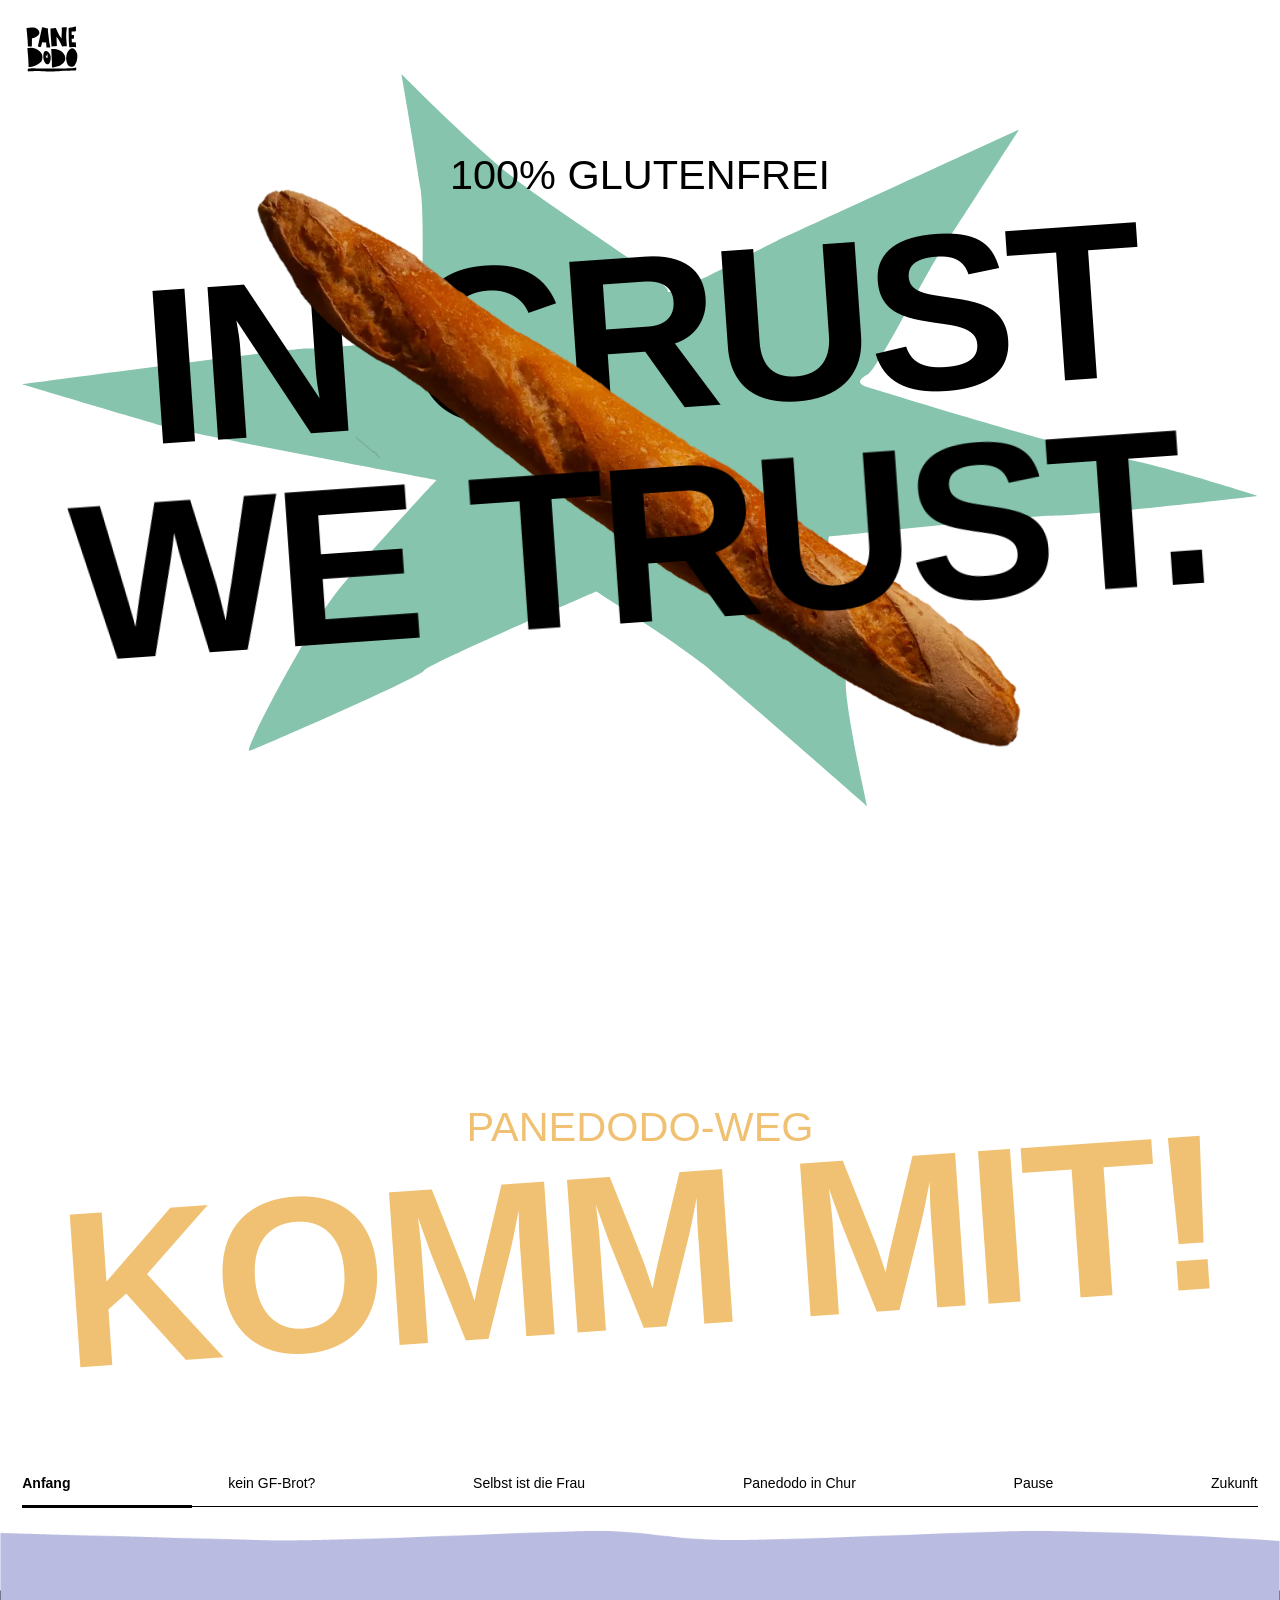
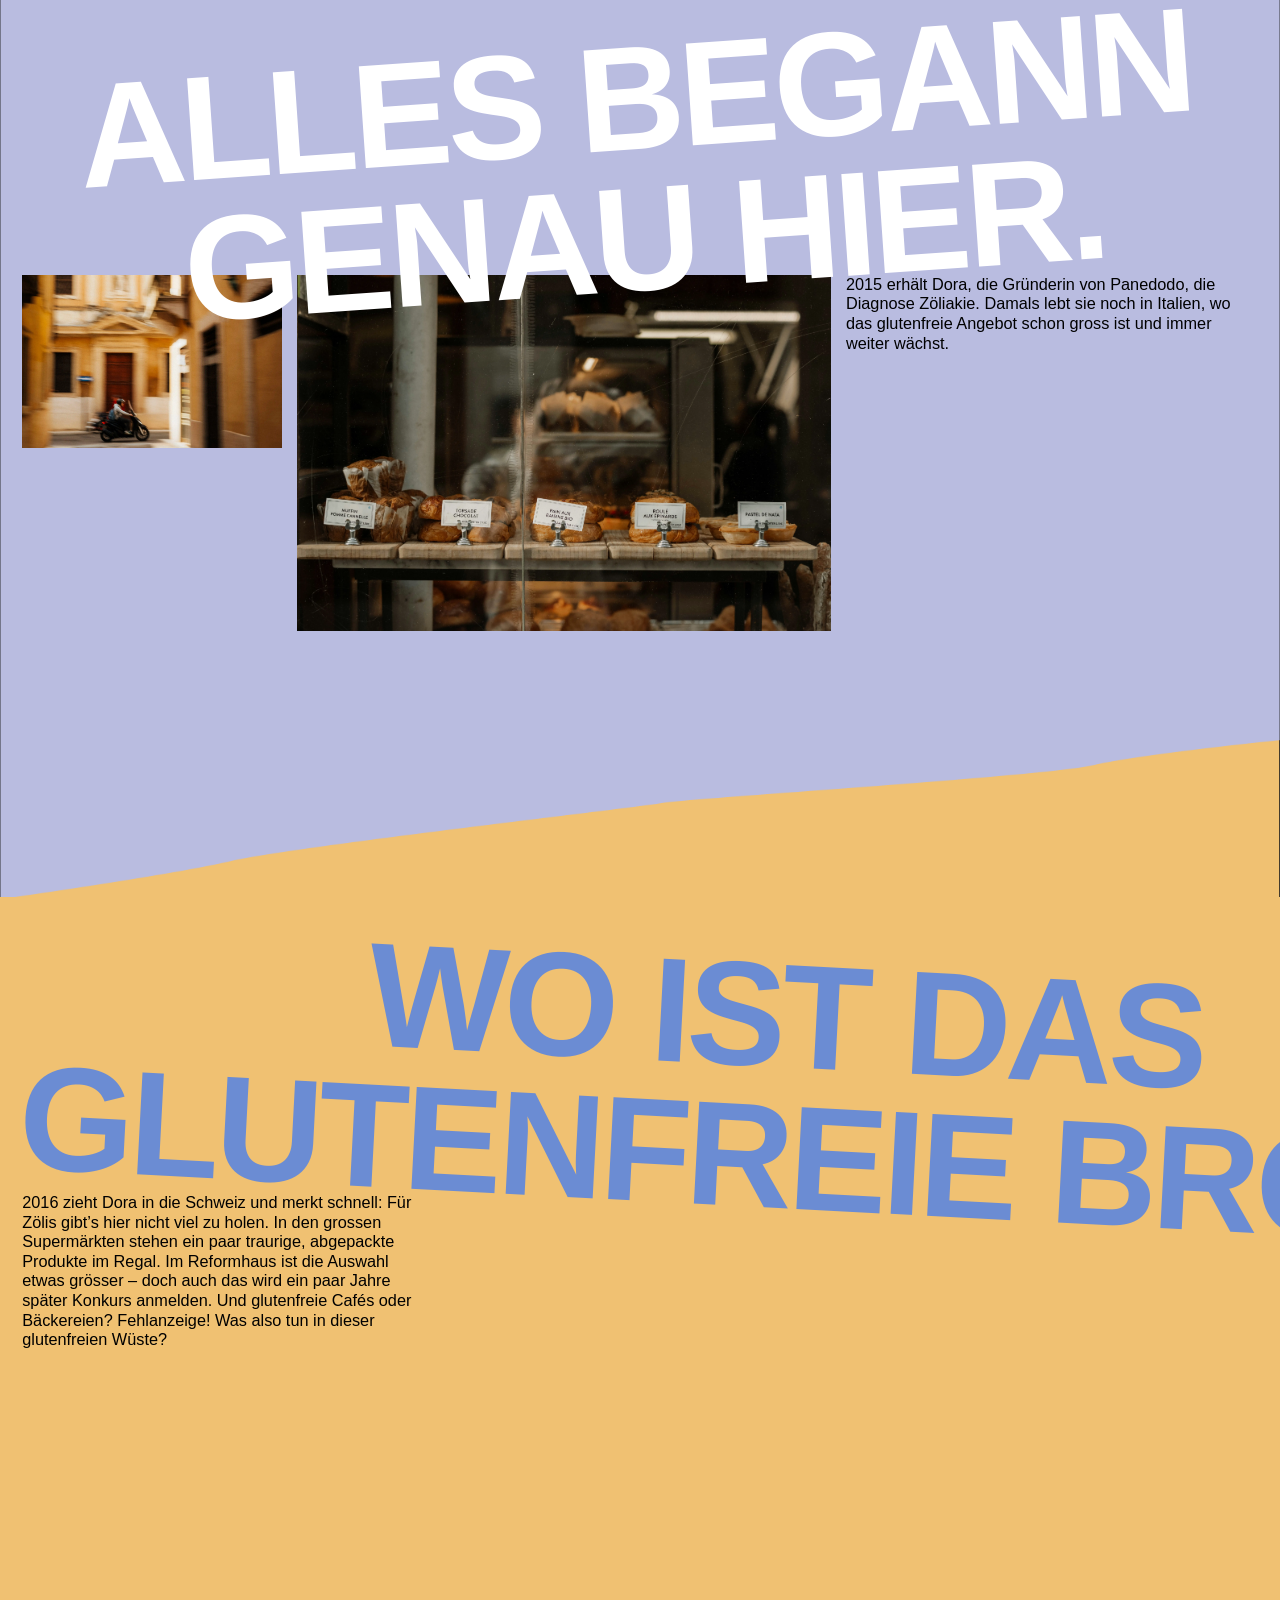
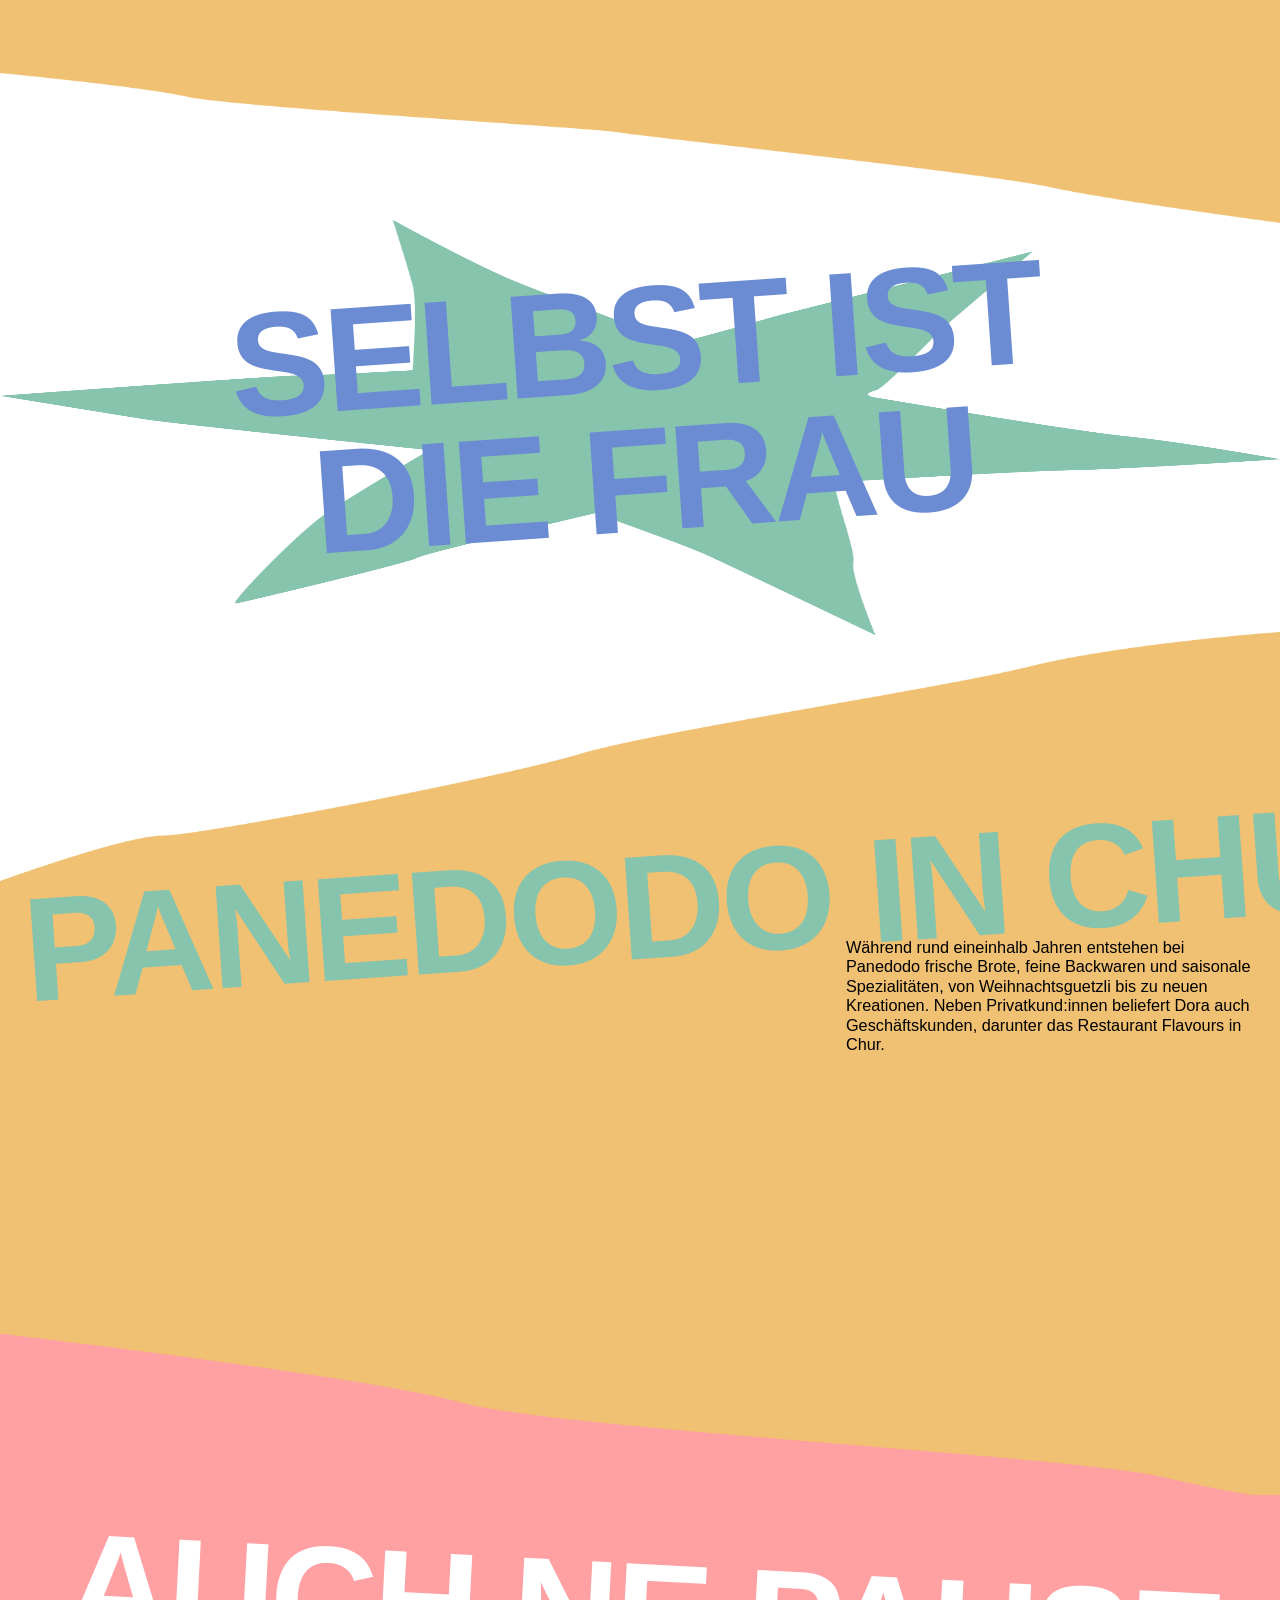
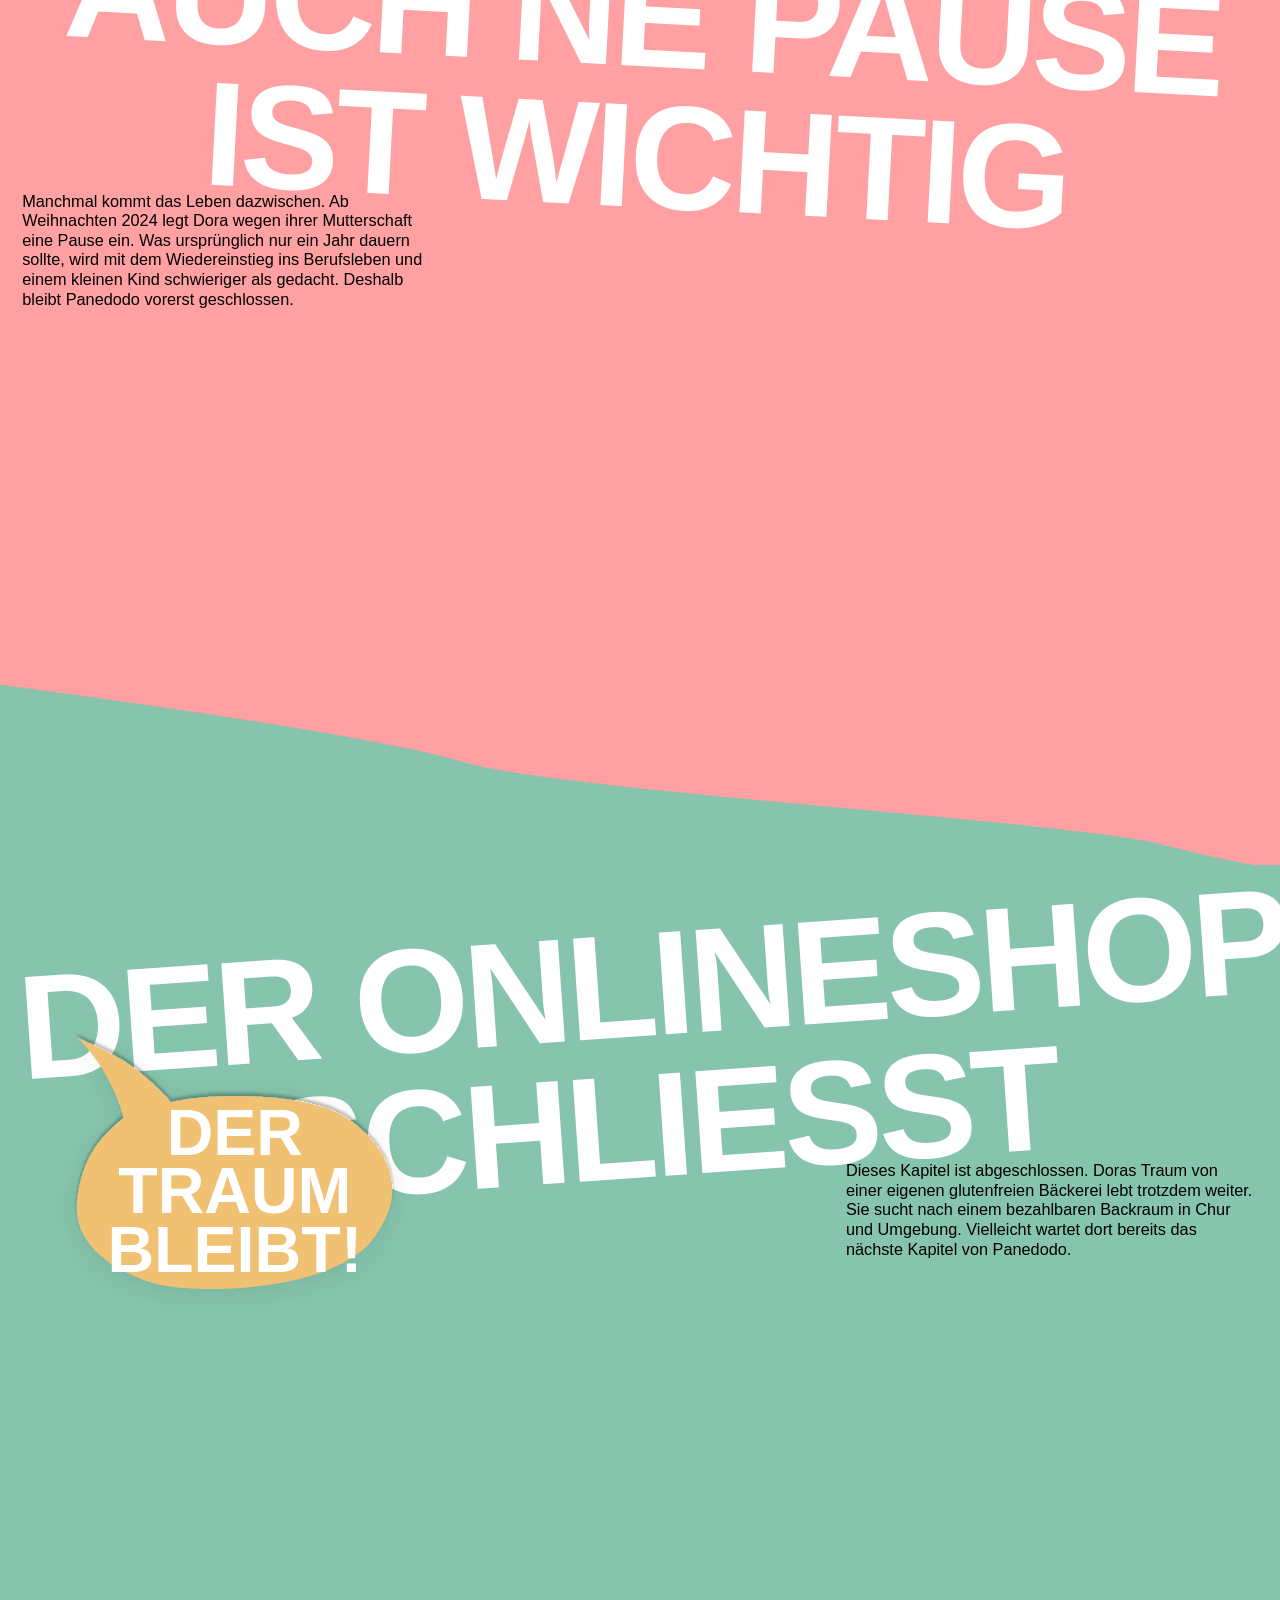
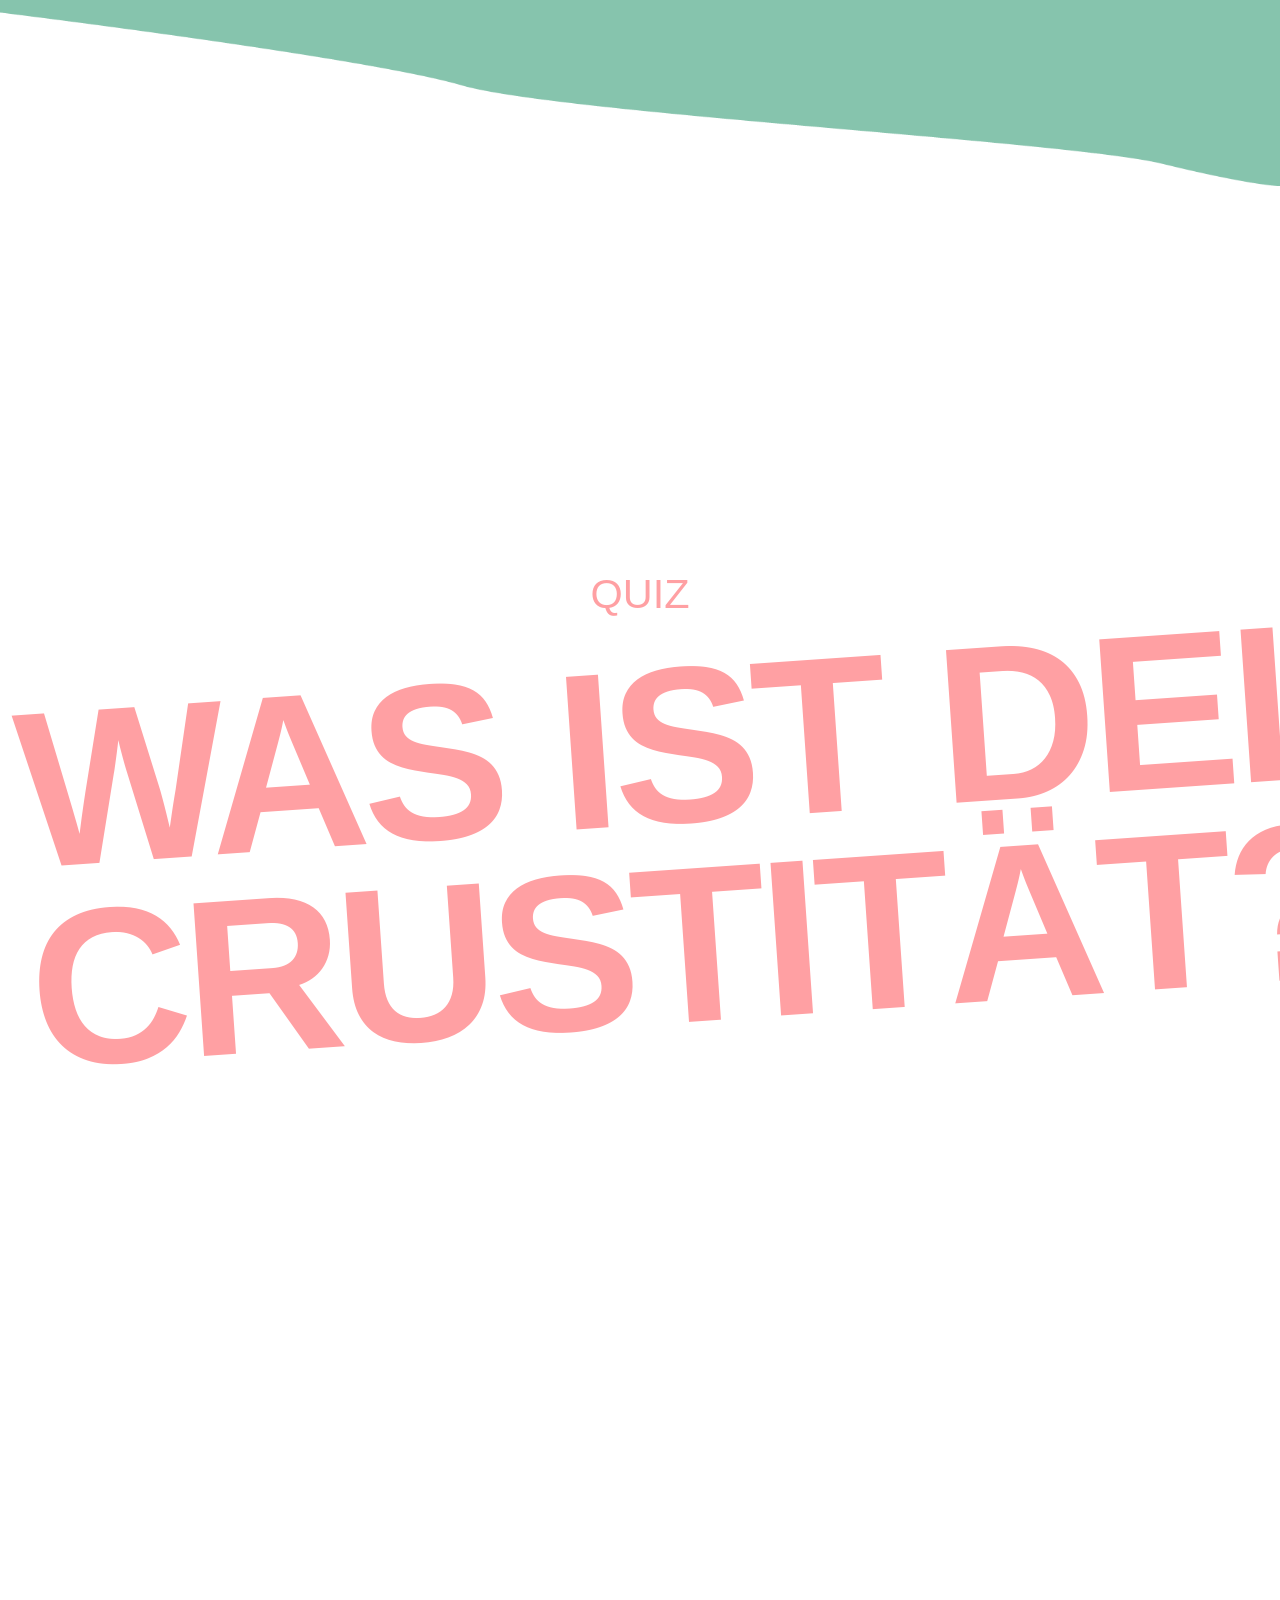
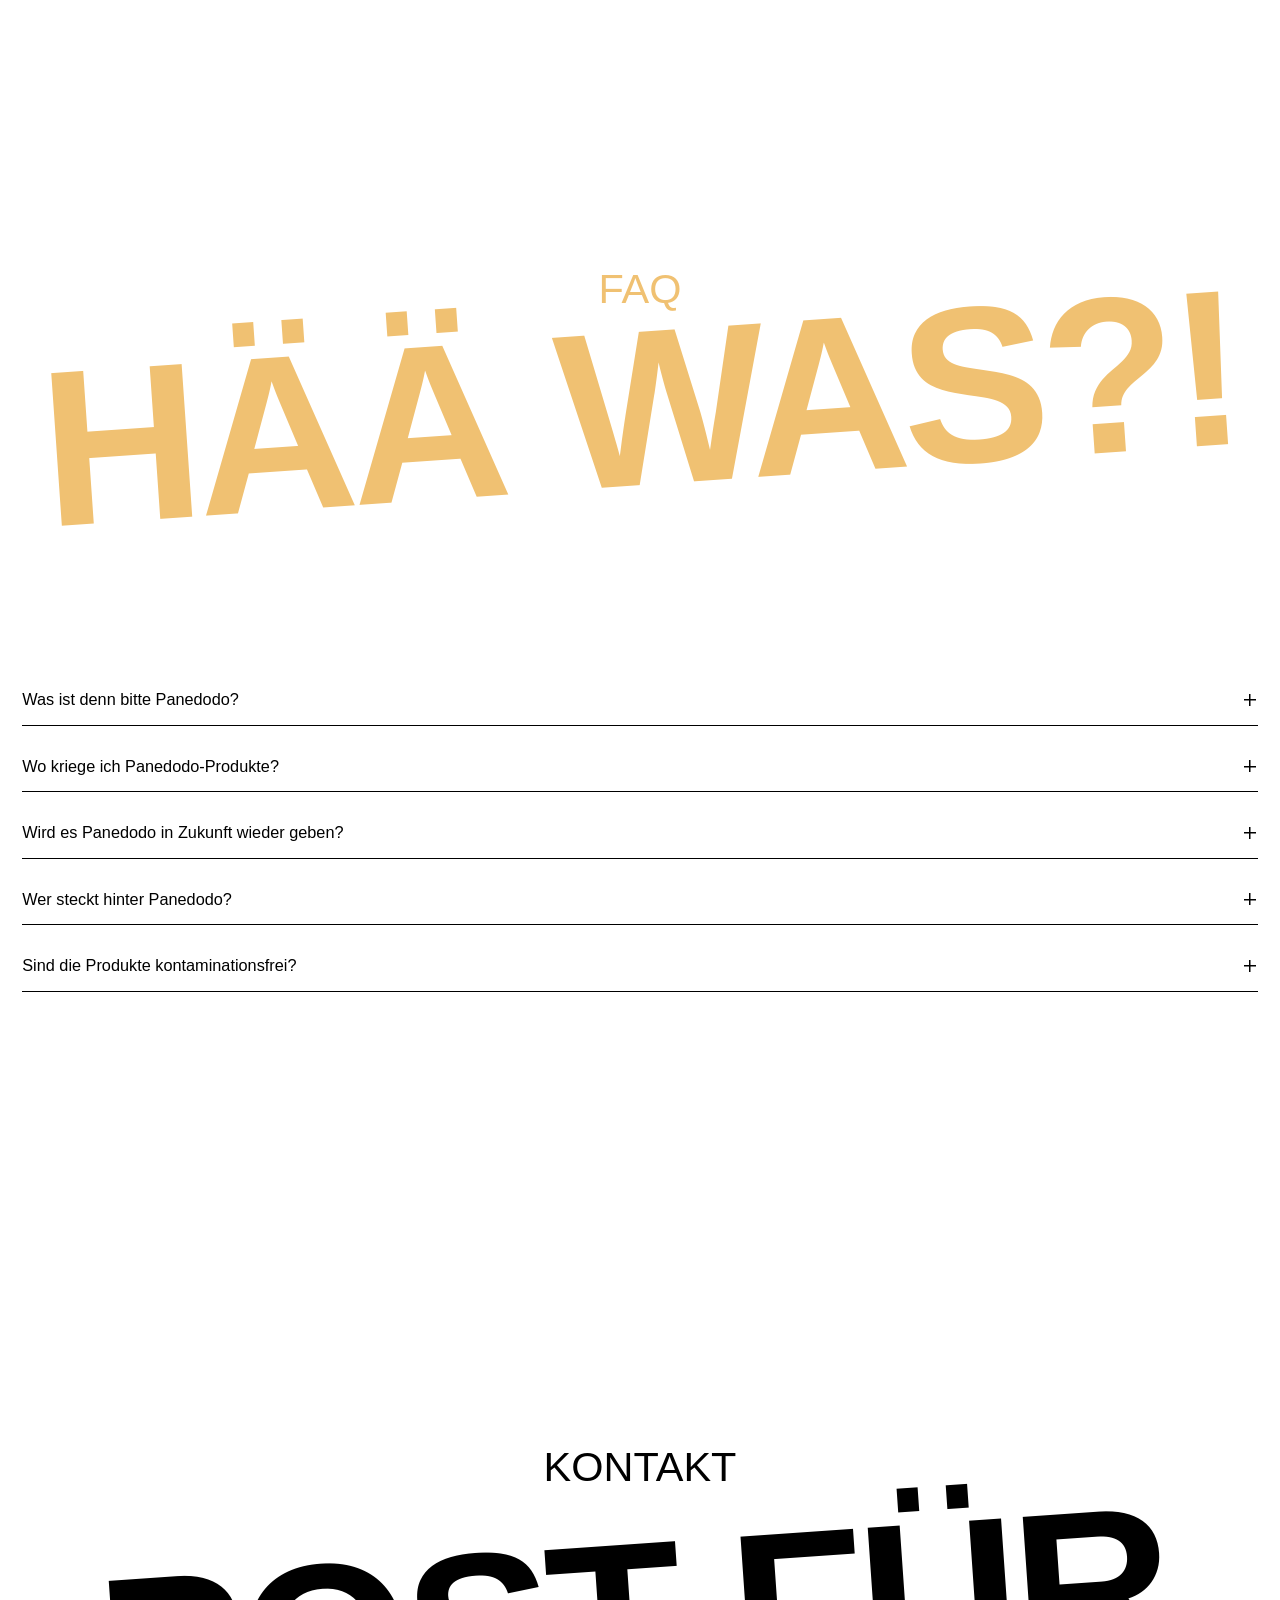
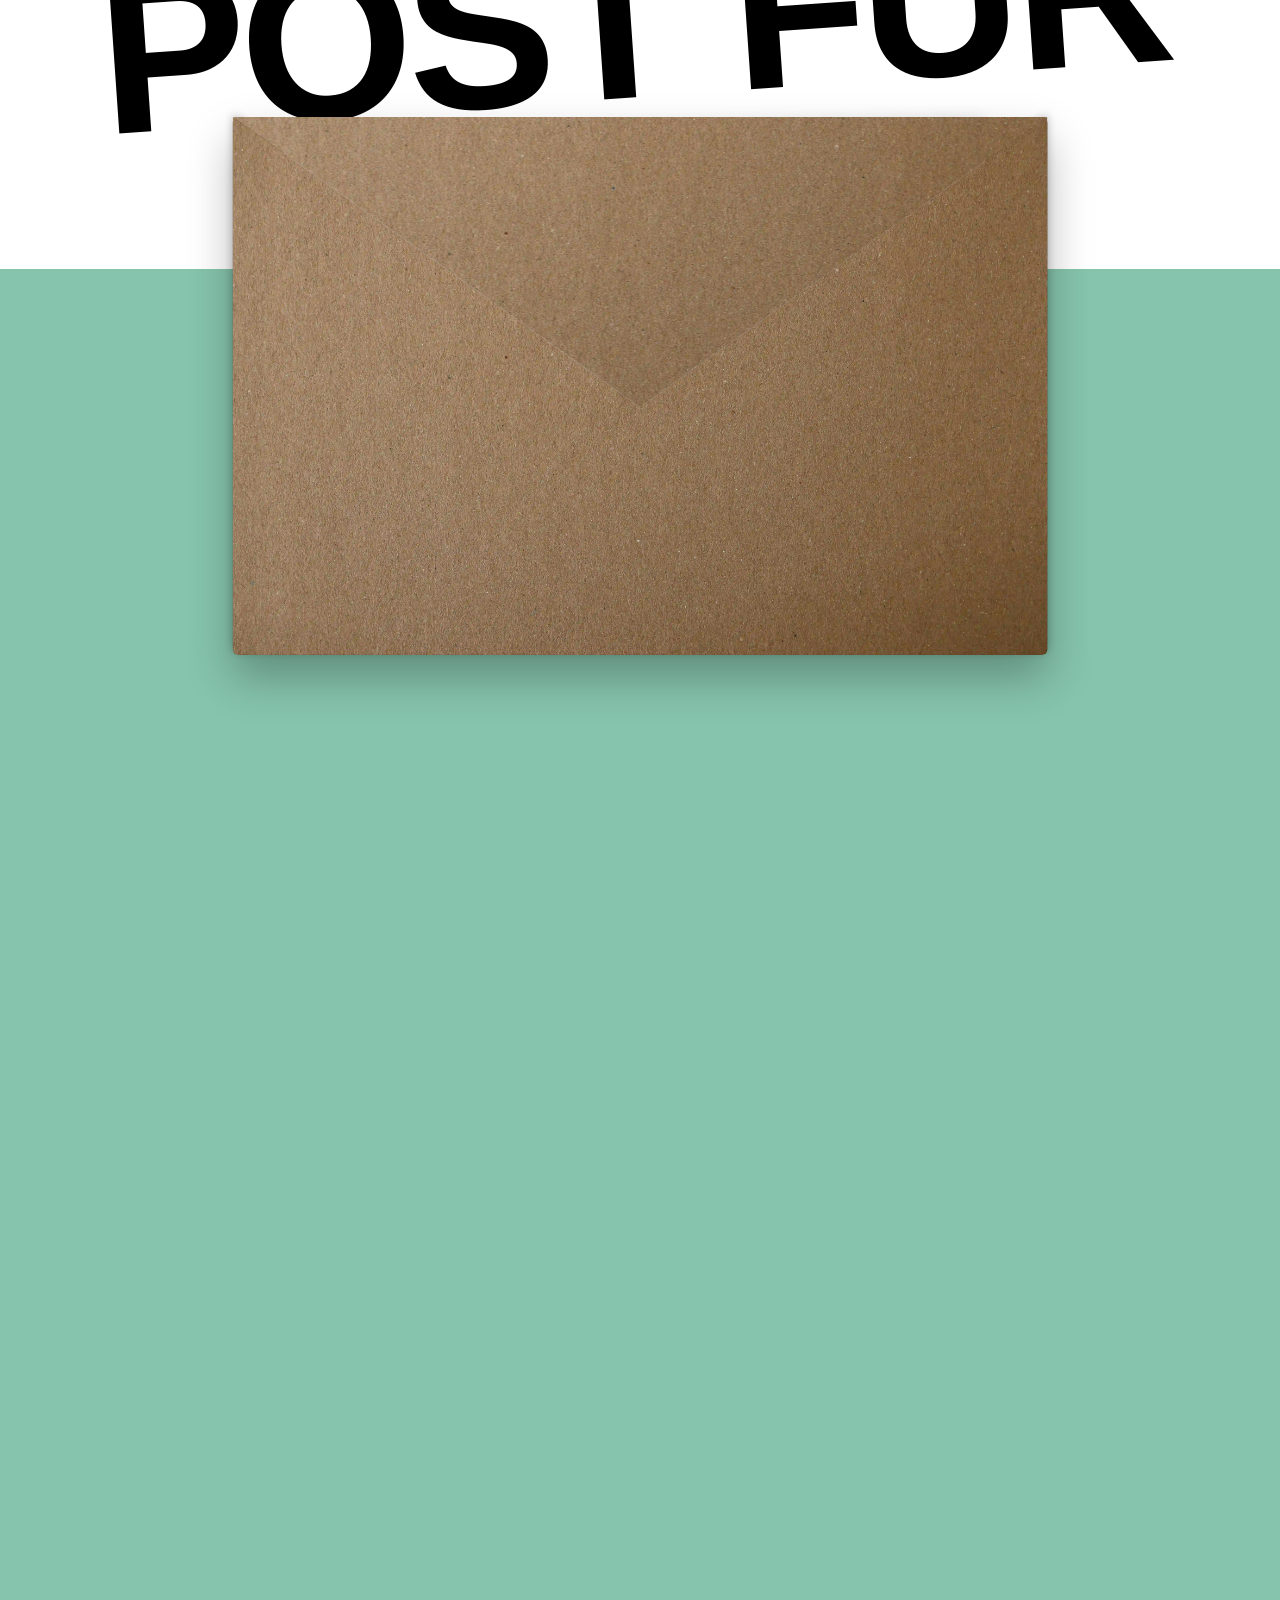
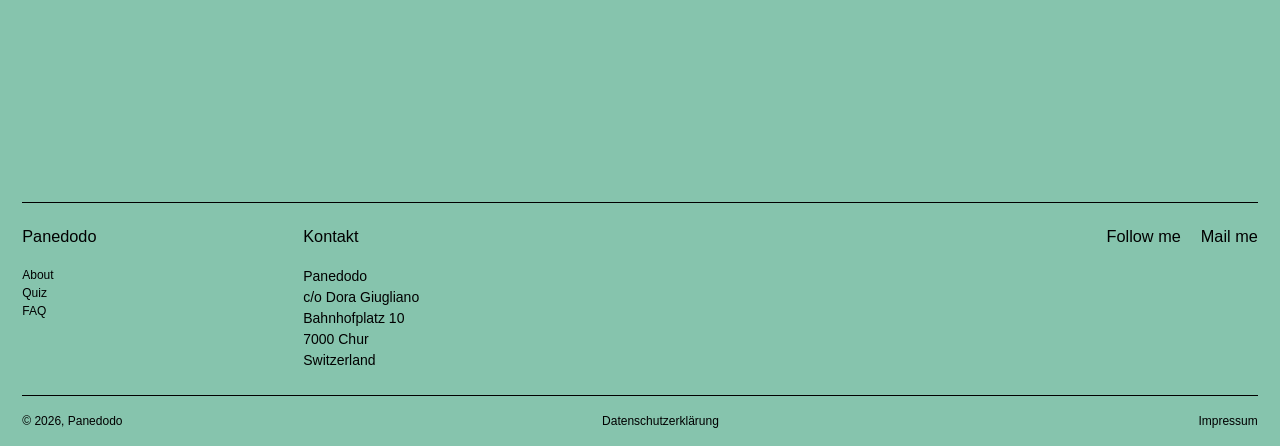
==== index.html @ 568fc1db "Anpassugen Richi (fade in images, remove subtitles style, spelling mistakes, ..)" ====
<!doctype html>
<html lang="de-CH">
<head>
  <meta charset="utf-8">
  <meta name="viewport" content="width=device-width, initial-scale=1">
  <title>Panedodo – 100% glutenfrei. In Crust We Trust.</title>
  <meta name="description" content="Panedodo ist eine glutenfreie Hausbäckerei im Raum Chur: online bestellen, vor Ort abholen.">
  <link rel="stylesheet" href="css/styles.css?v=1.1">
</head>
<body>

<a class="logo" href="#top" aria-label="Panedodo – zur Startseite">
  <img src="assets/logo.svg" alt="Panedodo" width="81" height="81">
</a>

<main id="top" class="page">

  <!-- ============ HERO ============ -->
  <section class="hero" aria-labelledby="hero-title">
    <img class="hero__star" src="assets/star.svg" alt="" aria-hidden="true">
    <div class="hero__star-mobile" aria-hidden="true"></div>
    <div class="title-unit">
      <p class="eyebrow">100% Glutenfrei</p>
      <h1 id="hero-title" class="display">In Crust</h1>
      <!--<h1 id="hero-title" class="display">We Trust.</h1>-->
    </div>
    <img class="hero__baguette" src="assets/baguette.webp" alt="Glutenfreies Baguette" width="970" height="707" >
    <h1 class="display title-unit" style="z-index: 9999">we trust.</h1>
  </section>

  <!-- ============ PANEDODO-WEG ============ -->
  <section class="weg" id="weg" aria-labelledby="weg-title">
    <div class="title-unit title-unit--yellow">
      <p class="eyebrow">Panedodo-Weg</p>
      <h2 id="weg-title" class="display" data-title-parallax-range="30">Komm mit!</h2>
    </div>

    <nav class="tabs" aria-label="Schritte des Panedodo-Wegs">
      <ul class="tabs__list">
        <li><a class="tabs__link is-active" href="#anfang">Anfang</a></li>
        <li><a class="tabs__link" href="#gf-brot">kein GF-Brot?</a></li>
        <li><a class="tabs__link" href="#selbst">Selbst ist die Frau</a></li>
        <li><a class="tabs__link" href="#panedodo">Panedodo in Chur</a></li>
        <li><a class="tabs__link" href="#pause">Pause</a></li>
        <li><a class="tabs__link" href="#zukunft">Zukunft</a></li>
      </ul>
      <span class="tabs__indicator" aria-hidden="true"></span>
    </nav>

    <!-- Als alles begann -->
    <article class="step mise" id="anfang">
      <div class="mise__bg" aria-hidden="true"></div>

      <div class="mise__content" style="margin-top: 50px;">
        <div class="title-unit mise__header">
          <h2 class="display display--sm mise__title" style="color: #ffff">Alles begann  <br> genau hier.</h2>
        </div> 


        <!-- Universal 12-Column Grid (Figma: 12 Cols, 15px Gap, 30px Gutter) -->
        <div class="grid-12 body-element" style="margin-top: -40px; margin-bottom: 150px;">
          <!-- Bilder: Spalten 1 bis 6 (Quer: Spalten 1–2, Hoch: Spalten 3–6) -->
          <div class="body-element__media col-6 col-start-1" style="grid-column: 1 / span 8;">
            <div class="body-element__img-quer-wrap col-2 col-start-1" style="grid-column: 1 / span 2;">
              <img src="assets/panedodo-placeholderimg-quer.webp" alt="Als alles begann - Impression Italien" width="247" height="165" class="body-element__img body-element__img--quer" data-fade-in>
            </div>
            <div class="body-element__img-hoch-wrap col-4 col-start-3" style="grid-column: 3 / span 4;">
              <img src="assets/pd-anfang-quer-gross.webp" alt="Als alles begann - Bäckerei Auslage" width="510" height="764" class="body-element__img body-element__img--hoch" data-fade-in>
            </div>
          </div>

          <!-- Text: Spalten 7 bis 12 -->
          <div class="body-element__text body-unit col-6 col-start-7" style="grid-column: 9 / span 5;">
            <!--<h3 class="lead body-element__title">2015 erhält Dora, die Gründerin von Panedodo, die Diagnose Zöliakie</h3>-->
            <p class="body-element__desc">2015 erhält Dora, die Gründerin von Panedodo, die Diagnose Zöliakie. Damals lebt sie noch in Italien, wo das glutenfreie Angebot schon gross ist und immer weiter wächst.</p>
          </div>
        <!--</div>
           <div class="bubble bubble--pink aufgehen__bubble" data-parallax-range="45">
        <span class="bubble__text">zzz...</span>
      </div>-->
      </div>

      </div>
    </article>

    <!-- Kein GF-Brot-->
    <article class="step mise" id="gf-brot" style="margin-top: 0;">
      <div class="gf__bg" aria-hidden="true"></div>

      <div class="mise__content">
        <div class="title-unit mise__header">
          <h2 class="display display--sm mise__title" style="color: #6b8cd3">Wo ist das <br>Glutenfreie Brot?</h2>
        </div>

        <!-- Universal 12-Column Grid (Figma: 12 Cols, 15px Gap, 30px Gutter) -->
        <div class="grid-12 body-element" style="margin-top: -40px; margin-bottom: 150px;">
          <!-- Bilder: Spalten 7 bis 12 (Quer: Spalten 7–8, Hoch: Spalten 9–12) -->
          <div class="body-element__media col-6 col-start-7" style="grid-column: 5 / span 8;">
            <div class="body-element__img-quer-wrap col-2 col-start-1" style="grid-column: 1 / span 2;">
              <img src="assets/yiseul-han-R9ywGNOeG8s-unsplash.jpg" alt="Als alles begann - Impression Italien" width="247" height="165" class="body-element__img body-element__img--quer" data-fade-in>
            </div>
            <div class="body-element__img-hoch-wrap col-4 col-start-3" style="grid-column: 3 / span 4;">
              <img src="assets/pd-gf-brot-quer-gross.webp" alt="Als alles begann - Bäckerei Auslage" width="510" height="764" class="body-element__img body-element__img--hoch" data-fade-in>
            </div>
          </div>

          <!-- Text: Spalten 1 bis 6 -->
          <div class="body-element__text body-unit col-6 col-start-1" style="grid-column: 1 / span 4;">
            <p class="body-element__desc">2016 zieht Dora in die Schweiz und merkt schnell: Für Zölis gibt’s hier nicht viel zu holen. In den grossen Supermärkten stehen ein paar traurige, abgepackte Produkte im Regal. Im Reformhaus ist die Auswahl etwas grösser – doch auch das wird ein paar Jahre später Konkurs anmelden. Und glutenfreie Cafés oder Bäckereien? Fehlanzeige! Was also tun in dieser glutenfreien Wüste?</p>
          </div>
        </div>
      </div>

    </article>

    <!-- Selbst ist die Frau -->
  <article class="step mise" id="selbst" style="margin-top: 0;">
      <div class="selbst__bg" aria-hidden="true"></div>

      <div class="mise__content">
        <div class="title-unit mise__header">
          <h2 class="display display--sm mise__title" style="color: #6b8cd3">Selbst ist <br> die Frau</h2>
        </div>

        <!-- Universal 12-Column Grid (Figma: 12 Cols, 15px Gap, 30px Gutter) -->
        <div class="grid-12 body-element" style="margin-top: -40px;">
          <div class="body-element__text body-unit selbst__mobile-text">
            <h3 class="lead body-element__title">Aus einer Idee wird Panedodo</h3>
            <p class="body-element__desc"> Im August 2023 nimmt Dora die Sache selbst in die Hand. Sie beginnt, bei sich zu Hause zu backen. Über einen Onlineshop verkauft sie ihre Kreationen zur Abholung in Chur. So entsteht Panedodo – aus einem Bedürfnis und ganz viel Leidenschaft.</p>
          </div>

          <!-- Bilder: Spalten 1 bis 6 (Quer: Spalten 1–2, Hoch: Spalten 3–6) -->
          <!--<div class="body-element__media col-6 col-start-1" style="grid-column: 1 / span 6;">
            <div class="body-element__img-quer-wrap col-2 col-start-1" style="grid-column: 1 / span 2;">
              <img src="assets/panedodo-placeholderimg-quer.webp" alt="Als alles begann - Impression Italien" width="247" height="165" class="body-element__img body-element__img--quer">
            </div>
            <div class="body-element__img-hoch-wrap col-4 col-start-3" style="grid-column: 3 / span 4;">
              <img src="assets/panedodo-placeholderimg-hoch.webp" alt="Als alles begann - Bäckerei Auslage" width="510" height="764" class="body-element__img body-element__img--hoch">
            </div>
          </div>
        -->

          <!-- Text: Spalten 7 bis 12 
          <div class="body-element__text body-unit col-6 col-start-7" style="grid-column: 4 / span 6;">
            <h3 class="lead body-element__title">Aus einer Idee wird Panedodo</h3>
            <p class="body-element__desc">Im August 2023 nimmt Dora die Sache selbst in die Hand. Sie beginnt, bei sich zu Hause zu backen. Über einen Onlineshop verkauft sie ihre Kreationen zur Abholung in Chur. So entsteht Panedodo – aus einem Bedürfnis und ganz viel Leidenschaft.</p>
          </div>
        </div>
        -->
           <div class="bubble bubble--pink aufgehen__bubble" data-parallax-range="45" data-fade-in>
        <span class="bubble__text">Im August 2023 nimmt <br> Dora die Sache selbst in die Hand. Sie beginnt, bei sich zu Hause zu backen. Über einen Onlineshop verkauft sie ihre Kreationen zur Abholung in Chur. </span>
      </div>
      </div>

    </article>

    <!-- Panedodo in Chur -->
  <article class="step mise" id="panedodo" style="margin-top: 0;">
      <div class="panedodo__bg" aria-hidden="true"></div>

      <div class="mise__content" style="margin-top: 150px;">
        <div class="title-unit mise__header">
          <h2 class="display display--sm mise__title" style="color: #86c4ad">Panedodo in Chur</h2>
        </div>

        <!-- Universal 12-Column Grid (Figma: 12 Cols, 15px Gap, 30px Gutter) -->
        <div class="grid-12 body-element" style="margin-top: -40px; margin-bottom: 150px;">
          <!-- Bilder: Spalten 1 bis 6 (Quer: Spalten 1–2, Hoch: Spalten 3–6) -->
          <div class="body-element__media col-6 col-start-1" style="grid-column: 1 / span 8;">
            <div class="body-element__img-quer-wrap col-2 col-start-1" style="grid-column: 1 / span 3;">
              <img src="assets/pd-verpackungsimg-2.jpg" alt="Als alles begann - Impression Italien" width="247" height="165" class="body-element__img body-element__img--quer" data-fade-in>
            </div>
            <div class="body-element__img-hoch-wrap col-4 col-start-3" style="grid-column: 4 / span 4;">
              <video src="assets/pd-verpackungsvid.mp4" width="510" height="764" class="body-element__img body-element__img--hoch" autoplay muted loop playsinline aria-label="Glutenfreies Brot in der Bäckerei" data-fade-in>
              </video>
            </div>
          </div>

          <!-- Text: Spalten 7 bis 12 -->
          <div class="body-element__text body-unit col-6 col-start-7" style="grid-column: 9 / span 5;">
            <p class="body-element__desc">Während rund eineinhalb Jahren entstehen bei Panedodo frische Brote, feine Backwaren und saisonale Spezialitäten, von Weihnachtsguetzli bis zu neuen Kreationen. Neben Privatkund:innen beliefert Dora auch Geschäftskunden, darunter das Restaurant Flavours in Chur.</p>
          </div>
        <!--</div>
           <div class="bubble bubble--pink aufgehen__bubble" data-parallax-range="45">
        <span class="bubble__text">zzz...</span>
      </div>-->
      </div>

    </article>

    <!-- Pause -->
    <article class="step mise" id="pause" style="margin-top: 0;">
      <div class="pause__bg" aria-hidden="true"></div>

      <div class="mise__content">
        <div class="title-unit mise__header">
          <h2 class="display display--sm mise__title" style="color: #ffff">Auch ne Pause <br> ist wichtig</h2>
        </div>
  

        <!-- Universal 12-Column Grid (Figma: 12 Cols, 15px Gap, 30px Gutter) -->
        <div class="grid-12 body-element" style="margin-top: -40px; margin-bottom: 150px;">
          <!-- Bilder: Spalten 7 bis 12 -->
          <div class="body-element__media col-6 col-start-7" style="grid-column: 5 / span 8;">
            <div class="body-element__img-quer-wrap col-2 col-start-1" style="grid-column: 1 / span 2;">
              <img src="assets/sandy-millar-QqNBE173O5w-unsplash.jpg" alt="Als alles begann - Impression Italien" width="247" height="165" class="body-element__img body-element__img--quer" data-fade-in>
            </div>
           
            <div class="body-element__img-hoch-wrap col-4 col-start-3" style="grid-column: 3 / span 4;">
              <img src="assets/0_10.png" alt="Als alles begann - Bäckerei Auslage" width="510" height="764" class="body-element__img body-element__img--hoch" data-fade-in>
            </div>
          </div>

          <!-- Text: Spalten 1 bis 6 -->
          <div class="body-element__text body-unit col-6 col-start-1" style="grid-column: 1 / span 4;">
            <p class="body-element__desc">Manchmal kommt das Leben dazwischen. Ab Weihnachten 2024 legt Dora wegen ihrer Mutterschaft eine Pause ein. Was ursprünglich nur ein Jahr dauern sollte, wird mit dem Wiedereinstieg ins Berufsleben und einem kleinen Kind schwieriger als gedacht. Deshalb bleibt Panedodo vorerst geschlossen.</p>
          </div>
        </div>
      </div>

    </article>
    
      <!-- Zukunft -->
    <article class="step mise" id="zukunft" style="margin-top: 0;">
      <div class="zukunft__bg" aria-hidden="true"></div>

      <div class="mise__content">
        <div class="title-unit mise__header">
          <h2 class="display display--sm mise__title" style="color: #ffff">Der Onlineshop <br>schliesst<span class="zukunft__mobile-title">, aber der Traum bleibt!</span></h2>
        </div>

        <!-- Universal 12-Column Grid (Figma: 12 Cols, 15px Gap, 30px Gutter) -->
        <div class="grid-12 body-element" style="margin-top: -40px; margin-bottom: 150px;">
          <!-- Bilder: Spalten 1 bis 6 (Quer: Spalten 1–2, Hoch: Spalten 3–6) -->
          <div class="body-element__media col-6 col-start-1" style="grid-column: 1 / span 8;">
            <div class="body-element__img-quer-wrap col-2 col-start-1" style="grid-column: 1 / span 2;">
              <picture>
                <source media="(max-width: 800px)" srcset="assets/pd-zukunft-quer-mobile.webp">
                <img src="assets/pd-zukunft-quer.webp" alt="Panedodo – Zukunft" width="247" height="165" class="body-element__img body-element__img--quer" data-fade-in>
              </picture>
            </div>
            <div class="body-element__img-hoch-wrap col-4 col-start-3" style="grid-column: 3 / span 4;">
              <img src="assets/pd-zukunft-hoch.webp" alt="Als alles begann - Bäckerei Auslage" width="510" height="764" class="body-element__img body-element__img--hoch" data-fade-in>
            </div>
          </div>

          <!-- Text: Spalten 7 bis 12 -->
          <div class="body-element__text body-unit col-6 col-start-7" style="grid-column: 9 / span 5;">
            <p class="body-element__desc">Dieses Kapitel ist abgeschlossen. Doras Traum von einer eigenen glutenfreien Bäckerei lebt trotzdem weiter. Sie sucht nach einem bezahlbaren Backraum in Chur und Umgebung. Vielleicht wartet dort bereits das nächste Kapitel von Panedodo.</p>
          </div>
          <div class="bubble bubble--yellow aufgehen__bubble" data-parallax-range="45">
        <span class="bubble__text">der Traum bleibt!</span>
      </div>
        </div>
      </div>

    </article>

  </section>

  <!-- ============ QUIZ ============ -->
  <section class="quiz" id="quiz" aria-labelledby="quiz-title" style="margin-top: 200px;">
    <div class="quiz__bg" aria-hidden="true"></div>
    <div class="title-unit title-unit--pink">
      <p class="eyebrow">Quiz</p>
      <h2 id="quiz-title" class="display">Was ist deine<br>Crustität?</h2>
    </div>
    <div class="quiz__paper" data-fade-in>
      <form class="quiz__frame" data-quiz>
        <div class="progress" role="progressbar" aria-valuemin="1" aria-valuemax="9" aria-valuenow="1" aria-label="Fortschritt">
          <span class="progress__bar"></span>
        </div>
        <fieldset class="quiz__step">
          <legend class="quiz__question" data-question>«Harte Schale, weicher Kern», trifft das auf dich zu?</legend>
          <div class="quiz__answers" data-answers></div>
        </fieldset>
        <p class="quiz__result" data-result hidden></p>
        <div class="quiz__actions">
          <button class="btn btn--black" type="submit" data-next disabled>Next</button>
        </div>
      </form>
    </div>
  </section>

  <!-- ============ FAQ ============ -->
  <section class="faq" id="faq" aria-labelledby="faq-title" style="margin-top: 200px;">
    <div class="title-unit title-unit--yellow">
      <p class="eyebrow">FAQ</p>
      <h2 id="faq-title" class="display" style="margin-bottom: 100px;" data-title-parallax-range="35">Hää Was?!</h2>
    </div>

    <div class="faq__container">
      <div class="faq__block">
        <details class="faq__item">
          <summary>Was ist denn bitte Panedodo?</summary>
          <p>Panedodo ist eine Hausbäckerei im Raum Chur. Sie funktioniert nach dem Prinzip «online bestellen, vor Ort abholen». Alle Backwaren werden auf Anfrage frisch produziert.</p>
        </details>
        <details class="faq__item"><summary>Wo kriege ich Panedodo-Produkte?</summary><p>Panedodo-Produkte sind zurzeit nicht erhältlich. Aufgrund von Mutterschaft und dem Wiedereinstieg ins Berufsleben legt Panedodo eine Pause ein.</p></details>
        <details class="faq__item"><summary>Wird es Panedodo in Zukunft wieder geben?</summary><p>Auch wenn der Onlineshop geschlossen ist, lebt der Traum von einer eigenen glutenfreien Bäckerei weiter. Dora ist auf der Suche nach einem bezahlbaren Backraum in Chur und Umgebung, um ein neues Kapitel aufzuschlagen. Updates zur Neueröffnung werden über Instagram veröffentlicht.</p></details>
        <details class="faq__item"><summary>Wer steckt hinter Panedodo?</summary><p>Panedodo ist eine Einzelfirma. Die Gründerin Dora ist selbst von Zöliakie betroffen und perfektioniert seit Jahren die Kunst des glutenfreien Backens. Nun hat sie entschieden, ihre Backwaren der Öffentlichkeit zugänglich zu machen.</p></details>
        <details class="faq__item"><summary>Sind die Produkte kontaminationsfrei?</summary><p>Ja. Alle Backwaren sind in einer glutenfreien Backstube gefertigt, wo der verbindliche Grenzwert von 20 ppm garantiert nicht überschritten werden kann. Zopf und Focaccia werden mit glutenfreiem Weizen hergestellt. Darauf wird auch auf der entsprechenden Produktseite hingewiesen.</p></details>
        
      </div>
        
    </div>
  </section>

  <!-- ============ KONTAKT + FOOTER ============ -->
  <div class="green-zone" style="margin-top: 200px;">
    <section class="kontakt" id="kontakt" aria-labelledby="kontakt-title">
      <div class="kontakt__pin">
        <div class="title-unit kontakt__title">
          <p class="eyebrow">Kontakt</p>
          <h2 id="kontakt-title" class="display">Post für<br>mich</h2>
        </div>
        <div class="env" data-env>
          <div class="env__back" aria-hidden="true"></div>
          <div class="env__flap" aria-hidden="true">
            <div class="env__face env__face--out"></div>
            <div class="env__face env__face--in"></div>
          </div>
          <form class="env__letter" action="mailto:ciao@panedodo.ch" method="post" enctype="text/plain">
            <div class="field-row">
              <label class="field"><span class="sr-only">Name</span><input type="text" name="name" placeholder="Name" autocomplete="name"></label>
              <label class="field"><span class="sr-only">E-Mail (Pflichtfeld)</span><input type="email" name="email" placeholder="E-Mail*" autocomplete="email" required></label>
            </div>
            <label class="field"><span class="sr-only">Telefonnummer</span><input type="tel" name="phone" placeholder="Telefonnummer" autocomplete="tel"></label>
            <label class="field"><span class="sr-only">Kommentar</span><textarea name="message" rows="2" placeholder="Kommentar"></textarea></label>
            <button class="btn btn--black" type="submit">Senden</button>
          </form>
          <div class="env__front" aria-hidden="true">
            <div class="env__front-shape"></div>
          </div>
        </div>
      </div>
    </section>

    <footer class="footer">
      <div class="footer__main">
        <div class="footer__cols">
          <nav class="footer__col" aria-label="Seiten">
            <p class="footer__title">Panedodo</p>
            <ul class="footer__small">
              <li><a href="#panedodo">About</a></li>
              <li><a href="#quiz">Quiz</a></li>
              <li><a href="#faq">FAQ</a></li>
            </ul>
          </nav>
          <div class="footer__col">
            <p class="footer__title">Kontakt</p>
            <address class="footer__address">Panedodo<br>c/o Dora Giugliano<br>Bahnhofplatz 10<br>7000 Chur<br>Switzerland</address>
          </div>
        </div>
        <div class="footer__social">
          <div>
            <a class="footer_title" href="https://www.instagram.com/pane.dodo/">Follow me</a>
          </div>
          <a class="footer_title" href="mailto:ciao@panedodo.ch">Mail me</a>
        </div>
      </div>
      <div class="footer__legal">
        <span>© 2026, Panedodo</span>
        <a href="datenschutzerklaerung.html">Datenschutzerklärung</a>
        <a href="impressum.html">Impressum</a>
      </div>
    </footer>
  </div>
</main>

<a class="to-top" href="#top" aria-label="Nach oben">
  <svg viewBox="0 0 24 24" width="28" height="28" aria-hidden="true"><path d="M11 20V7.83l-5.59 5.59L4 12l8-8 8 8-1.41 1.41L13 7.83V20h-2Z" fill="currentColor"/></svg>
</a>

<script src="js/main.js" defer></script>
</body>
</html>
---- css/styles.css ----
/* =========================================================
   Panedodo – umgesetzt aus Figma «Panedodo UI Design» / Page «Code»
   Basisbreite im Design: 1728px. Alle Collage-Masse skalieren
   mit --u (1 Design-Pixel), darunter greifen Mobile-Regeln.
   ========================================================= */

/* ---------- Fonts ----------
   «panedodo Display» und «Neue Haas Unica Pro» sind lizenzierte Schriften.
   Lege die Webfont-Dateien in /fonts ab (Dateinamen unten), dann werden sie
   überall geladen. Lokal installierte Schriften werden zuerst verwendet. */
@font-face {
  font-family: "panedodo Display";
  src: local("panedodo Display SemiBold"), local("panedodoDisplay-SemiBold"),
       url("../fonts/panedodo-display-semibold.woff2") format("woff2");
  font-weight: 600;
  font-display: swap;
}
@font-face {
  font-family: "Neue Haas Unica Pro";
  src: local("Neue Haas Unica Pro Medium"), local("NeueHaasUnicaPro-Medium"),
       url("../fonts/neue-haas-unica-pro-medium.woff2") format("woff2");
  font-weight: 500;
  font-display: swap;
}
@font-face {
  font-family: "Neue Haas Unica Pro";
  src: local("Neue Haas Unica Pro Black"), local("NeueHaasUnicaPro-Black"),
       url("../fonts/neue-haas-unica-pro-black.woff2") format("woff2");
  font-weight: 900;
  font-display: swap;
}

/* ---------- Tokens ---------- */
:root {
  --u: min(1px, calc(100vw / 1728));

  --c-black: #000;
  --c-white: #fff;
  --c-green: #86c4ad;
  --c-yellow: #f0c172;
  --c-pink: #ffa0a3;
  --c-pink-dark: #f39ea3;
  --c-blue: #6b8cd3;
  --c-lavender: #b9bce0;
  --c-lavender-2: #b9bef5;
  --c-progress: #9cb0c9;
  --c-progress-active: #486284;

  --f-display: "panedodo Display", Impact, "Arial Narrow", "Arial Black", sans-serif;
  --f-body: "Neue Haas Unica Pro", "Helvetica Neue", Helvetica, Arial, sans-serif;

  /* Typo-Skala (Figma: 300 / 100 / 56 / 22 / 14 / 12) */
  --fs-display: max(calc(300 * var(--u)), 3.6rem);
  --fs-eyebrow: max(calc(56 * var(--u)), 1.5rem);
  --fs-body: clamp(1rem, calc(22 * var(--u)), 1.375rem);
  --fs-small: 0.875rem;
  --fs-tiny: 0.75rem;

  --gutter: max(calc(30 * var(--u)), 16px);
  --section-gap: calc(256 * var(--u));
}

/* ---------- Base ---------- */
*, *::before, *::after { box-sizing: border-box; }
html { scroll-behavior: smooth; overflow-x: clip; }
@media (prefers-reduced-motion: reduce) { html { scroll-behavior: auto; } }
body {
  margin: 0;
  background: var(--c-white);
  color: var(--c-black);
  font-family: var(--f-body);
  font-weight: 500;
  font-size: var(--fs-body);
  line-height: 1.2;
  -webkit-font-smoothing: antialiased;
  overflow-x: clip;
}
img { display: block; max-width: 100%; height: auto; }
a { color: inherit; }
p, h1, h2, h3, ul, figure { margin: 0; }
ul { list-style: none; padding: 0; }
button, input, textarea { font: inherit; color: inherit; }
.sr-only {
  position: absolute; width: 1px; height: 1px; padding: 0; margin: -1px;
  overflow: hidden; clip: rect(0 0 0 0); white-space: nowrap; border: 0;
}
:focus-visible { outline: 2px solid var(--c-blue); outline-offset: 3px; }

.page {
  position: relative;
  max-width: 1728px;
  margin: 0 auto;
  overflow-x: visible;
  overflow-y: visible;
  display: flex;
  flex-direction: column;
  gap: var(--section-gap);
}

/* ---------- Typo-Komponenten ---------- */
.title-unit {
  position: relative;
  z-index: 1;
  text-align: center;
  padding-inline: var(--gutter);
}
.display[data-title-parallax-range] { transform: translateY(var(--title-parallax-y, 0px)) rotate(-4deg); }
.eyebrow {
  font-size: var(--fs-eyebrow);
  line-height: 0.9;
  text-transform: uppercase;
  margin-bottom: calc(48 * var(--u));
}
.display {
  font-family: var(--f-display);
  font-weight: 600;
  font-size: var(--fs-display);
  line-height: 0.9;
  letter-spacing: -0.03em;
  text-transform: uppercase;
  text-wrap: balance;
  transform: rotate(-4deg);
}
.display--sm {
  font-size: max(calc(200 * var(--u)), 2.5rem);
  line-height: 0.95;
  color: var(--c-black);
}
@media (min-width: 801px) { .display { white-space: nowrap; } }
.title-unit--yellow { color: var(--c-yellow); }
.title-unit--pink { color: var(--c-pink); }
.title-unit--green { color: var(--c-green); }

.body-unit { display: flex; flex-direction: column; align-items: flex-start; gap: calc(32 * var(--u)); gap: max(calc(32 * var(--u)), 16px); }
.body-unit .lead { font-size: var(--fs-eyebrow); line-height: 0.9; text-transform: uppercase; }
.body-unit p:not(.lead) { font-size: var(--fs-body); line-height: 1.2; }

.legal-page {
  min-height: 100vh;
  padding: max(180px, calc(220 * var(--u))) var(--gutter) 120px;
  display: flex; flex-direction: column; align-items: center; gap: 64px;
}
.legal-page .title-unit { width: 100%; }
.legal-page .display { white-space: normal; }
.legal-page__content { width: min(900px, 100%); }
.legal-page__section + .legal-page__section { margin-top: 32px; }
.legal-page__section h2 { font-size: var(--fs-body); font-weight: 900; margin-bottom: 16px; }
.legal-page__section p { line-height: 1.45; }
.legal-page__section p + p { margin-top: 16px; }
.legal-page__list { display: flex; flex-direction: column; gap: 24px; padding-left: 1.5em; }
.legal-page__list li { padding-left: 8px; }
.legal-page__list li::marker { font-weight: 900; }
.legal-page__list h2 { font-size: var(--fs-body); font-weight: 900; margin-bottom: 8px; }
.legal-page__list li > p + p { margin-top: 12px; }
.legal-page__list p, .legal-page__note { line-height: 1.45; }
.legal-page__intro { margin-bottom: 24px; line-height: 1.45; }
.legal-page__note { margin-top: 32px; }

/* ---------- Buttons ---------- */
.btn {
  --btn-bg: var(--c-black); --btn-fg: var(--c-white);
  position: relative; isolation: isolate;
  display: inline-flex; align-items: center; justify-content: center;
  padding: 22px 52px;
  border: 0; border-radius: 0; background: none; color: var(--btn-fg);
  font-size: var(--fs-body); line-height: 1;
  text-decoration: none; cursor: pointer;
  transition: transform .2s cubic-bezier(.3,.8,.3,1), opacity .15s ease;
}
.btn::before {
  content: ""; position: absolute; inset: 0; z-index: -1;
  background: var(--btn-bg);
  -webkit-mask: url("../assets/btn-blob.svg") center / 100% 100% no-repeat;
  mask: url("../assets/btn-blob.svg") center / 100% 100% no-repeat;
  transition: transform .35s cubic-bezier(.3,.8,.3,1), filter .2s;
}
.btn:hover { transform: translateY(-2px); }
.btn:hover::before { transform: rotate(-2.5deg) scale(1.05, 1.08); filter: brightness(1.06); }
.btn:active::before { transform: scale(.97); }
.btn:focus-visible { outline: 2px solid var(--c-black); outline-offset: 4px; border-radius: 40px; }
.btn:disabled { opacity: .35; cursor: not-allowed; transform: none; }
.btn:disabled::before { transform: none; }
.btn--yellow { --btn-bg: var(--c-yellow); --btn-fg: var(--c-black); }
.btn--black  { --btn-bg: var(--c-black); --btn-fg: var(--c-white); }
.btn--blue   { --btn-bg: var(--c-blue); --btn-fg: var(--c-black); }
.quiz__actions .btn,
.env__letter .btn {
  --btn-size: min(calc(1100 * var(--u)), 92vw, 96svh);
  padding: calc(var(--btn-size) * .016) calc(var(--btn-size) * .055);
  font-size: var(--fs-body);
}

/* ---------- Logo + To-Top ---------- */
.logo {
  position: fixed; z-index: 20;
  top: max(calc(30 * var(--u)), 12px); left: max(calc(30 * var(--u)), 12px);
  width: max(calc(81 * var(--u)), 52px);
}
.to-top {
  position: fixed; z-index: 30; isolation: isolate;
  right: var(--gutter); bottom: var(--gutter);
  width: 72px; height: 54px; border-radius: 0;
  display: grid; place-items: center;
  background: none; color: var(--c-white);
  opacity: 0; pointer-events: none; transform: translateY(10px);
  transition: opacity .2s ease, transform .2s ease;
}
.to-top::before {
  content: ""; position: absolute; inset: 0; z-index: -1; background: var(--c-pink);
  --to-top-arrow-mask: url("data:image/svg+xml,%3Csvg%20xmlns='http://www.w3.org/2000/svg'%20viewBox='0%200%2024%2024'%3E%3Cpath%20fill='white'%20d='M11%2020V7.83l-5.59%205.59L4%2012l8-8%208%208-1.41%201.41L13%207.83V20h-2Z'/%3E%3C/svg%3E");
  -webkit-mask: url("../assets/btn-blob-round.svg") center / 100% 100% no-repeat;
  mask: url("../assets/btn-blob-round.svg") center / 100% 100% no-repeat;
  transition: transform .35s cubic-bezier(.3,.8,.3,1);
}
@supports (mask-composite: exclude) or (-webkit-mask-composite: xor) {
  .to-top::before {
    -webkit-mask:
      url("../assets/btn-blob-round.svg") center / 100% 100% no-repeat,
      var(--to-top-arrow-mask) center / 28px 28px no-repeat;
    -webkit-mask-composite: xor;
    mask:
      url("../assets/btn-blob-round.svg") center / 100% 100% no-repeat,
      var(--to-top-arrow-mask) center / 28px 28px no-repeat;
    mask-composite: exclude;
  }
  .to-top svg { opacity: 0; }
}
.to-top:hover::before { transform: rotate(-4deg) scale(1.08, 1.12); }
.to-top.is-visible { opacity: 1; pointer-events: auto; transform: none; }

/* ---------- Hero ---------- */
.hero {
  position: relative;
  min-height: calc(1240 * var(--u));
  padding: max(calc(210 * var(--u)), 90px) 0 calc(72 * var(--u));
}
.hero__star {
  position: absolute; left: calc(30 * var(--u)); top: calc(100 * var(--u));
  width: calc(1668 * var(--u));
  transform: translateY(var(--hero-star-parallax-y, 0px));
}
.hero__star-mobile { display: none; }
.hero .display { line-height: 0.95;
position: relative; z-index: 1;
}
.hero__baguette {
  position: absolute; z-index: 2;
  left: calc(342 * var(--u)); top: calc(249 * var(--u));
  width: calc(1044 * var(--u));
  transform: translateY(var(--parallax-y, 0px)) scaleX(-1);
  pointer-events: none;
}

/* ---------- Panedodo-Weg ---------- */
.weg { position: relative; }

.tabs {
  --tabs-padding-top: max(calc(124 * var(--u)), 40px);
  --logo-top: max(calc(30 * var(--u)), 12px);
  --logo-size: max(calc(81 * var(--u)), 52px);
  position: sticky; z-index: 20;
  top: calc(var(--logo-top) + var(--logo-size) - var(--tabs-padding-top));
  margin: 0 var(--gutter);
  padding: var(--tabs-padding-top) 0 0;
  background: transparent;
}
.tabs__list {
  display: flex; justify-content: space-between; gap: 15px;
  padding-bottom: 12px;
  border-bottom: 1px solid var(--c-black);
  font-size: var(--fs-small); line-height: 1.5;
  overflow-x: auto; scrollbar-width: none;
}
.tabs__list::-webkit-scrollbar { display: none; }
.tabs__link { text-decoration: none; white-space: nowrap; font-weight: 500; }
.tabs__link.is-active { font-weight: 900; }
.tabs__indicator {
  position: absolute; left: 0; bottom: -1px;
  width: 170px; height: 3px; background: var(--c-black);
  transition: transform .3s ease, width .3s ease;
}

.step { position: relative; }

/* Als alles begann (Mise en Place) */
.mise {
  position: relative;
  margin-top: max(calc(32 * var(--u)), 8px);
  margin-bottom: -1px;
  padding: calc(64 * var(--u)) 0 calc(120 * var(--u));
}
.mise__bg {
  position: absolute; inset: 0;
  background: url("../assets/bg_mise.webp") center / 100% 100% no-repeat;
  z-index: 0;
}
.mise__content {
  position: relative;
  z-index: 1;
  display: flex;
  flex-direction: column;
  gap: max(calc(48 * var(--u)), 32px);
}
.mise__header {
  text-align: center;
}
.mise__title {
  display: inline-block;
  color: var(--c-black);
}

#gf-brot .mise__title {
  transform: rotate(3deg);
}

#pause .mise__title {
  transform: rotate(3deg);
}

/* =========================================================
   Universal 12-Column Grid (Figma: 12 Spalten, 15px Gap, 30px Gutter)
   ========================================================= */
.grid-12,
.body-element {
  display: grid;
  grid-template-columns: repeat(12, minmax(0, 1fr));
  column-gap: max(calc(15 * var(--u)), 15px);
  row-gap: max(calc(32 * var(--u)), 24px);
  align-items: start;
  width: 100%;
  padding-inline: var(--gutter);
  box-sizing: border-box;
}

/* Fallback-Spannweite (default: 6 Spalten) oder direkt überschreibbar */
.grid-12 > *,
.body-element > * {
  grid-column: var(--col, var(--col-start, auto) / span var(--col-span, 6));
}

#gf-brot .body-element > *,
#pause .body-element > * {
  grid-row: 1;
}

/* Spalten-Utility-Klassen */
.col-1  { grid-column: auto / span 1; }
.col-2  { grid-column: auto / span 2; }
.col-3  { grid-column: auto / span 3; }
.col-4  { grid-column: auto / span 4; }
.col-5  { grid-column: auto / span 5; }
.col-6  { grid-column: auto / span 6; }
.col-7  { grid-column: auto / span 7; }
.col-8  { grid-column: auto / span 8; }
.col-9  { grid-column: auto / span 9; }
.col-10 { grid-column: auto / span 10; }
.col-11 { grid-column: auto / span 11; }
.col-12 { grid-column: 1 / -1; }

.col-start-1  { grid-column-start: 1; }
.col-start-2  { grid-column-start: 2; }
.col-start-3  { grid-column-start: 3; }
.col-start-4  { grid-column-start: 4; }
.col-start-5  { grid-column-start: 5; }
.col-start-6  { grid-column-start: 6; }
.col-start-7  { grid-column-start: 7; }
.col-start-8  { grid-column-start: 8; }
.col-start-9  { grid-column-start: 9; }
.col-start-10 { grid-column-start: 10; }
.col-start-11 { grid-column-start: 11; }
.col-start-12 { grid-column-start: 12; }

/* Bilder-Grid: Teilt die 6 Spalten in 2 Spalten (Quer) + 4 Spalten (Hoch) */
.body-element__media {
  display: grid;
  grid-template-columns: repeat(6, minmax(0, 1fr));
  column-gap: max(calc(15 * var(--u)), 15px);
  align-items: start;
  width: 100%;
}
.weg .body-element__media,
.weg .body-element__text {
  transform: translateY(var(--weg-parallax-y, 0px));
}
.body-element__img-quer-wrap {
  grid-column: 1 / span 2;
  width: 100%;
}
#zukunft .body-element__img-quer-wrap { align-self: end; }
.body-element__img-hoch-wrap {
  grid-column: 3 / span 4;
  width: 100%;
}
.body-element__img {
  width: 100%;
  height: auto;
  display: block;
}
[data-fade-in] {
  transition: opacity 1s ease-out, transform 1s cubic-bezier(.16, 1, .3, 1);
}
[data-fade-in].is-fade-pending { opacity: 0; transform: translateY(12px) scale(.36); }
[data-fade-in].is-fade-visible { opacity: 1; transform: none; }
.body-element__text {
  display: flex;
  flex-direction: column;
  align-items: flex-start;
  gap: max(calc(32 * var(--u)), 20px);
}
.selbst__mobile-text { display: none; }
.body-element__title {
  font-family: var(--f-body);
  font-size: max(calc(72 * var(--u)), 1.75rem);
  font-weight: 500;
  line-height: 0.9;
  text-transform: uppercase;
  color: var(--c-black);
  margin: 0;
}
.body-element__desc {
  font-family: var(--f-body);
  font-size: var(--fs-body);
  line-height: 1.2;
  color: var(--c-black);
  margin: 0;
}

/* Kneten */
.kneten { height: auto; }
.kneten__img { width: 100%; height: auto; }
.kneten__bubble {
  position: absolute; left: calc(1260 * var(--u)); top: calc(200  * var(--u));
  transform: translateY(var(--bubble-parallax-y, 0px));
}

.gf__bg {
  position: absolute; inset: 0;
  background: url("../assets/bg-gf-brot.webp") center / 100% 100% no-repeat;
  z-index: 0;
  margin-top: -2px;
}

.selbst__bg {
  position: absolute; inset: 0;
  background: url("../assets/bg-selbst.webp") center / 100% 100% no-repeat;
  z-index: 0;
  margin-top: -2px;
}

.panedodo__bg {
  position: absolute; inset: 0;
  background: url("../assets/bg-panedodo.webp") center / 100% 100% no-repeat;
  z-index: 0;
  margin-top: -2px;
}

.pause__bg {
  position: absolute; inset: 0;
  background: url("../assets/bg-pause.webp") center / 100% 100% no-repeat;
  z-index: 0;
  margin-top: -2px;
}

.zukunft__bg {
  position: absolute; inset: 0;
  background: url("../assets/bg-zukunft.webp") center / 100% 100% no-repeat;
  z-index: 0;
  margin-top: -2px;
}




/* Sprechblase */
.bubble {
  --bw: max(calc(436 * var(--u)), 150px);
  width: var(--bw); height: calc(var(--bw) * 347 / 436);
  display: flex; align-items: center; justify-content: center;
  padding: calc(var(--bw) * .069) calc(var(--bw) * .069) calc(var(--bw) * .275);
  position: relative;
  filter: drop-shadow(0 4px 12px rgba(0,0,0,.08));
}
.bubble::before {
  content: "";
  position: absolute;
  inset: 0;
  background: center / 100% 100% no-repeat;
  transform: scaleY(-1);
}
.bubble--yellow::before { background-image: url("../assets/bubble_yellow.svg"); }
.bubble--pink::before   { background-image: url("../assets/bubble_pink.svg"); }
.bubble__text {
  position: relative;
  margin-bottom: calc(var(--bw) * -0.400);
  z-index: 1;
  font-family: var(--f-body); font-weight: 500;
  font-size: var(--fs-body); line-height: 1.2;
  color: var(--c-white); text-align: center;
}
#zukunft .bubble__text {
  font-family: var(--f-display); font-weight: 600;
  font-size: calc(var(--bw) * .200); line-height: 0.9;
  text-transform: uppercase;
}
.zukunft__mobile-title { display: none; }

/* Aufgehen */
.aufgehen { padding: calc(256 * var(--u)) var(--gutter); }
.aufgehen__title {
  display: flex; flex-direction: column; gap: calc(200 * var(--u));
  color: var(--c-yellow); text-align: center;
}
.aufgehen__img {
  position: absolute; z-index: 1;
  left: calc(46 * var(--u)); top: calc(207 * var(--u));
  width: calc(1652 * var(--u));
}
.aufgehen__bubble {
  position: absolute; z-index: 2; left: calc(99 * var(--u)); top: calc(219 * var(--u));
  transform: translateY(var(--bubble-parallax-y, 0px));
}

/* Backen & Verpacken */
.backen {
  display: flex; flex-direction: column;
  gap: calc(124 * var(--u));
  padding-top: calc(256 * var(--u));
  padding-bottom: calc(256 * var(--u));
}
.backen__bg {
  position: absolute; z-index: 0; inset: 0;
  background: url("../assets/bg_backen.webp") center / 100% 100% no-repeat;
}
.backen > .title-unit {
  position: relative; z-index: 1; left: auto; top: auto; width: 100%;
}
.backen__img {
  position: relative; z-index: 1;
  left: auto; top: auto;
  width: calc(1729 * var(--u)); max-width: none; height: auto;
  margin-left: calc(30 * var(--u));
}
.backen__body {
  position: relative; z-index: 2;
  width: calc(826 * var(--u));
  margin: 0 0 0 calc(480 * var(--u));
}

/* Mampf */
.mampf {
  height: calc(865 * var(--u));
  display: flex; align-items: center; justify-content: center;
  background:
    url("../assets/stoerer.svg") center / contain no-repeat,
    url("../assets/mampf_mouth.webp") center / contain no-repeat;
}
.mampf .title-unit { width: 100%; }

/* ---------- Quiz ---------- */
.quiz { position: relative; padding-bottom: calc(40 * var(--u)); }
.quiz__bg {
  position: absolute; left: 0; right: 0; top: calc(328 * var(--u));
  height: calc(935 * var(--u));
  background: url("../assets/bg_quiz.svg") center / 100% 100% no-repeat;
  transform: translateY(var(--quiz-bg-parallax-y, 0px));
}
.mise__bg,
.gf__bg,
.panedodo__bg,
.pause__bg,
.zukunft__bg,
.quiz__bg {
  left: 50%; right: auto; width: 100vw; margin-left: -50vw;
}
.quiz .title-unit { z-index: 0; }
.quiz__paper {
  position: relative; z-index: 1;
  margin-top: calc(-77 * var(--u));
  min-height: calc(502 * var(--u));
  margin-left: calc(300 * var(--u)); margin-right: calc(300 * var(--u));
  padding: calc(77 * var(--u)) var(--gutter) calc(60 * var(--u));
  background: url("../assets/story/paper.webp") center top / 100% 100% no-repeat;
  transform: translateY(var(--quiz-paper-parallax-y, 0px));
  display: flex; justify-content: center;
}
.quiz__frame {
  width: min(calc(916 * var(--u)), 100%);
  display: flex; flex-direction: column; gap: max(calc(54 * var(--u)), 20px);
}
.progress { position: relative; height: 2px; }
.progress::before {
  content: ""; position: absolute; inset: 0.5px 0 auto 0; height: 1px; background: var(--c-progress);
}
.progress__bar {
  position: absolute; left: 0; top: 0; height: 2px; width: 33.33%;
  background: var(--c-progress-active); transition: width .3s ease;
}
.quiz__step { border: 0; margin: 0; padding: 0; min-width: 0; }
.quiz__question {
  display: block; width: 100%; padding: 0;
  text-align: center; font-size: var(--fs-body); margin-bottom: max(calc(54 * var(--u)), 20px);
}
.quiz__answers { display: flex; flex-direction: column; align-items: center; gap: 20px; }
.answer {
  position: relative; isolation: isolate;
  display: flex; align-items: center; justify-content: center;
  width: min(100%, 700px); aspect-ratio: 4075.26 / 465.5;
  min-height: 48px; padding: 8px 24px;
  border: 0; border-radius: 0; background: transparent;
  font-size: var(--fs-tiny); line-height: 1.5; cursor: pointer;
  transition: color .15s ease;
}
.answer::before,
.answer::after {
  content: ""; position: absolute; inset: 0; z-index: -1;
  background: var(--c-black);
}
.answer::before {
  -webkit-mask: url("../assets/btn-blob-lang-outline.svg") center / 100% 100% no-repeat;
  mask: url("../assets/btn-blob-lang-outline.svg") center / 100% 100% no-repeat;
}
.answer::after {
  opacity: 0;
  -webkit-mask: url("../assets/btn-blob-lang.svg") center / 100% 100% no-repeat;
  mask: url("../assets/btn-blob-lang.svg") center / 100% 100% no-repeat;
  transition: opacity .15s ease;
}
.answer input { position: absolute; opacity: 0; pointer-events: none; }
.answer:hover::after { opacity: .08; }
.answer:has(input:checked) { color: var(--c-white); }
.answer:has(input:checked)::after { opacity: 1; }
.answer:has(input:focus-visible) { outline: 2px solid var(--c-blue); outline-offset: 3px; }
.quiz__result { text-align: center; font-size: var(--fs-body); }
.quiz__result strong { display: block; font-family: var(--f-display); font-weight: 600; font-size: var(--fs-eyebrow); line-height: .9; text-transform: uppercase; margin-top: 12px; }
.quiz__actions { display: flex; justify-content: flex-end; }

/* ---------- Shop ---------- */
.shop { position: relative; display: flex; flex-direction: column; align-items: center; gap: 32px; }
.shop .title-unit { width: 100%; }
.card__media--toggle {
  display: block; width: 100%; aspect-ratio: 443 / 279;
  padding: 0; border: 0; background: transparent; overflow: hidden;
  cursor: pointer; text-align: left;
}
.card__media--toggle img {
  position: absolute; inset: 0; height: 100%;
  transition: opacity .25s ease;
}
.card__media--toggle .card__image-alt { opacity: 0; }
.card__media--toggle:hover .card__image-alt,
.card__media--toggle:focus-visible .card__image-alt,
.card__media--toggle.is-alternate .card__image-alt { opacity: 1; }
.stoerer {
  position: fixed; z-index: 10000;
  left: calc(1119 * var(--u)); top: calc(150 * var(--u));
  width: calc(576 * var(--u)); aspect-ratio: 576 / 290;
  min-width: 220px;
  background: url("../assets/stoerer.svg") center / 100% 100% no-repeat;
  filter: drop-shadow(0 4px 12px rgba(0,0,0,.08));
  display: flex; align-items: center; justify-content: center;
}
.stoerer p {
  width: 35%;
  font-family: var(--f-display); font-weight: 600;
  font-size: max(calc(18 * var(--u)), 9px); line-height: 1.2;
  color: var(--c-white); text-transform: uppercase; text-align: center;
  transform: translateY(-4%);
}
.shop__grid {
  width: min(1389px, 100% - 2 * var(--gutter));
  display: grid; grid-template-columns: repeat(3, minmax(0, 1fr));
  column-gap: 30px; row-gap: max(calc(72 * var(--u)), 40px);
}
.card { display: flex; flex-direction: column; gap: 24px; }
.card__media { position: relative; }
.card__media img { width: 100%; aspect-ratio: 443 / 279; object-fit: cover; }
.badge {
  position: absolute; top: 4.5%; right: 2.5%;
  padding: 12px 24px; border-radius: 30px;
  background: var(--c-black); color: var(--c-white);
  font-size: var(--fs-body); line-height: 1;
}
.card__head { display: flex; justify-content: space-between; gap: 16px; margin-bottom: -15px; }
.card__head h3 { font-size: var(--fs-body); font-weight: 500; }
.card__price { white-space: nowrap; }
.card__text {
  padding: 15px 0; margin-top: 9px;
  border-top: 1px solid var(--c-black);
  font-size: var(--fs-small); line-height: 1.5;
}

/* ---------- FAQ ---------- */
.faq { display: flex; flex-direction: column; align-items: center; gap: 32px; }
.faq .title-unit { width: 100%; }
.faq__container { width: min(1388px, 100% - 2 * var(--gutter)); display: flex; flex-direction: column; gap: 64px; }
.faq__block { display: flex; flex-direction: column; gap: 16px; }
.faq__heading {
  color: var(--c-yellow); text-align: center; text-transform: uppercase;
  font-size: var(--fs-eyebrow); line-height: .9; font-weight: 500;
  margin-bottom: 16px;
}
.faq__item { border-bottom: 1px solid var(--c-black); padding: 15px 0; }
.faq__item summary {
  display: flex; justify-content: space-between; align-items: flex-start; gap: 16px;
  list-style: none; cursor: pointer;
}
.faq__item summary::-webkit-details-marker { display: none; }
.faq__item summary::after {
  content: ""; flex: none; width: 16px; height: 16px; margin-top: .1em;
  background:
    linear-gradient(currentColor, currentColor) center / 12px 1.5px no-repeat,
    linear-gradient(currentColor, currentColor) center / 1.5px 12px no-repeat;
  transition: transform .2s ease;
}
.faq__item[open] summary::after {
  background: linear-gradient(currentColor, currentColor) center / 9px 1.5px no-repeat;
}
.faq__item p { margin-top: 24px; max-width: 60em; }

/* ---------- Kontakt + Footer (grüne Fläche) ---------- */
.green-zone {
  position: relative;
  display: flex; flex-direction: column; gap: var(--section-gap);
  width: 100vw; margin-inline: calc(50% - 50vw);
  background:
    url("../assets/bg_green.svg") left top calc(208 * var(--u)) / 100% auto no-repeat,
    linear-gradient(transparent calc(208 * var(--u) + 26vw), var(--c-green) calc(208 * var(--u) + 26vw));
  background-position: 0 calc(208 * var(--u) + var(--green-bg-parallax-y, 0px)), 0 0;
}
.kontakt {
  display: block; position: relative; gap: 0;
  height: auto; min-height: 0; scroll-snap-align: none;
  --W: min(calc(1100 * var(--u)), 92vw, 96svh);
  --H: calc(var(--W) * .66);
  --flap: 1; --rise: 1; --form: 1; --drop: 0;
}
.js .kontakt { height: 340vh; height: 340svh; --flap: 0; --rise: 0; --form: 0; }
.kontakt__pin {
  position: sticky; top: 0; height: 100vh; height: 100svh;
  display: flex; flex-direction: column; align-items: center;
}
html:not(.js) .kontakt__pin { position: relative; }
.kontakt .title-unit { width: 100%; }
.kontakt__title {
  position: absolute; z-index: 1; top: calc(var(--logo-top, 30px) + 4svh); left: 0; right: 0;
  transform: translateY(calc(var(--drop) * -4svh));
}
.env {
  position: absolute; left: 50%; bottom: 3svh; z-index: 2;
  width: var(--W); height: var(--H);
  transform: translateX(-50%) translateY(calc(var(--drop) * 4svh));
  perspective: 1800px;
}
.env > * { position: absolute; }
.env__back {
  inset: 0; border-radius: 6px;
  background: linear-gradient(rgb(0 0 0 / .18), rgb(0 0 0 / .05)), #c9a26e url("../assets/post/kraft.webp") center / cover;
  box-shadow: 0 calc(30 * var(--u)) calc(60 * var(--u)) rgb(0 0 0 / .28);
}
.env__flap {
  left: 0; top: 0; width: 100%; height: calc(var(--H) * .54);
  transform-origin: 50% 0; transform-style: preserve-3d;
  transform: rotateX(calc(var(--flap) * 180deg));
  z-index: 6;
}
.env__flap[data-side="back"] { z-index: 2; }
.env__face {
  position: absolute; inset: 0; backface-visibility: hidden;
  clip-path: polygon(0 0, 100% 0, 50% 100%);
}
.env__face--out {
  background: linear-gradient(160deg, rgb(255 255 255 / .12), rgb(0 0 0 / .12)), #c9a26e url("../assets/post/kraft.webp") center / cover;
}
.env__face--in {
  transform: rotateY(180deg);
  background: linear-gradient(rgb(0 0 0 / .32), rgb(0 0 0 / .12)), #b88d58 url("../assets/post/kraft.webp") center / cover;
}
.env__letter {
  left: 7%; width: 86%; height: calc(var(--W) * .6 + var(--W) * var(--grow, 0) * var(--rise)); bottom: calc(var(--H) * .06); z-index: 3;
  transform: translateY(calc(var(--rise) * var(--H) * -.45)) rotate(calc((1 - var(--rise)) * -1.5deg));
  background: #fbf7ee url("../assets/story/paper.webp") center / cover;
  border-radius: 3px; box-shadow: 0 -6px 18px rgb(0 0 0 / .12);
  display: flex; flex-direction: column; align-items: center; justify-content: flex-start;
  padding: calc(var(--W) * .045) calc(var(--W) * .12) 0; margin: 0; gap: calc(var(--W) * .006);
}
.env__letter > * { opacity: var(--form); transform: translateY(calc((1 - var(--form)) * 18px)); }
.env__letter-title {
  font-family: var(--f-display); font-weight: 600; text-transform: uppercase;
  font-size: calc(var(--W) * .05); line-height: 1; margin-bottom: calc(var(--W) * .012); color: var(--c-blue);
}
.env__letter .field-row { display: flex; width: 100%; gap: 15px; margin-bottom: 0; }
.env__letter .field { width: 100%; }
.env__letter > .field, .env__letter .field-row { margin-bottom: 0; }
.env__letter .field input, .env__letter .field textarea { height: calc(var(--W) * .068); min-height: 40px; padding: 10px 0; font-size: var(--fs-body); }
.env__letter .field textarea { height: calc(var(--W) * .085); resize: none; }
.env__letter .btn { margin-top: calc(var(--W) * .012); }
.env__front { inset: 0; z-index: 4; pointer-events: none; filter: drop-shadow(0 -3px 5px rgb(0 0 0 / .28)); }
.env__front-shape {
  position: absolute; inset: 0; border-radius: 0 0 6px 6px;
  clip-path: polygon(0 0, 50% 54%, 100% 0, 100% 100%, 0 100%);
  background: linear-gradient(to bottom right, rgb(255 255 255 / .1), rgb(0 0 0 / .1)), #c9a26e url("../assets/post/kraft.webp") center / cover;
}
@media (max-width: 800px) {
  .kontakt { --W: min(94vw, 56svh); --grow: .35; }
  .env__letter { padding-inline: 9%; }
  .env__letter .field-row { flex-direction: column; gap: 0; }
  .env__letter .field input { height: 40px; }
  .env__letter .field textarea { height: 56px; }
  .env__letter-title { font-size: 1.1rem; }
  .kontakt__title { top: calc(80px + 2svh); }
}
@media (prefers-reduced-motion: reduce) {
  [data-fade-in] { opacity: 1; transform: none; transition: none; }
  .js .kontakt { height: auto; --flap: 1; --rise: 1; --form: 1; --drop: 0; }
  .js .kontakt__pin { position: relative; }
}
.field { display: block; width: 100%; }
.field input, .field textarea {
  display: block; width: 100%;
  height: 48px; padding: 15px 0;
  border: 0; border-bottom: 1px solid var(--c-black); border-radius: 0;
  background: transparent; font-size: var(--fs-body); line-height: 1.2;
  resize: vertical;
}
.field input::placeholder, .field textarea::placeholder { color: var(--c-black); opacity: 1; }
.field input:focus, .field textarea:focus { outline: none; border-bottom-width: 2px; }
.footer {
  position: relative; z-index: 2;
  margin: 0 var(--gutter);
  padding-top: calc(500 * var(--u));
}
.footer__main {
  display: flex; justify-content: space-between; gap: 32px;
  padding: 24px 0;
  border-top: 1px solid var(--c-black);
  border-bottom: 1px solid var(--c-black);
}
.footer__cols { display: flex; gap: 16px; }
.footer__col { width: 265px; }
.footer__title { font-size: var(--fs-body); margin-bottom: 1.2em; }
.footer__small, .footer__address { font-size: var(--fs-tiny); line-height: 1.5; font-style: normal; }
.footer__address { font-size: var(--fs-small); }
.footer__small a, .footer__legal a, .footer__mail, .footer_title { text-decoration: none; }
.footer__small a:hover, .footer__legal a:hover, .footer__mail:hover, .footer_title:hover { text-decoration: underline; }
.footer__social { display: flex; gap: 20px; align-items: flex-start; }
.footer__social .footer__title { margin-bottom: .6em; }
.social { display: flex; gap: 8px; }
.footer__mail { font-size: var(--fs-small); line-height: 1.5; }
.footer__legal {
  display: flex; justify-content: space-between; align-items: center; gap: 36px;
  min-height: 50px; font-size: var(--fs-tiny); line-height: 1.5;
}

/* =========================================================
   Responsive
   ========================================================= */
@media (max-width: 1100px) {
  .shop__grid { grid-template-columns: repeat(2, minmax(0, 1fr)); }
}

@media (max-width: 800px) {
  :root { --section-gap: 96px; }

  .btn, .answer { padding: 12px 24px; }
  .answer { font-size: var(--fs-body); }

  .hero { min-height: 0; padding-top: 250px; padding-bottom: 38vw; }
  .hero__star { display: none; }
  .hero__star-mobile {
    display: block; position: absolute; z-index: 0;
    left: 5%; width: 90%; top: 150px; bottom: 0;
    background: url("../assets/star_mobile.webp") center / 100% 100% no-repeat;
    transform: translateY(var(--hero-star-parallax-y, 0px)) rotate(90deg);
  }
  .hero__baguette { left: 12%; width: 76%; top: 230px; }

  .tabs { --tabs-padding-top: 24px; }
  .tabs__list { justify-content: flex-start; gap: 24px; }

  /* Als alles begann Mobile */
  .mise { height: auto; margin-top: 0; padding: 40px 0 56px; }
  #selbst .selbst__bg { display: none; }
  #selbst .mise__header { isolation: isolate; }
  #selbst .mise__header::before {
    content: "";
    position: absolute;
    z-index: -1;
    inset: -40px 0 -32px;
    background: url("../assets/bg-selbst.webp") center / 100% 100% no-repeat;
    pointer-events: none;
  }
  #selbst .body-element { margin-top: 0 !important; }
  #anfang .body-element__img-quer-wrap { grid-column: 1 / -1 !important; }
  #anfang .body-element__img-hoch-wrap { display: none; }
  #anfang .body-element__text { margin-bottom: 50px; }
  #selbst .bubble { display: none; }
  #selbst .selbst__mobile-text { display: flex; grid-column: 1 / -1 !important; margin-top: 0; }
  #gf-brot .body-element__img-quer-wrap { display: none; }
  #gf-brot .body-element__img-hoch-wrap { grid-column: 1 / -1 !important; }
  #gf-brot .body-element__text { margin-bottom: 50px; }
  #panedodo .body-element__img-quer-wrap { grid-column: 1 / -1 !important; }
  #panedodo .body-element__img-hoch-wrap { display: none; }
  #panedodo .body-element__text { margin-bottom: 50px; }
  #pause .body-element__img-quer-wrap { grid-column: 1 / -1 !important; }
  #pause .body-element__img-hoch-wrap { display: none; }
  #pause .body-element__text { margin-bottom: 50px; }
  #zukunft .body-element__img-quer-wrap { grid-column: 1 / -1 !important; }
  #zukunft .body-element__img-hoch-wrap { display: none; }
  #zukunft .body-element__text { margin-bottom: 50px; }
  #zukunft .zukunft__mobile-title { display: inline; }
  .mise__bg { background-color: var(--c-lavender); }
  .display--sm { font-size: clamp(2.2rem, 9vw, 3.2rem); white-space: normal; }
  .grid-12,
  .body-element {
    grid-template-columns: 1fr;
    gap: 32px;
  }
  .grid-12 > *,
  .body-element > * {
    grid-column: 1 / -1 !important;
  }
  #gf-brot .body-element > *,
  #pause .body-element > * { grid-row: auto; }
  .body-element__title {
    font-size: clamp(1.5rem, 5.5vw, 2.2rem);
  }
  .backen__body {
    position: relative; left: auto; top: auto;
    width: auto; margin: 32px var(--gutter) 0;
  }

  .kneten__bubble { --bw: 120px; left: auto; right: 2%; top: -40px; }

  .aufgehen { padding-block: 40px; }
  .aufgehen__title { gap: 28vw; }
  .aufgehen__img { top: calc(40px + 11vw); left: 3%; width: 94%; }
  .aufgehen__bubble { --bw: 104px; left: 1%; top: 8px; }
  #zukunft .bubble { display: none; }

  .backen { padding: calc(256 * var(--u)) 0; }
  .backen > .title-unit { position: relative; top: auto; left: auto; }
  .backen__img { left: 0; top: auto; width: 100%; margin-left: 0; }
  .backen__body { width: auto; margin: 0 var(--gutter); }
  .backen__body .btn { align-self: center; }

  .mampf { height: auto; aspect-ratio: 1728 / 907; }

  .quiz__bg { top: 18%; height: 70%; }
  .quiz__paper {
    margin: -20px 15px 0; padding: 48px 30px; min-height: 0;
    background-image: url("../assets/story/paper.webp");
    background-size: 100% 100%;
  }
  .quiz__frame { width: 100%; }

  .stoerer {
    --mobile-badge-width: min(300px, calc(100vw - 88px));
    left: auto; right: -30px; top: 90px;
    width: var(--mobile-badge-width);
    height: calc(var(--mobile-badge-width) * 290 / 576);
    min-width: 0;
    padding:
      calc(var(--mobile-badge-width) * .150)
      calc(var(--mobile-badge-width) * .069)
      calc(var(--mobile-badge-width) * .275);
    background: none;
  }
  .stoerer::before {
    content: ""; position: absolute; z-index: 0; inset: 0;
    background: url("../assets/bubble_yellow.svg") center / 100% 100% no-repeat;
    transform: scaleX(-1);
  }
  .stoerer p {
    position: relative; z-index: 1;
    width: 60%; font-size: 14px; transform: none;
  }

  .footer { padding-top: 40vw; }
  .footer__main { flex-direction: column; }
  .footer__cols { flex-wrap: wrap; gap: 32px; }
  .footer__col { width: auto; min-width: 140px; }
  .footer__col:last-child { margin-left: auto; text-align: left; }
  .footer__legal { flex-wrap: wrap; justify-content: flex-start; gap: 8px 20px; padding: 16px 0; }
}

@media (max-width: 560px) {
  .shop__grid { grid-template-columns: 1fr; }
  .field input, .field textarea { height: 40px; padding: 10px 0; font-size: 0.9rem; }
}
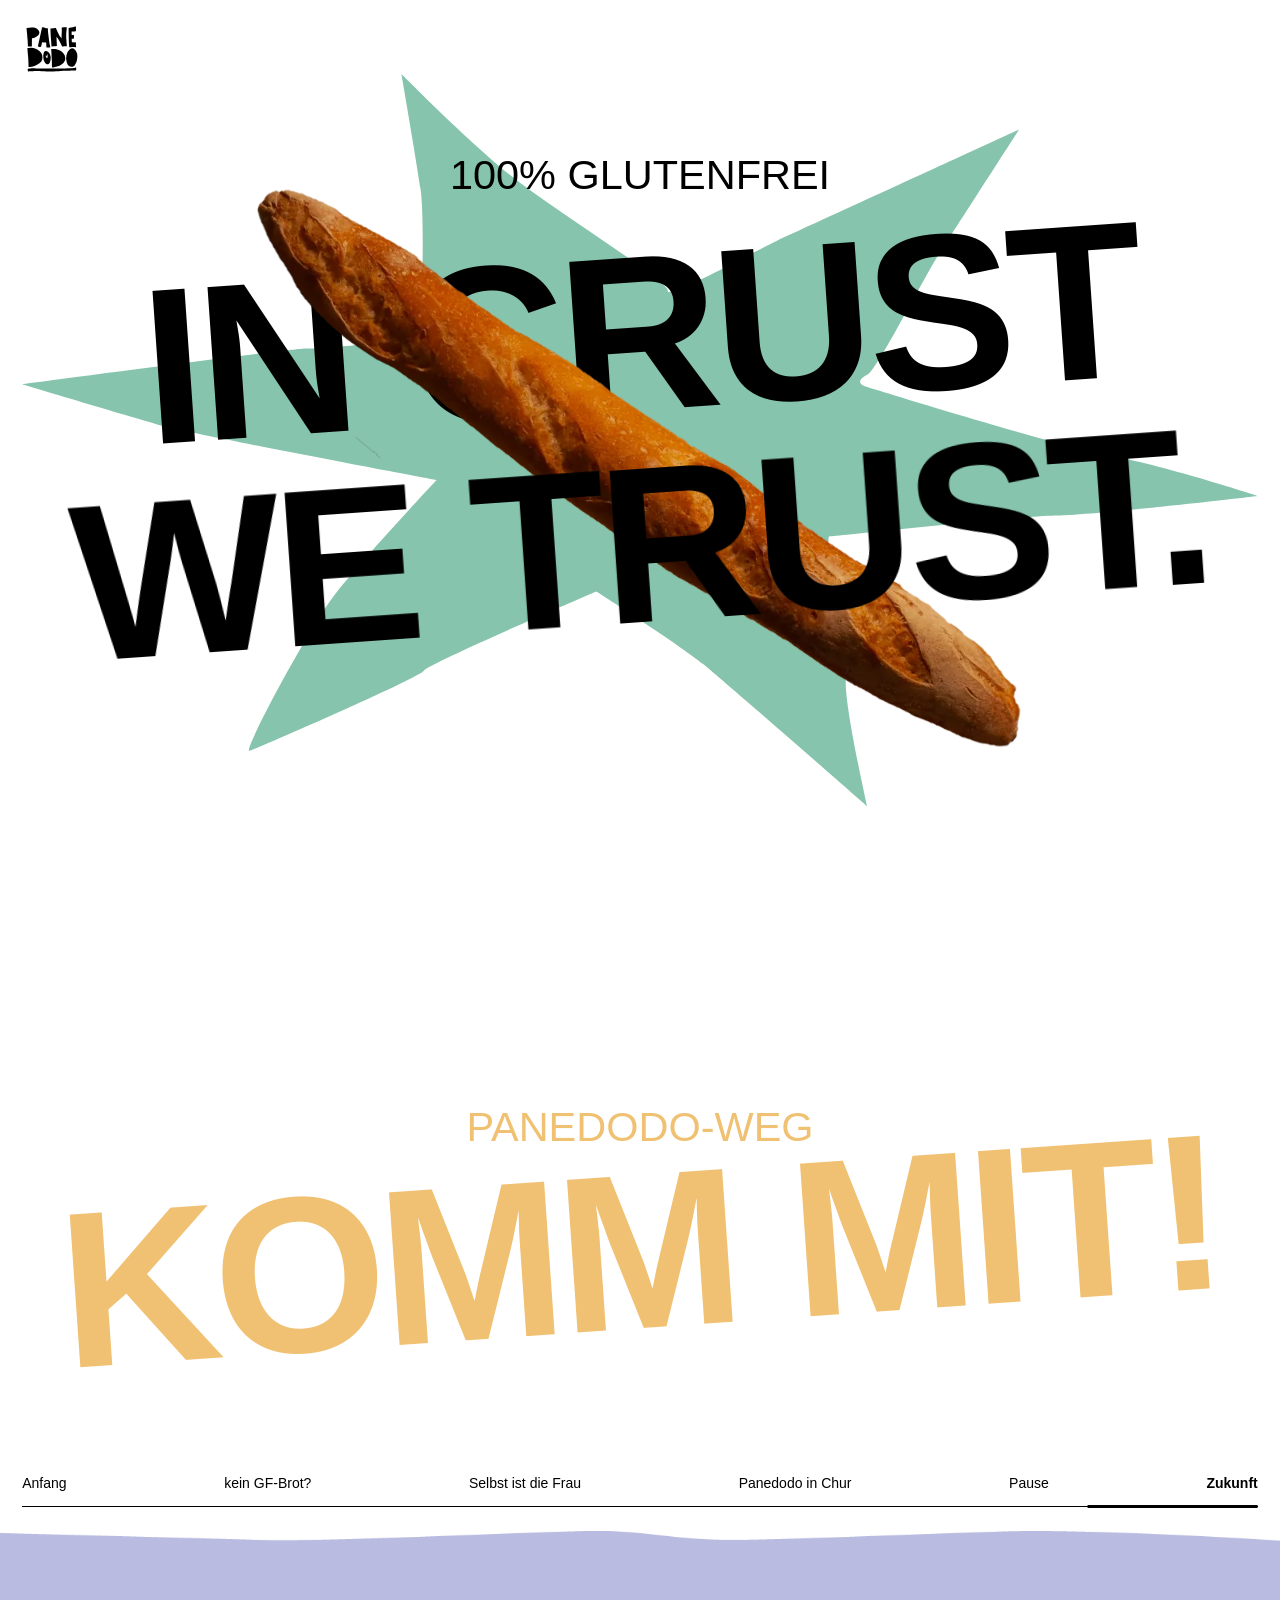
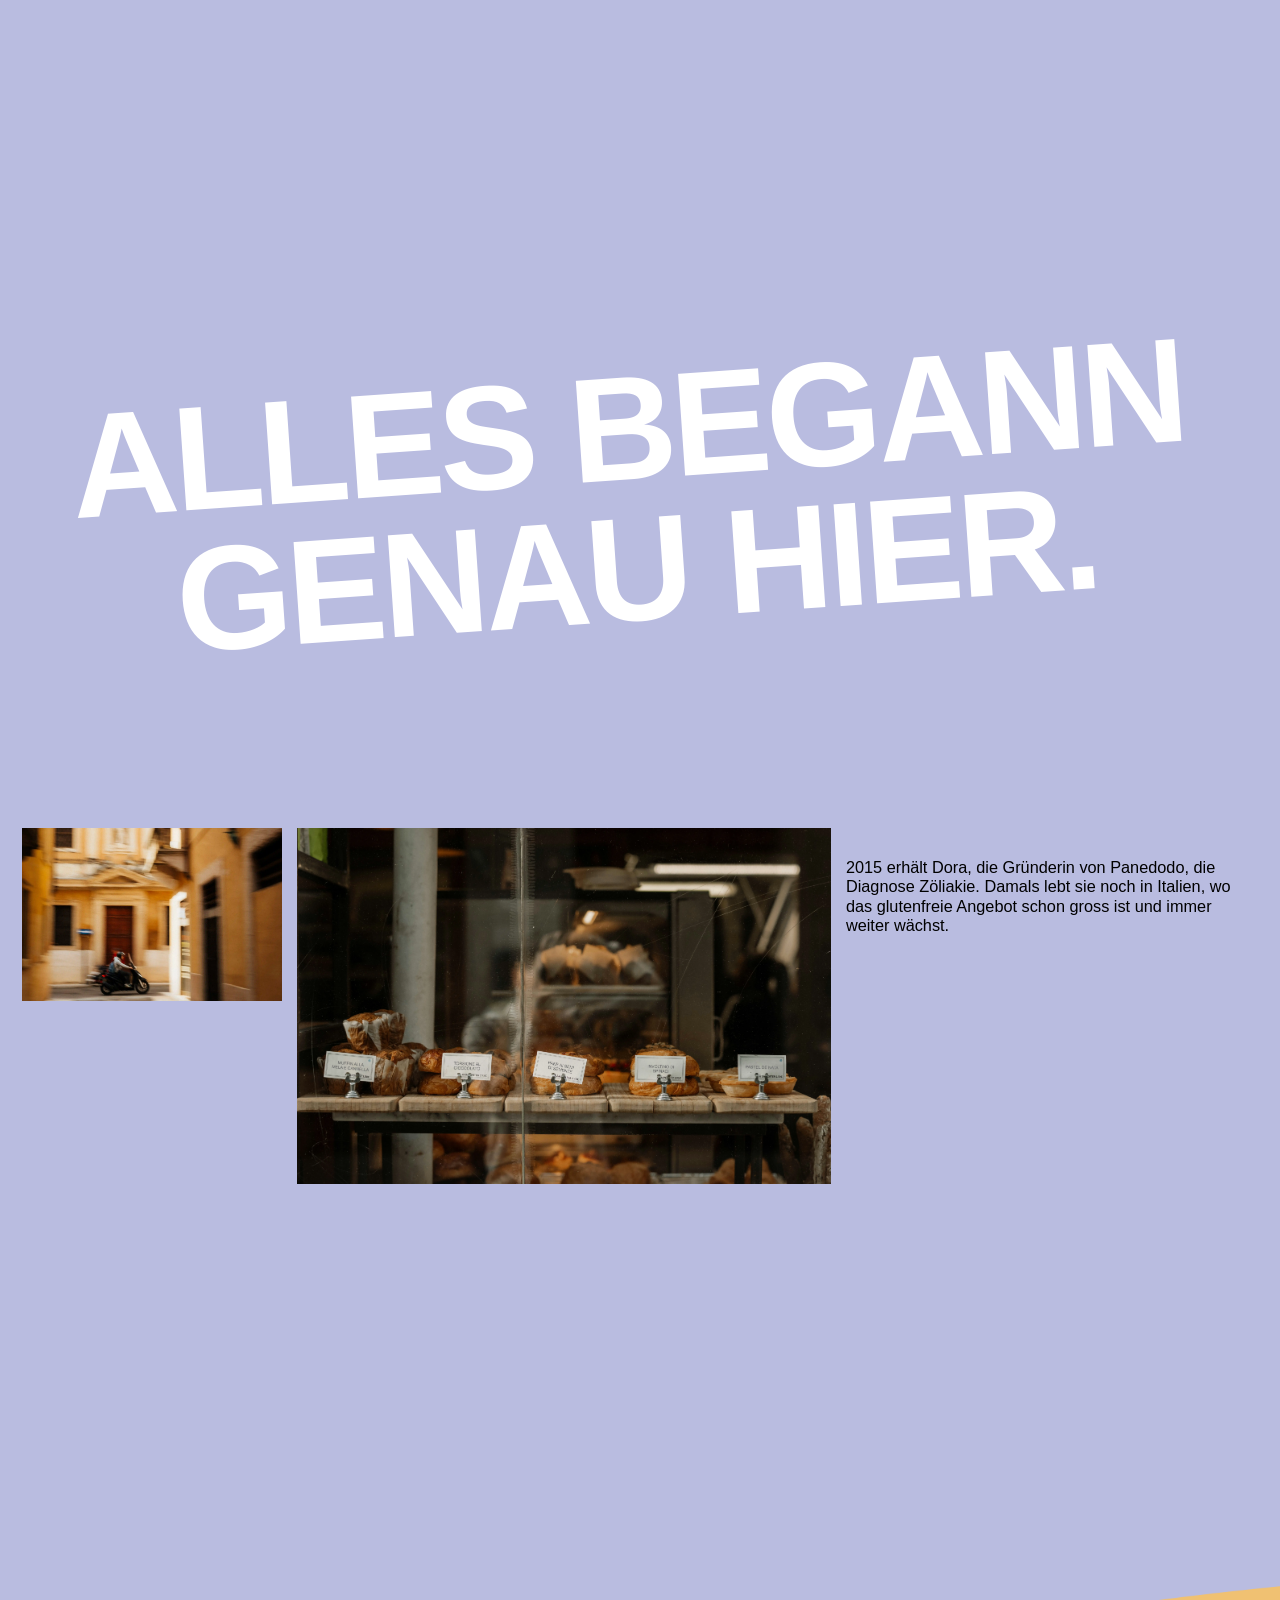
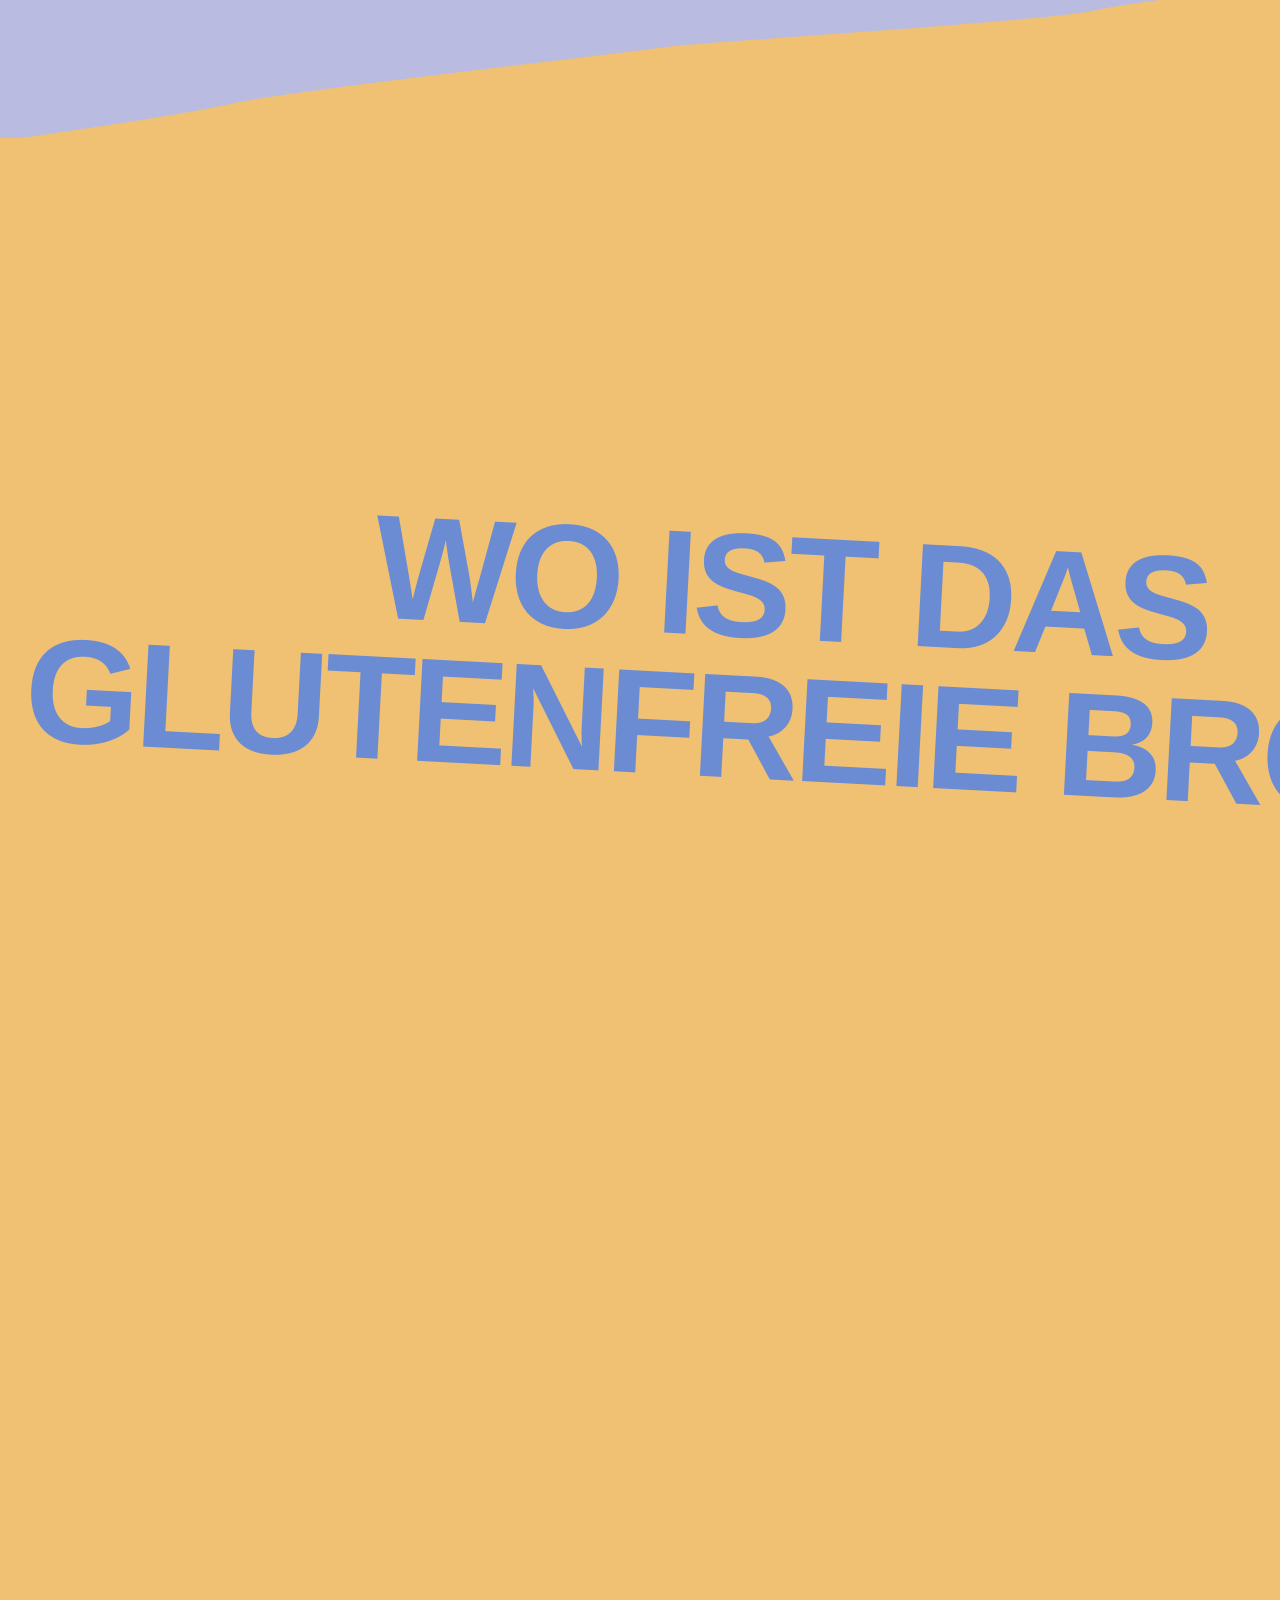
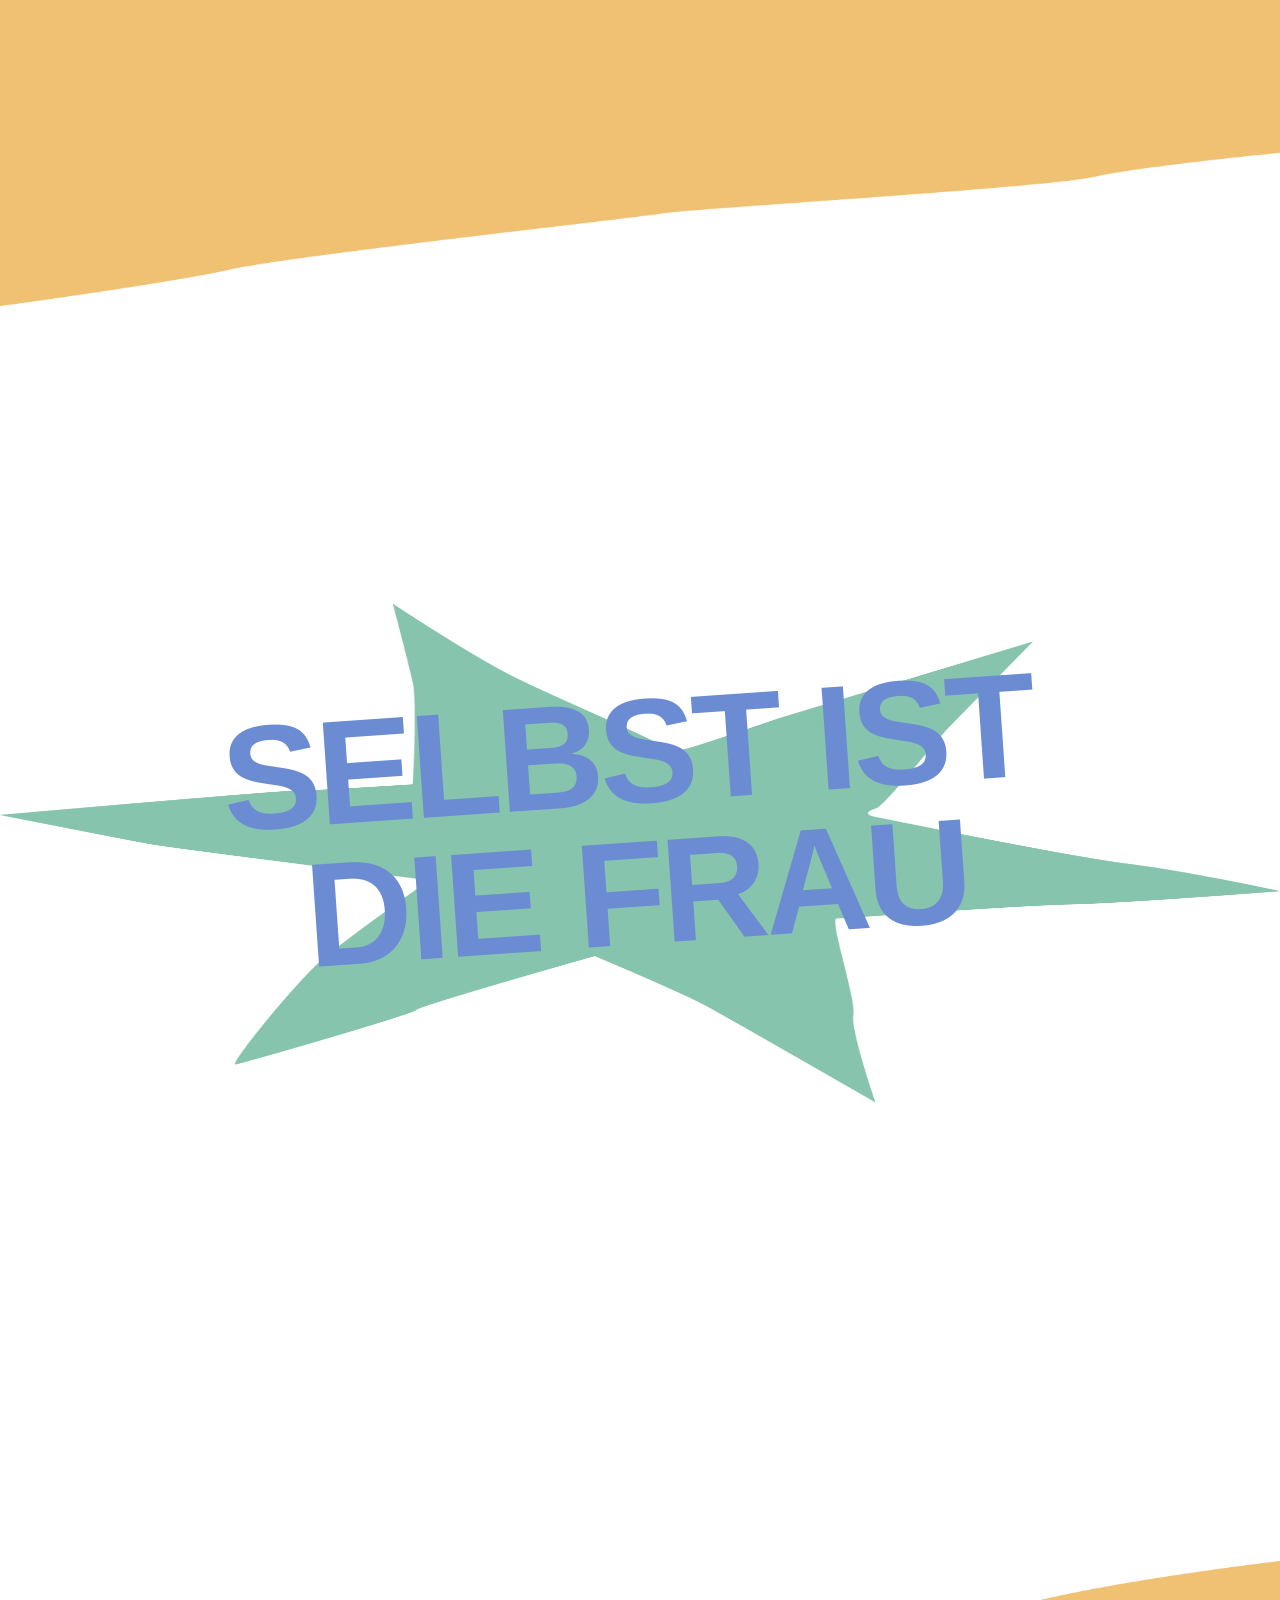
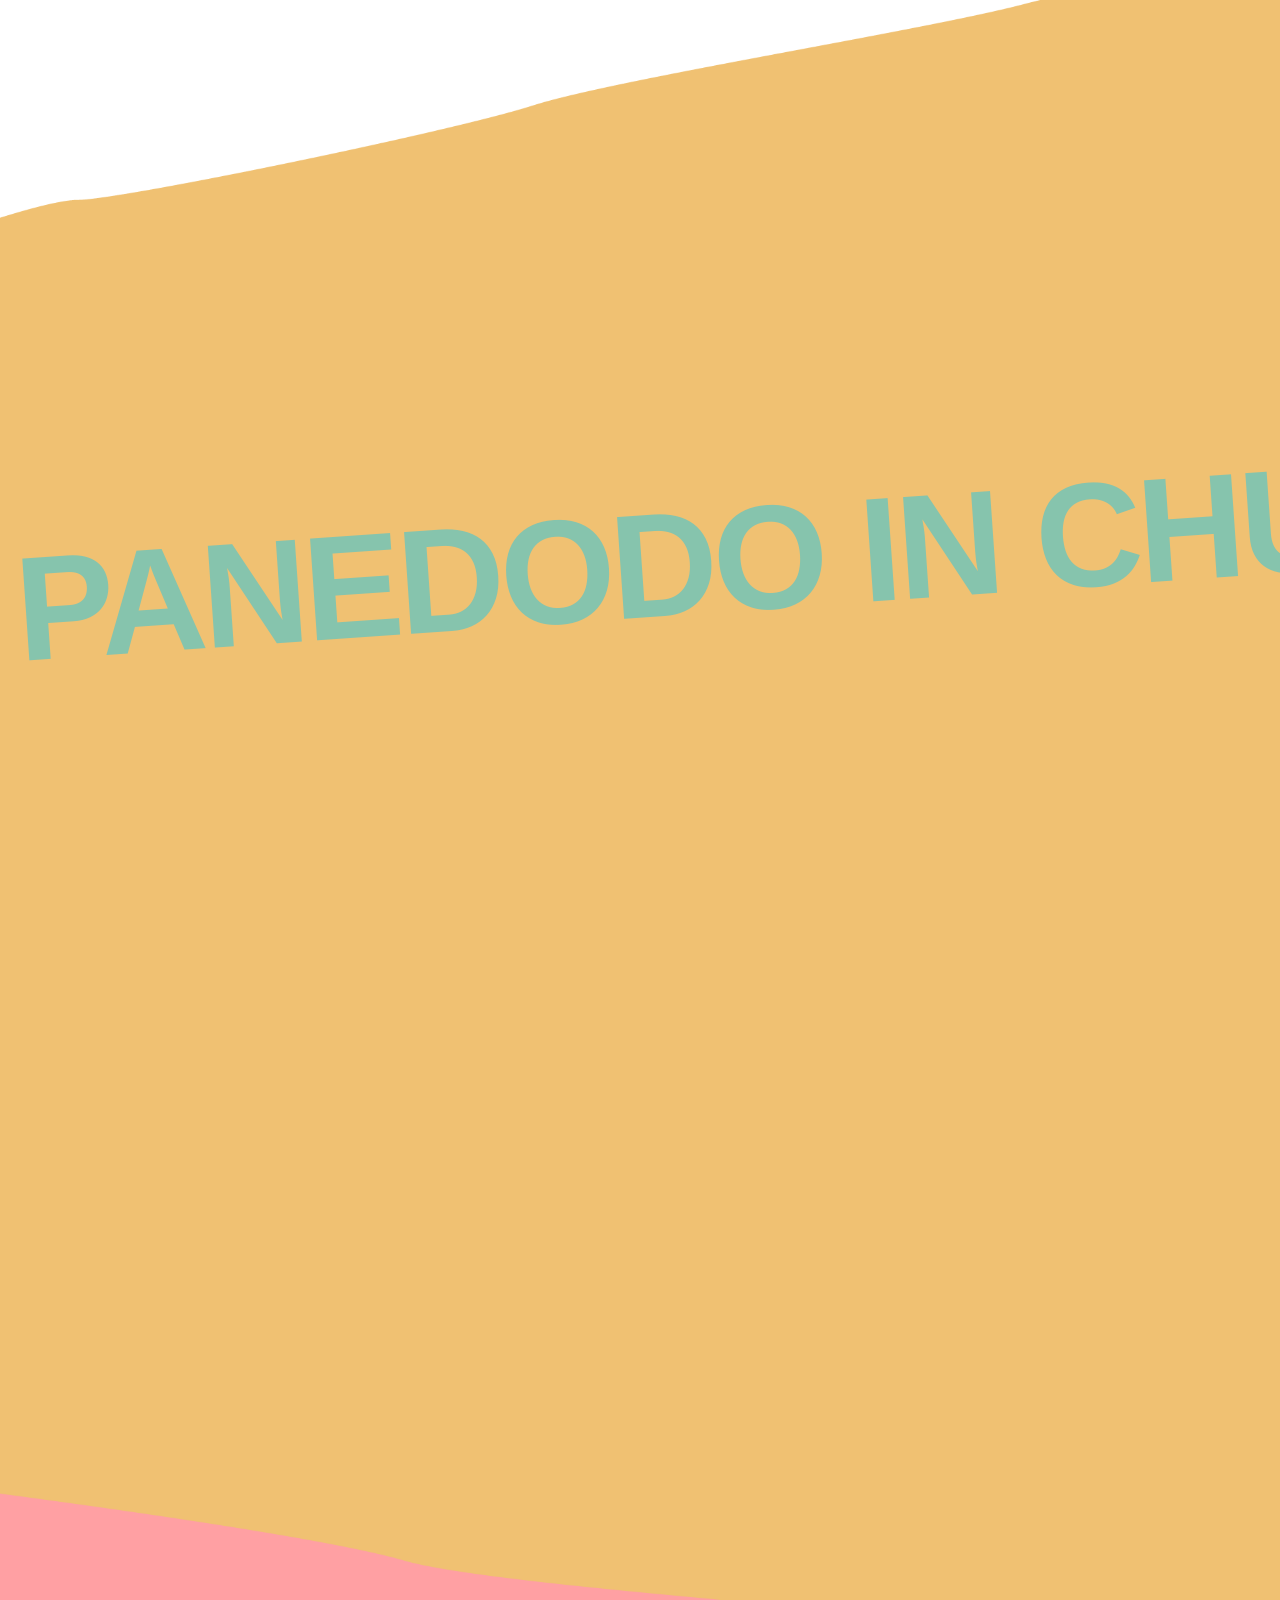
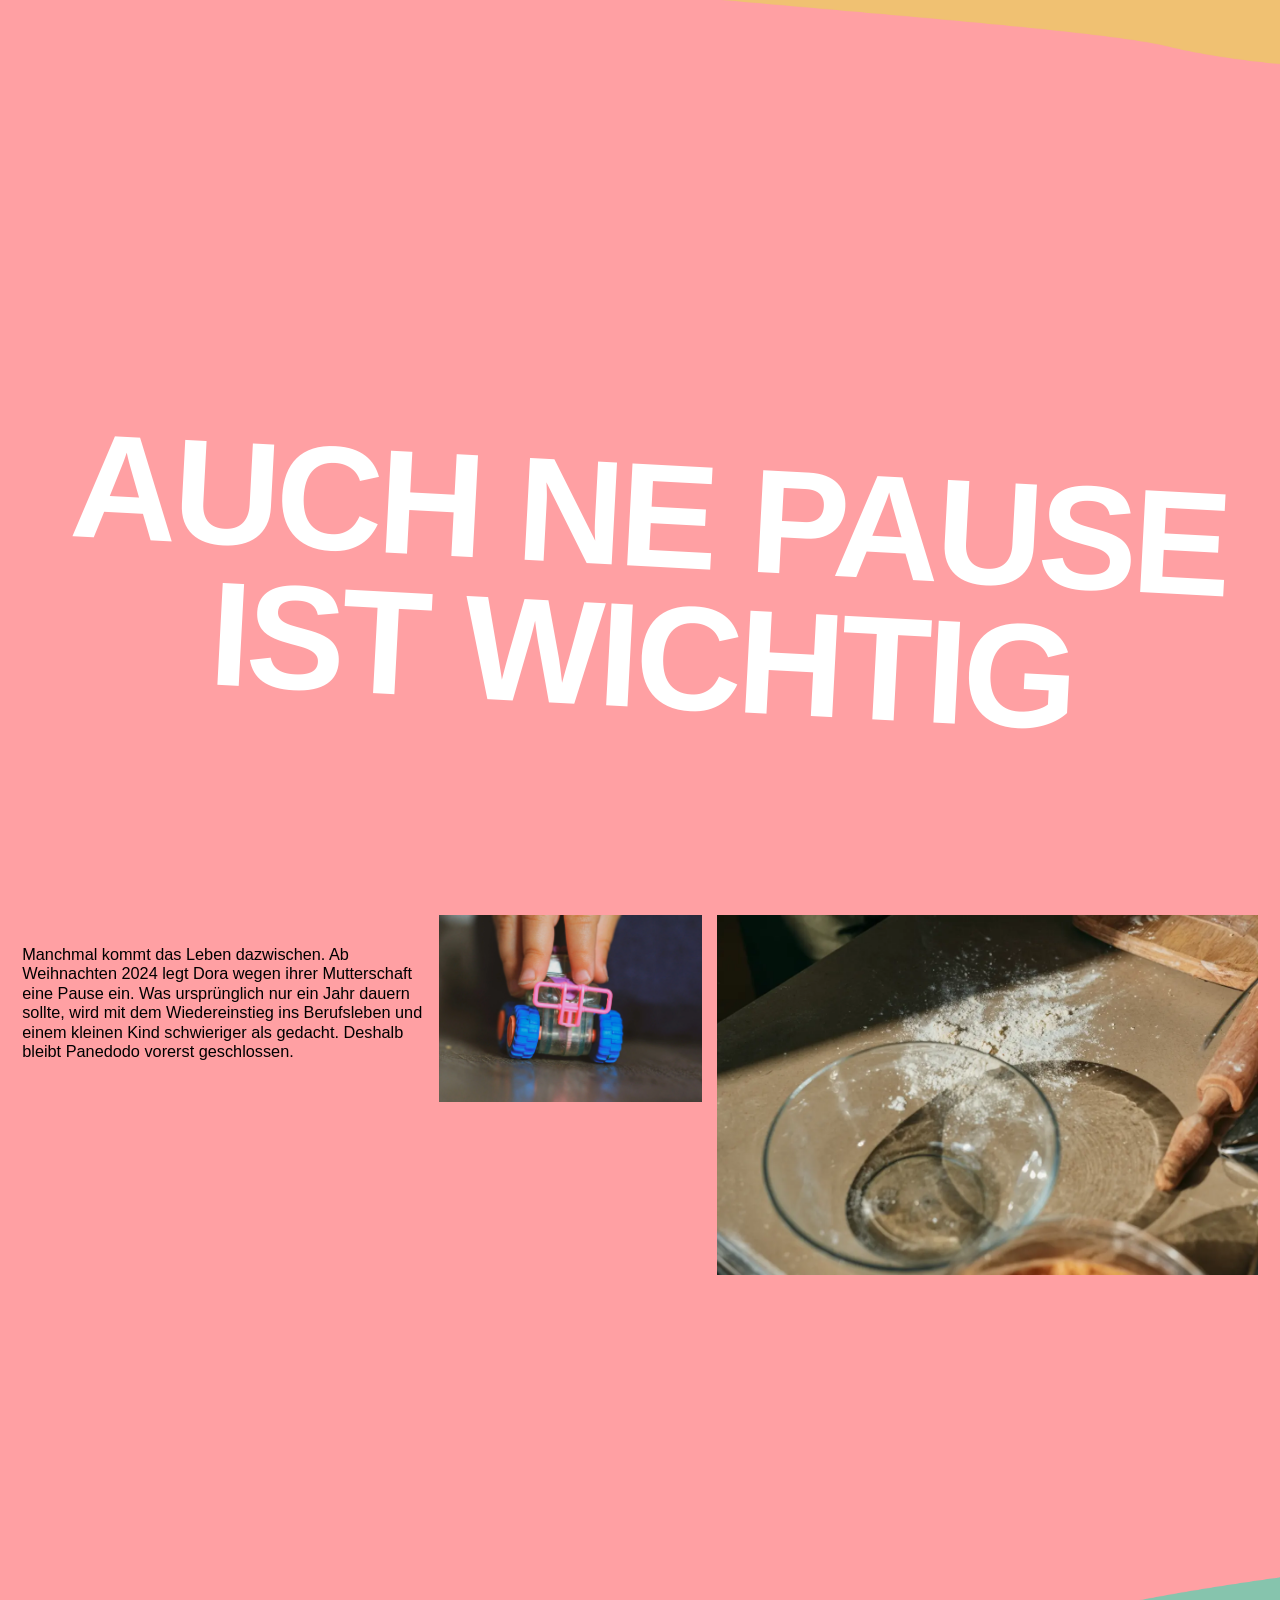
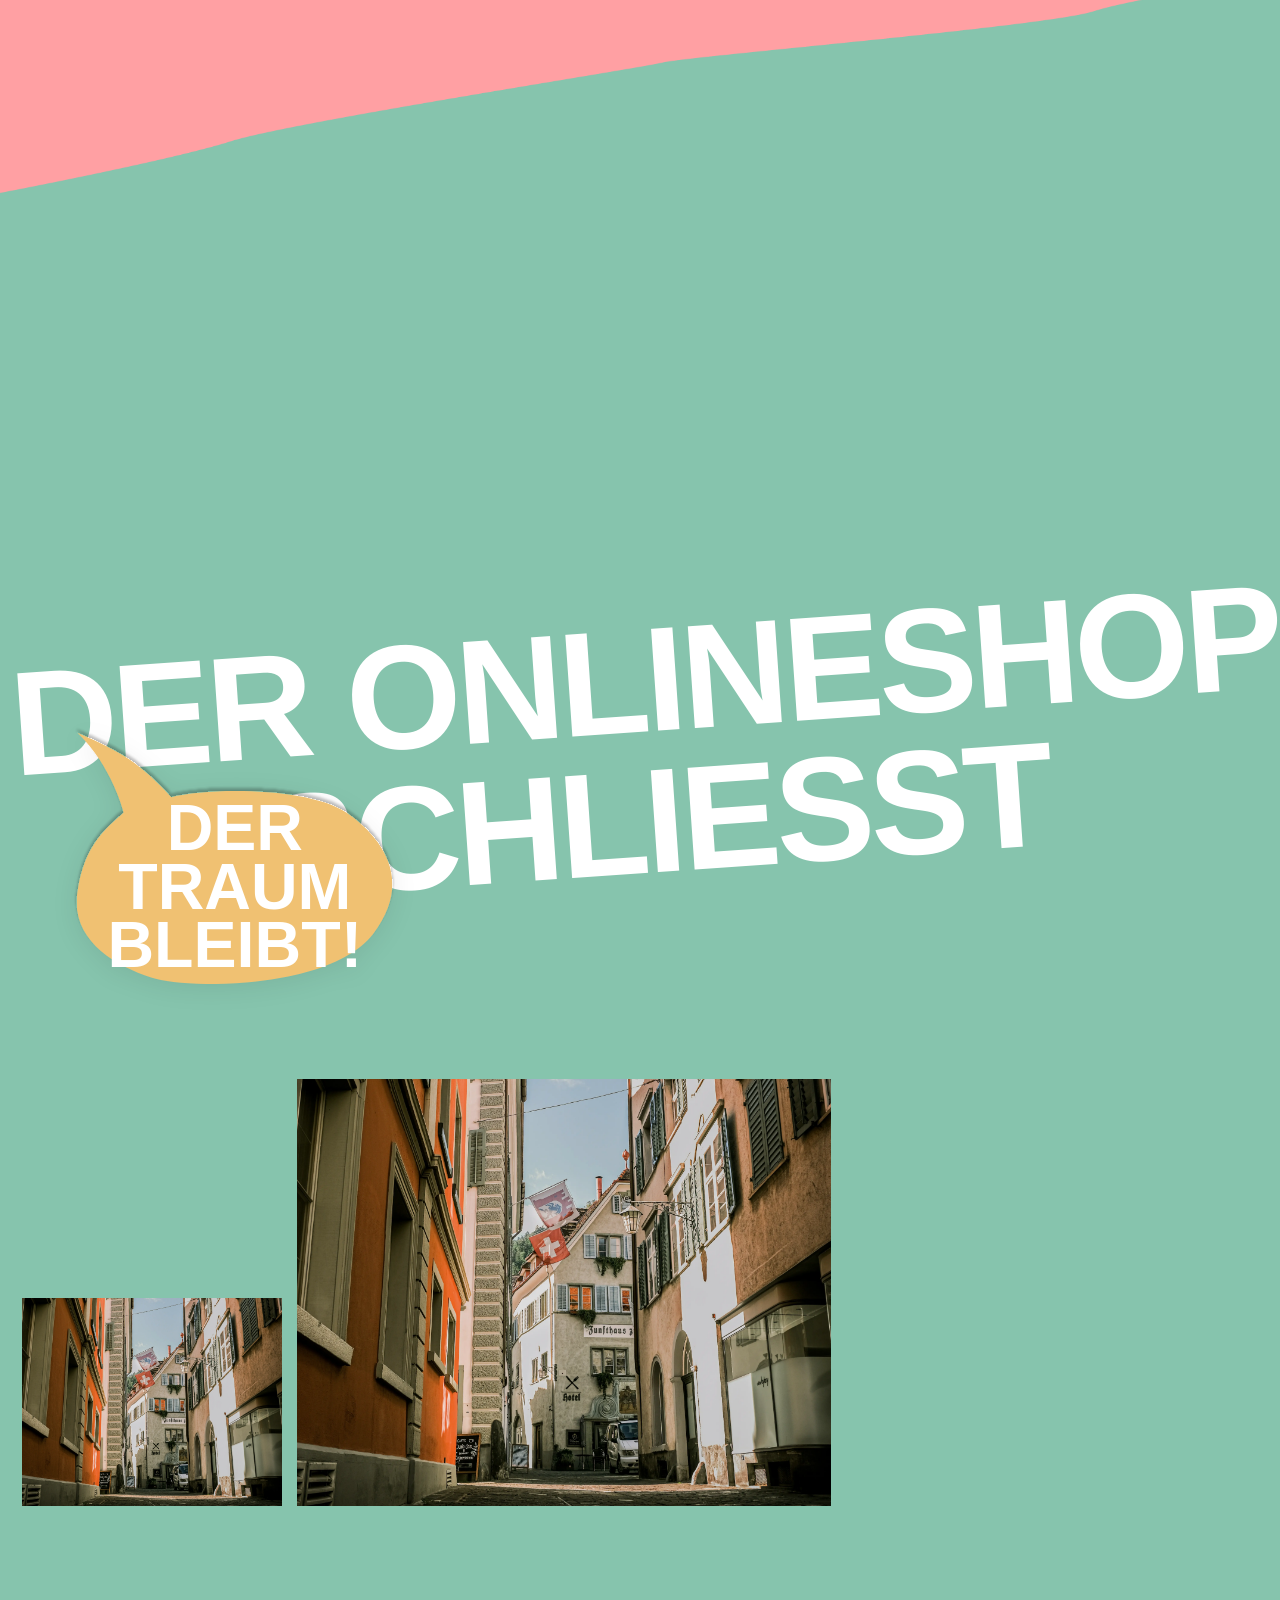
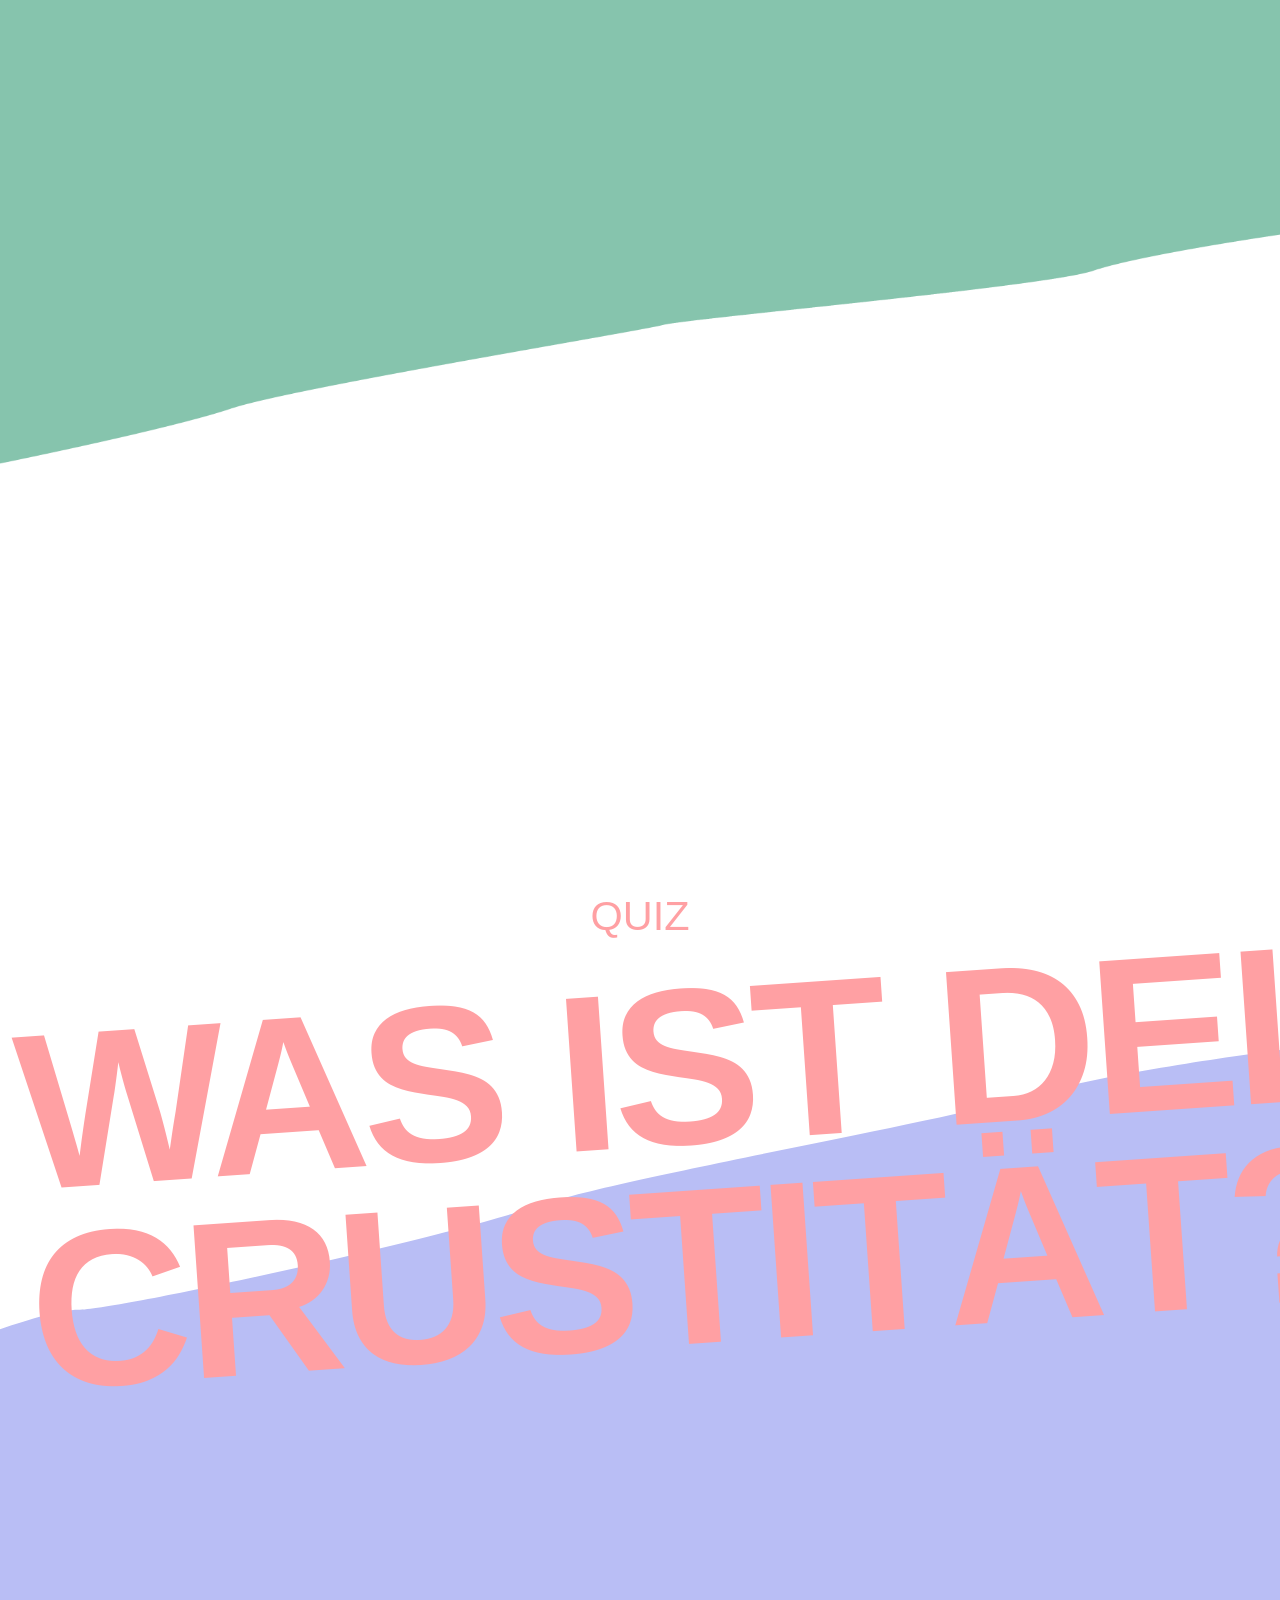
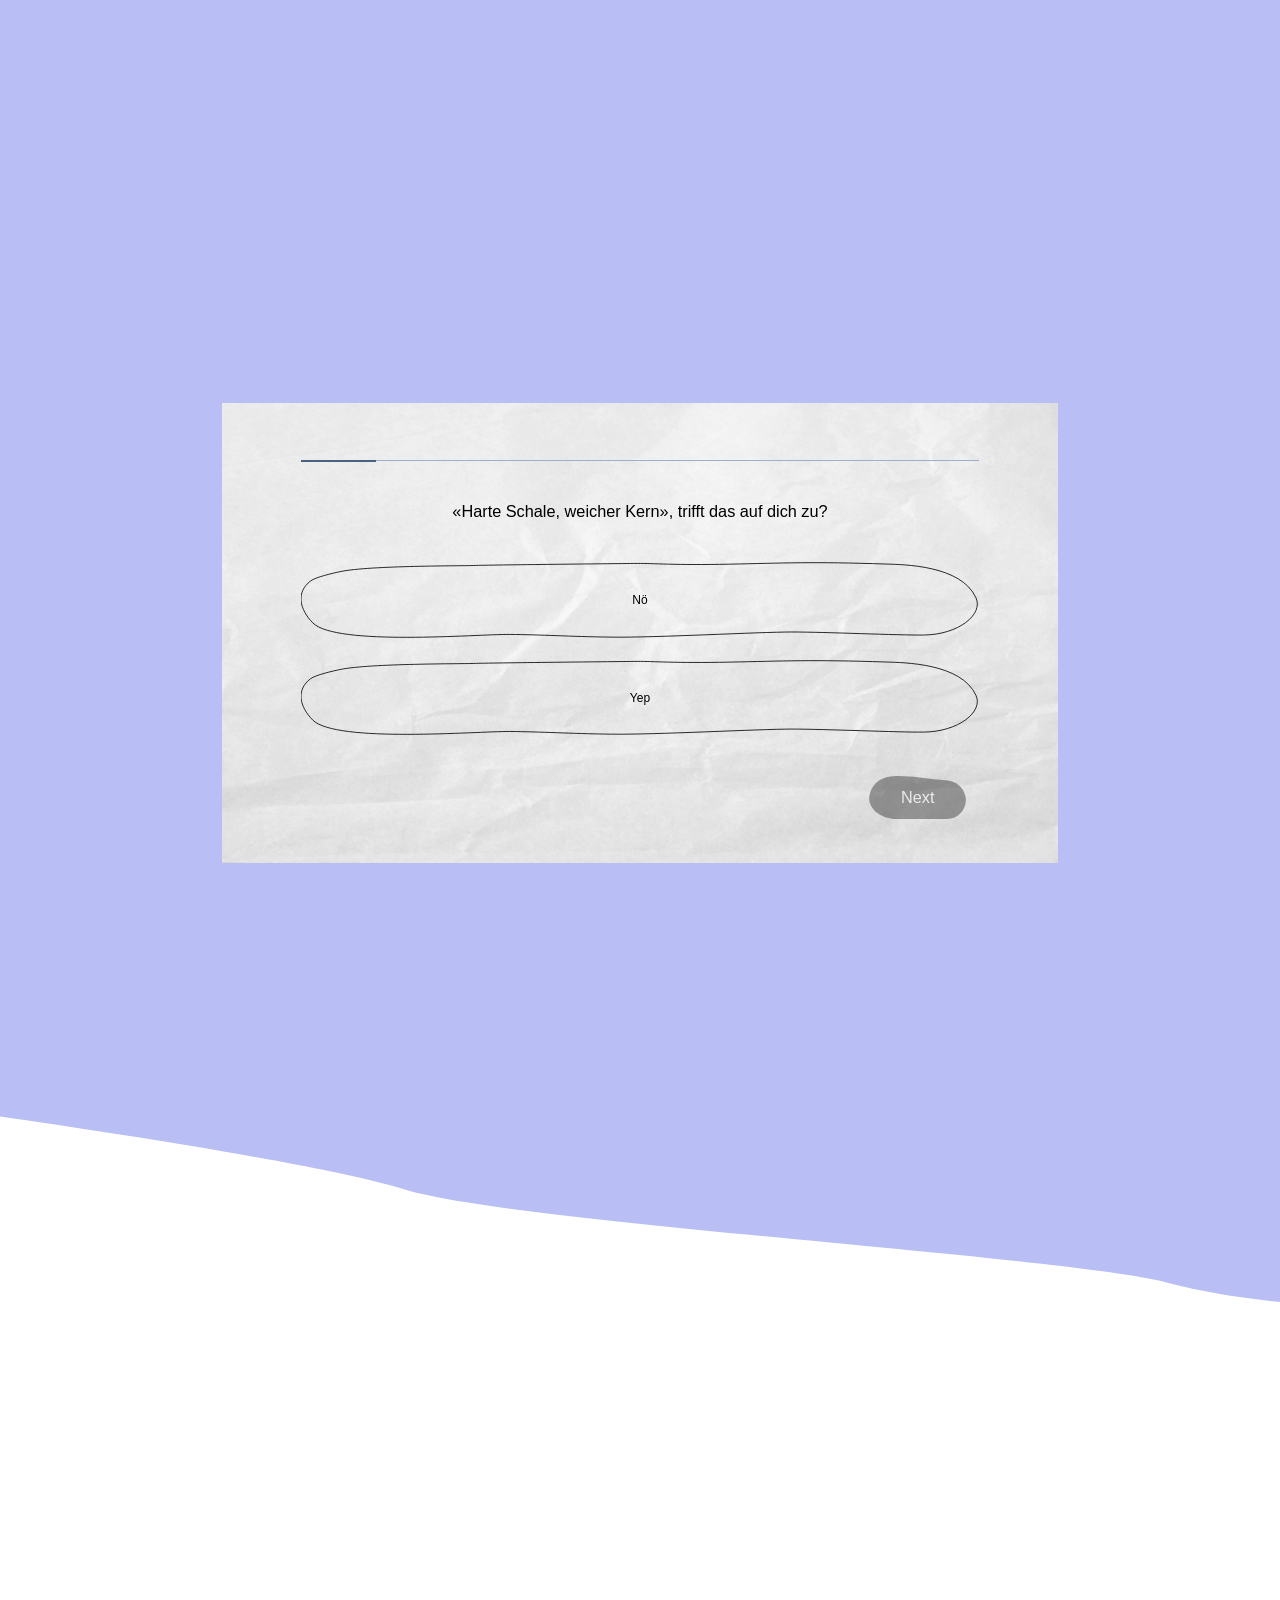
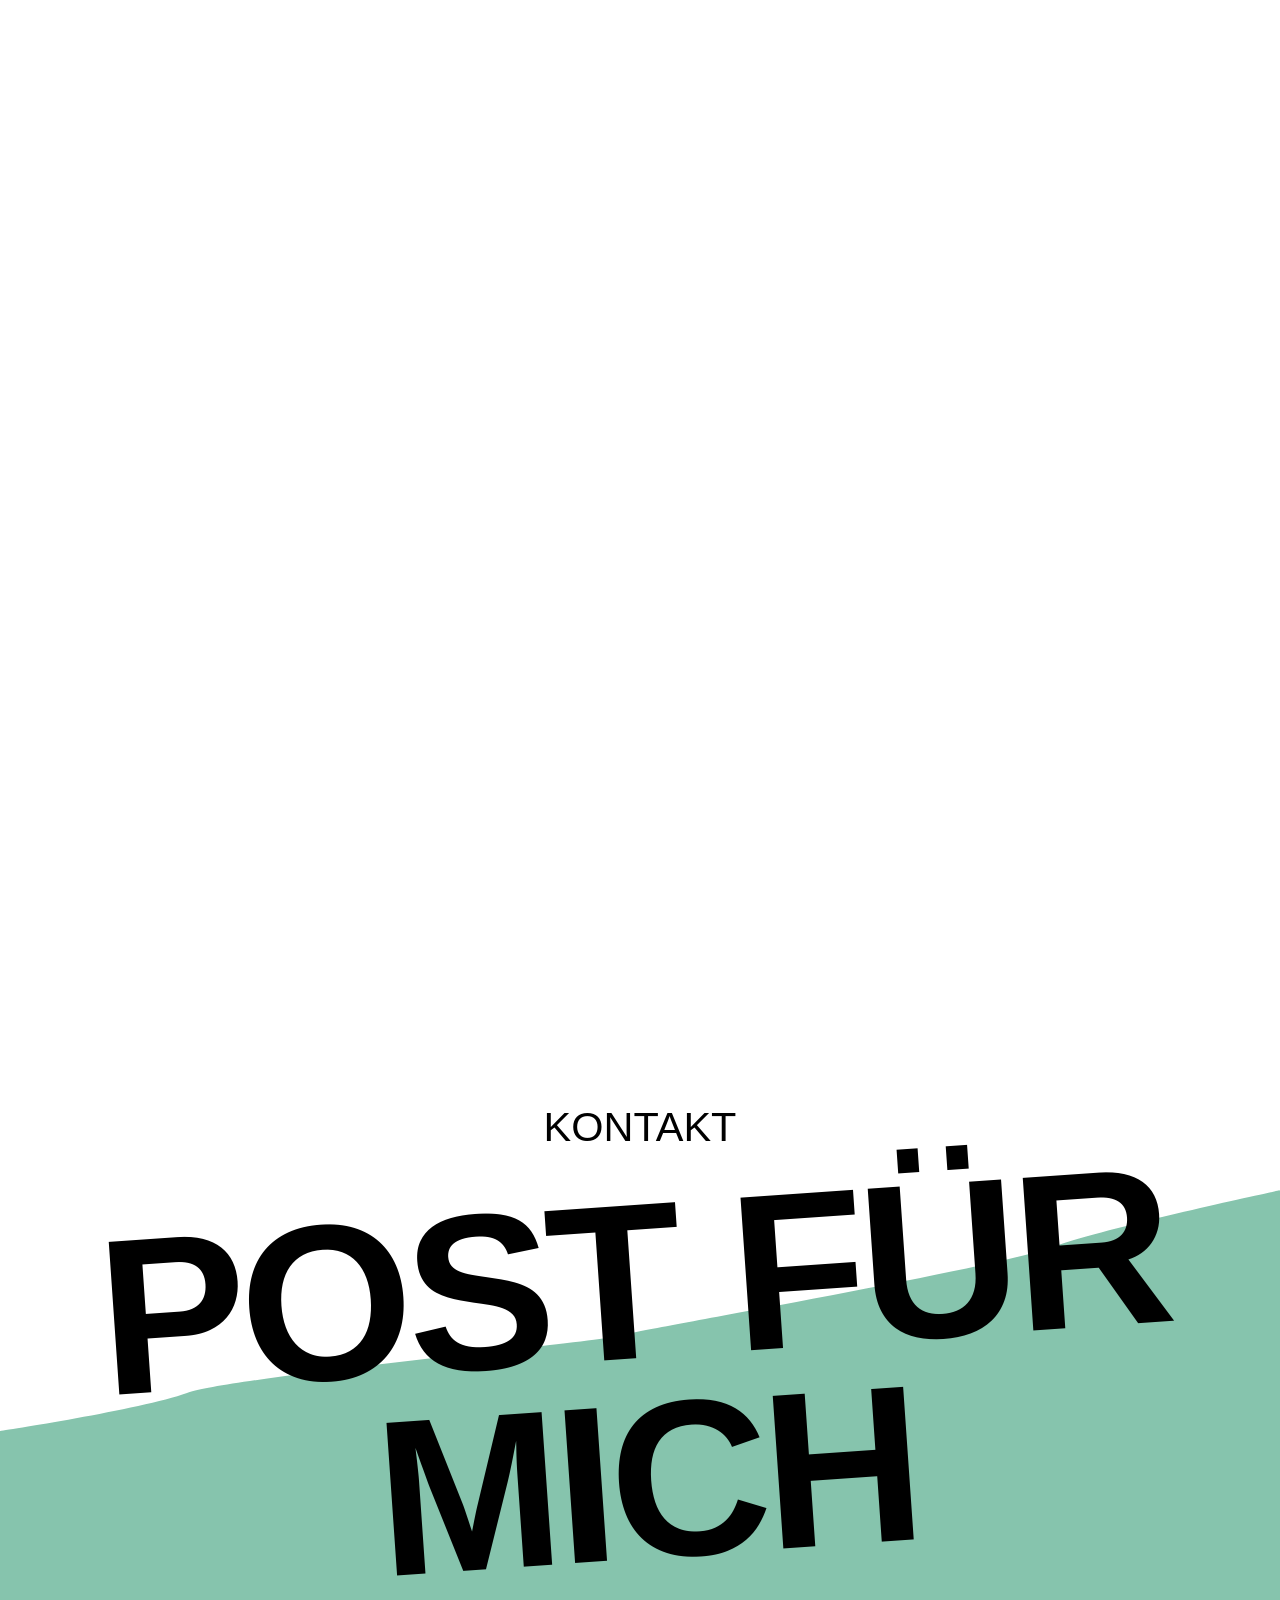
==== commit 6495b031: "vereinfachter code und angepasstes spacing" ====
--- a/index.html
+++ b/index.html
@@ -28,7 +28,7 @@
     <h1 class="display title-unit" style="z-index: 9999">we trust.</h1>
   </section>
 
-  <!-- ============ PANEDODO-WEG ============ -->
+   <!-- ============ Panedodo Weg ============ -->
   <section class="weg" id="weg" aria-labelledby="weg-title">
     <div class="title-unit title-unit--yellow">
       <p class="eyebrow">Panedodo-Weg</p>
@@ -47,208 +47,166 @@
       <span class="tabs__indicator" aria-hidden="true"></span>
     </nav>
 
-    <!-- Als alles begann -->
-    <article class="step mise" id="anfang">
-      <div class="mise__bg" aria-hidden="true"></div>
-
-      <div class="mise__content" style="margin-top: 50px;">
-        <div class="title-unit mise__header">
-          <h2 class="display display--sm mise__title" style="color: #ffff">Alles begann  <br> genau hier.</h2>
-        </div> 
-
-
-        <!-- Universal 12-Column Grid (Figma: 12 Cols, 15px Gap, 30px Gutter) -->
-        <div class="grid-12 body-element" style="margin-top: -40px; margin-bottom: 150px;">
-          <!-- Bilder: Spalten 1 bis 6 (Quer: Spalten 1–2, Hoch: Spalten 3–6) -->
-          <div class="body-element__media col-6 col-start-1" style="grid-column: 1 / span 8;">
-            <div class="body-element__img-quer-wrap col-2 col-start-1" style="grid-column: 1 / span 2;">
-              <img src="assets/panedodo-placeholderimg-quer.webp" alt="Als alles begann - Impression Italien" width="247" height="165" class="body-element__img body-element__img--quer" data-fade-in>
-            </div>
-            <div class="body-element__img-hoch-wrap col-4 col-start-3" style="grid-column: 3 / span 4;">
-              <img src="assets/pd-anfang-quer-gross.webp" alt="Als alles begann - Bäckerei Auslage" width="510" height="764" class="body-element__img body-element__img--hoch" data-fade-in>
-            </div>
-          </div>
-
-          <!-- Text: Spalten 7 bis 12 -->
-          <div class="body-element__text body-unit col-6 col-start-7" style="grid-column: 9 / span 5;">
-            <!--<h3 class="lead body-element__title">2015 erhält Dora, die Gründerin von Panedodo, die Diagnose Zöliakie</h3>-->
-            <p class="body-element__desc">2015 erhält Dora, die Gründerin von Panedodo, die Diagnose Zöliakie. Damals lebt sie noch in Italien, wo das glutenfreie Angebot schon gross ist und immer weiter wächst.</p>
-          </div>
-        <!--</div>
-           <div class="bubble bubble--pink aufgehen__bubble" data-parallax-range="45">
-        <span class="bubble__text">zzz...</span>
-      </div>-->
-      </div>
-
-      </div>
-    </article>
-
-    <!-- Kein GF-Brot-->
-    <article class="step mise" id="gf-brot" style="margin-top: 0;">
+    <!-- Anfang -->
+    <article class="story-step" id="anfang">
+      <div class="story-step__background" aria-hidden="true"></div>
+
+      <div class="story-step__content">
+        <div class="title-unit story-step__header">
+          <h2 class="display display--sm story-step__title story-step__title--light">Alles begann  <br> genau hier.</h2>
+        </div>
+
+        <div class="story-layout">
+
+          <div class="story-layout__media">
+            <div class="story-layout__landscape-wrap">
+              <img src="assets/pd-weg-anfang-klein.webp" alt="Als alles begann - Impression Italien" width="247" height="165" class="story-layout__image" data-fade-in>
+            </div>
+            <div class="story-layout__portrait-wrap">
+              <img src="assets/pd-weg-anfang-gross.webp" alt="Als alles begann - Bäckerei Auslage" width="510" height="764" class="story-layout__image" data-fade-in>
+            </div>
+          </div>
+
+          <div class="story-layout__text body-unit" data-fade-in>
+
+            <p class="story-layout__description">2015 erhält Dora, die Gründerin von Panedodo, die Diagnose Zöliakie. Damals lebt sie noch in Italien, wo das glutenfreie Angebot schon gross ist und immer weiter wächst.</p>
+          </div>
+
+      </div>
+
+      </div>
+    </article>
+ 
+     <!-- Keinf gf-Brot? -->
+    <article class="story-step" id="gf-brot">
       <div class="gf__bg" aria-hidden="true"></div>
 
-      <div class="mise__content">
-        <div class="title-unit mise__header">
-          <h2 class="display display--sm mise__title" style="color: #6b8cd3">Wo ist das <br>Glutenfreie Brot?</h2>
-        </div>
-
-        <!-- Universal 12-Column Grid (Figma: 12 Cols, 15px Gap, 30px Gutter) -->
-        <div class="grid-12 body-element" style="margin-top: -40px; margin-bottom: 150px;">
-          <!-- Bilder: Spalten 7 bis 12 (Quer: Spalten 7–8, Hoch: Spalten 9–12) -->
-          <div class="body-element__media col-6 col-start-7" style="grid-column: 5 / span 8;">
-            <div class="body-element__img-quer-wrap col-2 col-start-1" style="grid-column: 1 / span 2;">
-              <img src="assets/yiseul-han-R9ywGNOeG8s-unsplash.jpg" alt="Als alles begann - Impression Italien" width="247" height="165" class="body-element__img body-element__img--quer" data-fade-in>
-            </div>
-            <div class="body-element__img-hoch-wrap col-4 col-start-3" style="grid-column: 3 / span 4;">
-              <img src="assets/pd-gf-brot-quer-gross.webp" alt="Als alles begann - Bäckerei Auslage" width="510" height="764" class="body-element__img body-element__img--hoch" data-fade-in>
-            </div>
-          </div>
-
-          <!-- Text: Spalten 1 bis 6 -->
-          <div class="body-element__text body-unit col-6 col-start-1" style="grid-column: 1 / span 4;">
-            <p class="body-element__desc">2016 zieht Dora in die Schweiz und merkt schnell: Für Zölis gibt’s hier nicht viel zu holen. In den grossen Supermärkten stehen ein paar traurige, abgepackte Produkte im Regal. Im Reformhaus ist die Auswahl etwas grösser – doch auch das wird ein paar Jahre später Konkurs anmelden. Und glutenfreie Cafés oder Bäckereien? Fehlanzeige! Was also tun in dieser glutenfreien Wüste?</p>
-          </div>
-        </div>
-      </div>
-
-    </article>
-
-    <!-- Selbst ist die Frau -->
-  <article class="step mise" id="selbst" style="margin-top: 0;">
+      <div class="story-step__content">
+        <div class="title-unit story-step__header">
+          <h2 class="display display--sm story-step__title story-step__title--blue">Wo ist das <br>Glutenfreie Brot?</h2>
+        </div>
+
+        <div class="story-layout">
+
+          <div class="story-layout__media">
+            <div class="story-layout__landscape-wrap">
+              <img src="assets/pd-weg-gfbrot-klein.webp" alt="Als alles begann - Impression Italien" width="247" height="165" class="story-layout__image" data-fade-in>
+            </div>
+            <div class="story-layout__portrait-wrap">
+              <img src="assets/pd-weg-gfbrot-gross.webp" alt="Als alles begann - Bäckerei Auslage" width="510" height="764" class="story-layout__image" data-fade-in>
+            </div>
+          </div>
+
+          <div class="story-layout__text body-unit" data-fade-in>
+            <p class="story-layout__description">2016 zieht Dora in die Schweiz und merkt schnell: Für Zölis gibt’s hier nicht viel zu holen. In den grossen Supermärkten stehen ein paar traurige, abgepackte Produkte im Regal. Im Reformhaus ist die Auswahl etwas grösser – doch auch das wird ein paar Jahre später Konkurs anmelden. Und glutenfreie Cafés oder Bäckereien? Fehlanzeige! Was also tun in dieser glutenfreien Wüste?</p>
+          </div>
+        </div>
+      </div>
+
+    </article>
+
+     <!-- Selbst ist die Frau -->
+    <article class="story-step" id="selbst">
       <div class="selbst__bg" aria-hidden="true"></div>
 
-      <div class="mise__content">
-        <div class="title-unit mise__header">
-          <h2 class="display display--sm mise__title" style="color: #6b8cd3">Selbst ist <br> die Frau</h2>
-        </div>
-
-        <!-- Universal 12-Column Grid (Figma: 12 Cols, 15px Gap, 30px Gutter) -->
-        <div class="grid-12 body-element" style="margin-top: -40px;">
-          <div class="body-element__text body-unit selbst__mobile-text">
-            <h3 class="lead body-element__title">Aus einer Idee wird Panedodo</h3>
-            <p class="body-element__desc"> Im August 2023 nimmt Dora die Sache selbst in die Hand. Sie beginnt, bei sich zu Hause zu backen. Über einen Onlineshop verkauft sie ihre Kreationen zur Abholung in Chur. So entsteht Panedodo – aus einem Bedürfnis und ganz viel Leidenschaft.</p>
-          </div>
-
-          <!-- Bilder: Spalten 1 bis 6 (Quer: Spalten 1–2, Hoch: Spalten 3–6) -->
-          <!--<div class="body-element__media col-6 col-start-1" style="grid-column: 1 / span 6;">
-            <div class="body-element__img-quer-wrap col-2 col-start-1" style="grid-column: 1 / span 2;">
-              <img src="assets/panedodo-placeholderimg-quer.webp" alt="Als alles begann - Impression Italien" width="247" height="165" class="body-element__img body-element__img--quer">
-            </div>
-            <div class="body-element__img-hoch-wrap col-4 col-start-3" style="grid-column: 3 / span 4;">
-              <img src="assets/panedodo-placeholderimg-hoch.webp" alt="Als alles begann - Bäckerei Auslage" width="510" height="764" class="body-element__img body-element__img--hoch">
-            </div>
-          </div>
-        -->
-
-          <!-- Text: Spalten 7 bis 12 
-          <div class="body-element__text body-unit col-6 col-start-7" style="grid-column: 4 / span 6;">
-            <h3 class="lead body-element__title">Aus einer Idee wird Panedodo</h3>
-            <p class="body-element__desc">Im August 2023 nimmt Dora die Sache selbst in die Hand. Sie beginnt, bei sich zu Hause zu backen. Über einen Onlineshop verkauft sie ihre Kreationen zur Abholung in Chur. So entsteht Panedodo – aus einem Bedürfnis und ganz viel Leidenschaft.</p>
-          </div>
-        </div>
-        -->
-           <div class="bubble bubble--pink aufgehen__bubble" data-parallax-range="45" data-fade-in>
+      <div class="story-step__content">
+        <div class="title-unit story-step__header">
+          <h2 class="display display--sm story-step__title story-step__title--blue">Selbst ist <br> die Frau</h2>
+        </div>
+
+      <div class="bubble bubble--pink story-step__bubble" data-parallax-range="45" data-fade-in>
         <span class="bubble__text">Im August 2023 nimmt <br> Dora die Sache selbst in die Hand. Sie beginnt, bei sich zu Hause zu backen. Über einen Onlineshop verkauft sie ihre Kreationen zur Abholung in Chur. </span>
       </div>
       </div>
 
     </article>
 
-    <!-- Panedodo in Chur -->
-  <article class="step mise" id="panedodo" style="margin-top: 0;">
+     <!-- Pandedod in Chur -->
+    <article class="story-step" id="panedodo">
       <div class="panedodo__bg" aria-hidden="true"></div>
 
-      <div class="mise__content" style="margin-top: 150px;">
-        <div class="title-unit mise__header">
-          <h2 class="display display--sm mise__title" style="color: #86c4ad">Panedodo in Chur</h2>
-        </div>
-
-        <!-- Universal 12-Column Grid (Figma: 12 Cols, 15px Gap, 30px Gutter) -->
-        <div class="grid-12 body-element" style="margin-top: -40px; margin-bottom: 150px;">
-          <!-- Bilder: Spalten 1 bis 6 (Quer: Spalten 1–2, Hoch: Spalten 3–6) -->
-          <div class="body-element__media col-6 col-start-1" style="grid-column: 1 / span 8;">
-            <div class="body-element__img-quer-wrap col-2 col-start-1" style="grid-column: 1 / span 3;">
-              <img src="assets/pd-verpackungsimg-2.jpg" alt="Als alles begann - Impression Italien" width="247" height="165" class="body-element__img body-element__img--quer" data-fade-in>
-            </div>
-            <div class="body-element__img-hoch-wrap col-4 col-start-3" style="grid-column: 4 / span 4;">
-              <video src="assets/pd-verpackungsvid.mp4" width="510" height="764" class="body-element__img body-element__img--hoch" autoplay muted loop playsinline aria-label="Glutenfreies Brot in der Bäckerei" data-fade-in>
+      <div class="story-step__content">
+        <div class="title-unit story-step__header">
+          <h2 class="display display--sm story-step__title story-step__title--green">Panedodo in Chur</h2>
+        </div>
+        
+
+        <div class="story-layout">
+
+          <div class="story-layout__media">
+            <div class="story-layout__landscape-wrap">
+              <img src="assets/pd-weg-panedod-klein.webp" alt="Als alles begann - Impression Italien" width="247" height="165" class="story-layout__image" data-fade-in>
+            </div>
+            <div class="story-layout__portrait-wrap">
+              <video src="assets/pd-verpackungsvid.mp4" width="510" height="764" class="story-layout__image" autoplay muted loop playsinline aria-label="Glutenfreies Brot in der Bäckerei" data-fade-in>
               </video>
             </div>
           </div>
 
-          <!-- Text: Spalten 7 bis 12 -->
-          <div class="body-element__text body-unit col-6 col-start-7" style="grid-column: 9 / span 5;">
-            <p class="body-element__desc">Während rund eineinhalb Jahren entstehen bei Panedodo frische Brote, feine Backwaren und saisonale Spezialitäten, von Weihnachtsguetzli bis zu neuen Kreationen. Neben Privatkund:innen beliefert Dora auch Geschäftskunden, darunter das Restaurant Flavours in Chur.</p>
-          </div>
-        <!--</div>
-           <div class="bubble bubble--pink aufgehen__bubble" data-parallax-range="45">
-        <span class="bubble__text">zzz...</span>
-      </div>-->
-      </div>
-
-    </article>
-
-    <!-- Pause -->
-    <article class="step mise" id="pause" style="margin-top: 0;">
+          <div class="story-layout__text body-unit" data-fade-in>
+            <p class="story-layout__description">Während rund eineinhalb Jahren entstehen bei Panedodo frische Brote, feine Backwaren und saisonale Spezialitäten, von Weihnachtsguetzli bis zu neuen Kreationen. Neben Privatkund:innen beliefert Dora auch Geschäftskunden, darunter das Restaurant Flavours in Chur.</p>
+          </div>
+
+      </div>
+
+    </article>
+
+     <!-- Pause -->
+    <article class="story-step" id="pause">
       <div class="pause__bg" aria-hidden="true"></div>
 
-      <div class="mise__content">
-        <div class="title-unit mise__header">
-          <h2 class="display display--sm mise__title" style="color: #ffff">Auch ne Pause <br> ist wichtig</h2>
-        </div>
-  
-
-        <!-- Universal 12-Column Grid (Figma: 12 Cols, 15px Gap, 30px Gutter) -->
-        <div class="grid-12 body-element" style="margin-top: -40px; margin-bottom: 150px;">
-          <!-- Bilder: Spalten 7 bis 12 -->
-          <div class="body-element__media col-6 col-start-7" style="grid-column: 5 / span 8;">
-            <div class="body-element__img-quer-wrap col-2 col-start-1" style="grid-column: 1 / span 2;">
-              <img src="assets/sandy-millar-QqNBE173O5w-unsplash.jpg" alt="Als alles begann - Impression Italien" width="247" height="165" class="body-element__img body-element__img--quer" data-fade-in>
-            </div>
-           
-            <div class="body-element__img-hoch-wrap col-4 col-start-3" style="grid-column: 3 / span 4;">
-              <img src="assets/0_10.png" alt="Als alles begann - Bäckerei Auslage" width="510" height="764" class="body-element__img body-element__img--hoch" data-fade-in>
-            </div>
-          </div>
-
-          <!-- Text: Spalten 1 bis 6 -->
-          <div class="body-element__text body-unit col-6 col-start-1" style="grid-column: 1 / span 4;">
-            <p class="body-element__desc">Manchmal kommt das Leben dazwischen. Ab Weihnachten 2024 legt Dora wegen ihrer Mutterschaft eine Pause ein. Was ursprünglich nur ein Jahr dauern sollte, wird mit dem Wiedereinstieg ins Berufsleben und einem kleinen Kind schwieriger als gedacht. Deshalb bleibt Panedodo vorerst geschlossen.</p>
-          </div>
-        </div>
-      </div>
-
-    </article>
-    
-      <!-- Zukunft -->
-    <article class="step mise" id="zukunft" style="margin-top: 0;">
+      <div class="story-step__content">
+        <div class="title-unit story-step__header">
+          <h2 class="display display--sm story-step__title story-step__title--light">Auch ne Pause <br> ist wichtig</h2>
+        </div>
+
+        <div class="story-layout">
+
+          <div class="story-layout__media">
+            <div class="story-layout__landscape-wrap">
+              <img src="assets/pd-weg-pause-klein.webp" alt="Als alles begann - Impression Italien" width="247" height="165" class="story-layout__image" data-fade-in>
+            </div>
+
+            <div class="story-layout__portrait-wrap">
+              <img src="assets/pd-weg-pause-gross.webp" alt="Als alles begann - Bäckerei Auslage" width="510" height="764" class="story-layout__image" data-fade-in>
+            </div>
+          </div>
+
+          <div class="story-layout__text body-unit" data-fade-in>
+            <p class="story-layout__description">Manchmal kommt das Leben dazwischen. Ab Weihnachten 2024 legt Dora wegen ihrer Mutterschaft eine Pause ein. Was ursprünglich nur ein Jahr dauern sollte, wird mit dem Wiedereinstieg ins Berufsleben und einem kleinen Kind schwieriger als gedacht. Deshalb bleibt Panedodo vorerst geschlossen.</p>
+          </div>
+        </div>
+      </div>
+
+    </article>
+
+    <!-- Zukunft -->
+    <article class="story-step" id="zukunft">
       <div class="zukunft__bg" aria-hidden="true"></div>
 
-      <div class="mise__content">
-        <div class="title-unit mise__header">
-          <h2 class="display display--sm mise__title" style="color: #ffff">Der Onlineshop <br>schliesst<span class="zukunft__mobile-title">, aber der Traum bleibt!</span></h2>
-        </div>
-
-        <!-- Universal 12-Column Grid (Figma: 12 Cols, 15px Gap, 30px Gutter) -->
-        <div class="grid-12 body-element" style="margin-top: -40px; margin-bottom: 150px;">
-          <!-- Bilder: Spalten 1 bis 6 (Quer: Spalten 1–2, Hoch: Spalten 3–6) -->
-          <div class="body-element__media col-6 col-start-1" style="grid-column: 1 / span 8;">
-            <div class="body-element__img-quer-wrap col-2 col-start-1" style="grid-column: 1 / span 2;">
+      <div class="story-step__content">
+        <div class="title-unit story-step__header">
+          <h2 class="display display--sm story-step__title story-step__title--light">Der Onlineshop <br>schliesst<span class="zukunft__mobile-title">, aber der Traum bleibt!</span></h2>
+        </div>
+
+        <div class="story-layout">
+
+          <div class="story-layout__media">
+            <div class="story-layout__landscape-wrap">
               <picture>
                 <source media="(max-width: 800px)" srcset="assets/pd-zukunft-quer-mobile.webp">
-                <img src="assets/pd-zukunft-quer.webp" alt="Panedodo – Zukunft" width="247" height="165" class="body-element__img body-element__img--quer" data-fade-in>
+                <img src="assets/pd-weg-zukunft-klein.webp" alt="Panedodo – Zukunft" width="247" height="165" class="story-layout__image" data-fade-in>
               </picture>
             </div>
-            <div class="body-element__img-hoch-wrap col-4 col-start-3" style="grid-column: 3 / span 4;">
-              <img src="assets/pd-zukunft-hoch.webp" alt="Als alles begann - Bäckerei Auslage" width="510" height="764" class="body-element__img body-element__img--hoch" data-fade-in>
-            </div>
-          </div>
-
-          <!-- Text: Spalten 7 bis 12 -->
-          <div class="body-element__text body-unit col-6 col-start-7" style="grid-column: 9 / span 5;">
-            <p class="body-element__desc">Dieses Kapitel ist abgeschlossen. Doras Traum von einer eigenen glutenfreien Bäckerei lebt trotzdem weiter. Sie sucht nach einem bezahlbaren Backraum in Chur und Umgebung. Vielleicht wartet dort bereits das nächste Kapitel von Panedodo.</p>
-          </div>
-          <div class="bubble bubble--yellow aufgehen__bubble" data-parallax-range="45">
+            <div class="story-layout__portrait-wrap">
+              <img src="assets/pd-zukunft-quer-mobile.webp" alt="Als alles begann - Bäckerei Auslage" width="510" height="764" class="story-layout__image" data-fade-in>
+            </div>
+          </div>
+
+          <div class="story-layout__text body-unit" data-fade-in>
+            <p class="story-layout__description">Dieses Kapitel ist abgeschlossen. Doras Traum von einer eigenen glutenfreien Bäckerei lebt trotzdem weiter. Sie sucht nach einem bezahlbaren Backraum in Chur und Umgebung. Vielleicht wartet dort bereits das nächste Kapitel von Panedodo.</p>
+          </div>
+          <div class="bubble bubble--yellow story-step__bubble" data-parallax-range="45">
         <span class="bubble__text">der Traum bleibt!</span>
       </div>
         </div>
@@ -258,14 +216,15 @@
 
   </section>
 
-  <!-- ============ QUIZ ============ -->
-  <section class="quiz" id="quiz" aria-labelledby="quiz-title" style="margin-top: 200px;">
+
+  <!-- ============ Quiz ============ -->
+  <section class="quiz" id="quiz" aria-labelledby="quiz-title">
     <div class="quiz__bg" aria-hidden="true"></div>
     <div class="title-unit title-unit--pink">
       <p class="eyebrow">Quiz</p>
       <h2 id="quiz-title" class="display">Was ist deine<br>Crustität?</h2>
     </div>
-    <div class="quiz__paper" data-fade-in>
+    <div class="quiz__paper">
       <form class="quiz__frame" data-quiz>
         <div class="progress" role="progressbar" aria-valuemin="1" aria-valuemax="9" aria-valuenow="1" aria-label="Fortschritt">
           <span class="progress__bar"></span>
@@ -282,31 +241,8 @@
     </div>
   </section>
 
-  <!-- ============ FAQ ============ -->
-  <section class="faq" id="faq" aria-labelledby="faq-title" style="margin-top: 200px;">
-    <div class="title-unit title-unit--yellow">
-      <p class="eyebrow">FAQ</p>
-      <h2 id="faq-title" class="display" style="margin-bottom: 100px;" data-title-parallax-range="35">Hää Was?!</h2>
-    </div>
-
-    <div class="faq__container">
-      <div class="faq__block">
-        <details class="faq__item">
-          <summary>Was ist denn bitte Panedodo?</summary>
-          <p>Panedodo ist eine Hausbäckerei im Raum Chur. Sie funktioniert nach dem Prinzip «online bestellen, vor Ort abholen». Alle Backwaren werden auf Anfrage frisch produziert.</p>
-        </details>
-        <details class="faq__item"><summary>Wo kriege ich Panedodo-Produkte?</summary><p>Panedodo-Produkte sind zurzeit nicht erhältlich. Aufgrund von Mutterschaft und dem Wiedereinstieg ins Berufsleben legt Panedodo eine Pause ein.</p></details>
-        <details class="faq__item"><summary>Wird es Panedodo in Zukunft wieder geben?</summary><p>Auch wenn der Onlineshop geschlossen ist, lebt der Traum von einer eigenen glutenfreien Bäckerei weiter. Dora ist auf der Suche nach einem bezahlbaren Backraum in Chur und Umgebung, um ein neues Kapitel aufzuschlagen. Updates zur Neueröffnung werden über Instagram veröffentlicht.</p></details>
-        <details class="faq__item"><summary>Wer steckt hinter Panedodo?</summary><p>Panedodo ist eine Einzelfirma. Die Gründerin Dora ist selbst von Zöliakie betroffen und perfektioniert seit Jahren die Kunst des glutenfreien Backens. Nun hat sie entschieden, ihre Backwaren der Öffentlichkeit zugänglich zu machen.</p></details>
-        <details class="faq__item"><summary>Sind die Produkte kontaminationsfrei?</summary><p>Ja. Alle Backwaren sind in einer glutenfreien Backstube gefertigt, wo der verbindliche Grenzwert von 20 ppm garantiert nicht überschritten werden kann. Zopf und Focaccia werden mit glutenfreiem Weizen hergestellt. Darauf wird auch auf der entsprechenden Produktseite hingewiesen.</p></details>
-        
-      </div>
-        
-    </div>
-  </section>
-
-  <!-- ============ KONTAKT + FOOTER ============ -->
-  <div class="green-zone" style="margin-top: 200px;">
+  <!-- ============ Kontakt & Footer ============ -->
+  <div class="green-zone">
     <section class="kontakt" id="kontakt" aria-labelledby="kontakt-title">
       <div class="kontakt__pin">
         <div class="title-unit kontakt__title">
@@ -353,9 +289,9 @@
         </div>
         <div class="footer__social">
           <div>
-            <a class="footer_title" href="https://www.instagram.com/pane.dodo/">Follow me</a>
-          </div>
-          <a class="footer_title" href="mailto:ciao@panedodo.ch">Mail me</a>
+            <a class="footer__link" href="https://www.instagram.com/pane.dodo/">Follow me</a>
+          </div>
+          <a class="footer__link" href="mailto:ciao@panedodo.ch">Mail me</a>
         </div>
       </div>
       <div class="footer__legal">
--- a/css/styles.css
+++ b/css/styles.css
@@ -4,10 +4,7 @@
    mit --u (1 Design-Pixel), darunter greifen Mobile-Regeln.
    ========================================================= */
 
-/* ---------- Fonts ----------
-   «panedodo Display» und «Neue Haas Unica Pro» sind lizenzierte Schriften.
-   Lege die Webfont-Dateien in /fonts ab (Dateinamen unten), dann werden sie
-   überall geladen. Lokal installierte Schriften werden zuerst verwendet. */
+/* ---------- Fonts ---------- */
 @font-face {
   font-family: "panedodo Display";
   src: local("panedodo Display SemiBold"), local("panedodoDisplay-SemiBold"),
@@ -39,10 +36,8 @@
   --c-green: #86c4ad;
   --c-yellow: #f0c172;
   --c-pink: #ffa0a3;
-  --c-pink-dark: #f39ea3;
   --c-blue: #6b8cd3;
   --c-lavender: #b9bce0;
-  --c-lavender-2: #b9bef5;
   --c-progress: #9cb0c9;
   --c-progress-active: #486284;
 
@@ -180,9 +175,7 @@
 .btn:focus-visible { outline: 2px solid var(--c-black); outline-offset: 4px; border-radius: 40px; }
 .btn:disabled { opacity: .35; cursor: not-allowed; transform: none; }
 .btn:disabled::before { transform: none; }
-.btn--yellow { --btn-bg: var(--c-yellow); --btn-fg: var(--c-black); }
 .btn--black  { --btn-bg: var(--c-black); --btn-fg: var(--c-white); }
-.btn--blue   { --btn-bg: var(--c-blue); --btn-fg: var(--c-black); }
 .quiz__actions .btn,
 .env__letter .btn {
   --btn-size: min(calc(1100 * var(--u)), 92vw, 96svh);
@@ -280,48 +273,51 @@
   transition: transform .3s ease, width .3s ease;
 }
 
-.step { position: relative; }
-
-/* Als alles begann (Mise en Place) */
-.mise {
+/* Story steps */
+.story-step {
   position: relative;
   margin-top: max(calc(32 * var(--u)), 8px);
   margin-bottom: -1px;
-  padding: calc(64 * var(--u)) 0 calc(120 * var(--u));
-}
-.mise__bg {
+  padding: calc(510 * var(--u)) 0 calc(510 * var(--u));
+}
+.story-step + .story-step { margin-top: 0; }
+#anfang .story-step__content { margin-top: 50px; }
+#panedodo .story-step__content { margin-top: 150px; }
+.story-step__background {
   position: absolute; inset: 0;
-  background: url("../assets/bg_mise.webp") center / 100% 100% no-repeat;
+  background: url("../assets/bg-anfang.webp") center / 100% 100% no-repeat;
   z-index: 0;
 }
-.mise__content {
+.story-step__content {
   position: relative;
   z-index: 1;
   display: flex;
   flex-direction: column;
   gap: max(calc(48 * var(--u)), 32px);
 }
-.mise__header {
+.story-step__header {
   text-align: center;
 }
-.mise__title {
+.story-step__title {
   display: inline-block;
   color: var(--c-black);
-}
-
-#gf-brot .mise__title {
+  padding-bottom: max(calc(300 * var(--u)), 8px);
+
+}
+.story-step__title--light { color: var(--c-white); }
+.story-step__title--blue { color: var(--c-blue); }
+.story-step__title--green { color: var(--c-green); }
+
+#gf-brot .story-step__title {
   transform: rotate(3deg);
 }
 
-#pause .mise__title {
+#pause .story-step__title {
   transform: rotate(3deg);
 }
 
-/* =========================================================
-   Universal 12-Column Grid (Figma: 12 Spalten, 15px Gap, 30px Gutter)
-   ========================================================= */
-.grid-12,
-.body-element {
+/* Story layout grid */
+.story-layout {
   display: grid;
   grid-template-columns: repeat(12, minmax(0, 1fr));
   column-gap: max(calc(15 * var(--u)), 15px);
@@ -329,69 +325,48 @@
   align-items: start;
   width: 100%;
   padding-inline: var(--gutter);
-  box-sizing: border-box;
-}
-
-/* Fallback-Spannweite (default: 6 Spalten) oder direkt überschreibbar */
-.grid-12 > *,
-.body-element > * {
-  grid-column: var(--col, var(--col-start, auto) / span var(--col-span, 6));
-}
-
-#gf-brot .body-element > *,
-#pause .body-element > * {
-  grid-row: 1;
-}
-
-/* Spalten-Utility-Klassen */
-.col-1  { grid-column: auto / span 1; }
-.col-2  { grid-column: auto / span 2; }
-.col-3  { grid-column: auto / span 3; }
-.col-4  { grid-column: auto / span 4; }
-.col-5  { grid-column: auto / span 5; }
-.col-6  { grid-column: auto / span 6; }
-.col-7  { grid-column: auto / span 7; }
-.col-8  { grid-column: auto / span 8; }
-.col-9  { grid-column: auto / span 9; }
-.col-10 { grid-column: auto / span 10; }
-.col-11 { grid-column: auto / span 11; }
-.col-12 { grid-column: 1 / -1; }
-
-.col-start-1  { grid-column-start: 1; }
-.col-start-2  { grid-column-start: 2; }
-.col-start-3  { grid-column-start: 3; }
-.col-start-4  { grid-column-start: 4; }
-.col-start-5  { grid-column-start: 5; }
-.col-start-6  { grid-column-start: 6; }
-.col-start-7  { grid-column-start: 7; }
-.col-start-8  { grid-column-start: 8; }
-.col-start-9  { grid-column-start: 9; }
-.col-start-10 { grid-column-start: 10; }
-.col-start-11 { grid-column-start: 11; }
-.col-start-12 { grid-column-start: 12; }
+}
+.story-layout > * { grid-column: auto / span 6; }
+.story-layout { margin-top: -40px; margin-bottom: 150px; }
+#selbst .story-layout { margin-bottom: 0; }
+#anfang .story-layout__media,
+#panedodo .story-layout__media,
+#zukunft .story-layout__media { grid-column: 1 / span 8; }
+#gf-brot .story-layout__media,
+#pause .story-layout__media { grid-column: 5 / span 8; }
+#anfang .story-layout__text,
+#panedodo .story-layout__text,
+#zukunft .story-layout__text { grid-column: 9 / span 5; }
+#gf-brot .story-layout__text,
+#pause .story-layout__text { grid-column: 1 / span 4; }
+#panedodo .story-layout__landscape-wrap { grid-column: 1 / span 3; }
+#panedodo .story-layout__portrait-wrap { grid-column: 4 / span 4; }
+
+#gf-brot .story-layout > *,
+#pause .story-layout > * { grid-row: 1; }
 
 /* Bilder-Grid: Teilt die 6 Spalten in 2 Spalten (Quer) + 4 Spalten (Hoch) */
-.body-element__media {
+.story-layout__media {
   display: grid;
   grid-template-columns: repeat(6, minmax(0, 1fr));
   column-gap: max(calc(15 * var(--u)), 15px);
   align-items: start;
   width: 100%;
 }
-.weg .body-element__media,
-.weg .body-element__text {
+.weg .story-layout__media,
+.weg .story-layout__text {
   transform: translateY(var(--weg-parallax-y, 0px));
 }
-.body-element__img-quer-wrap {
+.story-layout__landscape-wrap {
   grid-column: 1 / span 2;
   width: 100%;
 }
-#zukunft .body-element__img-quer-wrap { align-self: end; }
-.body-element__img-hoch-wrap {
+#zukunft .story-layout__landscape-wrap { align-self: end; }
+.story-layout__portrait-wrap {
   grid-column: 3 / span 4;
   width: 100%;
 }
-.body-element__img {
+.story-layout__image {
   width: 100%;
   height: auto;
   display: block;
@@ -401,14 +376,14 @@
 }
 [data-fade-in].is-fade-pending { opacity: 0; transform: translateY(12px) scale(.36); }
 [data-fade-in].is-fade-visible { opacity: 1; transform: none; }
-.body-element__text {
+.story-layout__text {
   display: flex;
   flex-direction: column;
   align-items: flex-start;
   gap: max(calc(32 * var(--u)), 20px);
 }
-.selbst__mobile-text { display: none; }
-.body-element__title {
+.story-layout__mobile-copy { display: none; }
+.story-layout__title {
   font-family: var(--f-body);
   font-size: max(calc(72 * var(--u)), 1.75rem);
   font-weight: 500;
@@ -417,7 +392,7 @@
   color: var(--c-black);
   margin: 0;
 }
-.body-element__desc {
+.story-layout__description {
   font-family: var(--f-body);
   font-size: var(--fs-body);
   line-height: 1.2;
@@ -425,17 +400,9 @@
   margin: 0;
 }
 
-/* Kneten */
-.kneten { height: auto; }
-.kneten__img { width: 100%; height: auto; }
-.kneten__bubble {
-  position: absolute; left: calc(1260 * var(--u)); top: calc(200  * var(--u));
-  transform: translateY(var(--bubble-parallax-y, 0px));
-}
-
 .gf__bg {
   position: absolute; inset: 0;
-  background: url("../assets/bg-gf-brot.webp") center / 100% 100% no-repeat;
+  background: url("../assets/bg-kein-gf-brot.webp") center / 100% 100% no-repeat;
   z-index: 0;
   margin-top: -2px;
 }
@@ -456,14 +423,14 @@
 
 .pause__bg {
   position: absolute; inset: 0;
-  background: url("../assets/bg-pause.webp") center / 100% 100% no-repeat;
+  background: url("../assets/bg_pause.webp") center / 100% 100% no-repeat;
   z-index: 0;
   margin-top: -2px;
 }
 
 .zukunft__bg {
   position: absolute; inset: 0;
-  background: url("../assets/bg-zukunft.webp") center / 100% 100% no-repeat;
+  background: url("../assets/bg_zukunft.webp") center / 100% 100% no-repeat;
   z-index: 0;
   margin-top: -2px;
 }
@@ -504,67 +471,20 @@
 }
 .zukunft__mobile-title { display: none; }
 
-/* Aufgehen */
-.aufgehen { padding: calc(256 * var(--u)) var(--gutter); }
-.aufgehen__title {
-  display: flex; flex-direction: column; gap: calc(200 * var(--u));
-  color: var(--c-yellow); text-align: center;
-}
-.aufgehen__img {
-  position: absolute; z-index: 1;
-  left: calc(46 * var(--u)); top: calc(207 * var(--u));
-  width: calc(1652 * var(--u));
-}
-.aufgehen__bubble {
+.story-step__bubble {
   position: absolute; z-index: 2; left: calc(99 * var(--u)); top: calc(219 * var(--u));
   transform: translateY(var(--bubble-parallax-y, 0px));
 }
 
-/* Backen & Verpacken */
-.backen {
-  display: flex; flex-direction: column;
-  gap: calc(124 * var(--u));
-  padding-top: calc(256 * var(--u));
-  padding-bottom: calc(256 * var(--u));
-}
-.backen__bg {
-  position: absolute; z-index: 0; inset: 0;
-  background: url("../assets/bg_backen.webp") center / 100% 100% no-repeat;
-}
-.backen > .title-unit {
-  position: relative; z-index: 1; left: auto; top: auto; width: 100%;
-}
-.backen__img {
-  position: relative; z-index: 1;
-  left: auto; top: auto;
-  width: calc(1729 * var(--u)); max-width: none; height: auto;
-  margin-left: calc(30 * var(--u));
-}
-.backen__body {
-  position: relative; z-index: 2;
-  width: calc(826 * var(--u));
-  margin: 0 0 0 calc(480 * var(--u));
-}
-
-/* Mampf */
-.mampf {
-  height: calc(865 * var(--u));
-  display: flex; align-items: center; justify-content: center;
-  background:
-    url("../assets/stoerer.svg") center / contain no-repeat,
-    url("../assets/mampf_mouth.webp") center / contain no-repeat;
-}
-.mampf .title-unit { width: 100%; }
-
 /* ---------- Quiz ---------- */
-.quiz { position: relative; padding-bottom: calc(40 * var(--u)); }
+.quiz { position: relative; margin-top: 200px; padding-bottom: calc(40 * var(--u)); }
 .quiz__bg {
   position: absolute; left: 0; right: 0; top: calc(328 * var(--u));
-  height: calc(935 * var(--u));
+  height: auto; aspect-ratio: 1728 / 2500;
   background: url("../assets/bg_quiz.svg") center / 100% 100% no-repeat;
   transform: translateY(var(--quiz-bg-parallax-y, 0px));
 }
-.mise__bg,
+.story-step__background,
 .gf__bg,
 .panedodo__bg,
 .pause__bg,
@@ -572,14 +492,14 @@
 .quiz__bg {
   left: 50%; right: auto; width: 100vw; margin-left: -50vw;
 }
-.quiz .title-unit { z-index: 0; }
+.quiz .title-unit { position: sticky; top: clamp(16px, 1.736vw, 25px); z-index: 3; padding-top: calc(2 * var(--gutter)); }
 .quiz__paper {
-  position: relative; z-index: 1;
-  margin-top: calc(-77 * var(--u));
+  position: sticky; z-index: 4;
+  margin-top: calc(750px - 77 * var(--u));
   min-height: calc(502 * var(--u));
   margin-left: calc(300 * var(--u)); margin-right: calc(300 * var(--u));
   padding: calc(77 * var(--u)) var(--gutter) calc(60 * var(--u));
-  background: url("../assets/story/paper.webp") center top / 100% 100% no-repeat;
+  background: url("../assets/paper.webp") center top / 100% 100% no-repeat;
   transform: translateY(var(--quiz-paper-parallax-y, 0px));
   display: flex; justify-content: center;
 }
@@ -634,96 +554,14 @@
 .quiz__result strong { display: block; font-family: var(--f-display); font-weight: 600; font-size: var(--fs-eyebrow); line-height: .9; text-transform: uppercase; margin-top: 12px; }
 .quiz__actions { display: flex; justify-content: flex-end; }
 
-/* ---------- Shop ---------- */
-.shop { position: relative; display: flex; flex-direction: column; align-items: center; gap: 32px; }
-.shop .title-unit { width: 100%; }
-.card__media--toggle {
-  display: block; width: 100%; aspect-ratio: 443 / 279;
-  padding: 0; border: 0; background: transparent; overflow: hidden;
-  cursor: pointer; text-align: left;
-}
-.card__media--toggle img {
-  position: absolute; inset: 0; height: 100%;
-  transition: opacity .25s ease;
-}
-.card__media--toggle .card__image-alt { opacity: 0; }
-.card__media--toggle:hover .card__image-alt,
-.card__media--toggle:focus-visible .card__image-alt,
-.card__media--toggle.is-alternate .card__image-alt { opacity: 1; }
-.stoerer {
-  position: fixed; z-index: 10000;
-  left: calc(1119 * var(--u)); top: calc(150 * var(--u));
-  width: calc(576 * var(--u)); aspect-ratio: 576 / 290;
-  min-width: 220px;
-  background: url("../assets/stoerer.svg") center / 100% 100% no-repeat;
-  filter: drop-shadow(0 4px 12px rgba(0,0,0,.08));
-  display: flex; align-items: center; justify-content: center;
-}
-.stoerer p {
-  width: 35%;
-  font-family: var(--f-display); font-weight: 600;
-  font-size: max(calc(18 * var(--u)), 9px); line-height: 1.2;
-  color: var(--c-white); text-transform: uppercase; text-align: center;
-  transform: translateY(-4%);
-}
-.shop__grid {
-  width: min(1389px, 100% - 2 * var(--gutter));
-  display: grid; grid-template-columns: repeat(3, minmax(0, 1fr));
-  column-gap: 30px; row-gap: max(calc(72 * var(--u)), 40px);
-}
-.card { display: flex; flex-direction: column; gap: 24px; }
-.card__media { position: relative; }
-.card__media img { width: 100%; aspect-ratio: 443 / 279; object-fit: cover; }
-.badge {
-  position: absolute; top: 4.5%; right: 2.5%;
-  padding: 12px 24px; border-radius: 30px;
-  background: var(--c-black); color: var(--c-white);
-  font-size: var(--fs-body); line-height: 1;
-}
-.card__head { display: flex; justify-content: space-between; gap: 16px; margin-bottom: -15px; }
-.card__head h3 { font-size: var(--fs-body); font-weight: 500; }
-.card__price { white-space: nowrap; }
-.card__text {
-  padding: 15px 0; margin-top: 9px;
-  border-top: 1px solid var(--c-black);
-  font-size: var(--fs-small); line-height: 1.5;
-}
-
-/* ---------- FAQ ---------- */
-.faq { display: flex; flex-direction: column; align-items: center; gap: 32px; }
-.faq .title-unit { width: 100%; }
-.faq__container { width: min(1388px, 100% - 2 * var(--gutter)); display: flex; flex-direction: column; gap: 64px; }
-.faq__block { display: flex; flex-direction: column; gap: 16px; }
-.faq__heading {
-  color: var(--c-yellow); text-align: center; text-transform: uppercase;
-  font-size: var(--fs-eyebrow); line-height: .9; font-weight: 500;
-  margin-bottom: 16px;
-}
-.faq__item { border-bottom: 1px solid var(--c-black); padding: 15px 0; }
-.faq__item summary {
-  display: flex; justify-content: space-between; align-items: flex-start; gap: 16px;
-  list-style: none; cursor: pointer;
-}
-.faq__item summary::-webkit-details-marker { display: none; }
-.faq__item summary::after {
-  content: ""; flex: none; width: 16px; height: 16px; margin-top: .1em;
-  background:
-    linear-gradient(currentColor, currentColor) center / 12px 1.5px no-repeat,
-    linear-gradient(currentColor, currentColor) center / 1.5px 12px no-repeat;
-  transition: transform .2s ease;
-}
-.faq__item[open] summary::after {
-  background: linear-gradient(currentColor, currentColor) center / 9px 1.5px no-repeat;
-}
-.faq__item p { margin-top: 24px; max-width: 60em; }
-
 /* ---------- Kontakt + Footer (grüne Fläche) ---------- */
 .green-zone {
   position: relative;
   display: flex; flex-direction: column; gap: var(--section-gap);
   width: 100vw; margin-inline: calc(50% - 50vw);
+  margin-top: 1500px;
   background:
-    url("../assets/bg_green.svg") left top calc(208 * var(--u)) / 100% auto no-repeat,
+    url("../assets/bg_kontakt.svg") left top calc(208 * var(--u)) / 100% auto no-repeat,
     linear-gradient(transparent calc(208 * var(--u) + 26vw), var(--c-green) calc(208 * var(--u) + 26vw));
   background-position: 0 calc(208 * var(--u) + var(--green-bg-parallax-y, 0px)), 0 0;
 }
@@ -733,8 +571,12 @@
   --W: min(calc(1100 * var(--u)), 92vw, 96svh);
   --H: calc(var(--W) * .66);
   --flap: 1; --rise: 1; --form: 1; --drop: 0;
-}
-.js .kontakt { height: 340vh; height: 340svh; --flap: 0; --rise: 0; --form: 0; }
+  --env-offset: 0px; --env-drop: 0;
+}
+.js .kontakt {
+  height: calc(340vh + 1500px); height: calc(340svh + 1500px);
+  --flap: 0; --rise: 0; --form: 0; --env-offset: 1500px;
+}
 .kontakt__pin {
   position: sticky; top: 0; height: 100vh; height: 100svh;
   display: flex; flex-direction: column; align-items: center;
@@ -746,15 +588,15 @@
   transform: translateY(calc(var(--drop) * -4svh));
 }
 .env {
-  position: absolute; left: 50%; bottom: 3svh; z-index: 2;
+  position: absolute; left: 50%; bottom: calc(3svh - var(--env-offset)); z-index: 2;
   width: var(--W); height: var(--H);
-  transform: translateX(-50%) translateY(calc(var(--drop) * 4svh));
+  transform: translateX(-50%) translateY(calc(var(--env-drop) * 4svh));
   perspective: 1800px;
 }
 .env > * { position: absolute; }
 .env__back {
   inset: 0; border-radius: 6px;
-  background: linear-gradient(rgb(0 0 0 / .18), rgb(0 0 0 / .05)), #c9a26e url("../assets/post/kraft.webp") center / cover;
+  background: linear-gradient(rgb(0 0 0 / .18), rgb(0 0 0 / .05)), #c9a26e url("../assets/kraft.webp") center / cover;
   box-shadow: 0 calc(30 * var(--u)) calc(60 * var(--u)) rgb(0 0 0 / .28);
 }
 .env__flap {
@@ -769,25 +611,21 @@
   clip-path: polygon(0 0, 100% 0, 50% 100%);
 }
 .env__face--out {
-  background: linear-gradient(160deg, rgb(255 255 255 / .12), rgb(0 0 0 / .12)), #c9a26e url("../assets/post/kraft.webp") center / cover;
+  background: linear-gradient(160deg, rgb(255 255 255 / .12), rgb(0 0 0 / .12)), #c9a26e url("../assets/kraft.webp") center / cover;
 }
 .env__face--in {
   transform: rotateY(180deg);
-  background: linear-gradient(rgb(0 0 0 / .32), rgb(0 0 0 / .12)), #b88d58 url("../assets/post/kraft.webp") center / cover;
+  background: linear-gradient(rgb(0 0 0 / .32), rgb(0 0 0 / .12)), #b88d58 url("../assets/kraft.webp") center / cover;
 }
 .env__letter {
   left: 7%; width: 86%; height: calc(var(--W) * .6 + var(--W) * var(--grow, 0) * var(--rise)); bottom: calc(var(--H) * .06); z-index: 3;
   transform: translateY(calc(var(--rise) * var(--H) * -.45)) rotate(calc((1 - var(--rise)) * -1.5deg));
-  background: #fbf7ee url("../assets/story/paper.webp") center / cover;
+  background: #fbf7ee url("../assets/paper.webp") center / cover;
   border-radius: 3px; box-shadow: 0 -6px 18px rgb(0 0 0 / .12);
   display: flex; flex-direction: column; align-items: center; justify-content: flex-start;
   padding: calc(var(--W) * .045) calc(var(--W) * .12) 0; margin: 0; gap: calc(var(--W) * .006);
 }
 .env__letter > * { opacity: var(--form); transform: translateY(calc((1 - var(--form)) * 18px)); }
-.env__letter-title {
-  font-family: var(--f-display); font-weight: 600; text-transform: uppercase;
-  font-size: calc(var(--W) * .05); line-height: 1; margin-bottom: calc(var(--W) * .012); color: var(--c-blue);
-}
 .env__letter .field-row { display: flex; width: 100%; gap: 15px; margin-bottom: 0; }
 .env__letter .field { width: 100%; }
 .env__letter > .field, .env__letter .field-row { margin-bottom: 0; }
@@ -798,7 +636,7 @@
 .env__front-shape {
   position: absolute; inset: 0; border-radius: 0 0 6px 6px;
   clip-path: polygon(0 0, 50% 54%, 100% 0, 100% 100%, 0 100%);
-  background: linear-gradient(to bottom right, rgb(255 255 255 / .1), rgb(0 0 0 / .1)), #c9a26e url("../assets/post/kraft.webp") center / cover;
+  background: linear-gradient(to bottom right, rgb(255 255 255 / .1), rgb(0 0 0 / .1)), #c9a26e url("../assets/kraft.webp") center / cover;
 }
 @media (max-width: 800px) {
   .kontakt { --W: min(94vw, 56svh); --grow: .35; }
@@ -806,12 +644,11 @@
   .env__letter .field-row { flex-direction: column; gap: 0; }
   .env__letter .field input { height: 40px; }
   .env__letter .field textarea { height: 56px; }
-  .env__letter-title { font-size: 1.1rem; }
   .kontakt__title { top: calc(80px + 2svh); }
 }
 @media (prefers-reduced-motion: reduce) {
   [data-fade-in] { opacity: 1; transform: none; transition: none; }
-  .js .kontakt { height: auto; --flap: 1; --rise: 1; --form: 1; --drop: 0; }
+  .js .kontakt { height: auto; --flap: 1; --rise: 1; --form: 1; --drop: 0; --env-offset: 0px; --env-drop: 0; }
   .js .kontakt__pin { position: relative; }
 }
 .field { display: block; width: 100%; }
@@ -840,12 +677,9 @@
 .footer__title { font-size: var(--fs-body); margin-bottom: 1.2em; }
 .footer__small, .footer__address { font-size: var(--fs-tiny); line-height: 1.5; font-style: normal; }
 .footer__address { font-size: var(--fs-small); }
-.footer__small a, .footer__legal a, .footer__mail, .footer_title { text-decoration: none; }
-.footer__small a:hover, .footer__legal a:hover, .footer__mail:hover, .footer_title:hover { text-decoration: underline; }
+.footer__small a, .footer__legal a, .footer__link { text-decoration: none; }
+.footer__small a:hover, .footer__legal a:hover, .footer__link:hover { text-decoration: underline; }
 .footer__social { display: flex; gap: 20px; align-items: flex-start; }
-.footer__social .footer__title { margin-bottom: .6em; }
-.social { display: flex; gap: 8px; }
-.footer__mail { font-size: var(--fs-small); line-height: 1.5; }
 .footer__legal {
   display: flex; justify-content: space-between; align-items: center; gap: 36px;
   min-height: 50px; font-size: var(--fs-tiny); line-height: 1.5;
@@ -854,10 +688,6 @@
 /* =========================================================
    Responsive
    ========================================================= */
-@media (max-width: 1100px) {
-  .shop__grid { grid-template-columns: repeat(2, minmax(0, 1fr)); }
-}
-
 @media (max-width: 800px) {
   :root { --section-gap: 96px; }
 
@@ -878,10 +708,10 @@
   .tabs__list { justify-content: flex-start; gap: 24px; }
 
   /* Als alles begann Mobile */
-  .mise { height: auto; margin-top: 0; padding: 40px 0 56px; }
+  .story-step { height: auto; margin-top: 0; padding: 40px 0 56px; }
   #selbst .selbst__bg { display: none; }
-  #selbst .mise__header { isolation: isolate; }
-  #selbst .mise__header::before {
+  #selbst .story-step__header { isolation: isolate; }
+  #selbst .story-step__header::before {
     content: "";
     position: absolute;
     z-index: -1;
@@ -889,91 +719,50 @@
     background: url("../assets/bg-selbst.webp") center / 100% 100% no-repeat;
     pointer-events: none;
   }
-  #selbst .body-element { margin-top: 0 !important; }
-  #anfang .body-element__img-quer-wrap { grid-column: 1 / -1 !important; }
-  #anfang .body-element__img-hoch-wrap { display: none; }
-  #anfang .body-element__text { margin-bottom: 50px; }
+  #selbst .story-layout { margin-top: 0 !important; }
+  #anfang .story-layout__landscape-wrap { grid-column: 1 / -1 !important; }
+  #anfang .story-layout__portrait-wrap { display: none; }
+  #anfang .story-layout__text { margin-bottom: 50px; }
   #selbst .bubble { display: none; }
-  #selbst .selbst__mobile-text { display: flex; grid-column: 1 / -1 !important; margin-top: 0; }
-  #gf-brot .body-element__img-quer-wrap { display: none; }
-  #gf-brot .body-element__img-hoch-wrap { grid-column: 1 / -1 !important; }
-  #gf-brot .body-element__text { margin-bottom: 50px; }
-  #panedodo .body-element__img-quer-wrap { grid-column: 1 / -1 !important; }
-  #panedodo .body-element__img-hoch-wrap { display: none; }
-  #panedodo .body-element__text { margin-bottom: 50px; }
-  #pause .body-element__img-quer-wrap { grid-column: 1 / -1 !important; }
-  #pause .body-element__img-hoch-wrap { display: none; }
-  #pause .body-element__text { margin-bottom: 50px; }
-  #zukunft .body-element__img-quer-wrap { grid-column: 1 / -1 !important; }
-  #zukunft .body-element__img-hoch-wrap { display: none; }
-  #zukunft .body-element__text { margin-bottom: 50px; }
+  #selbst .story-layout__mobile-copy { display: flex; grid-column: 1 / -1 !important; margin-top: 0; }
+  #gf-brot .story-layout__landscape-wrap { display: none; }
+  #gf-brot .story-layout__portrait-wrap { grid-column: 1 / -1 !important; }
+  #gf-brot .story-layout__text { margin-bottom: 50px; }
+  #panedodo .story-layout__landscape-wrap { grid-column: 1 / -1 !important; }
+  #panedodo .story-layout__portrait-wrap { display: none; }
+  #panedodo .story-layout__text { margin-bottom: 50px; }
+  #pause .story-layout__landscape-wrap { grid-column: 1 / -1 !important; }
+  #pause .story-layout__portrait-wrap { display: none; }
+  #pause .story-layout__text { margin-bottom: 50px; }
+  #zukunft .story-layout__landscape-wrap { grid-column: 1 / -1 !important; }
+  #zukunft .story-layout__portrait-wrap { display: none; }
+  #zukunft .story-layout__text { margin-bottom: 50px; }
   #zukunft .zukunft__mobile-title { display: inline; }
-  .mise__bg { background-color: var(--c-lavender); }
+  .story-step__background { background-color: var(--c-lavender); }
   .display--sm { font-size: clamp(2.2rem, 9vw, 3.2rem); white-space: normal; }
-  .grid-12,
-  .body-element {
+  .story-layout {
     grid-template-columns: 1fr;
     gap: 32px;
   }
-  .grid-12 > *,
-  .body-element > * {
+  .story-layout > * {
     grid-column: 1 / -1 !important;
   }
-  #gf-brot .body-element > *,
-  #pause .body-element > * { grid-row: auto; }
-  .body-element__title {
+  #gf-brot .story-layout > *,
+  #pause .story-layout > * { grid-row: auto; }
+  .story-layout__title {
     font-size: clamp(1.5rem, 5.5vw, 2.2rem);
   }
-  .backen__body {
-    position: relative; left: auto; top: auto;
-    width: auto; margin: 32px var(--gutter) 0;
-  }
-
-  .kneten__bubble { --bw: 120px; left: auto; right: 2%; top: -40px; }
-
-  .aufgehen { padding-block: 40px; }
-  .aufgehen__title { gap: 28vw; }
-  .aufgehen__img { top: calc(40px + 11vw); left: 3%; width: 94%; }
-  .aufgehen__bubble { --bw: 104px; left: 1%; top: 8px; }
+
+  .story-step__bubble { --bw: 104px; left: 1%; top: 8px; }
   #zukunft .bubble { display: none; }
 
-  .backen { padding: calc(256 * var(--u)) 0; }
-  .backen > .title-unit { position: relative; top: auto; left: auto; }
-  .backen__img { left: 0; top: auto; width: 100%; margin-left: 0; }
-  .backen__body { width: auto; margin: 0 var(--gutter); }
-  .backen__body .btn { align-self: center; }
-
-  .mampf { height: auto; aspect-ratio: 1728 / 907; }
-
-  .quiz__bg { top: 18%; height: 70%; }
+  .quiz__bg { top: 18%; }
   .quiz__paper {
-    margin: -20px 15px 0; padding: 48px 30px; min-height: 0;
-    background-image: url("../assets/story/paper.webp");
+    margin: calc(1500px - 20px) 15px 0; padding: 48px 30px; min-height: 0;
+    background-image: url("../assets/paper.webp");
     background-size: 100% 100%;
   }
   .quiz__frame { width: 100%; }
-
-  .stoerer {
-    --mobile-badge-width: min(300px, calc(100vw - 88px));
-    left: auto; right: -30px; top: 90px;
-    width: var(--mobile-badge-width);
-    height: calc(var(--mobile-badge-width) * 290 / 576);
-    min-width: 0;
-    padding:
-      calc(var(--mobile-badge-width) * .150)
-      calc(var(--mobile-badge-width) * .069)
-      calc(var(--mobile-badge-width) * .275);
-    background: none;
-  }
-  .stoerer::before {
-    content: ""; position: absolute; z-index: 0; inset: 0;
-    background: url("../assets/bubble_yellow.svg") center / 100% 100% no-repeat;
-    transform: scaleX(-1);
-  }
-  .stoerer p {
-    position: relative; z-index: 1;
-    width: 60%; font-size: 14px; transform: none;
-  }
 
   .footer { padding-top: 40vw; }
   .footer__main { flex-direction: column; }
@@ -984,6 +773,5 @@
 }
 
 @media (max-width: 560px) {
-  .shop__grid { grid-template-columns: 1fr; }
   .field input, .field textarea { height: 40px; padding: 10px 0; font-size: 0.9rem; }
 }
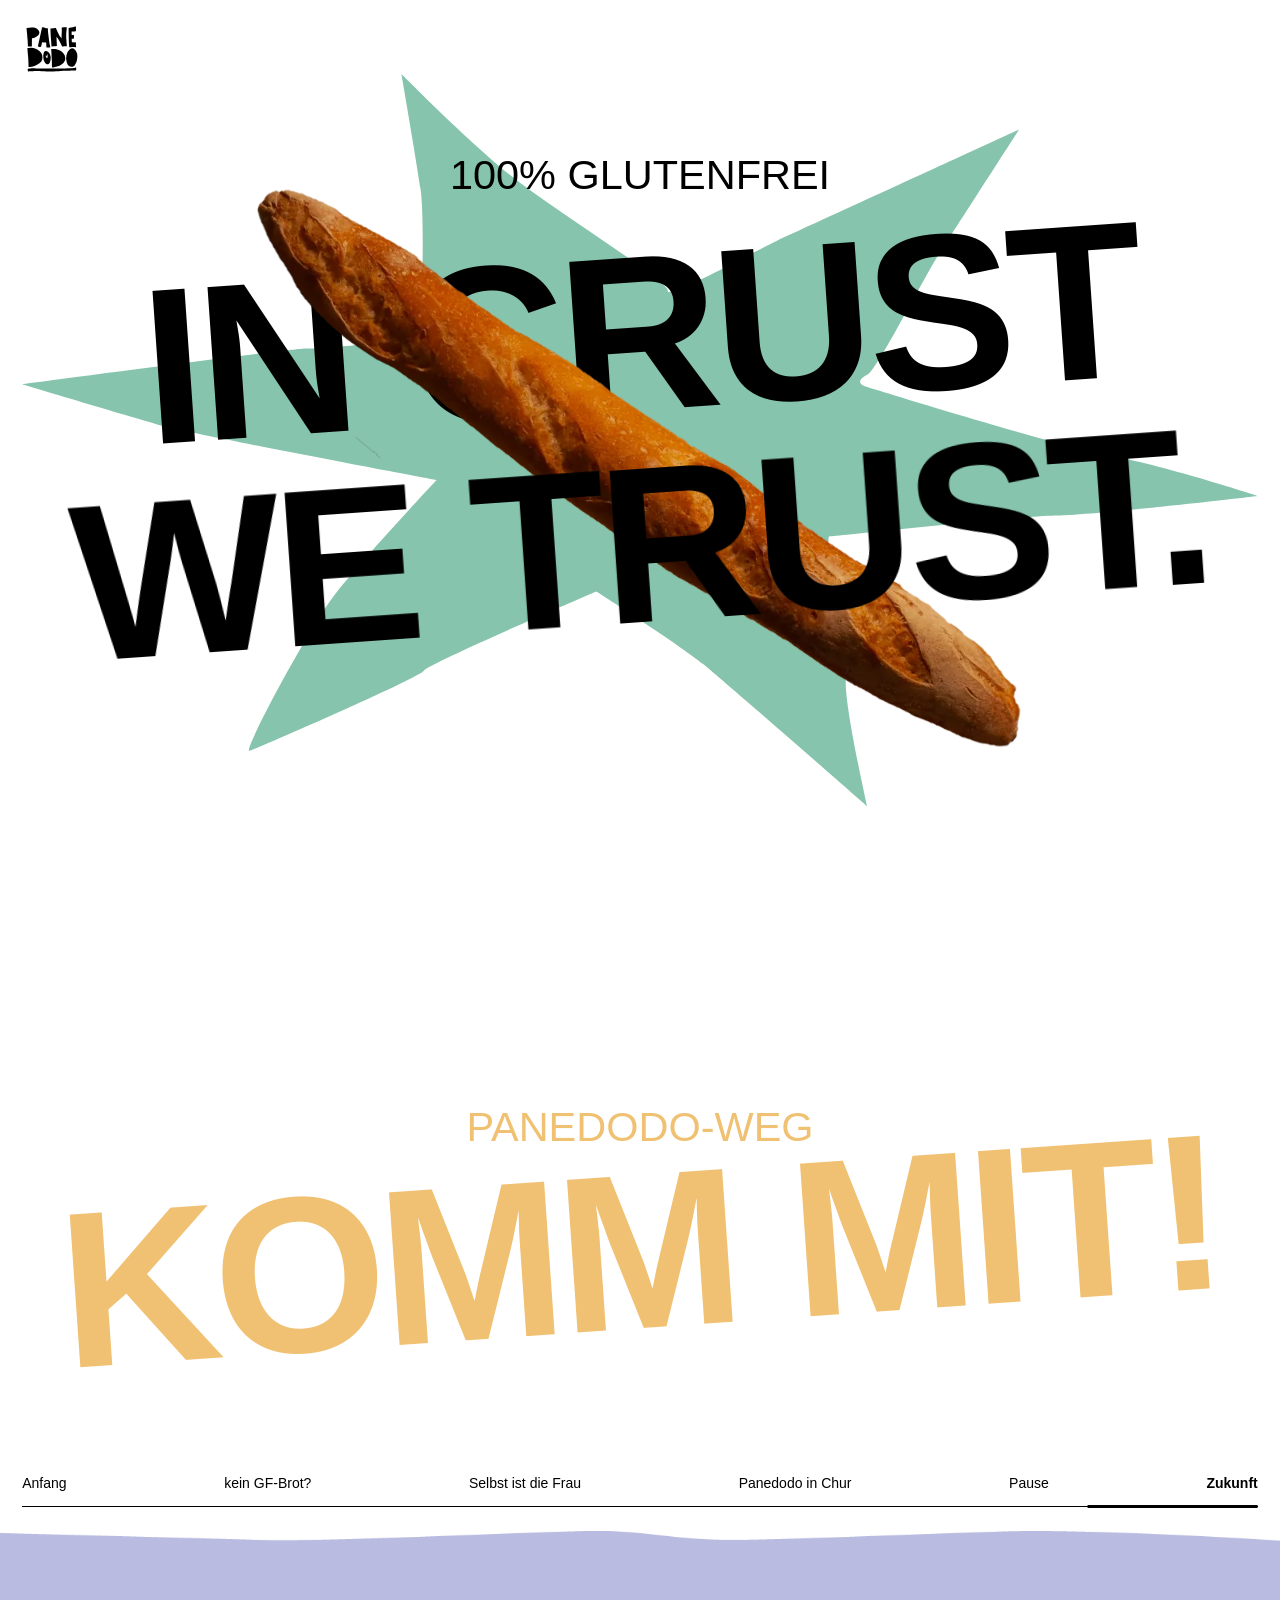
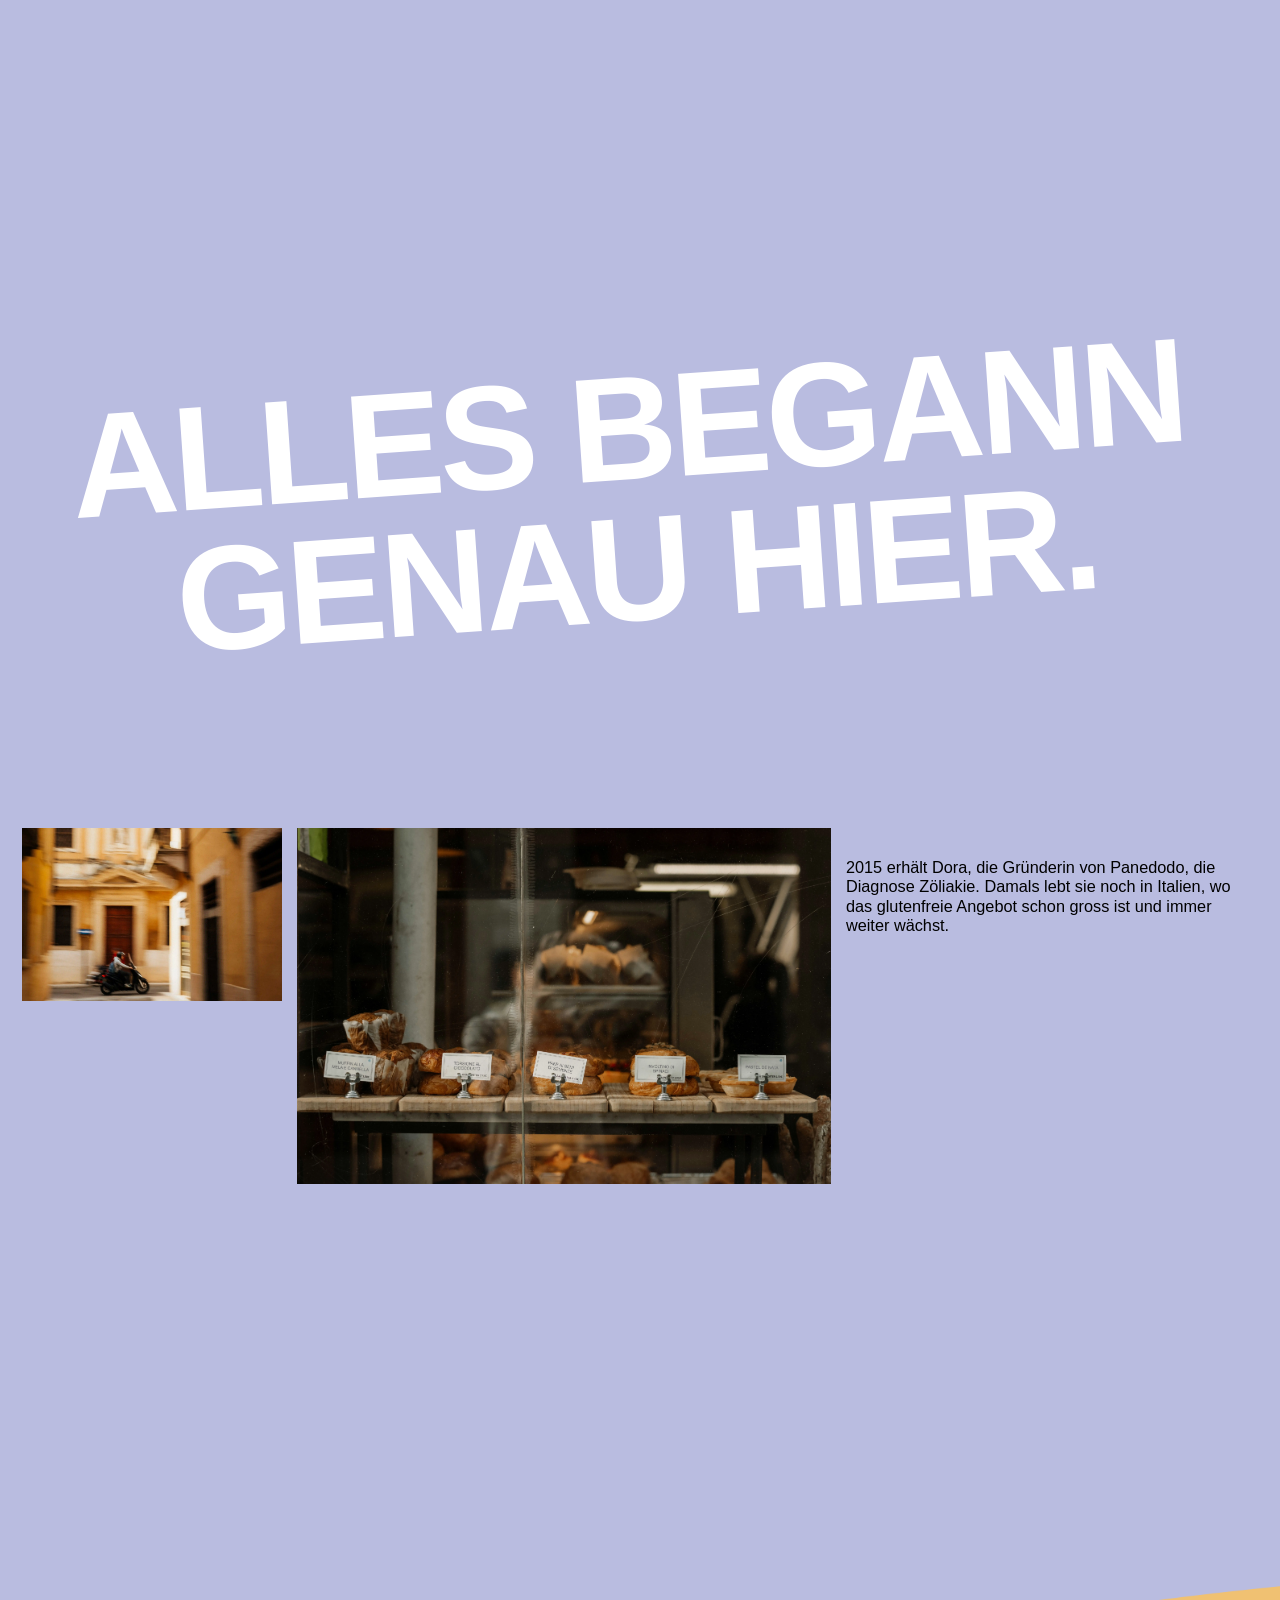
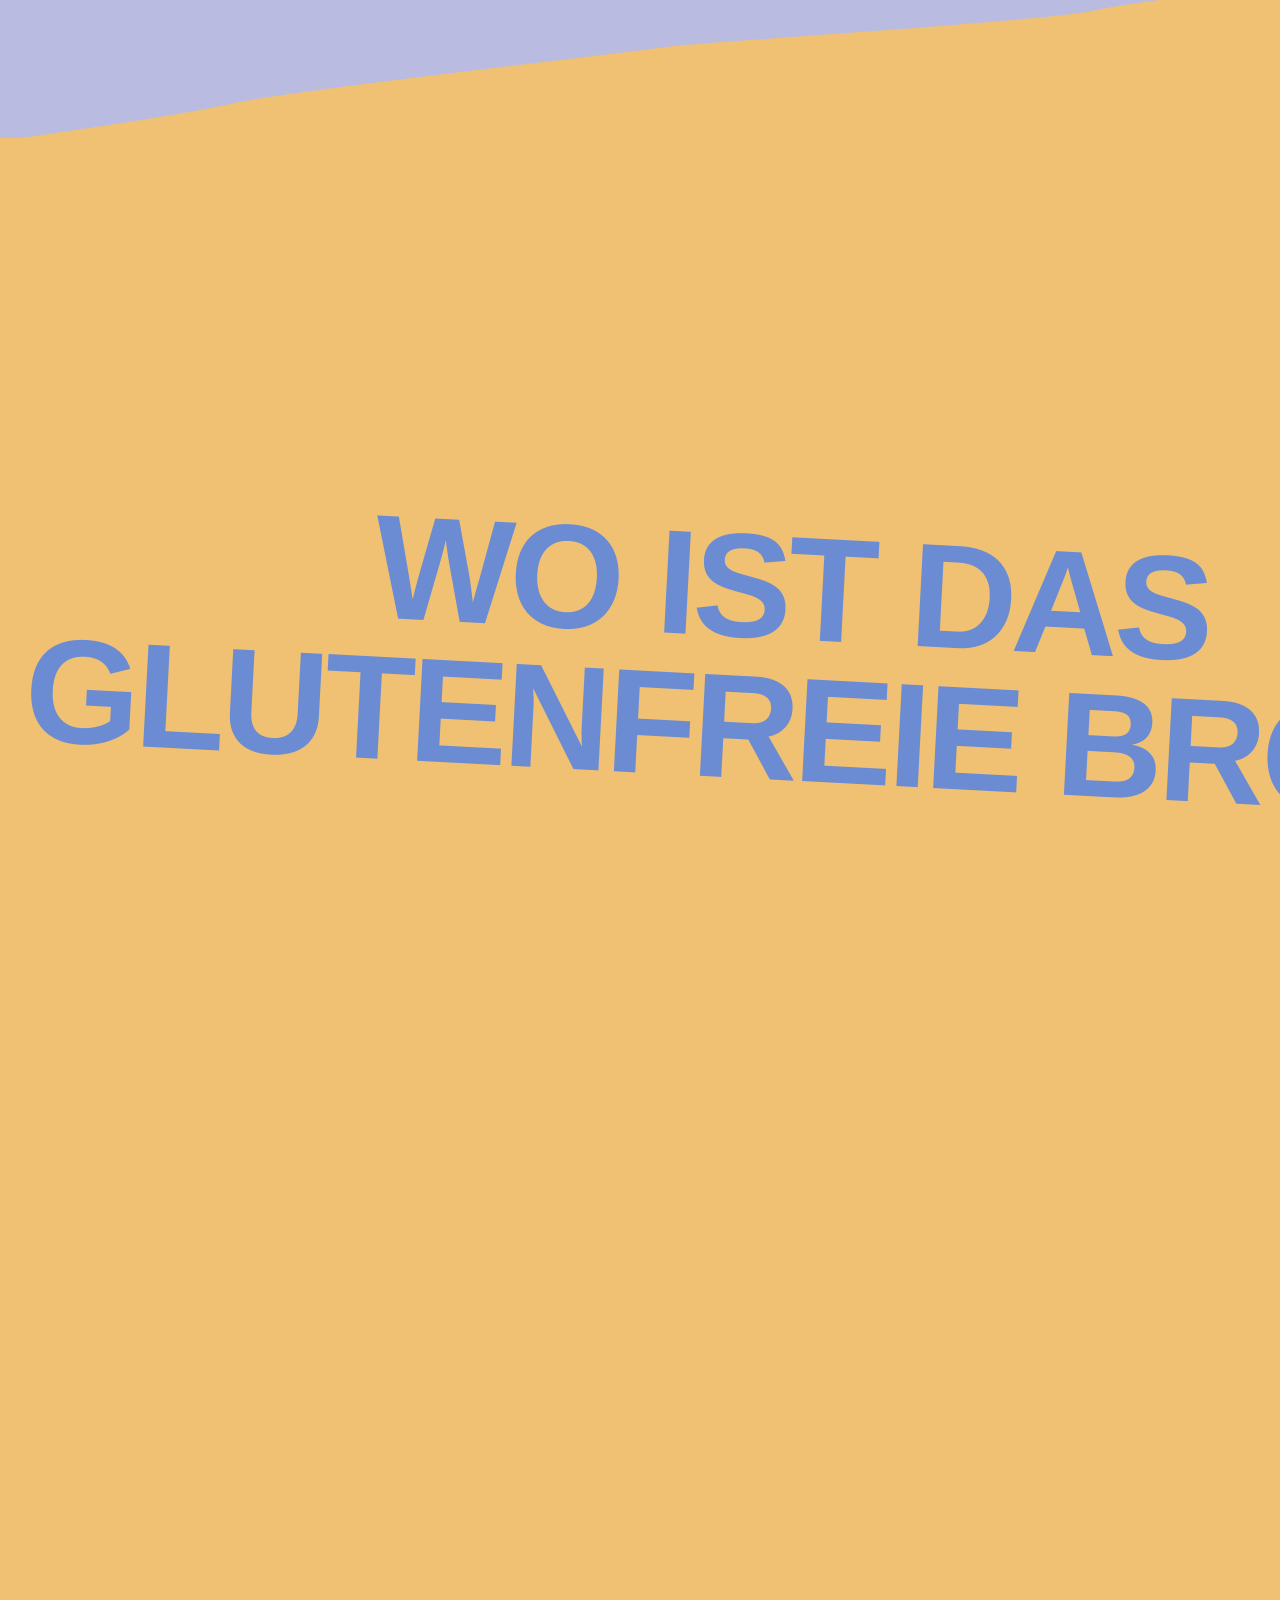
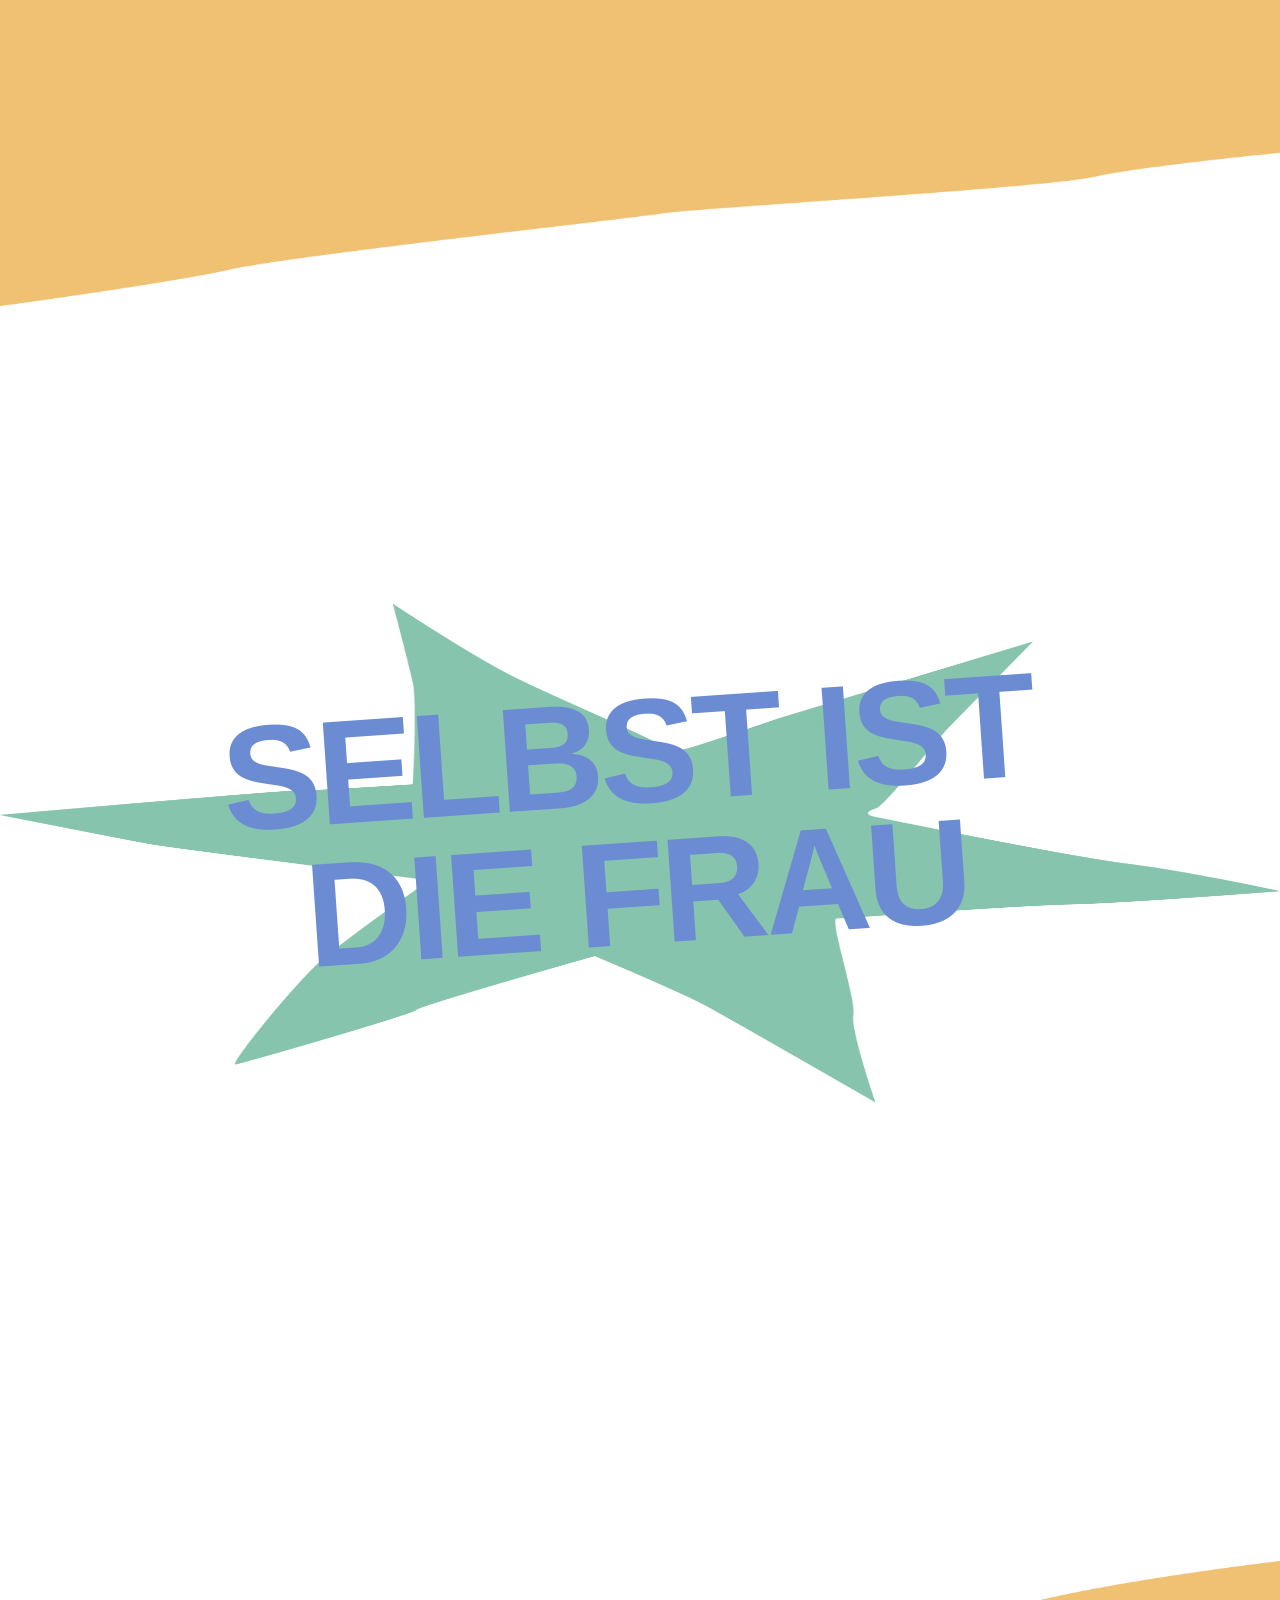
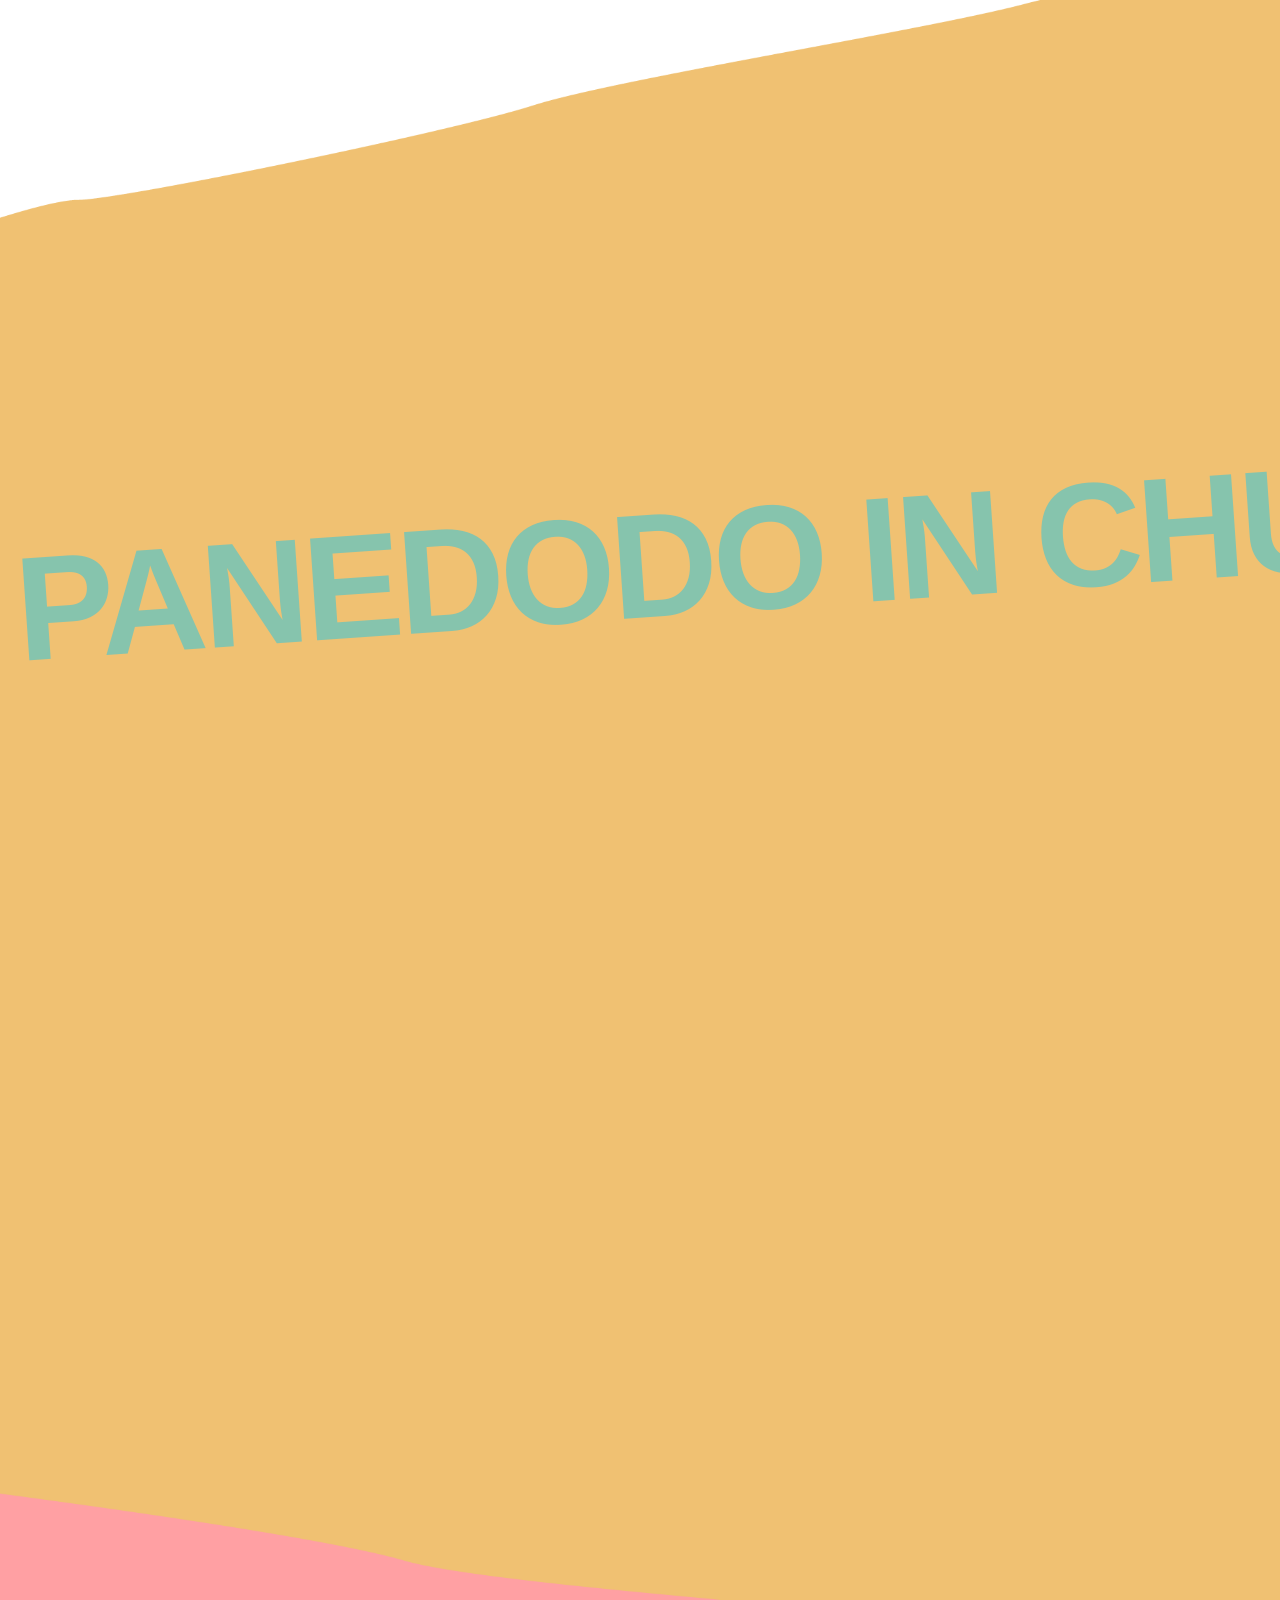
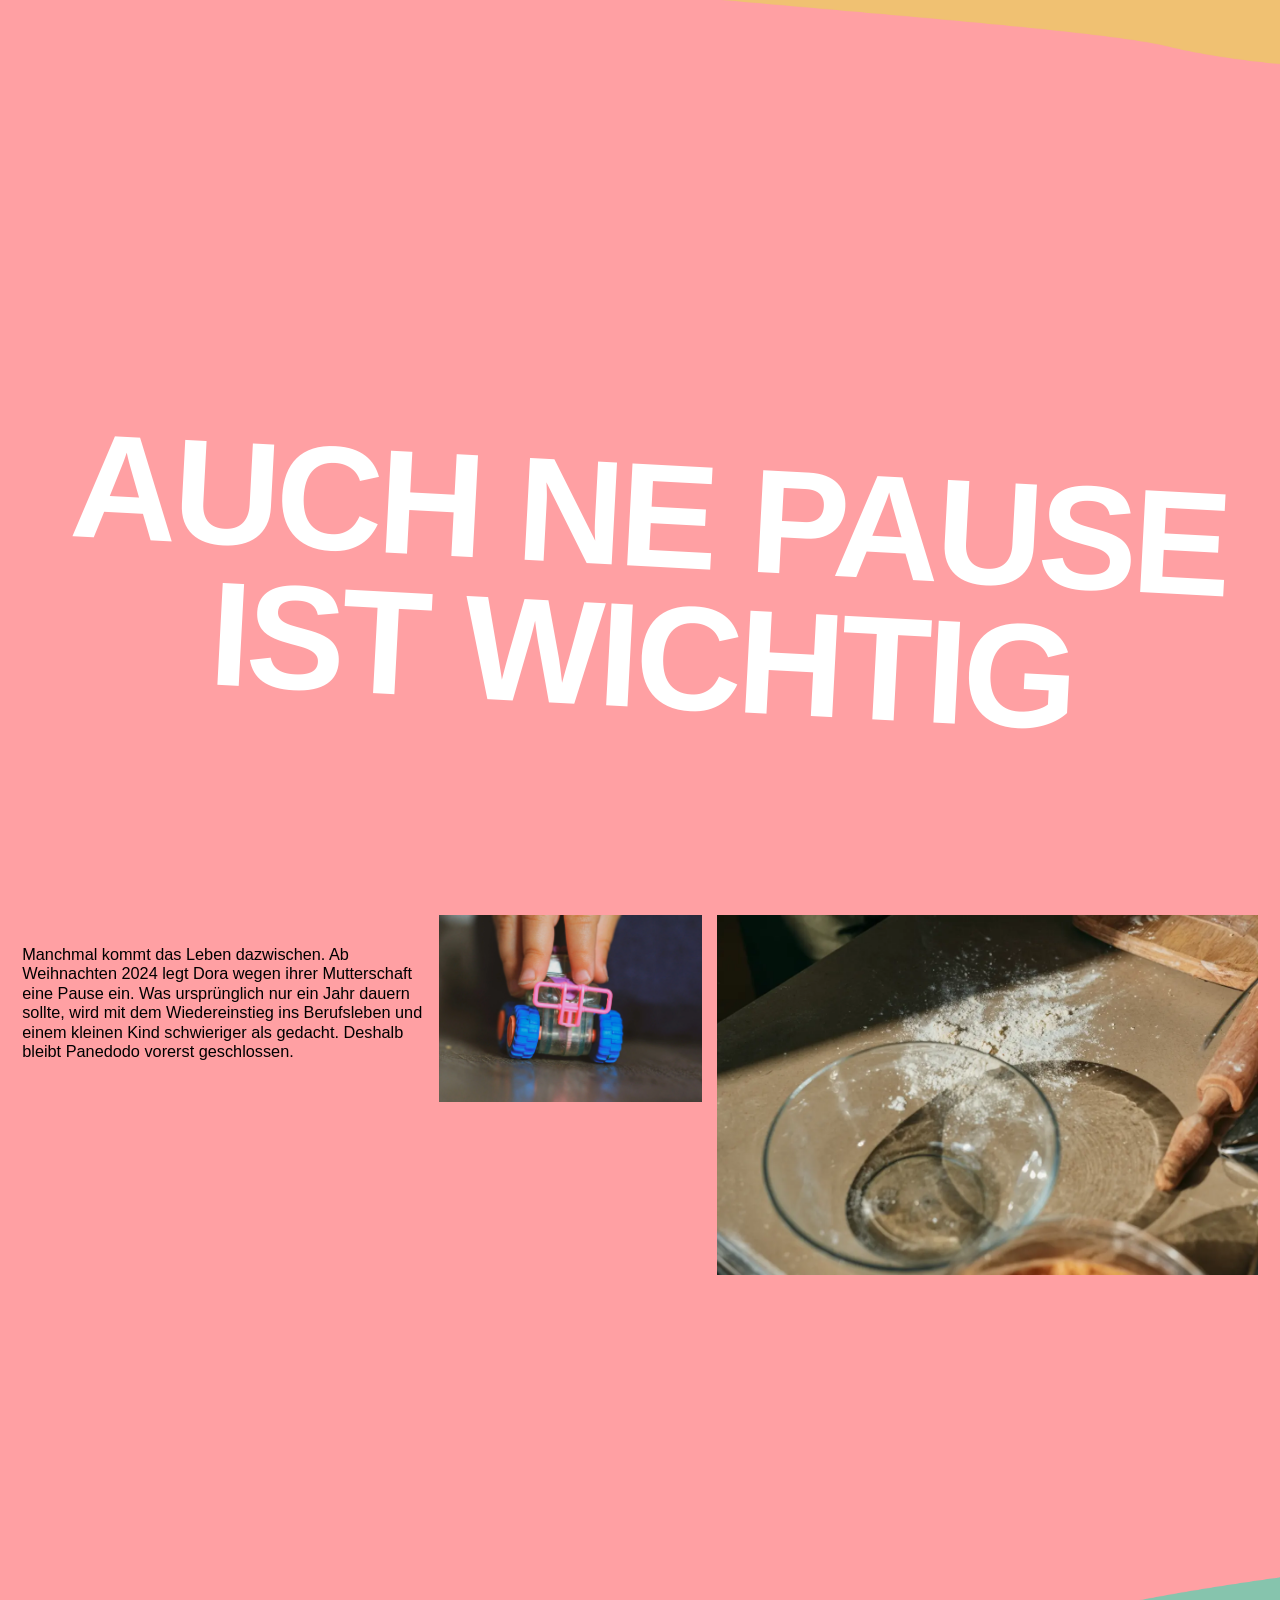
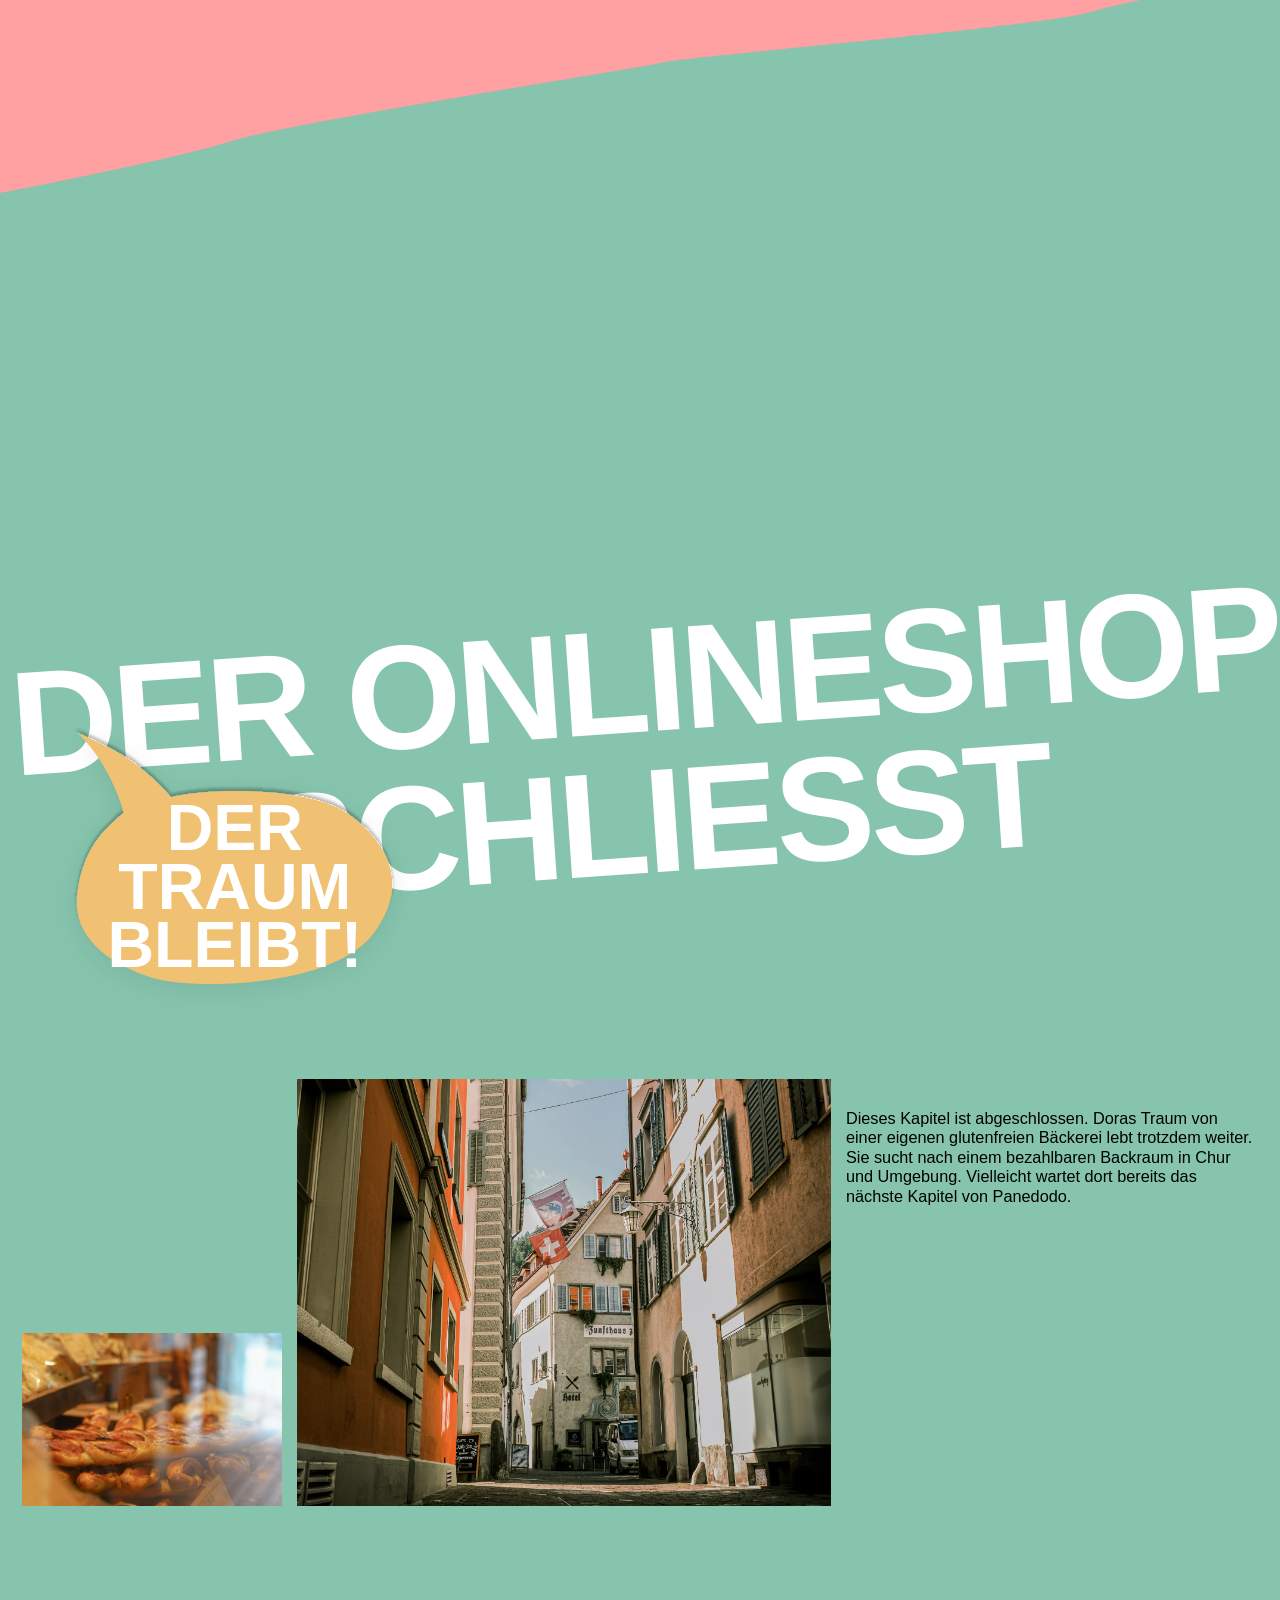
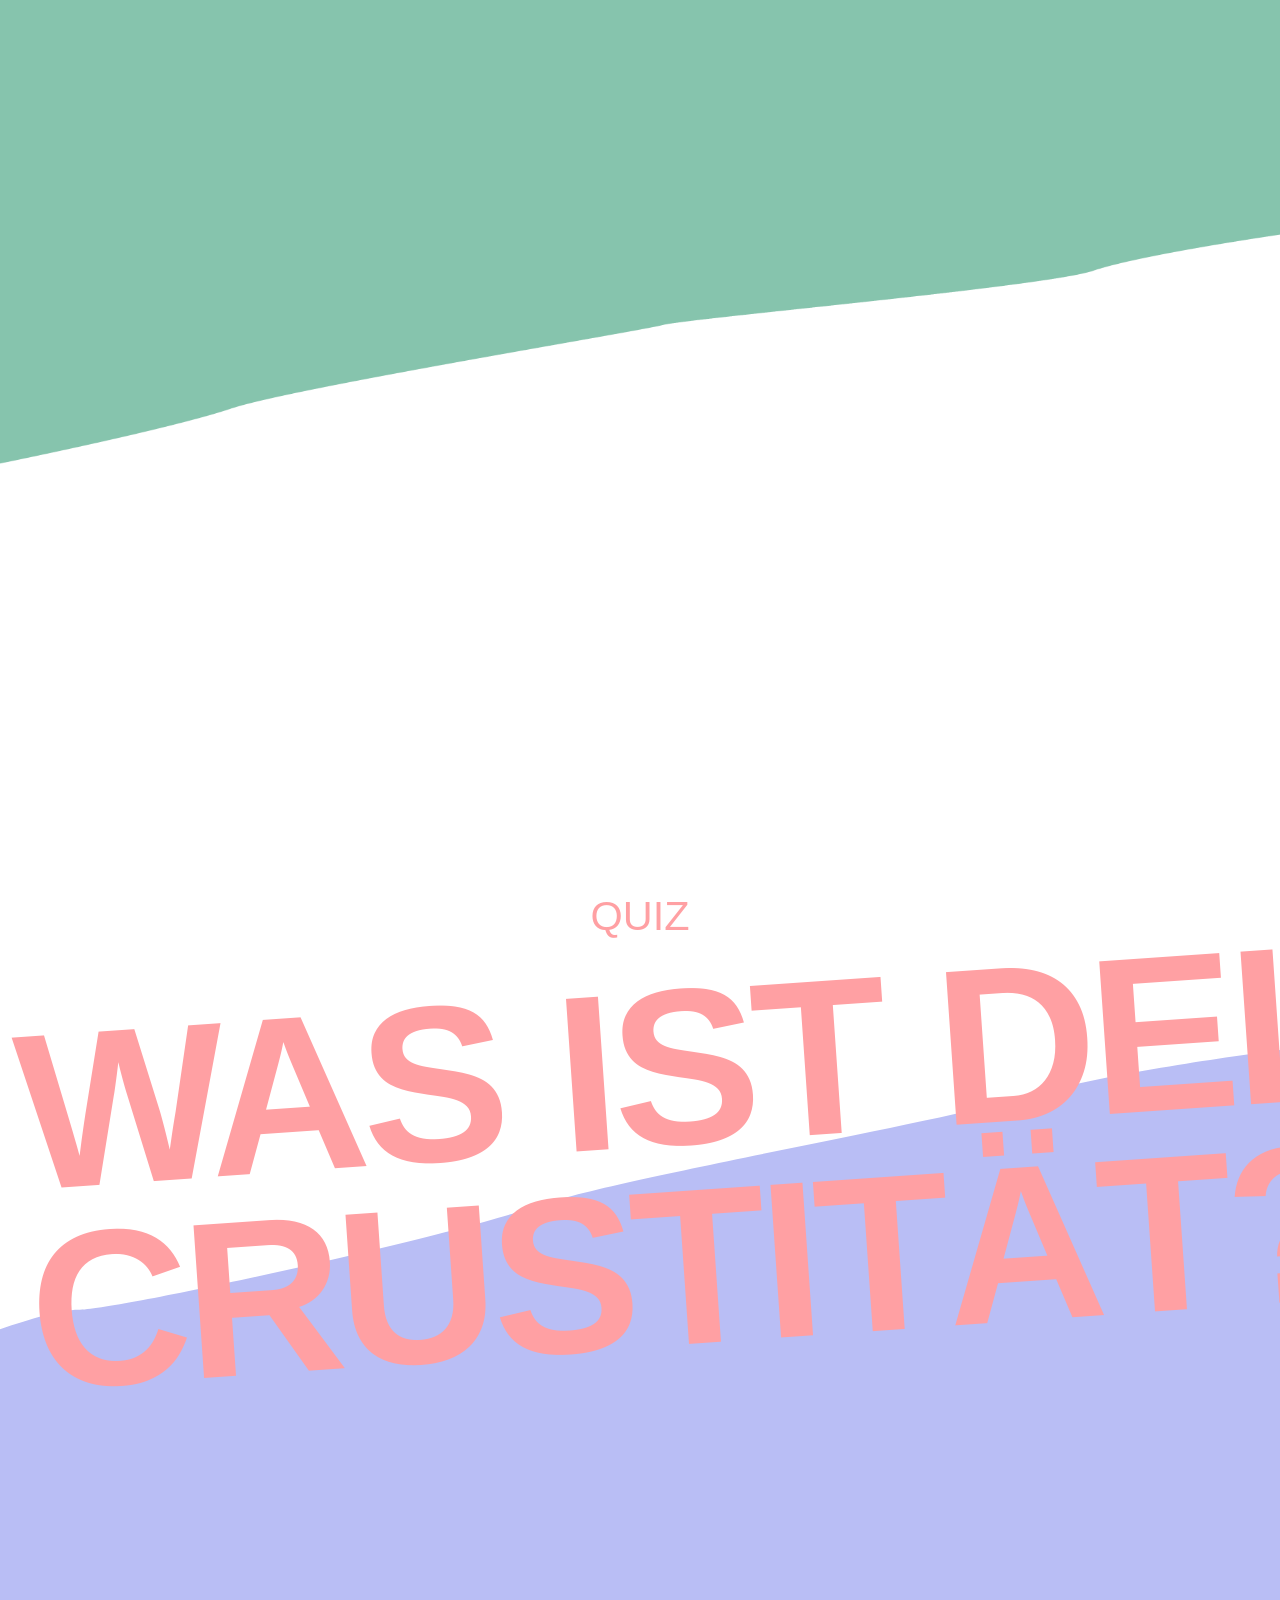
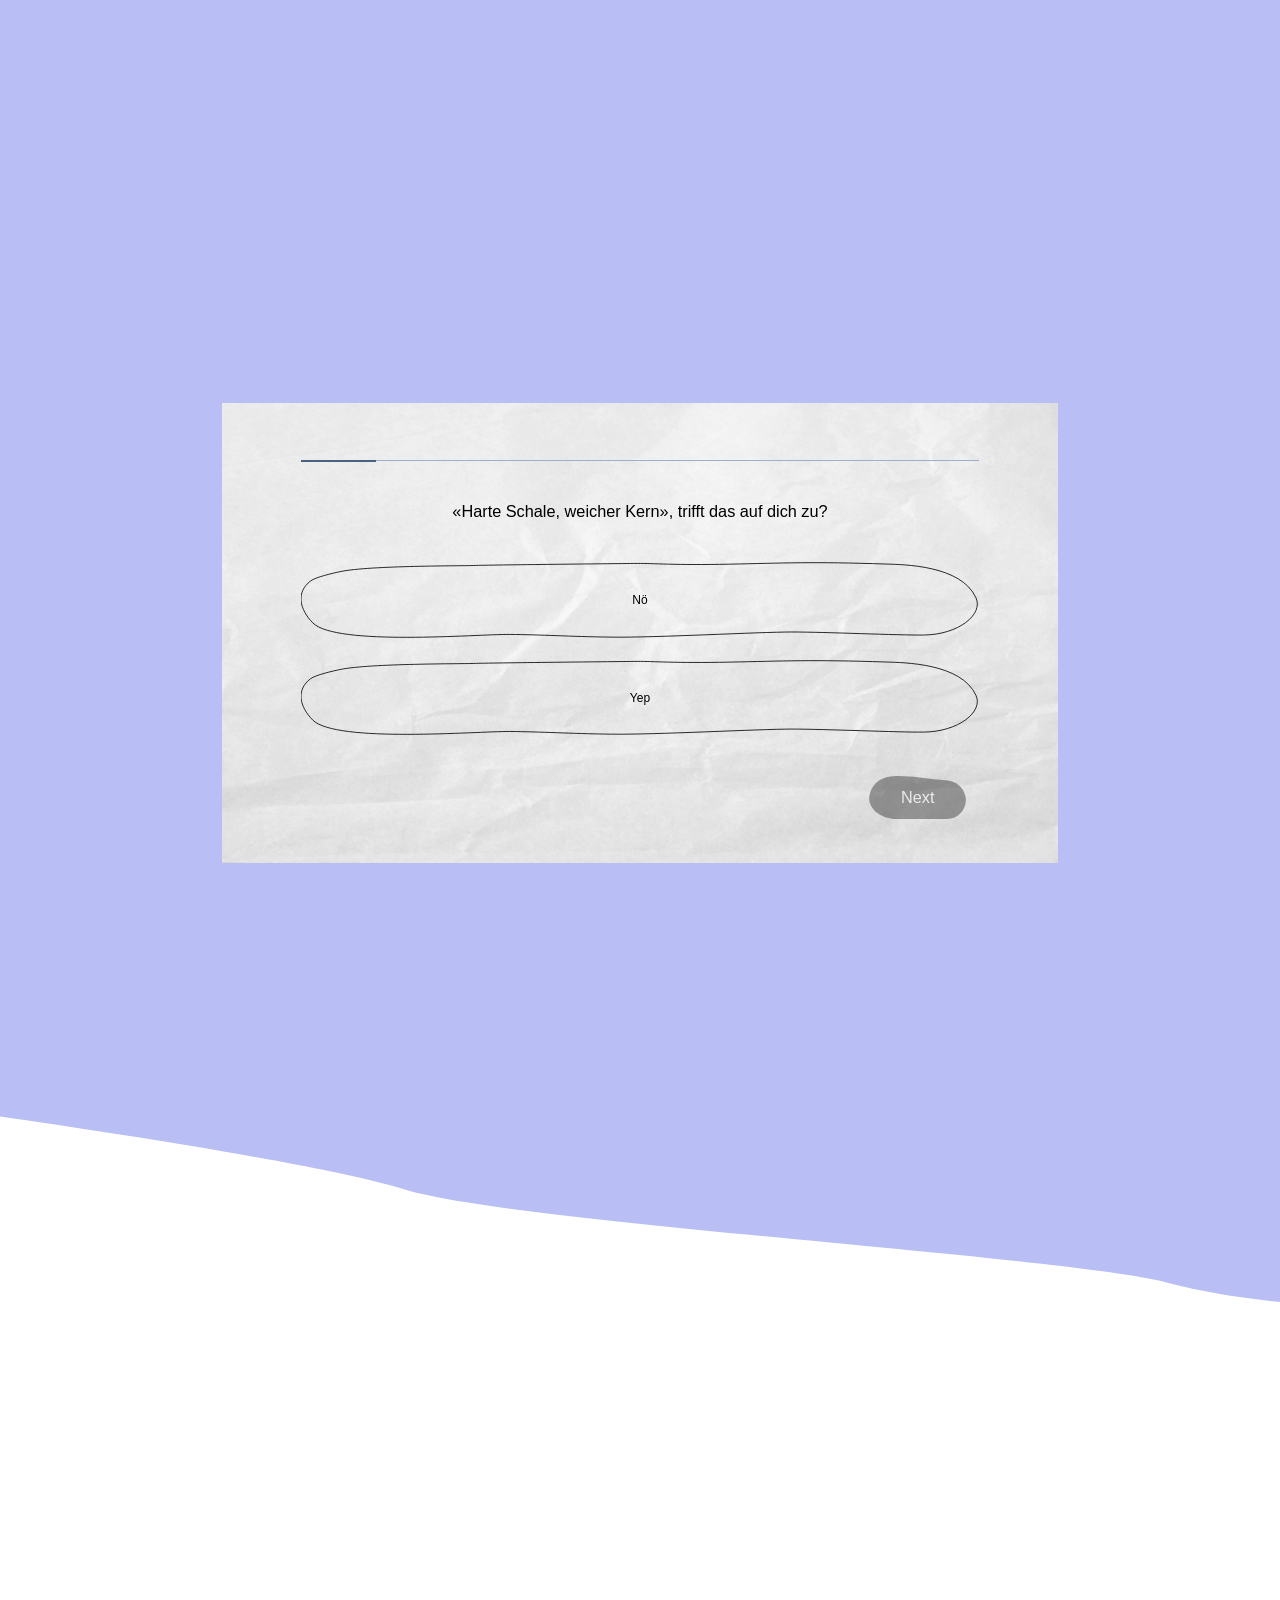
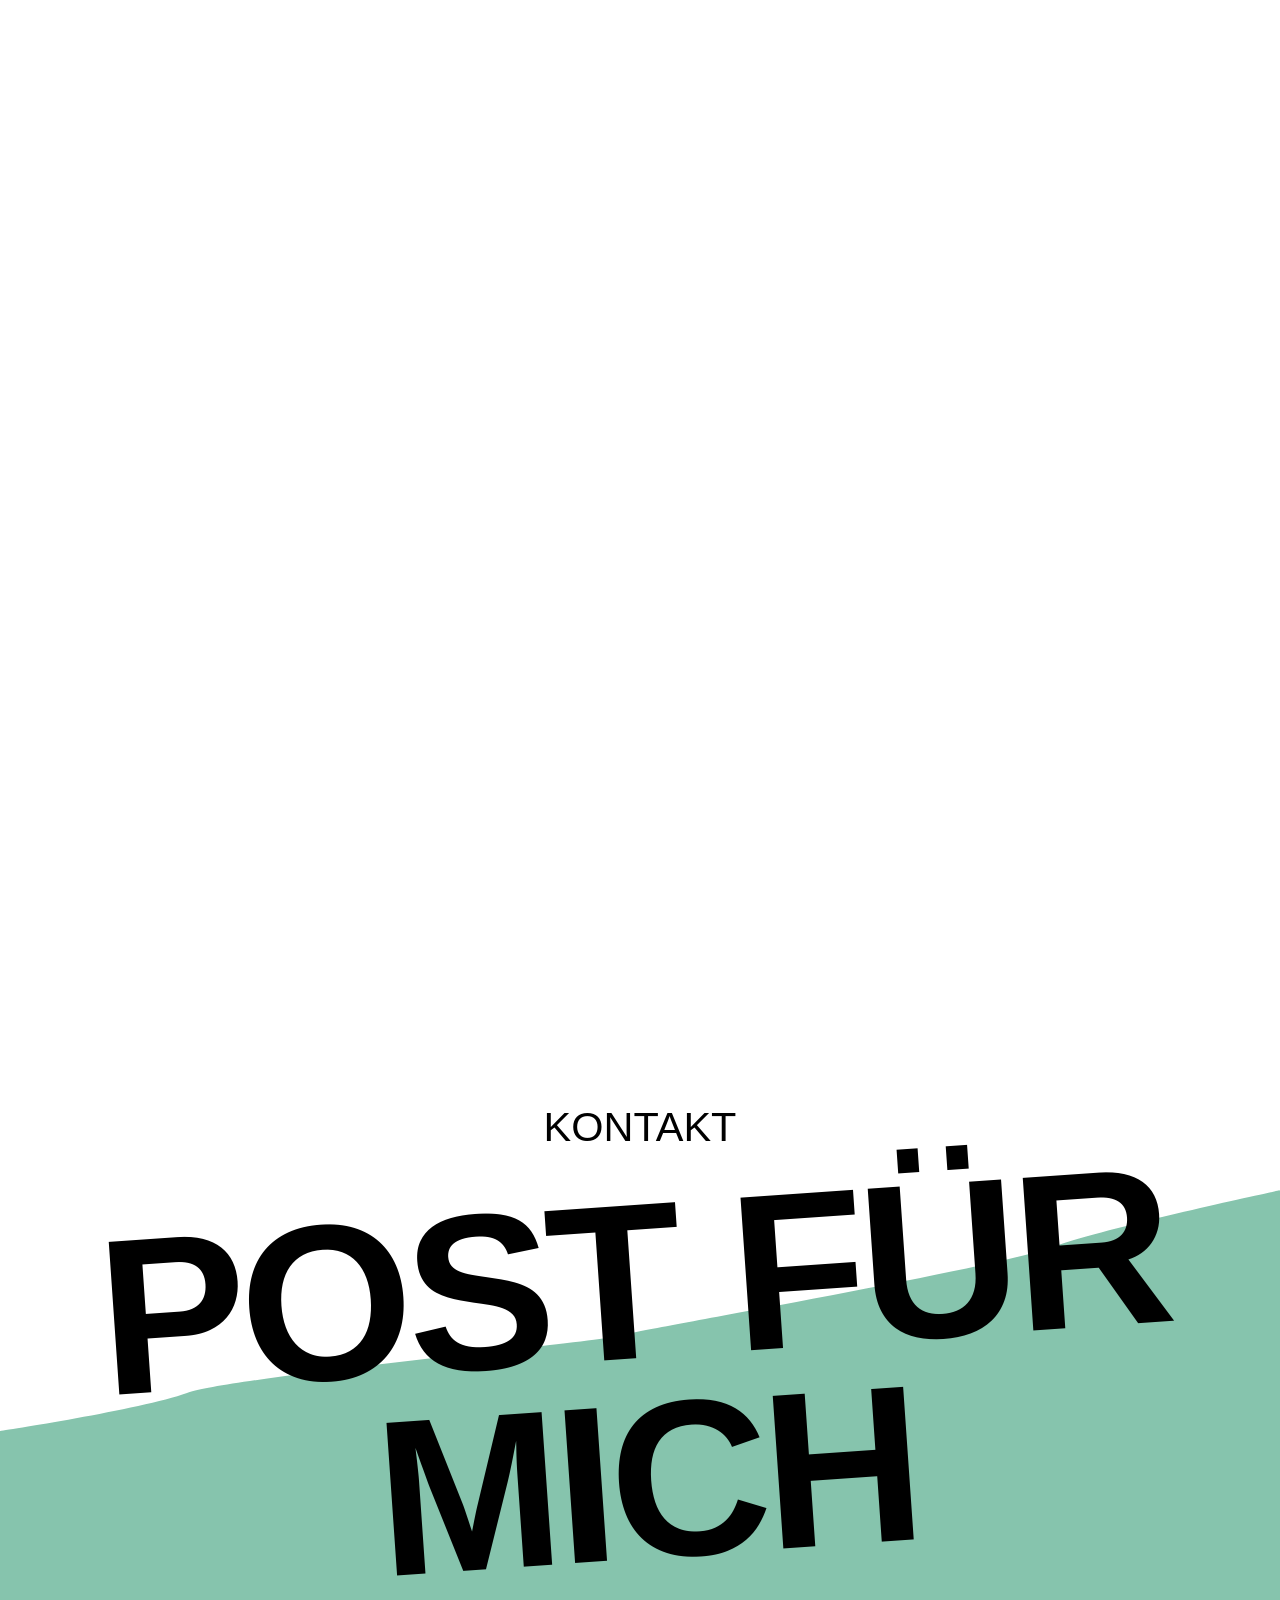
==== commit 21fc4769: "new commit to updte pages" ====
--- a/index.html
+++ b/index.html
@@ -180,7 +180,7 @@
 
     </article>
 
-    <!-- Zukunft -->
+    <!-- Zukunft!-->
     <article class="story-step" id="zukunft">
       <div class="zukunft__bg" aria-hidden="true"></div>
 
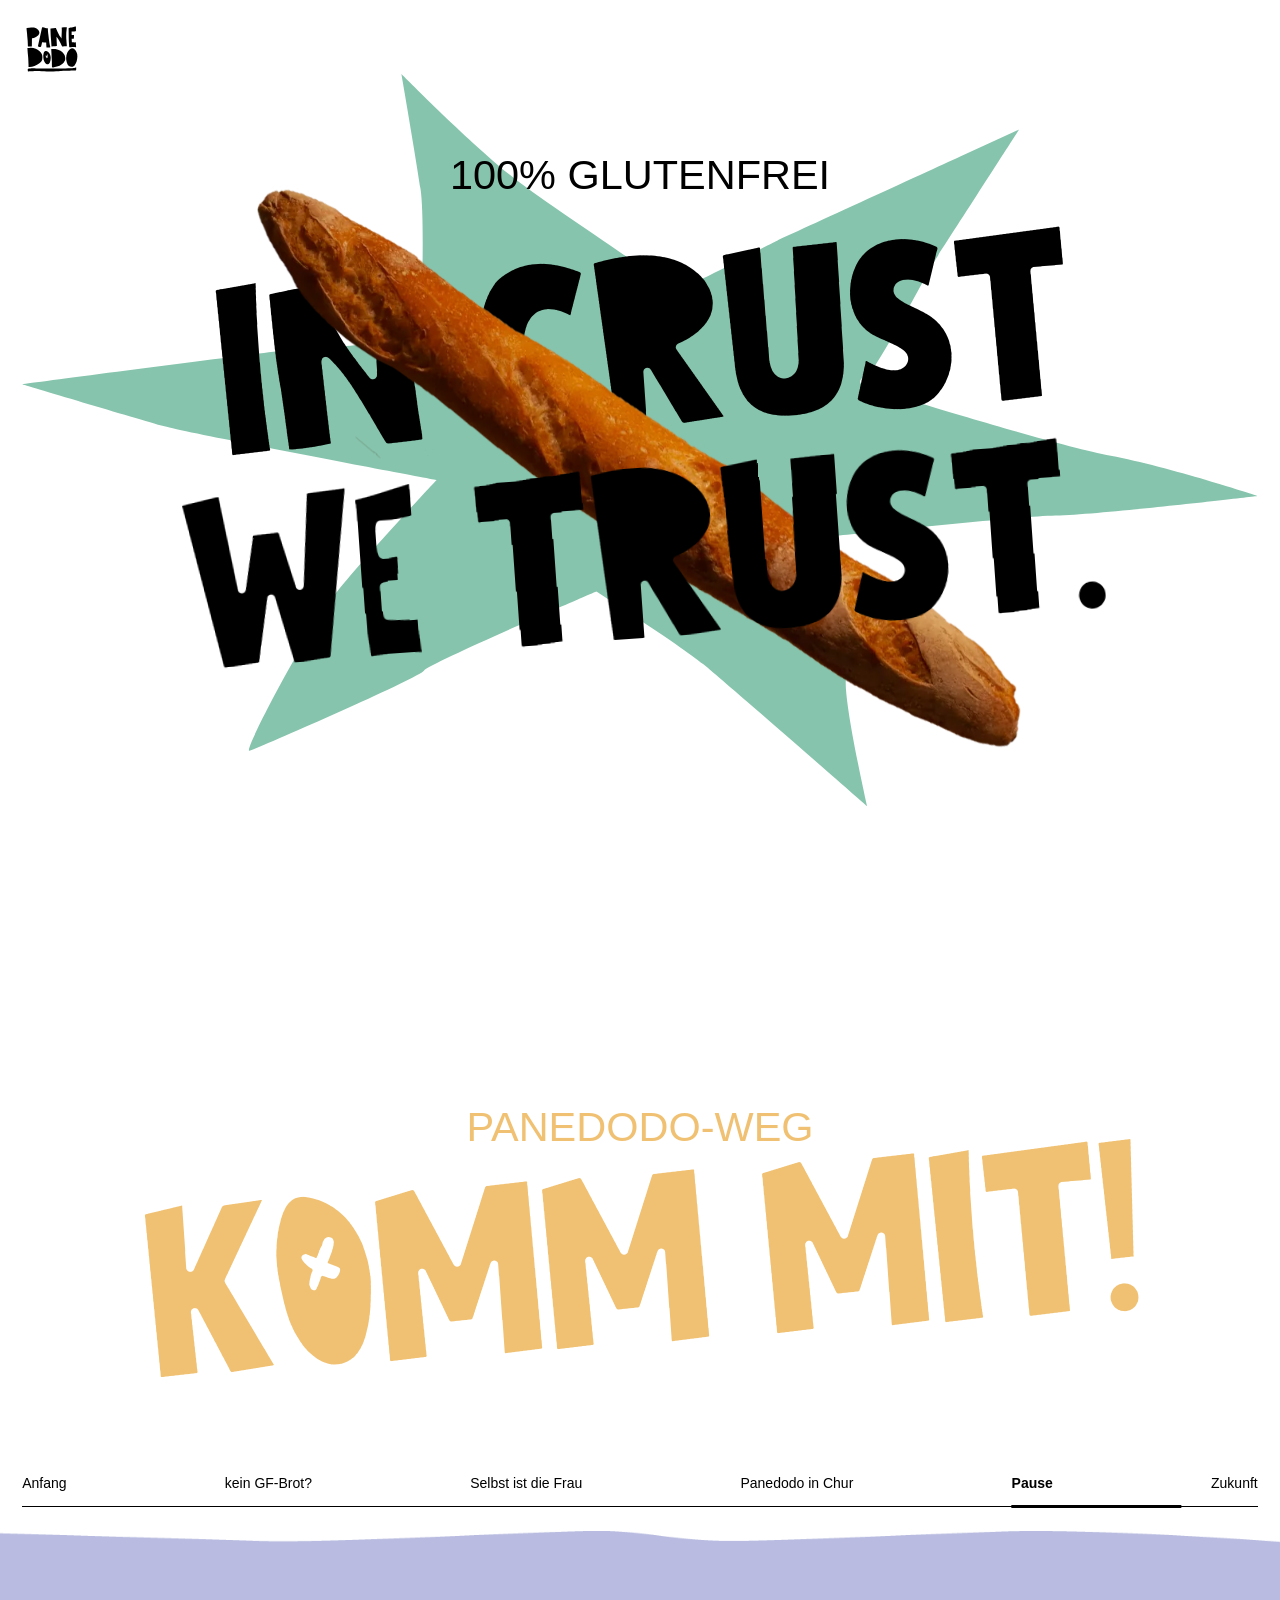
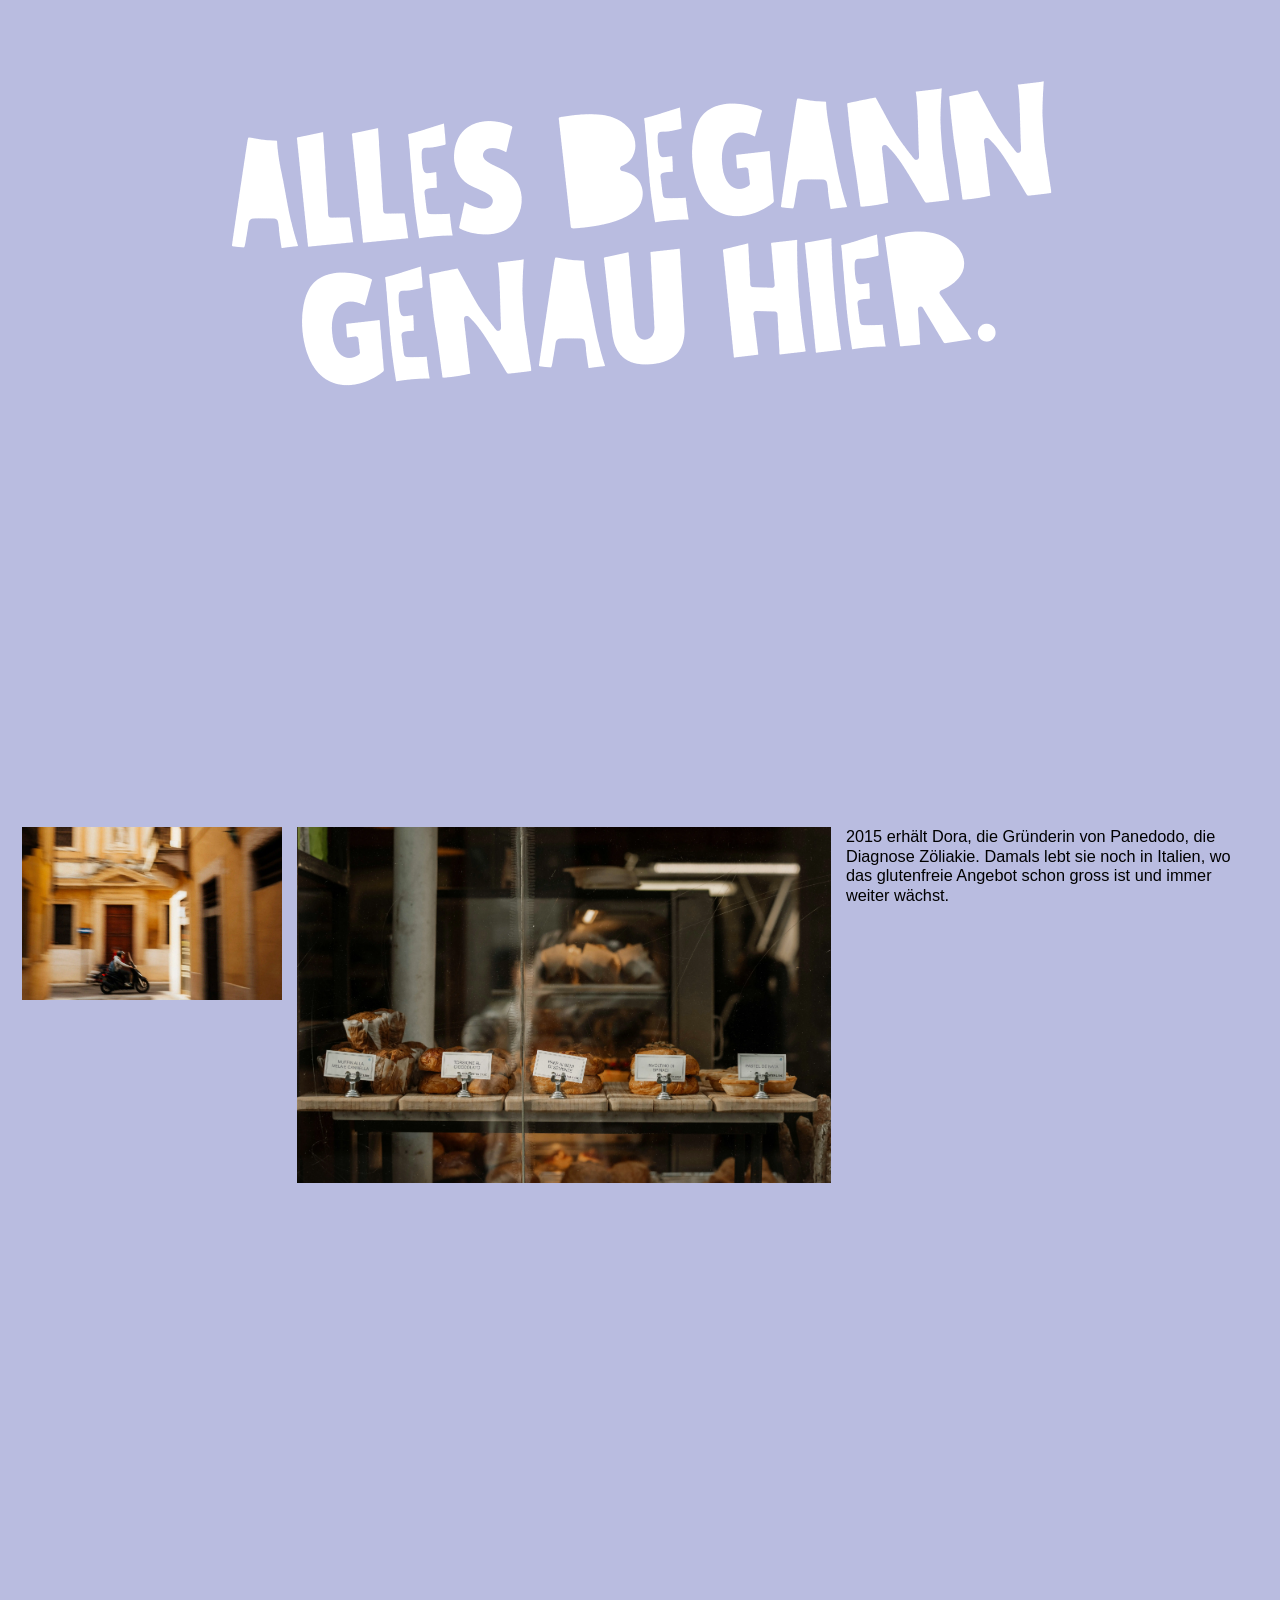
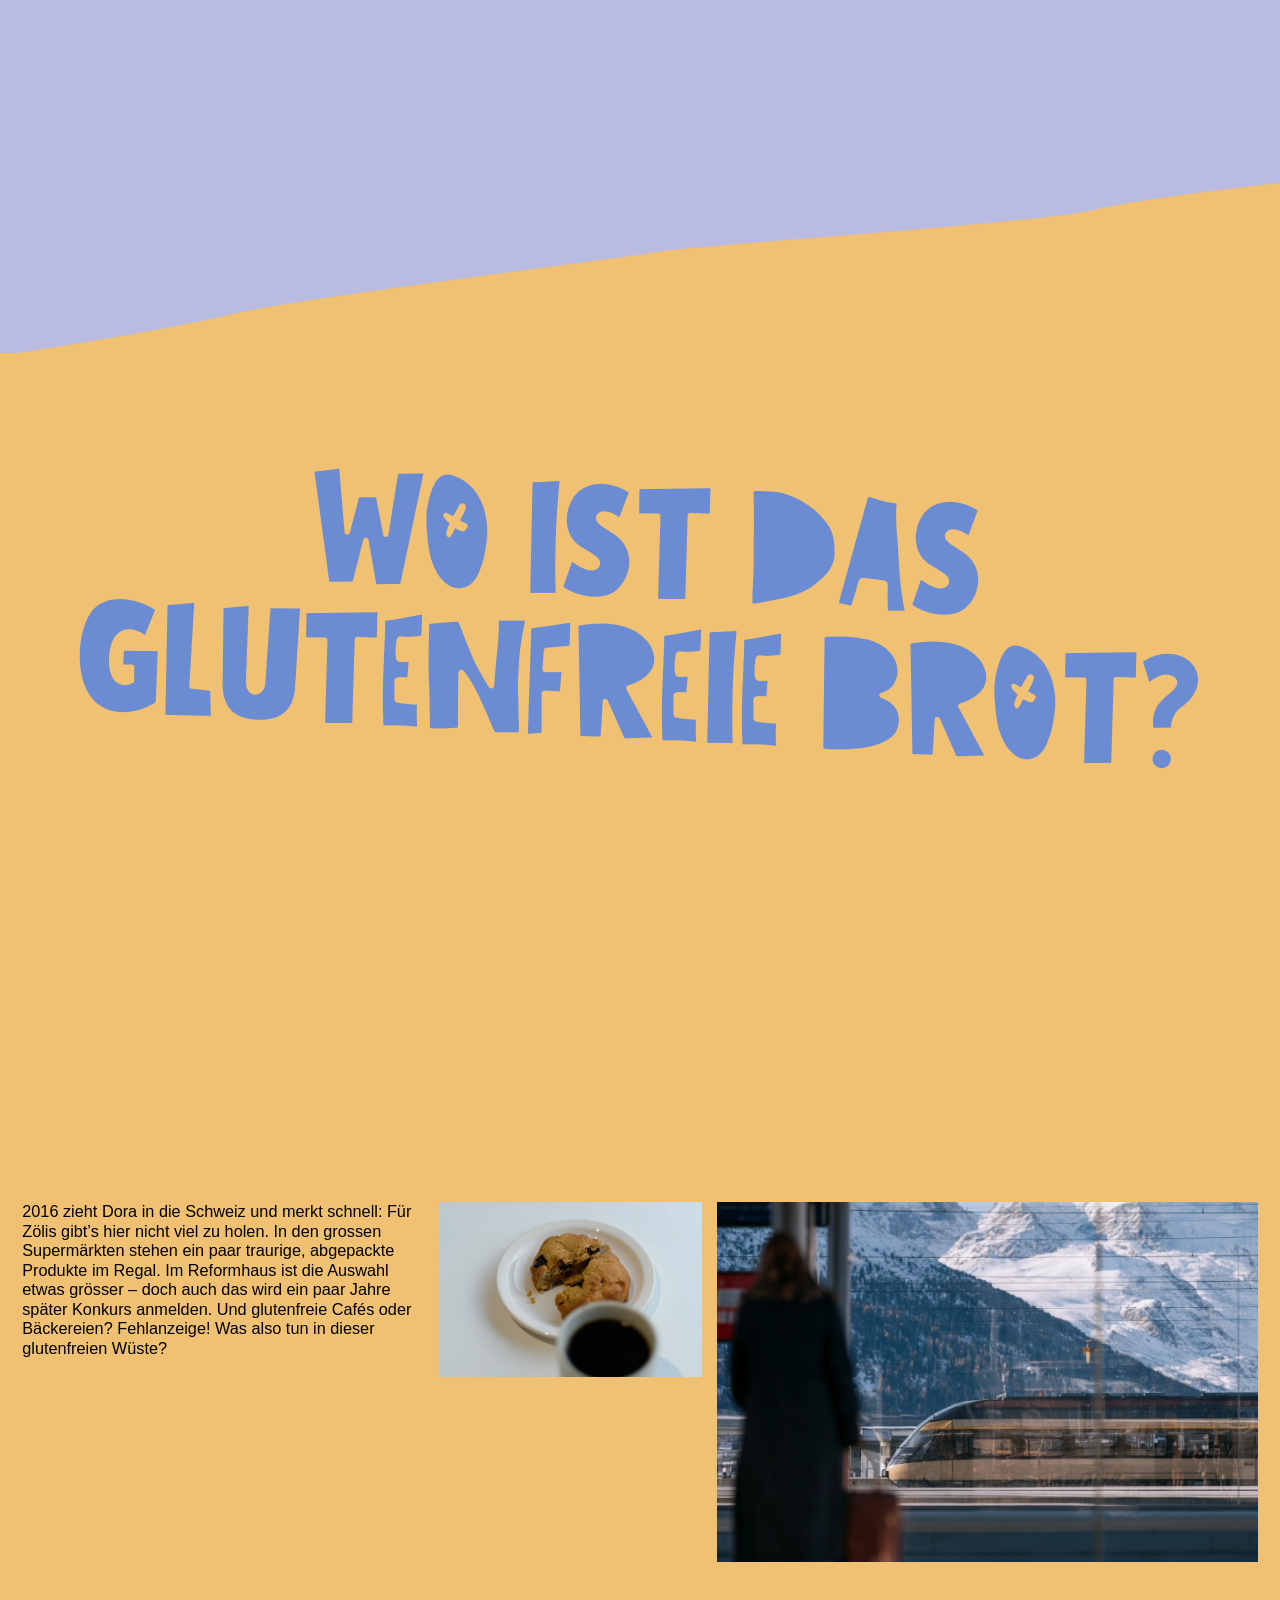
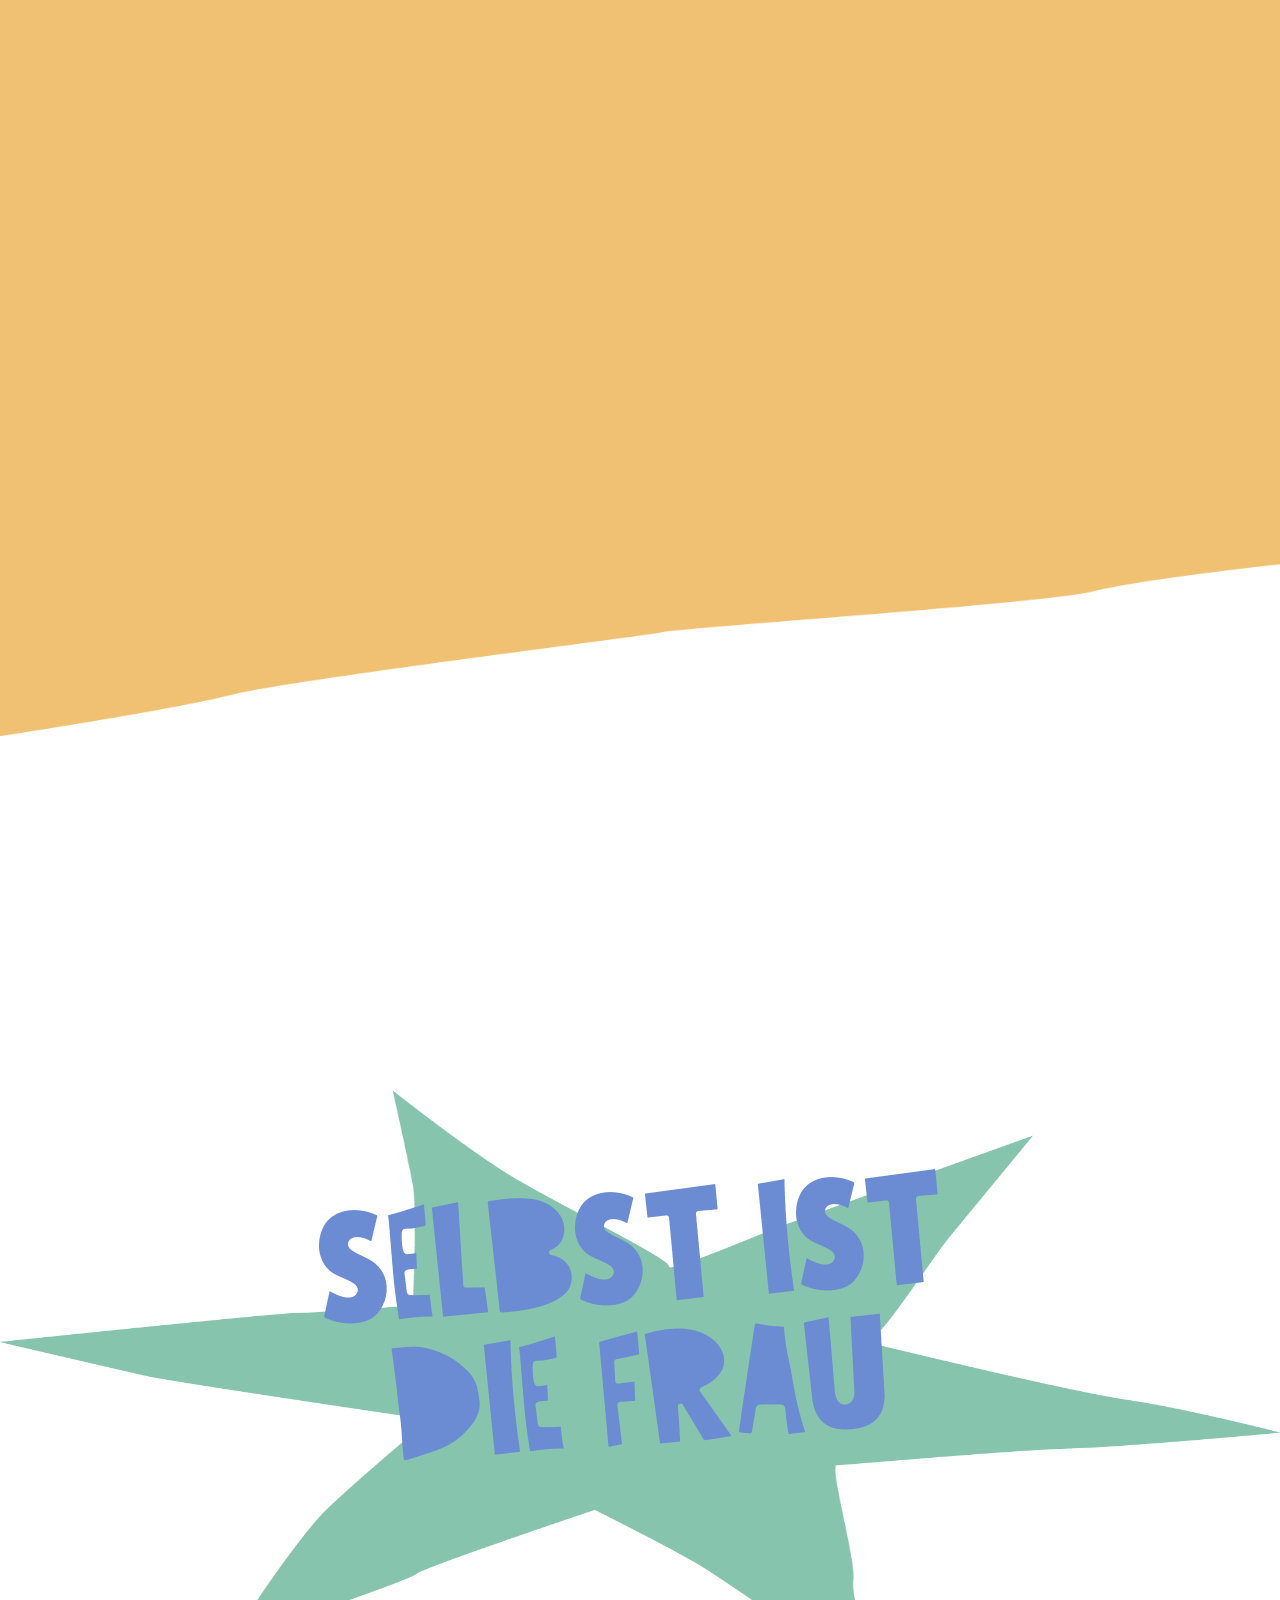
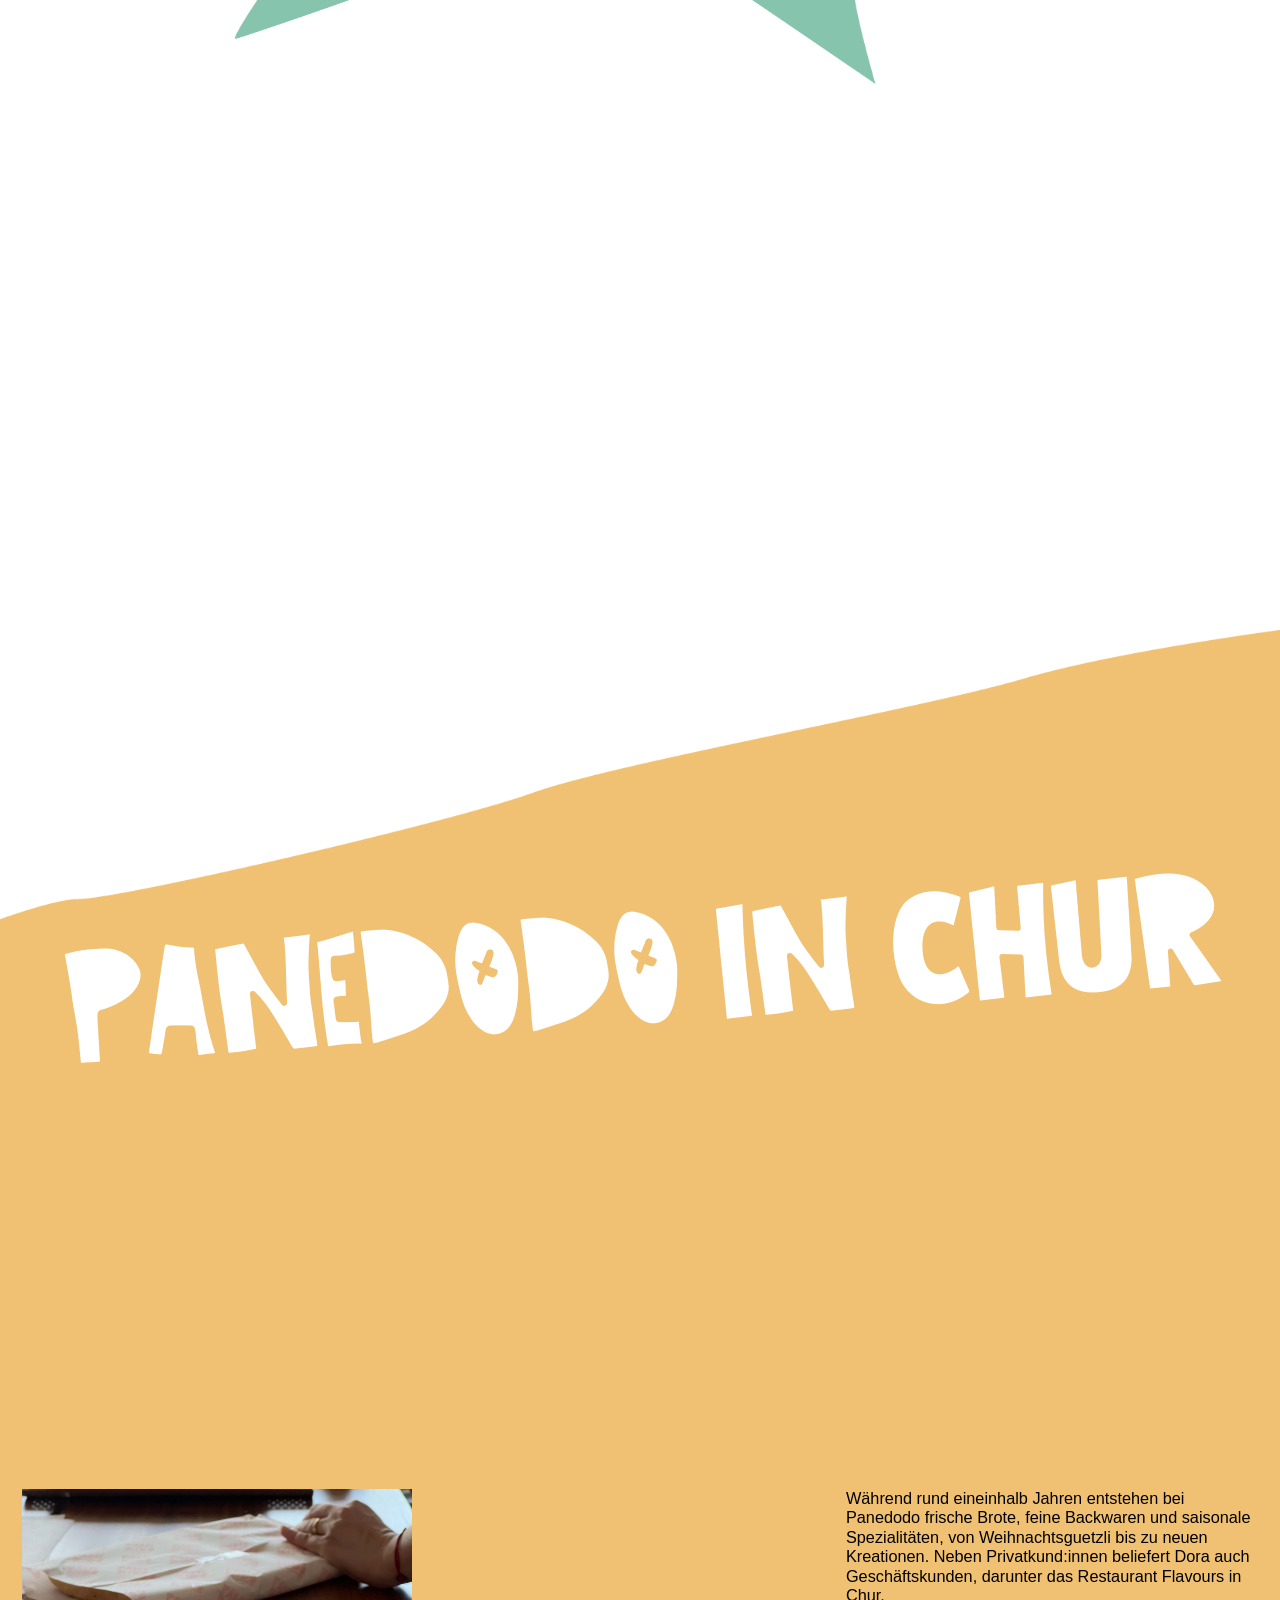
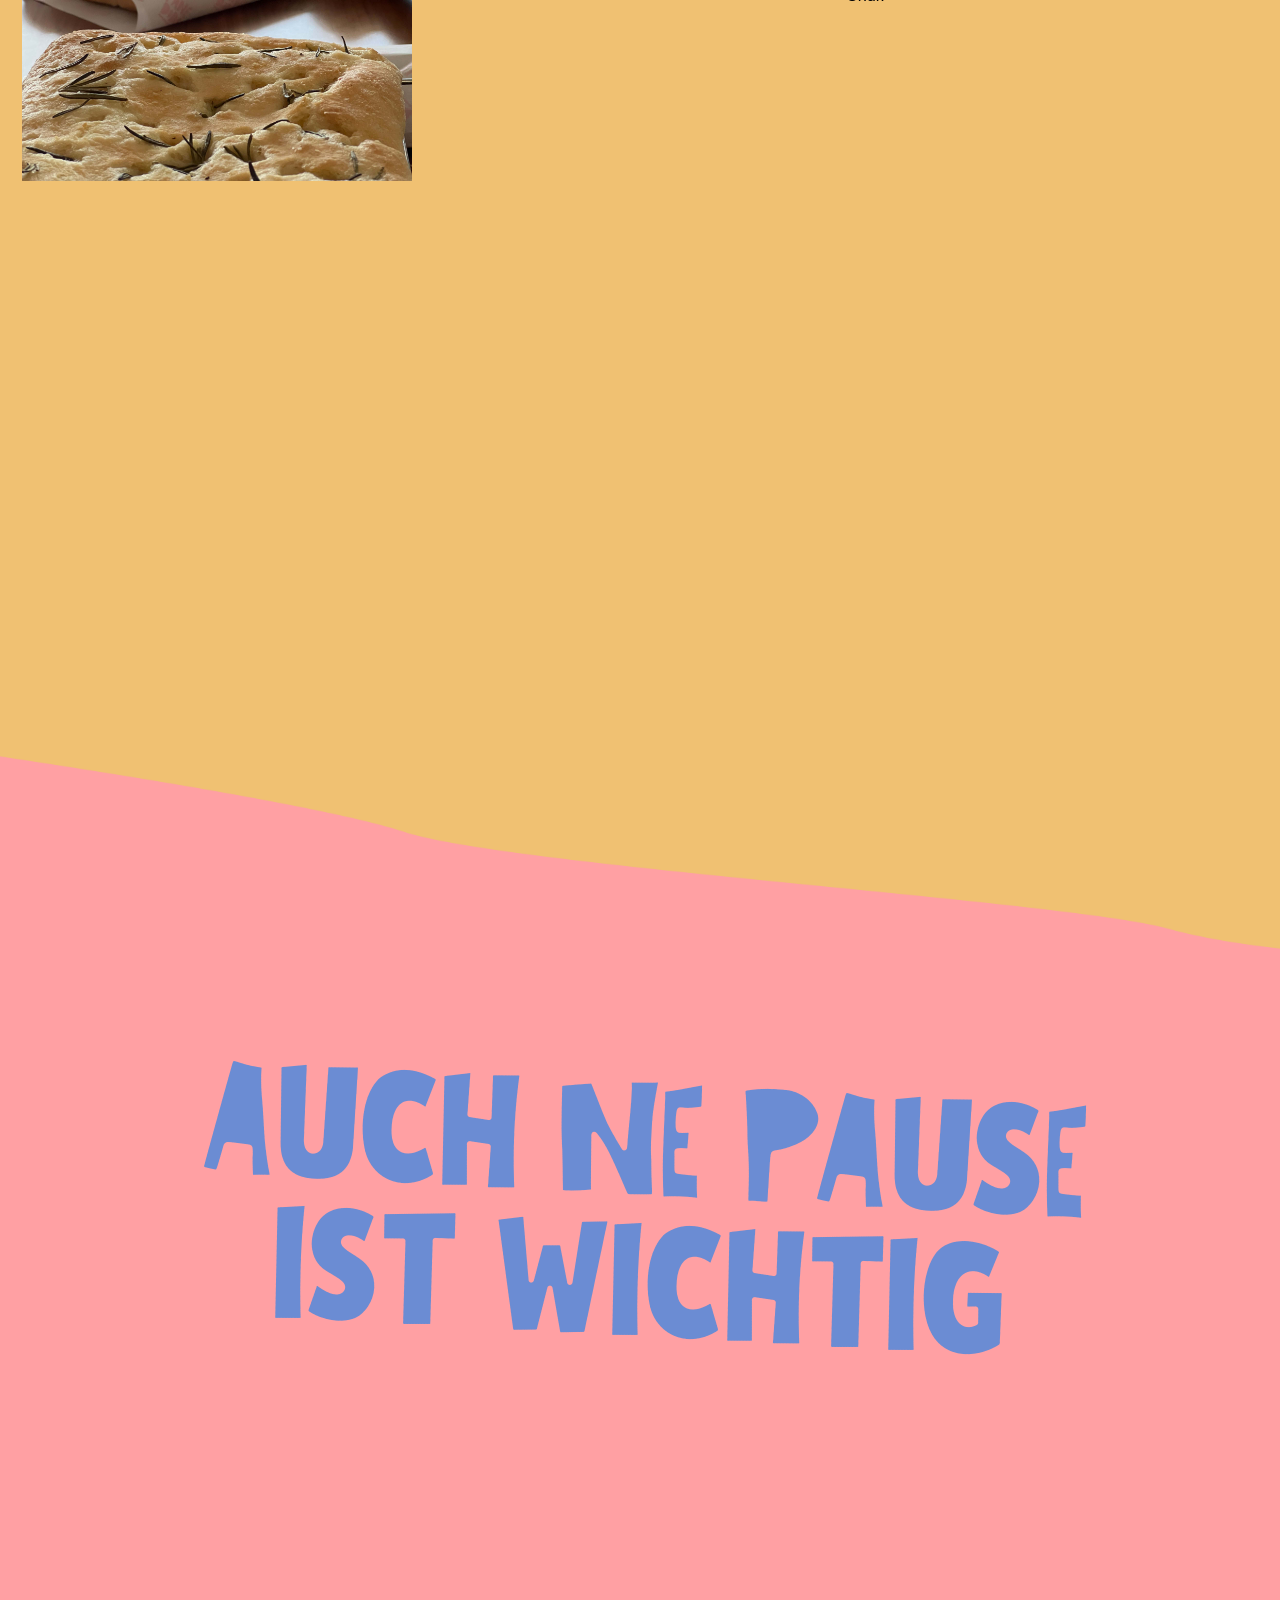
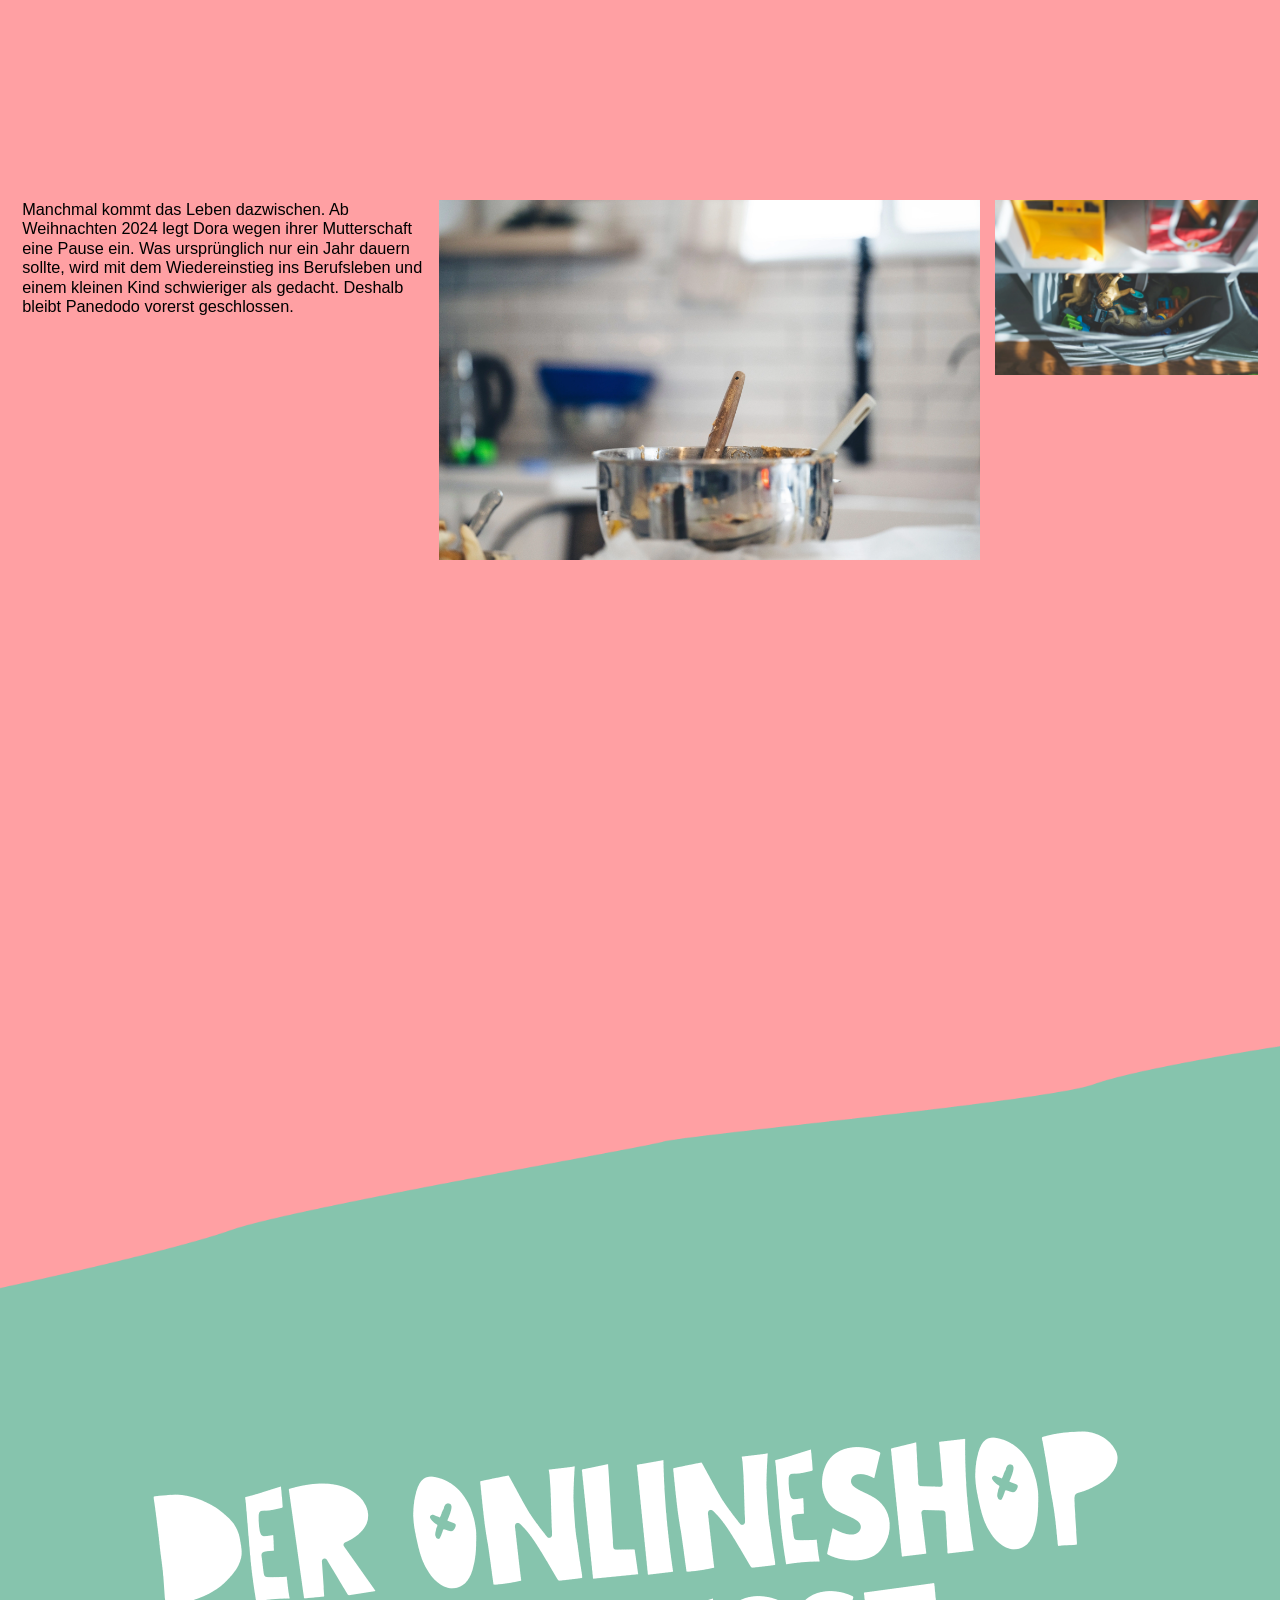
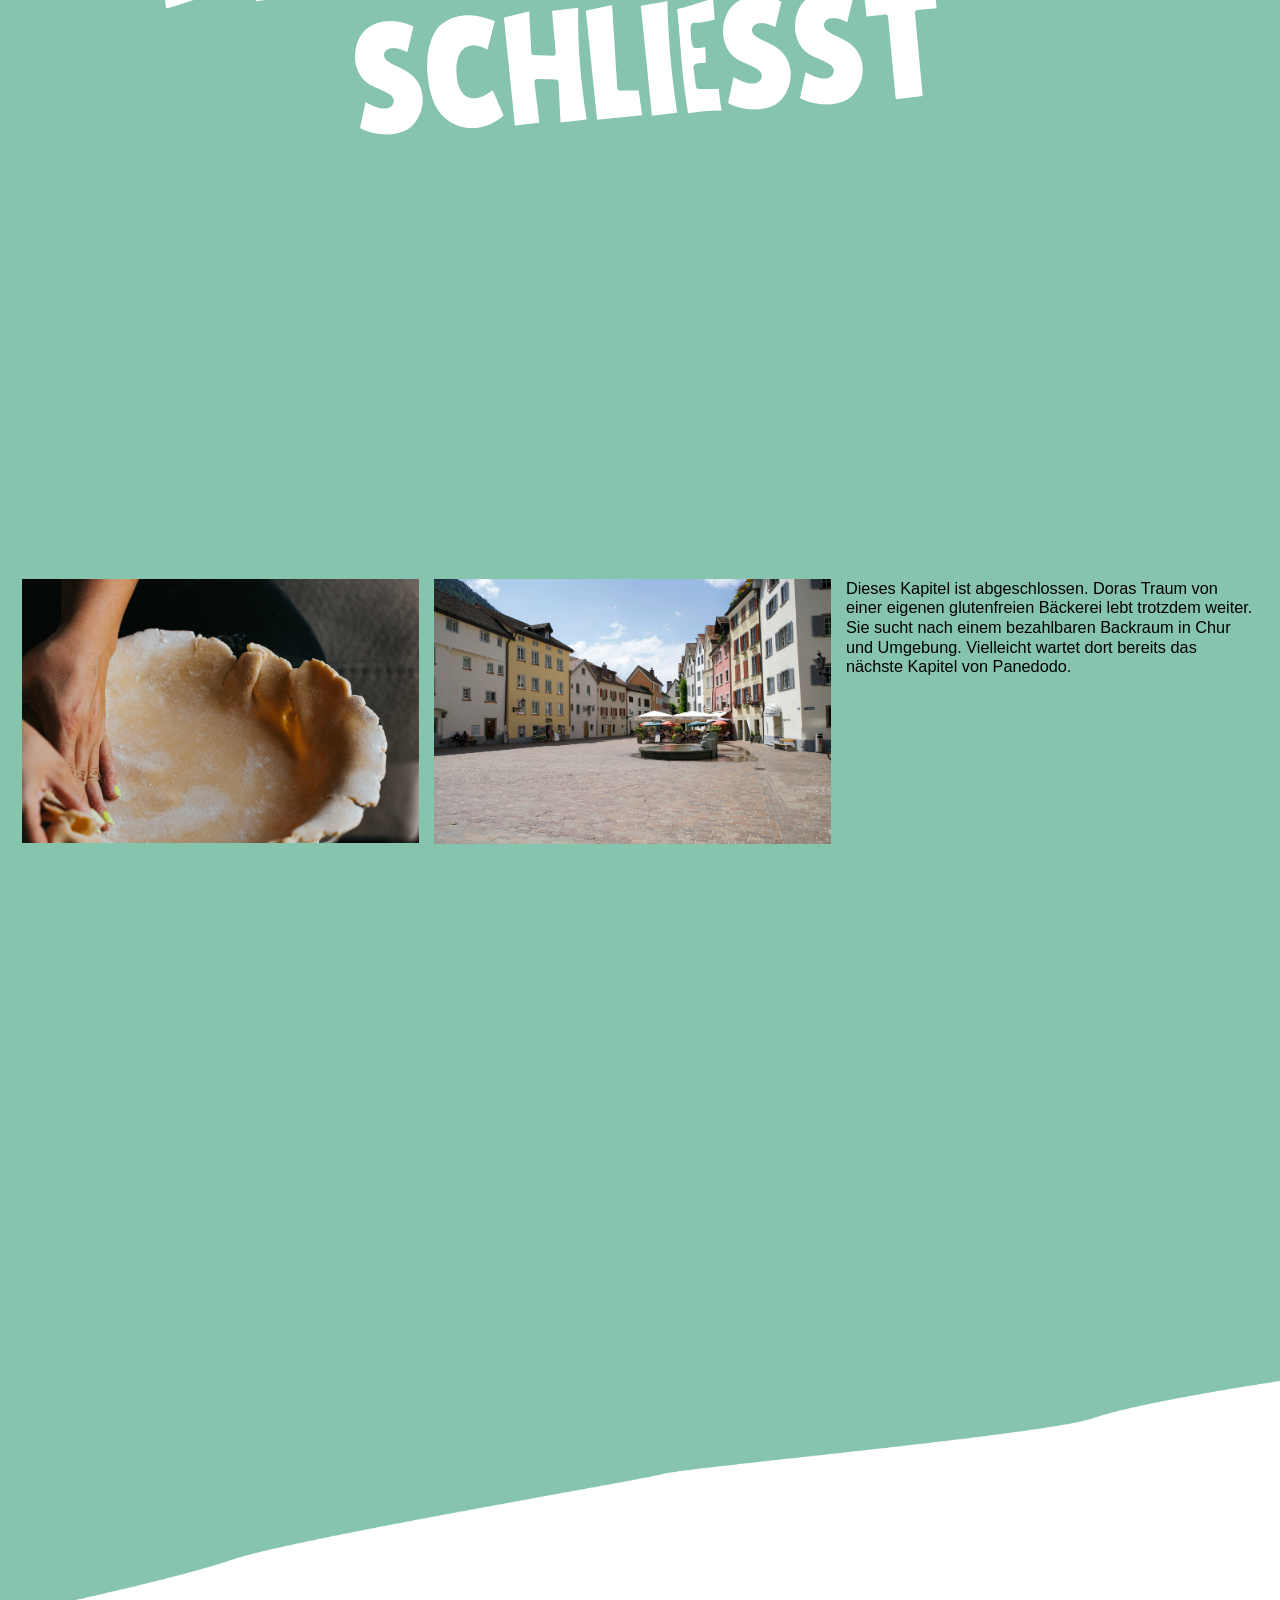
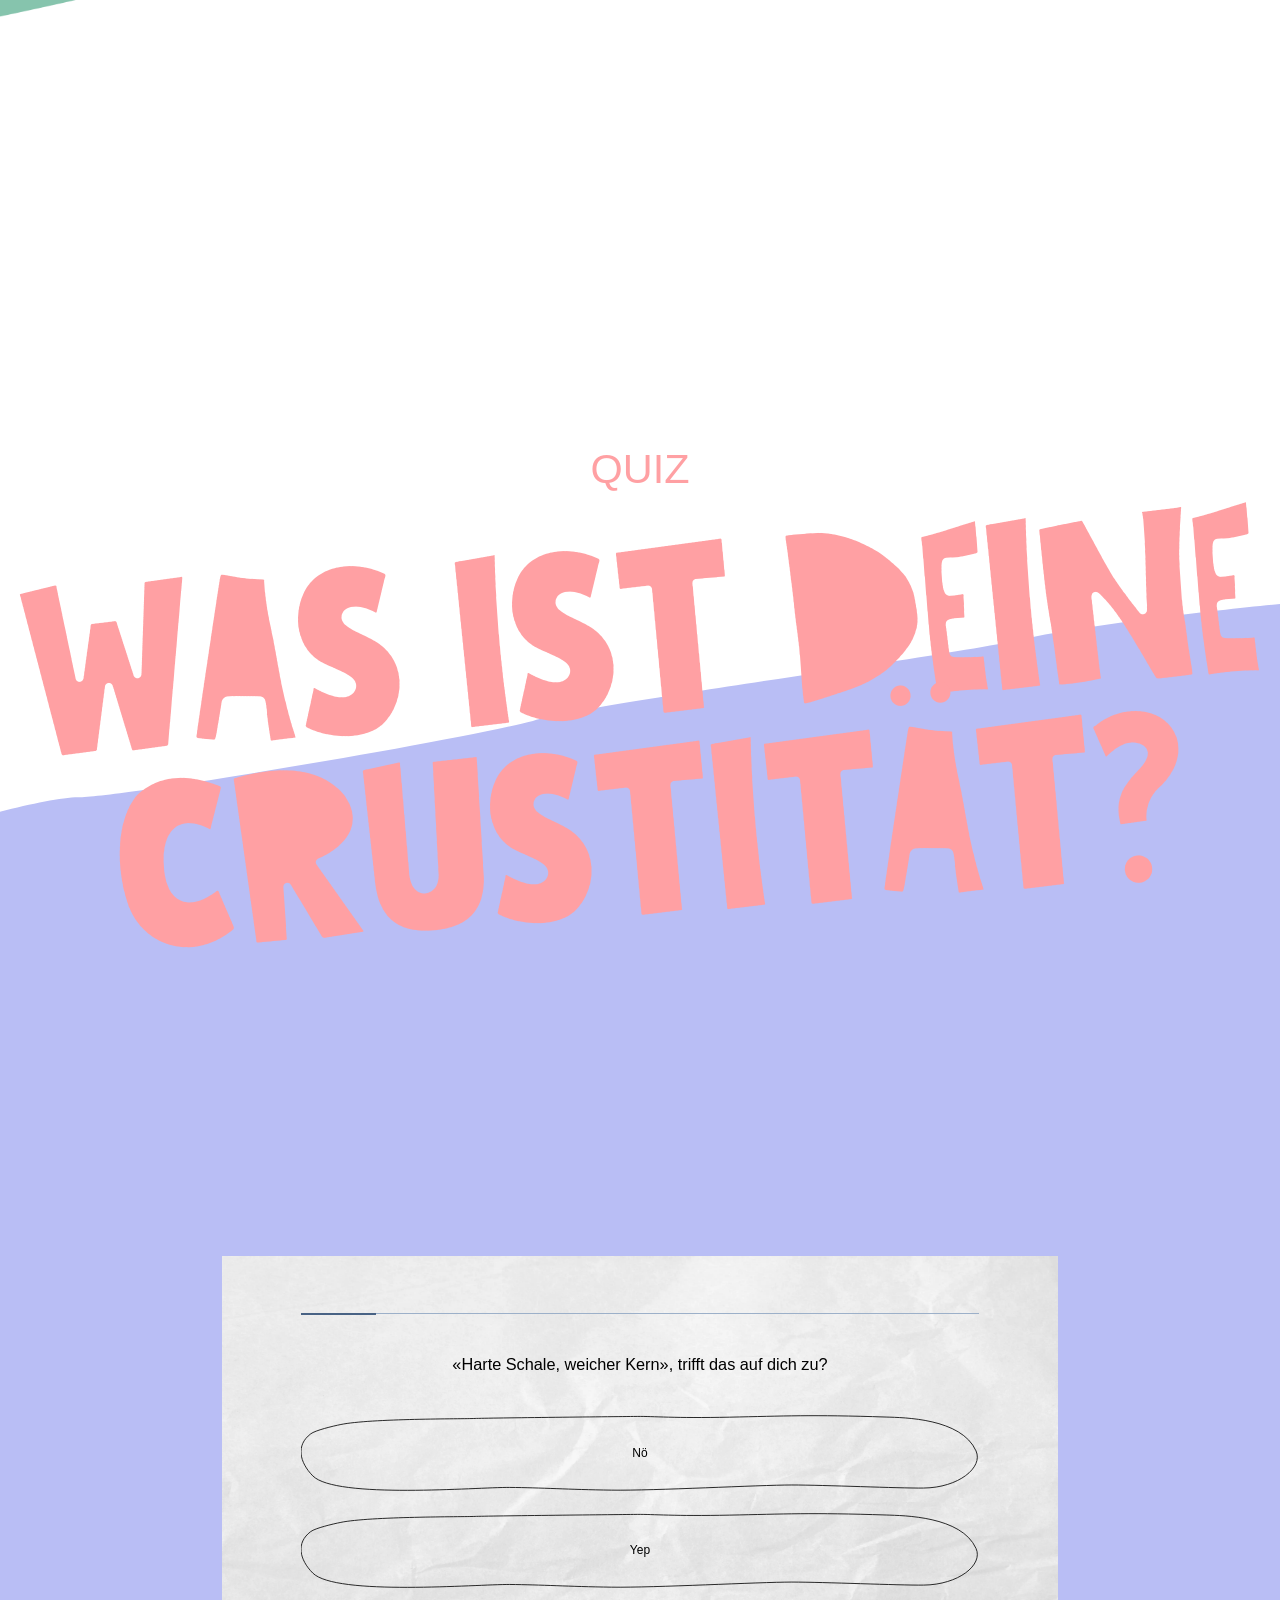
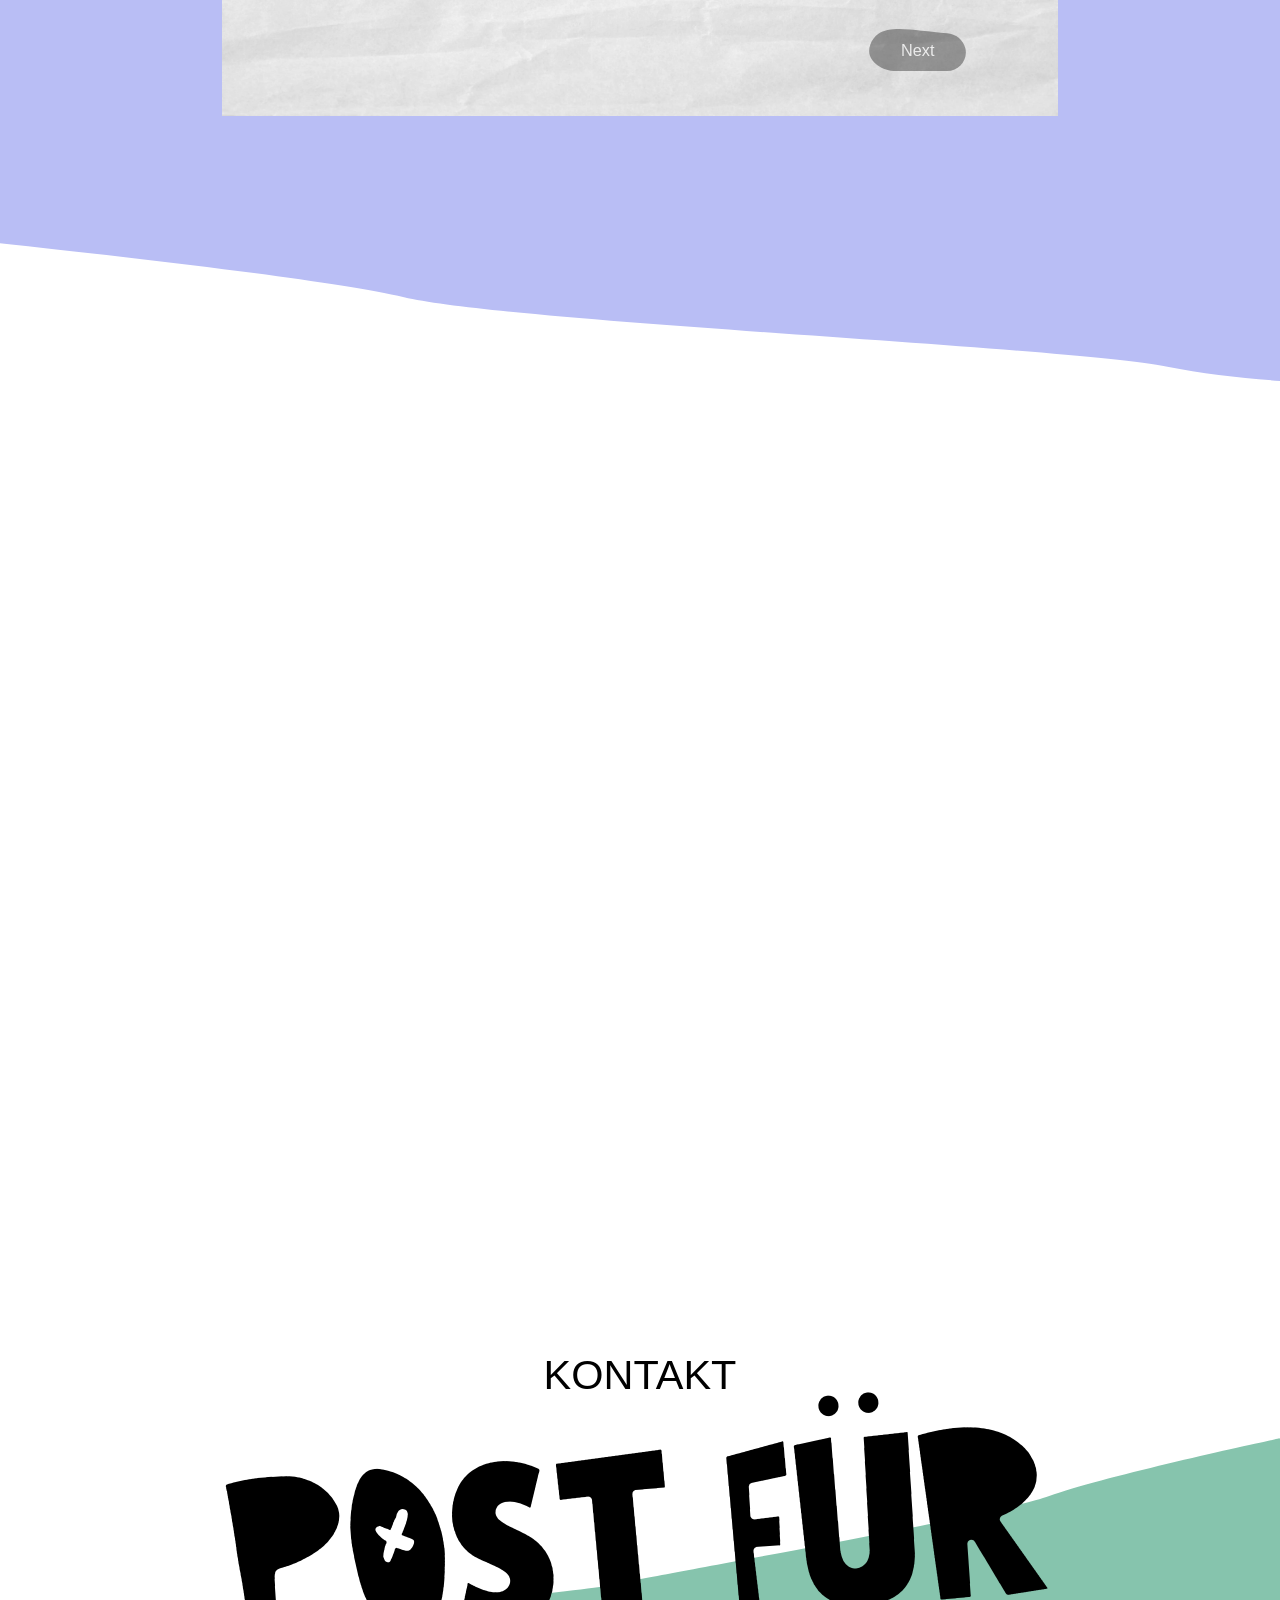
==== commit d5bcc26f: "Changes Spacing and scroll behavoir" ====
--- a/index.html
+++ b/index.html
@@ -51,23 +51,25 @@
     <article class="story-step" id="anfang">
       <div class="story-step__background" aria-hidden="true"></div>
 
-      <div class="story-step__content">
-        <div class="title-unit story-step__header">
-          <h2 class="display display--sm story-step__title story-step__title--light">Alles begann  <br> genau hier.</h2>
-        </div>
-
-        <div class="story-layout">
-
-          <div class="story-layout__media">
-            <div class="story-layout__landscape-wrap">
-              <img src="assets/pd-weg-anfang-klein.webp" alt="Als alles begann - Impression Italien" width="247" height="165" class="story-layout__image" data-fade-in>
-            </div>
-            <div class="story-layout__portrait-wrap">
-              <img src="assets/pd-weg-anfang-gross.webp" alt="Als alles begann - Bäckerei Auslage" width="510" height="764" class="story-layout__image" data-fade-in>
-            </div>
-          </div>
-
-          <div class="story-layout__text body-unit" data-fade-in>
+      <div class="story-step__content" data-pin data-pin-pause="0.2" data-pin-mode="middle" data-pin-media="(min-width: 801px)">
+        <div class="story-step__head" data-pin-head>
+          <div class="title-unit story-step__header" data-pin-title>
+            <h2 class="display display--sm story-step__title story-step__title--light">Alles begann  <br> genau hier.</h2>
+          </div>
+        </div>
+
+        <div class="story-layout" data-pin-content>
+
+          <div class="story-layout__media">
+            <div class="story-layout__landscape-wrap">
+              <img src="assets/pd-weg-anfang-klein.webp" alt="Als alles begann - Impression Italien" width="247" height="165" class="story-layout__image">
+            </div>
+            <div class="story-layout__portrait-wrap">
+              <img src="assets/pd-weg-anfang-gross.webp" alt="Als alles begann - Bäckerei Auslage" width="510" height="764" class="story-layout__image">
+            </div>
+          </div>
+
+          <div class="story-layout__text body-unit">
 
             <p class="story-layout__description">2015 erhält Dora, die Gründerin von Panedodo, die Diagnose Zöliakie. Damals lebt sie noch in Italien, wo das glutenfreie Angebot schon gross ist und immer weiter wächst.</p>
           </div>
@@ -81,41 +83,47 @@
     <article class="story-step" id="gf-brot">
       <div class="gf__bg" aria-hidden="true"></div>
 
-      <div class="story-step__content">
+      <div class="story-step__content" data-pin data-pin-pause="0.2" data-pin-mode="middle" data-pin-media="(min-width: 801px)">
+        <div class="story-step__head" data-pin-head>
+          <div class="title-unit story-step__header" data-pin-title>
+            <h2 class="display display--sm story-step__title story-step__title--blue">Wo ist das <br>Glutenfreie Brot?</h2>
+          </div>
+        </div>
+
+        <div class="story-layout" data-pin-content>
+
+          <div class="story-layout__media">
+            <div class="story-layout__landscape-wrap">
+              <img src="assets/pd-weg-gfbrot-klein.webp" alt="Als alles begann - Impression Italien" width="247" height="165" class="story-layout__image">
+            </div>
+            <div class="story-layout__portrait-wrap">
+              <img src="assets/pd-weg-gfbrot-gross.webp" alt="Als alles begann - Bäckerei Auslage" width="510" height="764" class="story-layout__image">
+            </div>
+          </div>
+
+          <div class="story-layout__text body-unit">
+            <p class="story-layout__description">2016 zieht Dora in die Schweiz und merkt schnell: Für Zölis gibt’s hier nicht viel zu holen. In den grossen Supermärkten stehen ein paar traurige, abgepackte Produkte im Regal. Im Reformhaus ist die Auswahl etwas grösser – doch auch das wird ein paar Jahre später Konkurs anmelden. Und glutenfreie Cafés oder Bäckereien? Fehlanzeige! Was also tun in dieser glutenfreien Wüste?</p>
+          </div>
+        </div>
+      </div>
+
+    </article>
+
+     <!-- Selbst ist die Frau -->
+    <article class="story-step" id="selbst" data-pin-hold data-pin-pause="0.2" data-pin-media="(min-width: 801px)">
+      <div class="selbst__bg" aria-hidden="true"></div>
+
+      <div class="story-step__content" data-pin-hold-item>
         <div class="title-unit story-step__header">
-          <h2 class="display display--sm story-step__title story-step__title--blue">Wo ist das <br>Glutenfreie Brot?</h2>
-        </div>
-
-        <div class="story-layout">
-
-          <div class="story-layout__media">
-            <div class="story-layout__landscape-wrap">
-              <img src="assets/pd-weg-gfbrot-klein.webp" alt="Als alles begann - Impression Italien" width="247" height="165" class="story-layout__image" data-fade-in>
-            </div>
-            <div class="story-layout__portrait-wrap">
-              <img src="assets/pd-weg-gfbrot-gross.webp" alt="Als alles begann - Bäckerei Auslage" width="510" height="764" class="story-layout__image" data-fade-in>
-            </div>
-          </div>
-
-          <div class="story-layout__text body-unit" data-fade-in>
-            <p class="story-layout__description">2016 zieht Dora in die Schweiz und merkt schnell: Für Zölis gibt’s hier nicht viel zu holen. In den grossen Supermärkten stehen ein paar traurige, abgepackte Produkte im Regal. Im Reformhaus ist die Auswahl etwas grösser – doch auch das wird ein paar Jahre später Konkurs anmelden. Und glutenfreie Cafés oder Bäckereien? Fehlanzeige! Was also tun in dieser glutenfreien Wüste?</p>
-          </div>
-        </div>
-      </div>
-
-    </article>
-
-     <!-- Selbst ist die Frau -->
-    <article class="story-step" id="selbst">
-      <div class="selbst__bg" aria-hidden="true"></div>
-
-      <div class="story-step__content">
-        <div class="title-unit story-step__header">
-          <h2 class="display display--sm story-step__title story-step__title--blue">Selbst ist <br> die Frau</h2>
-        </div>
-
-      <div class="bubble bubble--pink story-step__bubble" data-parallax-range="45" data-fade-in>
+          <h2 class="display display--sm story-step__title story-step__title--blue" style="margin-top: calc(440 * var(--u));">Selbst ist <br> die Frau</h2>
+        </div>
+
+      <div class="bubble bubble--pink story-step__bubble" data-parallax-range="45" data-fade-in style="margin-top: calc(440 * var(--u));">
         <span class="bubble__text">Im August 2023 nimmt <br> Dora die Sache selbst in die Hand. Sie beginnt, bei sich zu Hause zu backen. Über einen Onlineshop verkauft sie ihre Kreationen zur Abholung in Chur. </span>
+      </div>
+      <!-- Nur mobil: Text der Sprechblase (die Sprechblase ist dort ausgeblendet) -->
+      <div class="story-layout__mobile-copy body-unit">
+        <p class="story-layout__description">Im August 2023 nimmt Dora die Sache selbst in die Hand. Sie beginnt, bei sich zu Hause zu backen. Über einen Onlineshop verkauft sie ihre Kreationen zur Abholung in Chur.</p>
       </div>
       </div>
 
@@ -125,28 +133,31 @@
     <article class="story-step" id="panedodo">
       <div class="panedodo__bg" aria-hidden="true"></div>
 
-      <div class="story-step__content">
-        <div class="title-unit story-step__header">
-          <h2 class="display display--sm story-step__title story-step__title--green">Panedodo in Chur</h2>
+      <div class="story-step__content" data-pin data-pin-pause="0.2" data-pin-mode="middle" data-pin-media="(min-width: 801px)">
+        <div class="story-step__head" data-pin-head>
+          <div class="title-unit story-step__header" data-pin-title>
+            <h2 class="display display--sm story-step__title story-step__title--light">Panedodo in Chur</h2>
+          </div>
         </div>
         
 
-        <div class="story-layout">
-
-          <div class="story-layout__media">
-            <div class="story-layout__landscape-wrap">
-              <img src="assets/pd-weg-panedod-klein.webp" alt="Als alles begann - Impression Italien" width="247" height="165" class="story-layout__image" data-fade-in>
-            </div>
-            <div class="story-layout__portrait-wrap">
-              <video src="assets/pd-verpackungsvid.mp4" width="510" height="764" class="story-layout__image" autoplay muted loop playsinline aria-label="Glutenfreies Brot in der Bäckerei" data-fade-in>
+        <div class="story-layout" data-pin-content>
+
+          <div class="story-layout__media">
+            <div class="story-layout__landscape-wrap">
+              <img src="assets/pd-weg-panedod-klein.webp" alt="Als alles begann - Impression Italien" width="247" height="165" class="story-layout__image">
+            </div>
+            <div class="story-layout__portrait-wrap">
+              <video src="assets/pd-verpackungsvid.mp4" width="510" height="764" class="story-layout__image" autoplay muted loop playsinline aria-label="Glutenfreies Brot in der Bäckerei">
               </video>
             </div>
           </div>
 
-          <div class="story-layout__text body-unit" data-fade-in>
+          <div class="story-layout__text body-unit">
             <p class="story-layout__description">Während rund eineinhalb Jahren entstehen bei Panedodo frische Brote, feine Backwaren und saisonale Spezialitäten, von Weihnachtsguetzli bis zu neuen Kreationen. Neben Privatkund:innen beliefert Dora auch Geschäftskunden, darunter das Restaurant Flavours in Chur.</p>
           </div>
 
+      </div>
       </div>
 
     </article>
@@ -155,24 +166,26 @@
     <article class="story-step" id="pause">
       <div class="pause__bg" aria-hidden="true"></div>
 
-      <div class="story-step__content">
-        <div class="title-unit story-step__header">
-          <h2 class="display display--sm story-step__title story-step__title--light">Auch ne Pause <br> ist wichtig</h2>
-        </div>
-
-        <div class="story-layout">
-
-          <div class="story-layout__media">
-            <div class="story-layout__landscape-wrap">
-              <img src="assets/pd-weg-pause-klein.webp" alt="Als alles begann - Impression Italien" width="247" height="165" class="story-layout__image" data-fade-in>
-            </div>
-
-            <div class="story-layout__portrait-wrap">
-              <img src="assets/pd-weg-pause-gross.webp" alt="Als alles begann - Bäckerei Auslage" width="510" height="764" class="story-layout__image" data-fade-in>
-            </div>
-          </div>
-
-          <div class="story-layout__text body-unit" data-fade-in>
+      <div class="story-step__content" data-pin data-pin-pause="0.2" data-pin-mode="middle" data-pin-media="(min-width: 801px)">
+        <div class="story-step__head" data-pin-head>
+          <div class="title-unit story-step__header" data-pin-title>
+            <h2 class="display display--sm story-step__title story-step__title--blue">Auch ne Pause <br> ist wichtig</h2>
+          </div>
+        </div>
+
+        <div class="story-layout" data-pin-content>
+
+          <div class="story-layout__media">
+            <div class="story-layout__landscape-wrap">
+              <img src="assets/pd-weg-pause-gross.webp" alt="Als alles begann - Impression Italien" width="247" height="165" class="story-layout__image">
+            </div>
+
+            <div class="story-layout__portrait-wrap">
+              <img src="assets/pd-weg-pause-klein.webp" alt="Als alles begann - Bäckerei Auslage" width="510" height="764" class="story-layout__image">
+            </div>
+          </div>
+
+          <div class="story-layout__text body-unit">
             <p class="story-layout__description">Manchmal kommt das Leben dazwischen. Ab Weihnachten 2024 legt Dora wegen ihrer Mutterschaft eine Pause ein. Was ursprünglich nur ein Jahr dauern sollte, wird mit dem Wiedereinstieg ins Berufsleben und einem kleinen Kind schwieriger als gedacht. Deshalb bleibt Panedodo vorerst geschlossen.</p>
           </div>
         </div>
@@ -184,31 +197,33 @@
     <article class="story-step" id="zukunft">
       <div class="zukunft__bg" aria-hidden="true"></div>
 
-      <div class="story-step__content">
-        <div class="title-unit story-step__header">
-          <h2 class="display display--sm story-step__title story-step__title--light">Der Onlineshop <br>schliesst<span class="zukunft__mobile-title">, aber der Traum bleibt!</span></h2>
-        </div>
-
-        <div class="story-layout">
+      <div class="story-step__content" data-pin data-pin-pause="0.2" data-pin-mode="middle" data-pin-media="(min-width: 801px)">
+        <div class="story-step__head" data-pin-head>
+          <div class="title-unit story-step__header" data-pin-title>
+            <h2 class="display display--sm story-step__title story-step__title--light">Der Onlineshop <br>schliesst<span class="zukunft__mobile-title">, aber der Traum bleibt!</span></h2>
+            <div class="bubble bubble--yellow story-step__bubble" data-parallax-range="45" data-fade-in>
+              <span class="bubble__text">der Traum bleibt!</span>
+            </div>
+          </div>
+        </div>
+
+        <div class="story-layout" data-pin-content>
 
           <div class="story-layout__media">
             <div class="story-layout__landscape-wrap">
               <picture>
                 <source media="(max-width: 800px)" srcset="assets/pd-zukunft-quer-mobile.webp">
-                <img src="assets/pd-weg-zukunft-klein.webp" alt="Panedodo – Zukunft" width="247" height="165" class="story-layout__image" data-fade-in>
+                <img src="assets/pd-weg-zukunft-klein.webp" alt="Panedodo – Zukunft" width="247" height="165" class="story-layout__image">
               </picture>
             </div>
             <div class="story-layout__portrait-wrap">
-              <img src="assets/pd-zukunft-quer-mobile.webp" alt="Als alles begann - Bäckerei Auslage" width="510" height="764" class="story-layout__image" data-fade-in>
-            </div>
-          </div>
-
-          <div class="story-layout__text body-unit" data-fade-in>
+              <img src="assets/pd-weg-zukunft-gross.webp" alt="Als alles begann - Bäckerei Auslage" width="510" height="764" class="story-layout__image">
+            </div>
+          </div>
+
+          <div class="story-layout__text body-unit">
             <p class="story-layout__description">Dieses Kapitel ist abgeschlossen. Doras Traum von einer eigenen glutenfreien Bäckerei lebt trotzdem weiter. Sie sucht nach einem bezahlbaren Backraum in Chur und Umgebung. Vielleicht wartet dort bereits das nächste Kapitel von Panedodo.</p>
           </div>
-          <div class="bubble bubble--yellow story-step__bubble" data-parallax-range="45">
-        <span class="bubble__text">der Traum bleibt!</span>
-      </div>
         </div>
       </div>
 
@@ -218,13 +233,15 @@
 
 
   <!-- ============ Quiz ============ -->
-  <section class="quiz" id="quiz" aria-labelledby="quiz-title">
-    <div class="quiz__bg" aria-hidden="true"></div>
-    <div class="title-unit title-unit--pink">
-      <p class="eyebrow">Quiz</p>
-      <h2 id="quiz-title" class="display">Was ist deine<br>Crustität?</h2>
+  <section class="quiz" id="quiz" aria-labelledby="quiz-title" data-pin data-pin-pause="0.35">
+    <div class="quiz__bg" aria-hidden="true" data-pin-follow></div>
+    <div class="quiz__head" data-pin-head>
+      <div class="title-unit title-unit--pink" data-pin-title>
+        <p class="eyebrow">Quiz</p>
+        <h2 id="quiz-title" class="display">Was ist deine<br>Crustität?</h2>
+      </div>
     </div>
-    <div class="quiz__paper">
+    <div class="quiz__paper" data-pin-content>
       <form class="quiz__frame" data-quiz>
         <div class="progress" role="progressbar" aria-valuemin="1" aria-valuemax="9" aria-valuenow="1" aria-label="Fortschritt">
           <span class="progress__bar"></span>
--- a/css/styles.css
+++ b/css/styles.css
@@ -7,9 +7,8 @@
 /* ---------- Fonts ---------- */
 @font-face {
   font-family: "panedodo Display";
-  src: local("panedodo Display SemiBold"), local("panedodoDisplay-SemiBold"),
-       url("../fonts/panedodo-display-semibold.woff2") format("woff2");
-  font-weight: 600;
+  src: url("../fonts/panedodoDisplay-SemiBold.ttf") format("truetype");
+  font-weight: 800;
   font-display: swap;
 }
 @font-face {
@@ -108,7 +107,7 @@
 }
 .display {
   font-family: var(--f-display);
-  font-weight: 600;
+  font-weight: 800;
   font-size: var(--fs-display);
   line-height: 0.9;
   letter-spacing: -0.03em;
@@ -278,7 +277,8 @@
   position: relative;
   margin-top: max(calc(32 * var(--u)), 8px);
   margin-bottom: -1px;
-  padding: calc(510 * var(--u)) 0 calc(510 * var(--u));
+  /* Titel weiter oben (vorher 510), der Abstand liegt jetzt zwischen Titel und Inhalt */
+  padding: calc(150 * var(--u)) 0 calc(510 * var(--u));
 }
 .story-step + .story-step { margin-top: 0; }
 #anfang .story-step__content { margin-top: 50px; }
@@ -307,6 +307,7 @@
 .story-step__title--light { color: var(--c-white); }
 .story-step__title--blue { color: var(--c-blue); }
 .story-step__title--green { color: var(--c-green); }
+.story-step__title--pink { color: var(--c-lavender); }
 
 #gf-brot .story-step__title {
   transform: rotate(3deg);
@@ -328,6 +329,40 @@
 }
 .story-layout > * { grid-column: auto / span 6; }
 .story-layout { margin-top: -40px; margin-bottom: 150px; }
+
+/* ---------- Scroll-Ablauf (Stories + Quiz) ----------
+   Titel bleibt stehen, Inhalt scrollt bis zur Mitte, stoppt kurz, dann gehen beide zusammen weg.
+   Höhen und Positionen berechnet js/main.js (--pin-head-h, --pin-head-mb, --pin-content-top, --pin-pause). */
+[data-pin]::after { content: ""; display: block; height: var(--pin-pause, 0px); }
+[data-pin-head] {
+  position: relative; pointer-events: none;
+  height: var(--pin-head-h, auto);
+  margin-bottom: var(--pin-head-mb, 0px);
+}
+[data-pin-head] > * { pointer-events: auto; }
+[data-pin-content] { position: sticky; top: var(--pin-content-top, 0px); }
+
+/* Kurzer Stopp ohne eigenes Layout (Selbst ist die Frau): ganzer Inhalt hält in der Mitte */
+[data-pin-hold]::after { content: ""; display: block; height: var(--pin-pause, 0px); }
+[data-pin-hold-item] { position: sticky; top: var(--pin-hold-top, 0px); }
+
+/* Weiches Abbremsen/Anfahren (Wert kommt aus js/main.js) */
+[data-pin-title],
+[data-pin-content],
+[data-pin-hold-item] { translate: 0 var(--pin-ease-y, 0px); }
+
+.story-step__head { z-index: 2; }
+.story-step [data-pin-title] { position: sticky; top: var(--pin-title-top, var(--story-title-top, 180px)); }
+.story-step [data-pin-title] .story-step__title { padding-bottom: 0; }
+/* Abstand Titel → Inhalt (vorher 300 im Titel + 360 aus dem oberen Abstand) */
+.story-step .story-layout[data-pin-content] { margin-top: calc(660 * var(--u) - 40px); }
+@media (max-width: 800px) {
+  .story-step [data-pin-title],
+  .story-step [data-pin-content],
+  .story-step [data-pin-hold-item] { position: relative; top: auto; }
+  .story-step [data-pin-title] .story-step__title { padding-bottom: 0; }
+  .story-step .story-layout[data-pin-content] { margin-top: 0; }
+}
 #selbst .story-layout { margin-bottom: 0; }
 #anfang .story-layout__media,
 #panedodo .story-layout__media,
@@ -339,6 +374,9 @@
 #zukunft .story-layout__text { grid-column: 9 / span 5; }
 #gf-brot .story-layout__text,
 #pause .story-layout__text { grid-column: 1 / span 4; }
+/* Pause: grosses Bild (pd-weg-pause-gross) links breit, kleines Bild rechts schmal */
+#pause .story-layout__landscape-wrap { grid-column: 1 / span 4; }
+#pause .story-layout__portrait-wrap { grid-column: 5 / span 2; }
 #panedodo .story-layout__landscape-wrap { grid-column: 1 / span 3; }
 #panedodo .story-layout__portrait-wrap { grid-column: 4 / span 4; }
 
@@ -361,7 +399,9 @@
   grid-column: 1 / span 2;
   width: 100%;
 }
-#zukunft .story-layout__landscape-wrap { align-self: end; }
+/* Zukunft: Bilder oben bündig, kleines Bild 3 Spalten, grosses Bild 3 Spalten (vorher 2 + 4) */
+#zukunft .story-layout__landscape-wrap { align-self: start; grid-column: 1 / span 3; }
+#zukunft .story-layout__portrait-wrap { grid-column: 4 / span 3; }
 .story-layout__portrait-wrap {
   grid-column: 3 / span 4;
   width: 100%;
@@ -465,7 +505,7 @@
   color: var(--c-white); text-align: center;
 }
 #zukunft .bubble__text {
-  font-family: var(--f-display); font-weight: 600;
+  font-family: var(--f-display); font-weight: 800;
   font-size: calc(var(--bw) * .200); line-height: 0.9;
   text-transform: uppercase;
 }
@@ -480,9 +520,12 @@
 .quiz { position: relative; margin-top: 200px; padding-bottom: calc(40 * var(--u)); }
 .quiz__bg {
   position: absolute; left: 0; right: 0; top: calc(328 * var(--u));
-  height: auto; aspect-ratio: 1728 / 2500;
+  /* Unterkante ca. 250px unter dem Papier (statt fester Höhe), damit der Hintergrund nicht zu weit nach unten reicht */
+  bottom: calc(40 * var(--u) + var(--pin-pause, 0px) - 250px);
   background: url("../assets/bg_quiz.svg") center / 100% 100% no-repeat;
   transform: translateY(var(--quiz-bg-parallax-y, 0px));
+  /* bewegt sich mit dem Quiz-Papier mit (Wert aus js/main.js), damit er hinter dem Papier stehen bleibt */
+  translate: 0 var(--pin-follow-y, 0px);
 }
 .story-step__background,
 .gf__bg,
@@ -492,10 +535,11 @@
 .quiz__bg {
   left: 50%; right: auto; width: 100vw; margin-left: -50vw;
 }
+.quiz__head { z-index: 3; }
 .quiz .title-unit { position: sticky; top: clamp(16px, 1.736vw, 25px); z-index: 3; padding-top: calc(2 * var(--gutter)); }
 .quiz__paper {
   position: sticky; z-index: 4;
-  margin-top: calc(750px - 77 * var(--u));
+  margin-top: calc(450px - 77 * var(--u)); /* Abstand Titel → Papier (vorher 750px) */
   min-height: calc(502 * var(--u));
   margin-left: calc(300 * var(--u)); margin-right: calc(300 * var(--u));
   padding: calc(77 * var(--u)) var(--gutter) calc(60 * var(--u));
@@ -551,7 +595,7 @@
 .answer:has(input:checked)::after { opacity: 1; }
 .answer:has(input:focus-visible) { outline: 2px solid var(--c-blue); outline-offset: 3px; }
 .quiz__result { text-align: center; font-size: var(--fs-body); }
-.quiz__result strong { display: block; font-family: var(--f-display); font-weight: 600; font-size: var(--fs-eyebrow); line-height: .9; text-transform: uppercase; margin-top: 12px; }
+.quiz__result strong { display: block; font-family: var(--f-display); font-weight: 800; font-size: var(--fs-eyebrow); line-height: .9; text-transform: uppercase; margin-top: 12px; }
 .quiz__actions { display: flex; justify-content: flex-end; }
 
 /* ---------- Kontakt + Footer (grüne Fläche) ---------- */
@@ -559,7 +603,7 @@
   position: relative;
   display: flex; flex-direction: column; gap: var(--section-gap);
   width: 100vw; margin-inline: calc(50% - 50vw);
-  margin-top: 1500px;
+  margin-top: 580px; /* Abstand Quiz → Kontakt */
   background:
     url("../assets/bg_kontakt.svg") left top calc(208 * var(--u)) / 100% auto no-repeat,
     linear-gradient(transparent calc(208 * var(--u) + 26vw), var(--c-green) calc(208 * var(--u) + 26vw));
@@ -574,8 +618,9 @@
   --env-offset: 0px; --env-drop: 0;
 }
 .js .kontakt {
-  height: calc(340vh + 1500px); height: calc(340svh + 1500px);
-  --flap: 0; --rise: 0; --form: 0; --env-offset: 1500px;
+  /* Scrollstrecke Kontakt (vorher 340vh + 1500px). 700px = ENV_DELAY in js/main.js */
+  height: calc(260vh + 700px); height: calc(260svh + 700px);
+  --flap: 0; --rise: 0; --form: 0; --env-offset: 700px;
 }
 .kontakt__pin {
   position: sticky; top: 0; height: 100vh; height: 100svh;
@@ -645,6 +690,8 @@
   .env__letter .field input { height: 40px; }
   .env__letter .field textarea { height: 56px; }
   .kontakt__title { top: calc(80px + 2svh); }
+  /* Umschlag höher, damit kein Leerraum unter dem Titel bleibt */
+  .env { bottom: calc(3svh + max(0px, 45svh - 260px) - var(--env-offset)); }
 }
 @media (prefers-reduced-motion: reduce) {
   [data-fade-in] { opacity: 1; transform: none; transition: none; }
@@ -708,17 +755,30 @@
   .tabs__list { justify-content: flex-start; gap: 24px; }
 
   /* Als alles begann Mobile */
-  .story-step { height: auto; margin-top: 0; padding: 40px 0 56px; }
+  /* Einheitliche Abstände: oben 64px bis zum Titel, 32px Titel → Bild → Text, unten 96px */
+  .story-step { height: auto; margin-top: 0; padding: 64px 0 96px; }
+  #anfang .story-step__content,
+  #panedodo .story-step__content { margin-top: 0; }
+  .story-step .story-layout { margin-top: 0; margin-bottom: 0; }
+  .story-step .story-layout__text { margin-bottom: 0 !important; }
+  .body-unit p.story-layout__description { font-size: 1.125rem; line-height: 1.3; }
+
+  /* Selbst ist die Frau: Titel mittig im Stern, Text darunter */
+  #selbst { padding-top: 40px; }
+  /* Panedodo: Titel unter der weissen Welle oben */
+  #panedodo { padding-top: 140px; }
   #selbst .selbst__bg { display: none; }
-  #selbst .story-step__header { isolation: isolate; }
+  #selbst .story-step__header { isolation: isolate; padding-block: 56px; }
+  #selbst .story-step__title { margin-top: 0 !important; padding-bottom: 0; }
   #selbst .story-step__header::before {
     content: "";
     position: absolute;
     z-index: -1;
-    inset: -40px 0 -32px;
+    inset: 0 -4%;
     background: url("../assets/bg-selbst.webp") center / 100% 100% no-repeat;
     pointer-events: none;
   }
+  #selbst .story-layout__mobile-copy { padding-inline: var(--gutter); }
   #selbst .story-layout { margin-top: 0 !important; }
   #anfang .story-layout__landscape-wrap { grid-column: 1 / -1 !important; }
   #anfang .story-layout__portrait-wrap { display: none; }
@@ -758,7 +818,7 @@
 
   .quiz__bg { top: 18%; }
   .quiz__paper {
-    margin: calc(1500px - 20px) 15px 0; padding: 48px 30px; min-height: 0;
+    margin: 480px 15px 0; padding: 48px 30px; min-height: 0; /* Abstand Titel → Papier mobil (vorher 1480px) */
     background-image: url("../assets/paper.webp");
     background-size: 100% 100%;
   }
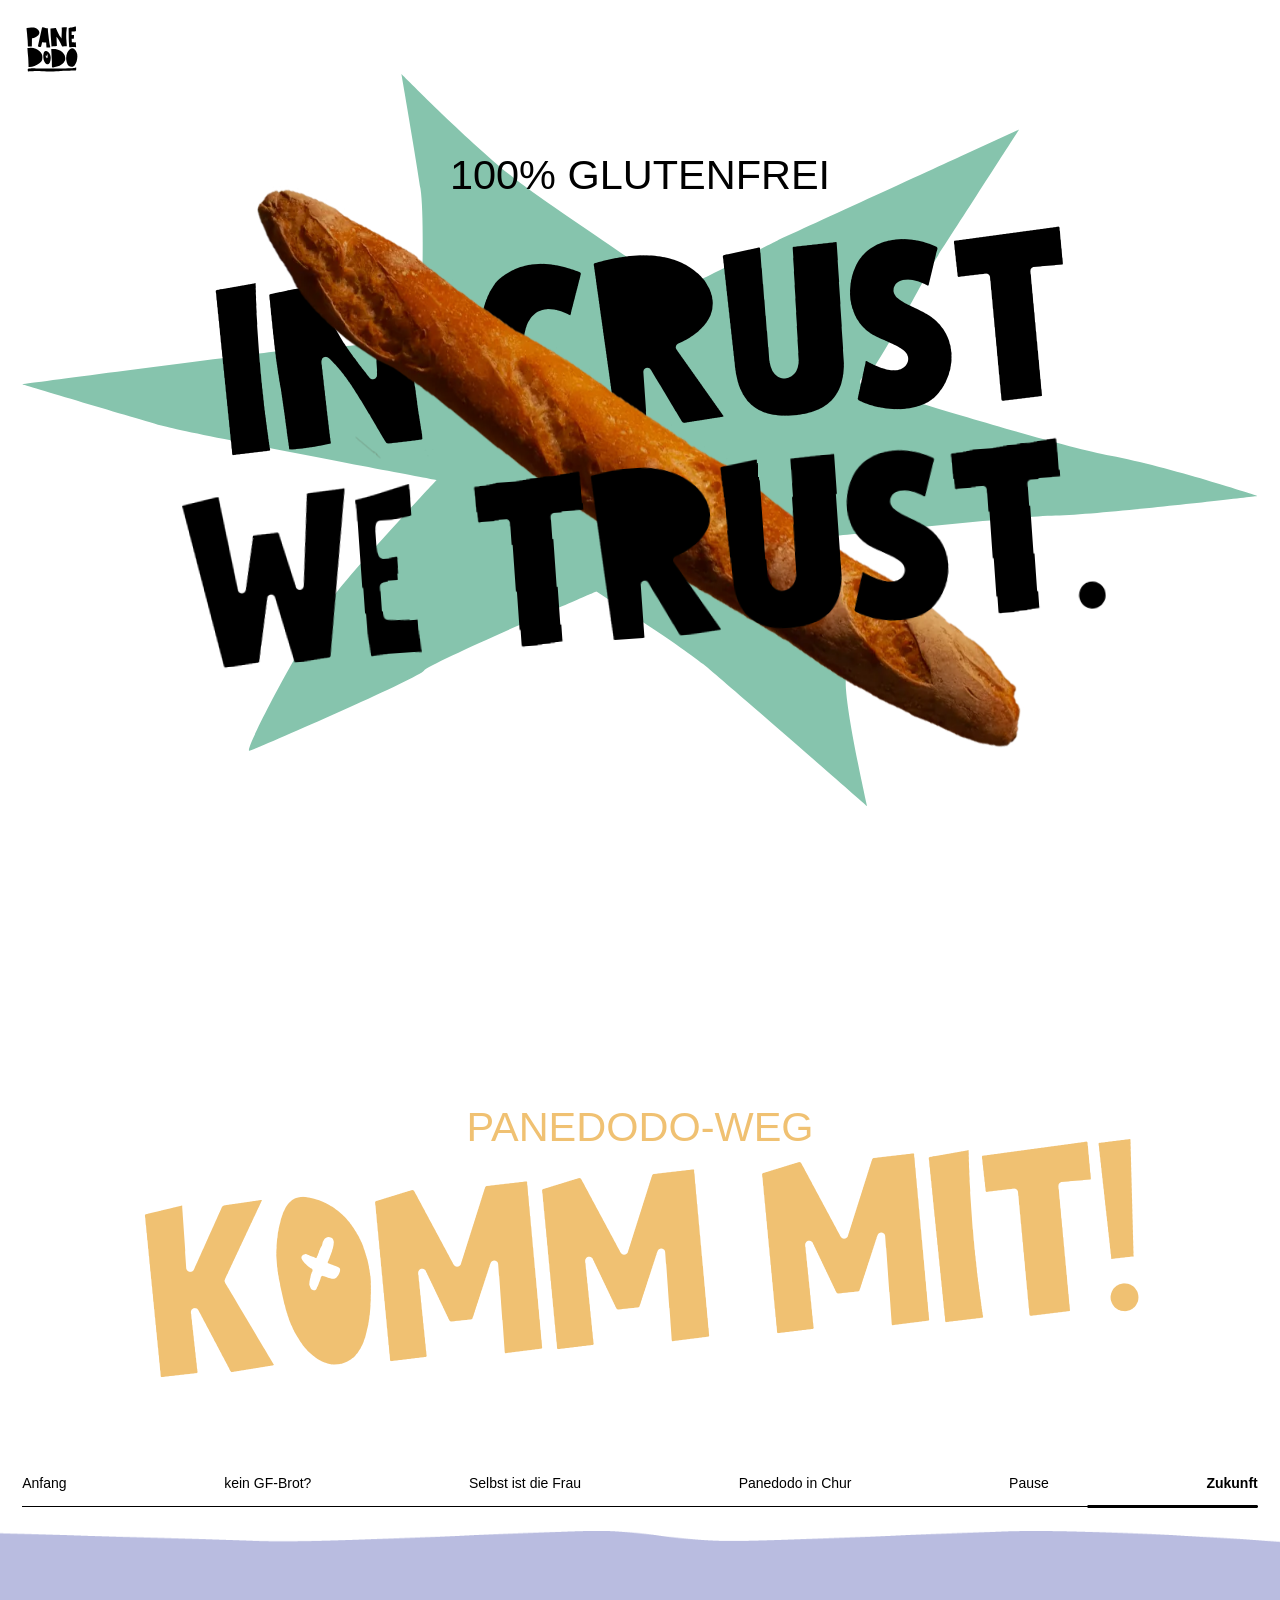
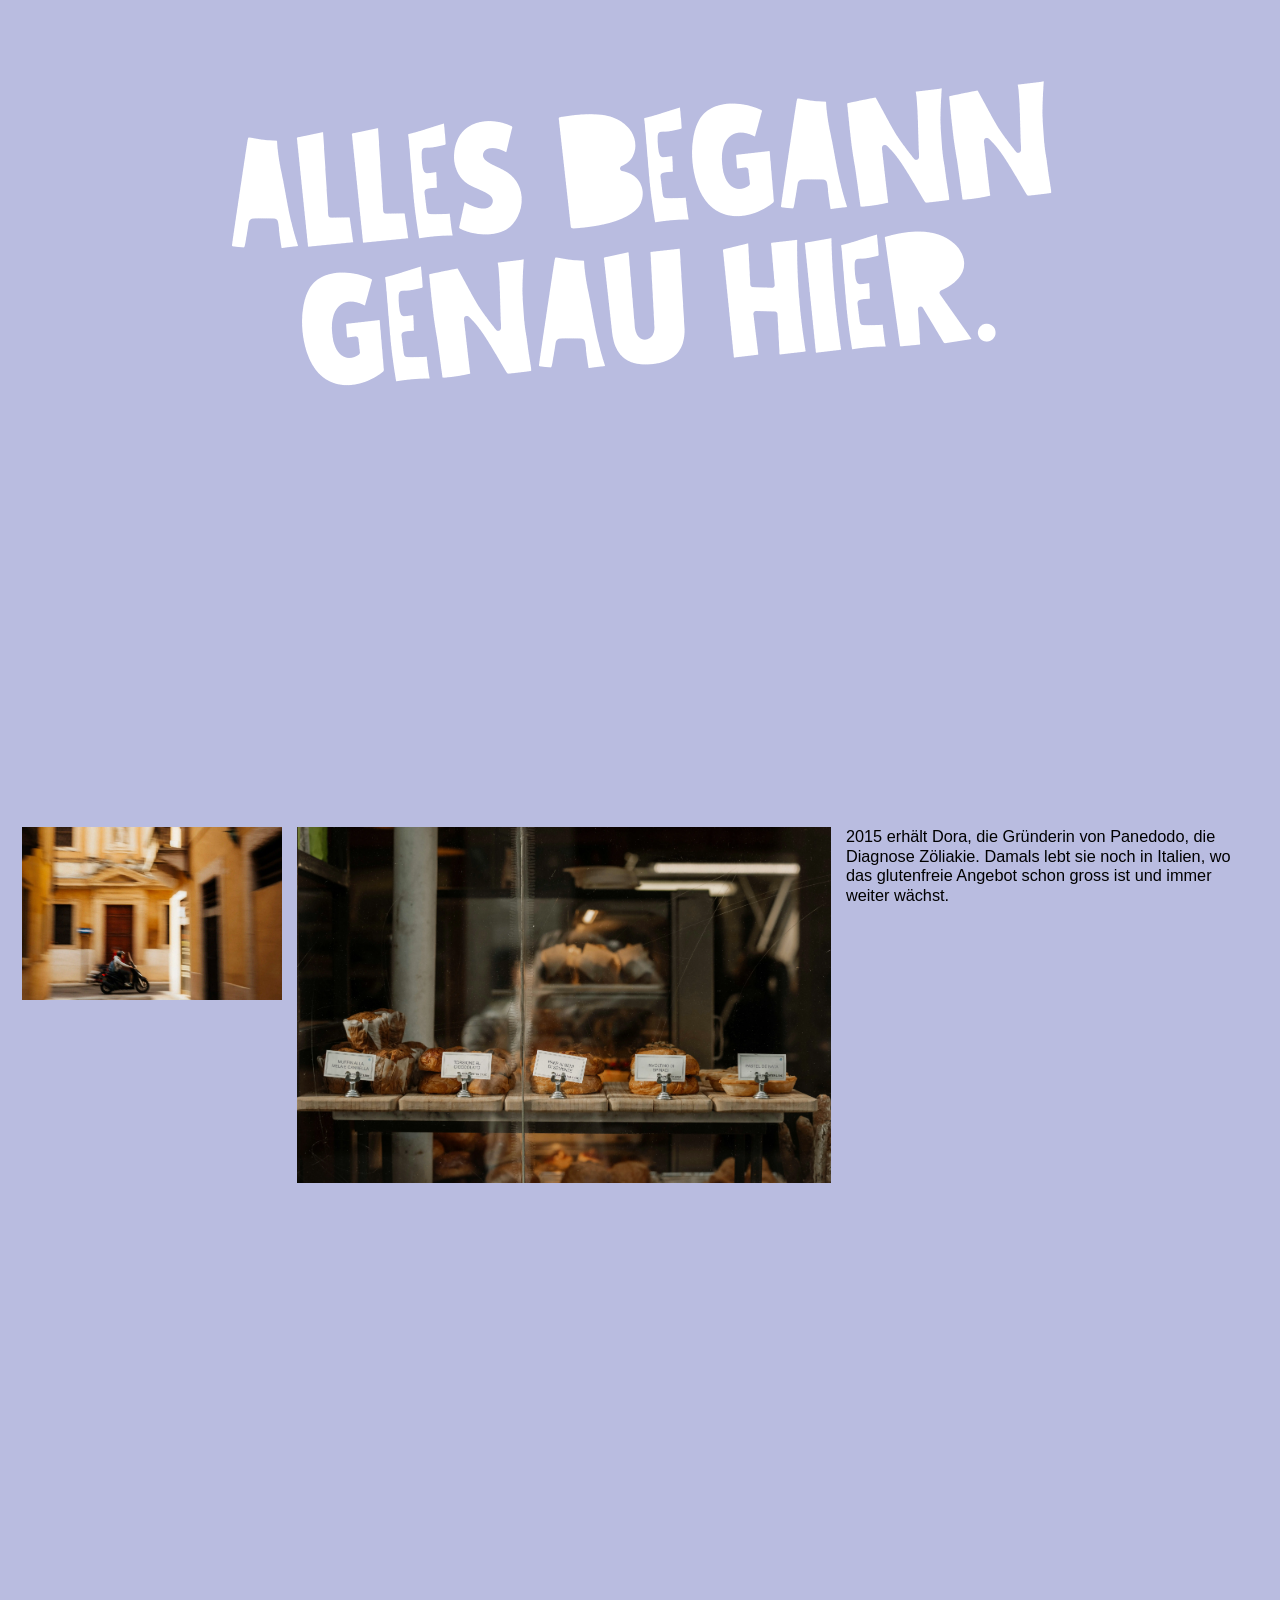
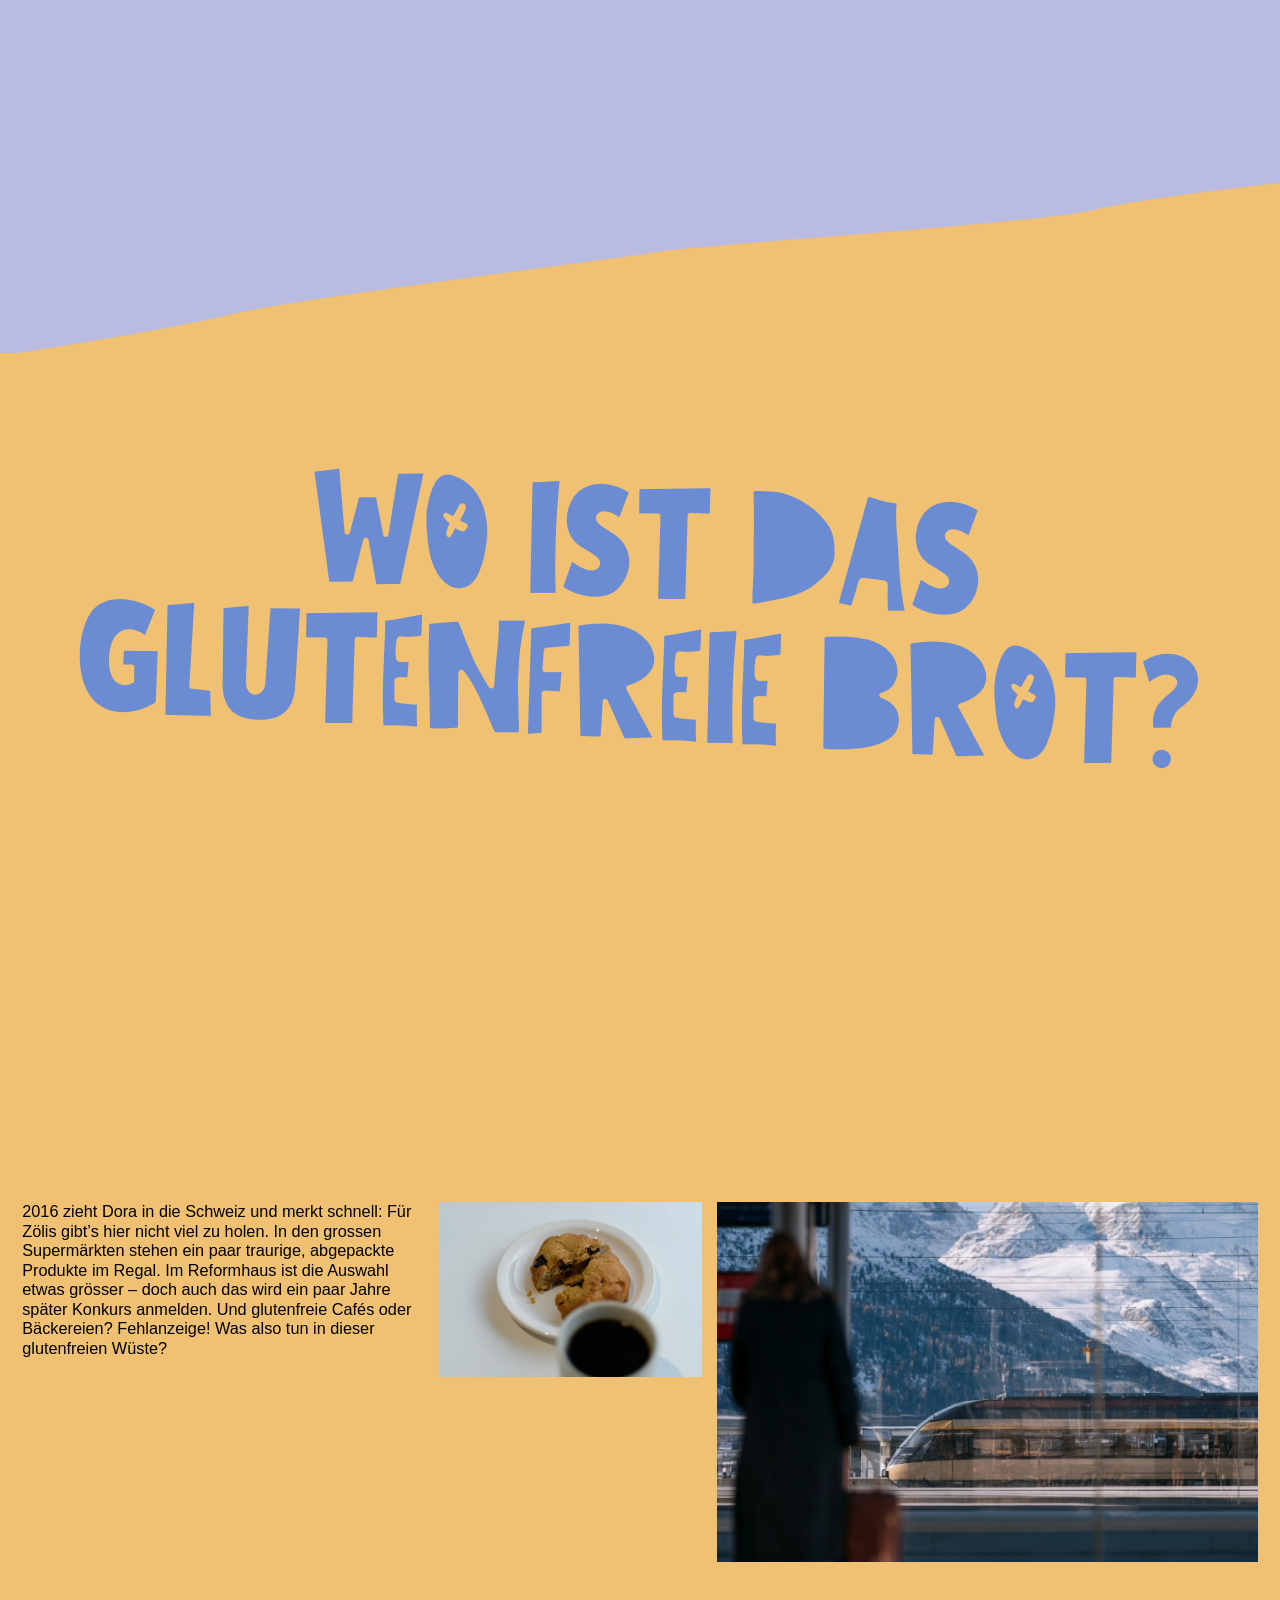
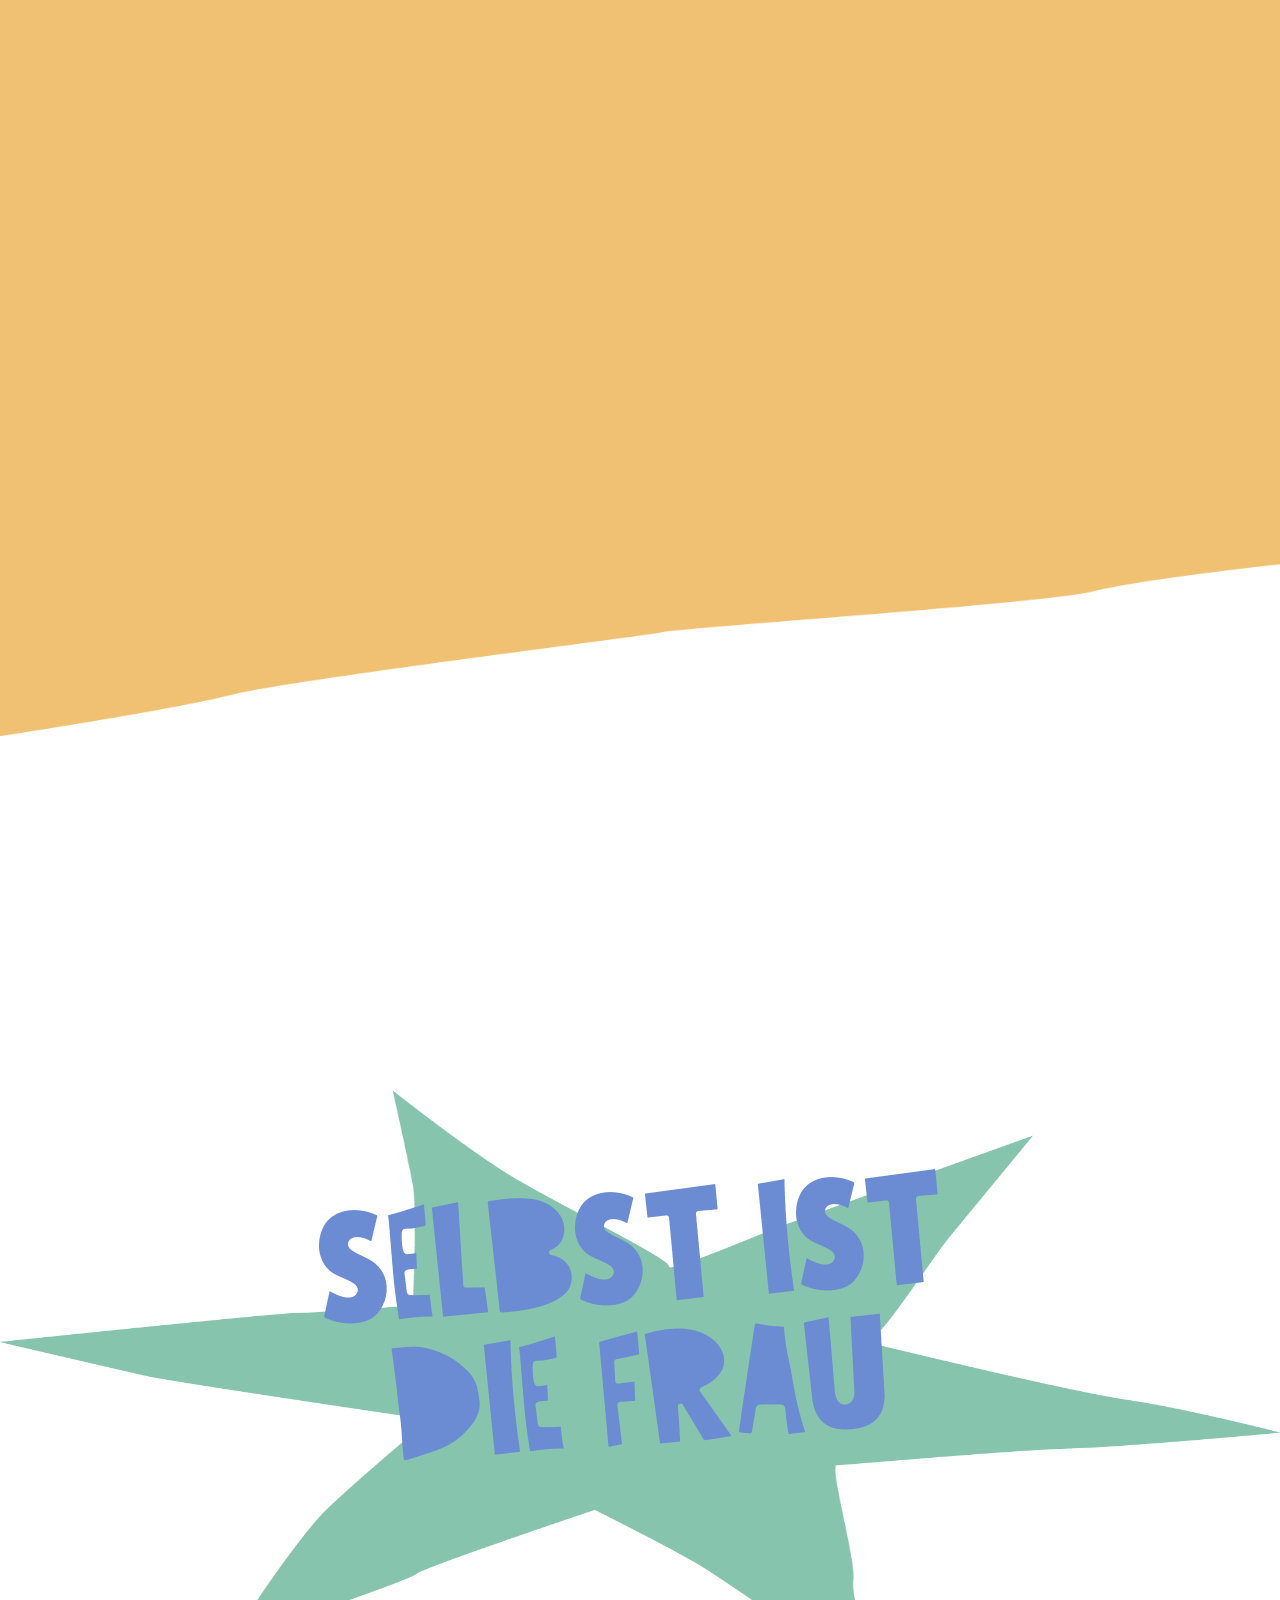
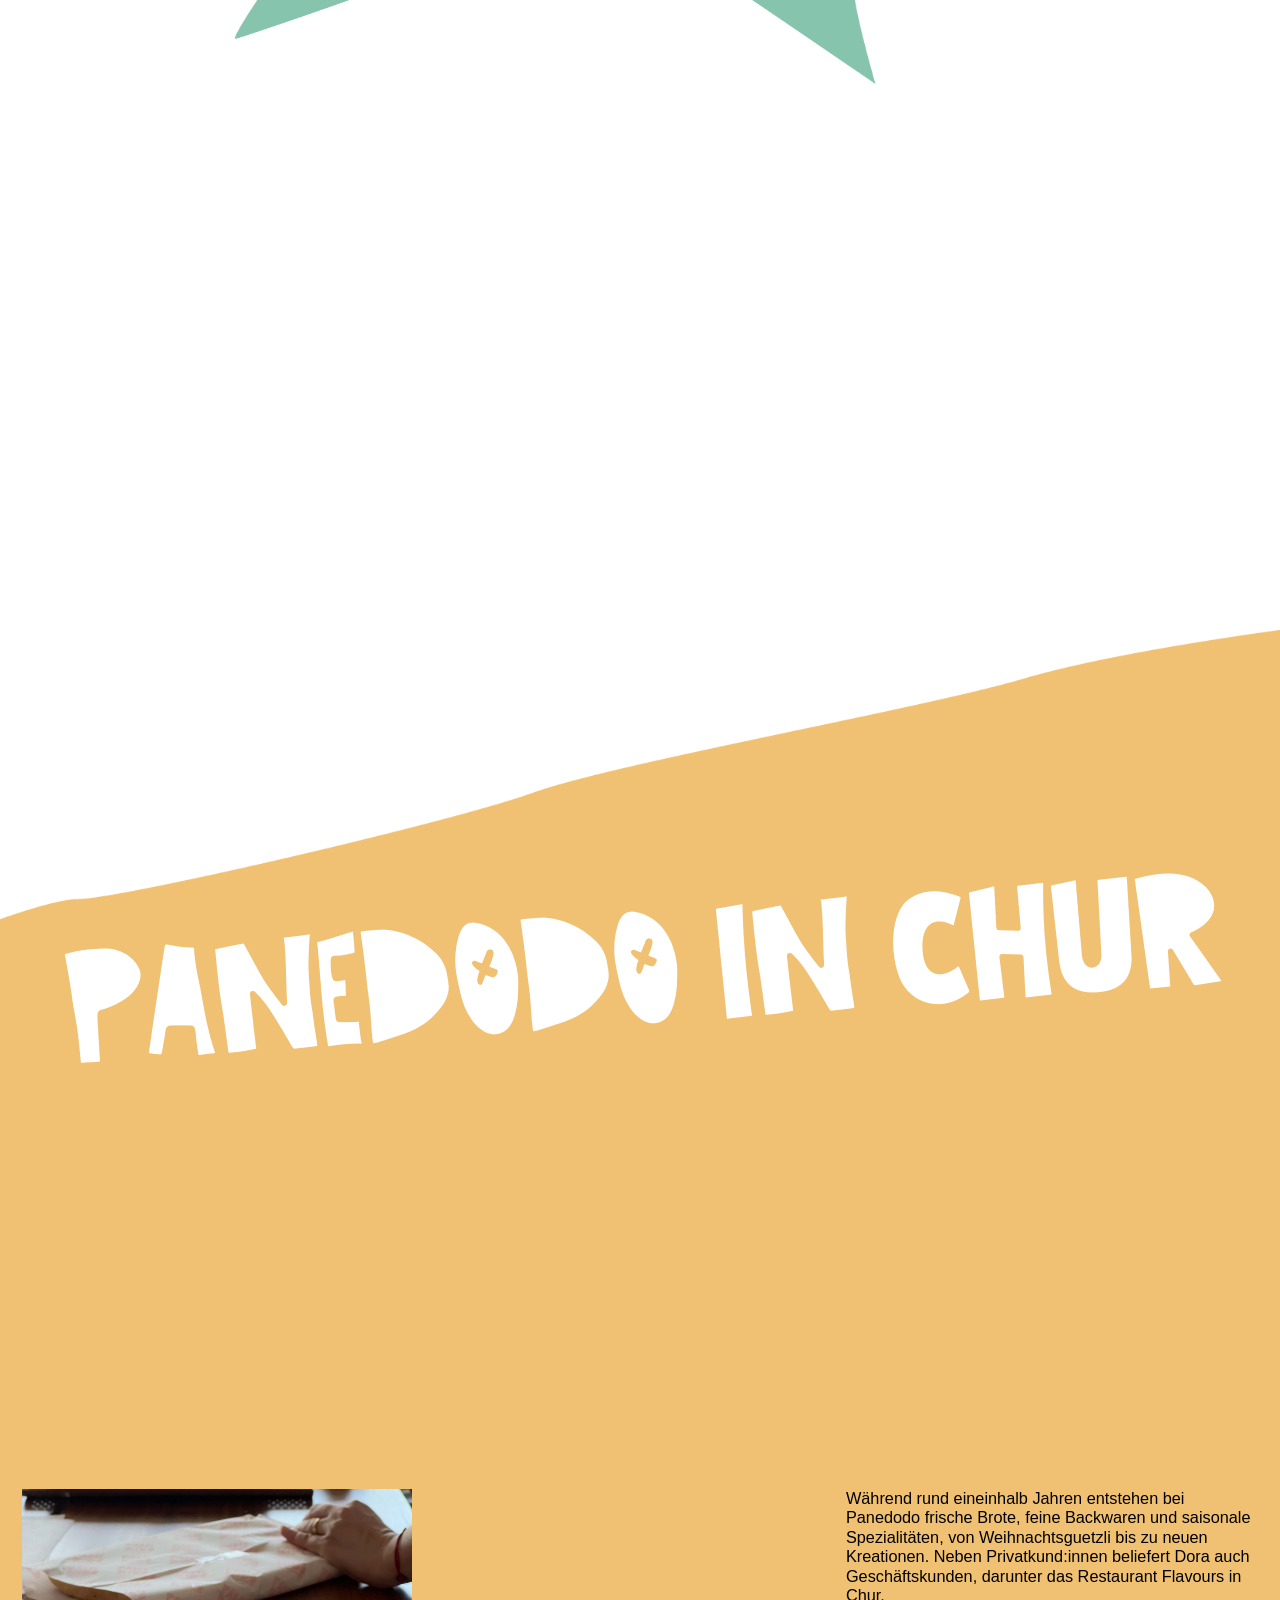
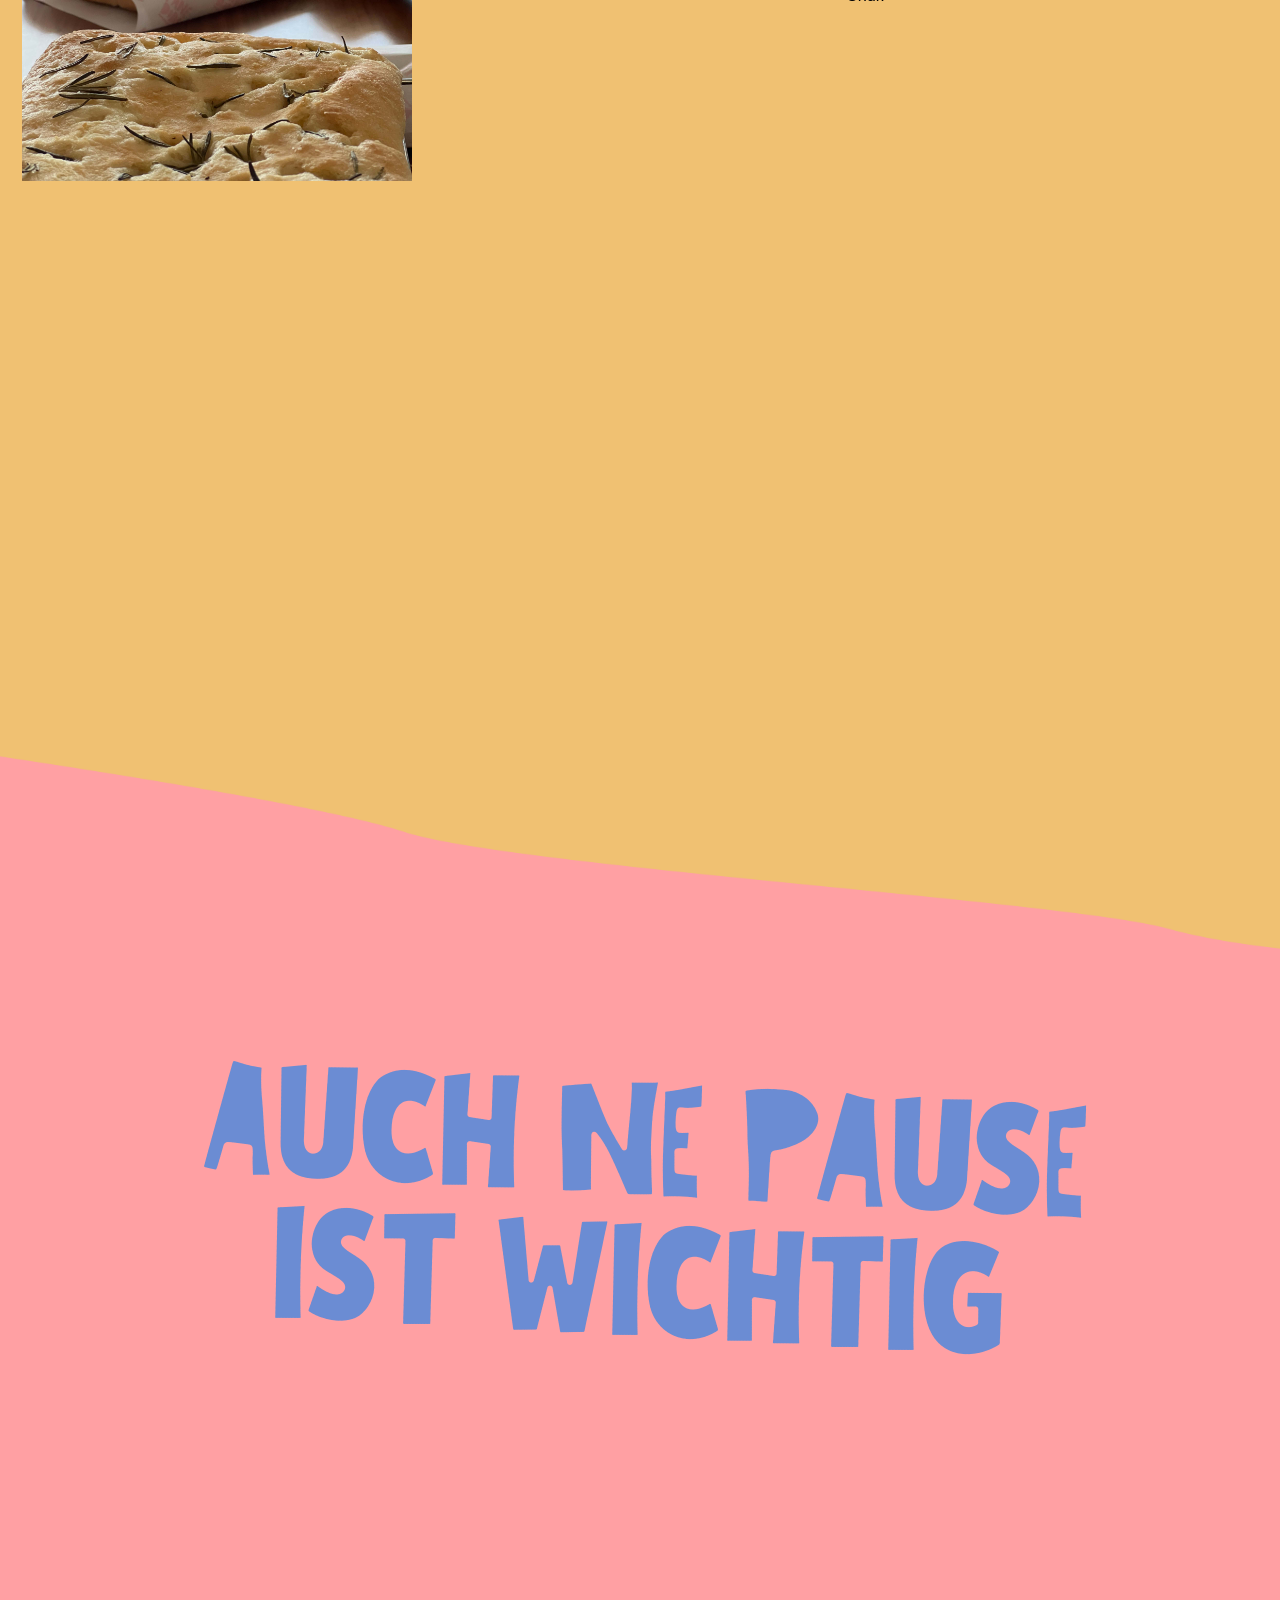
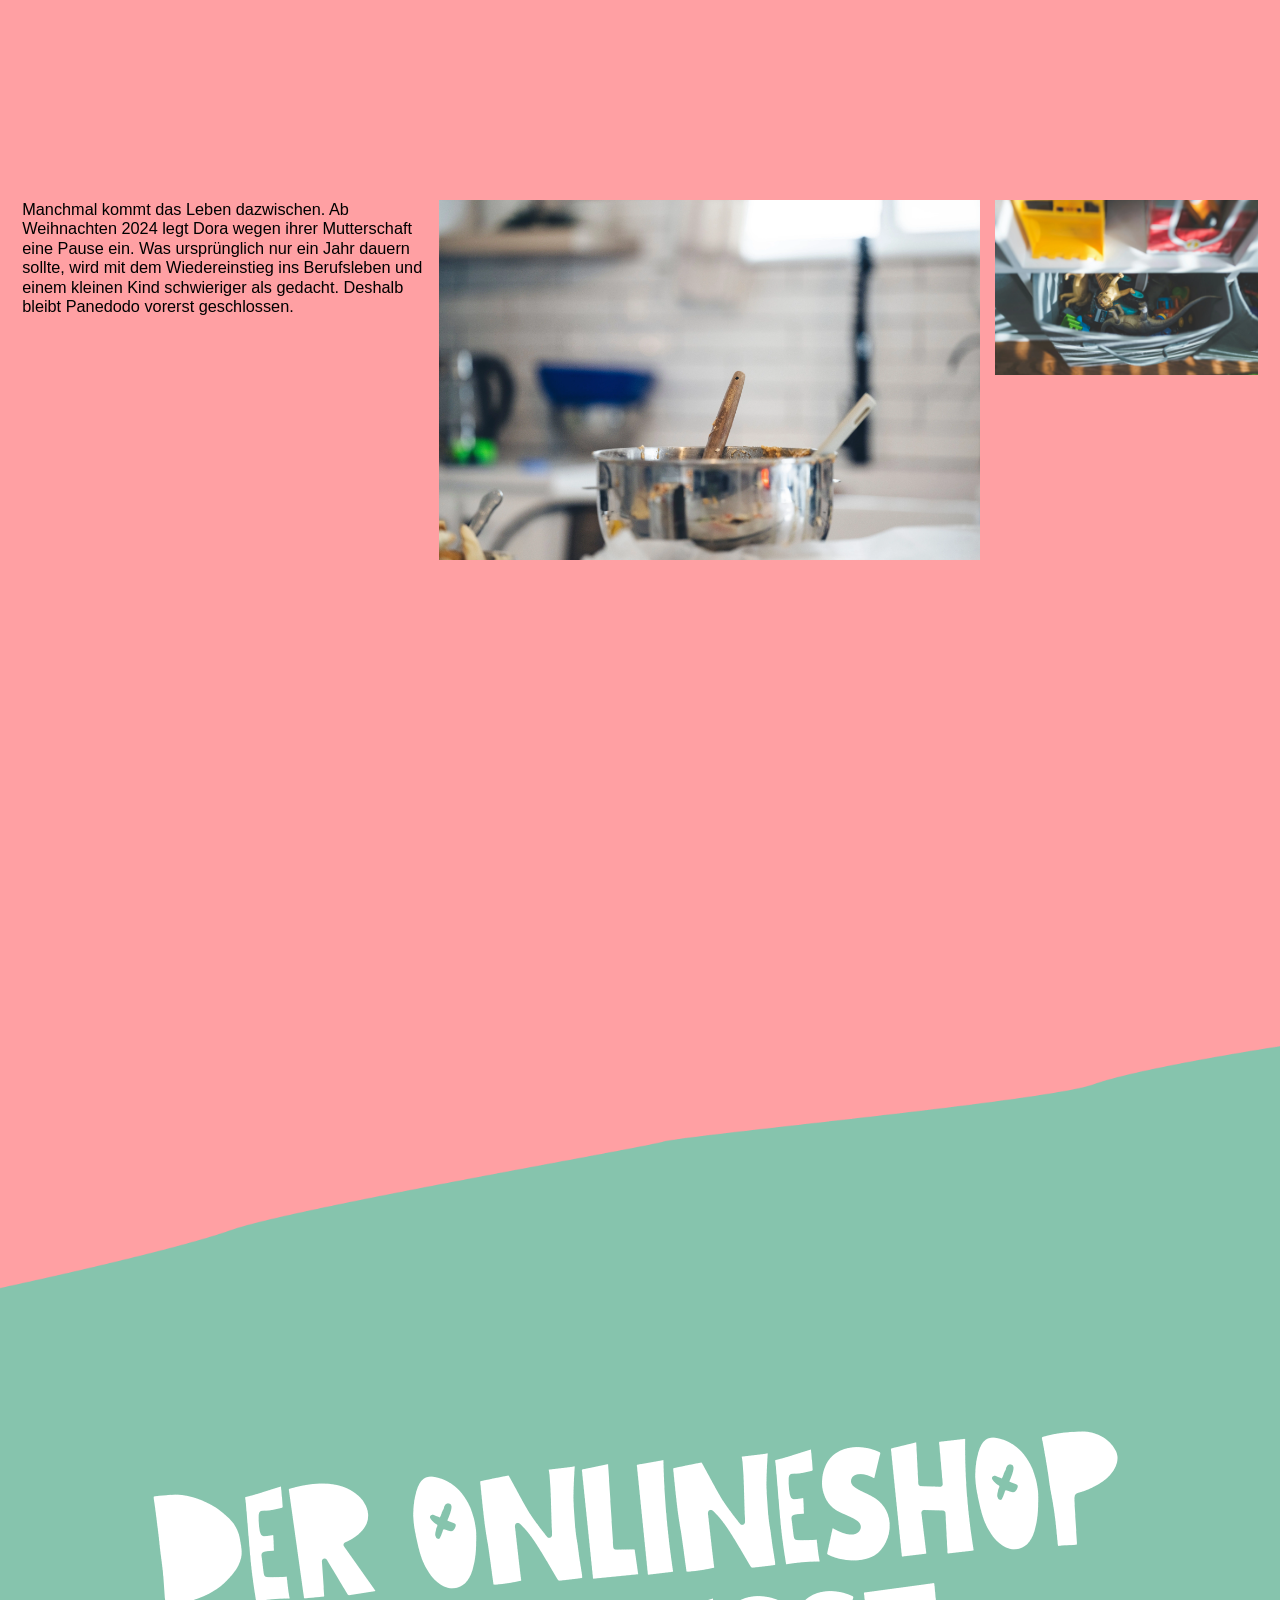
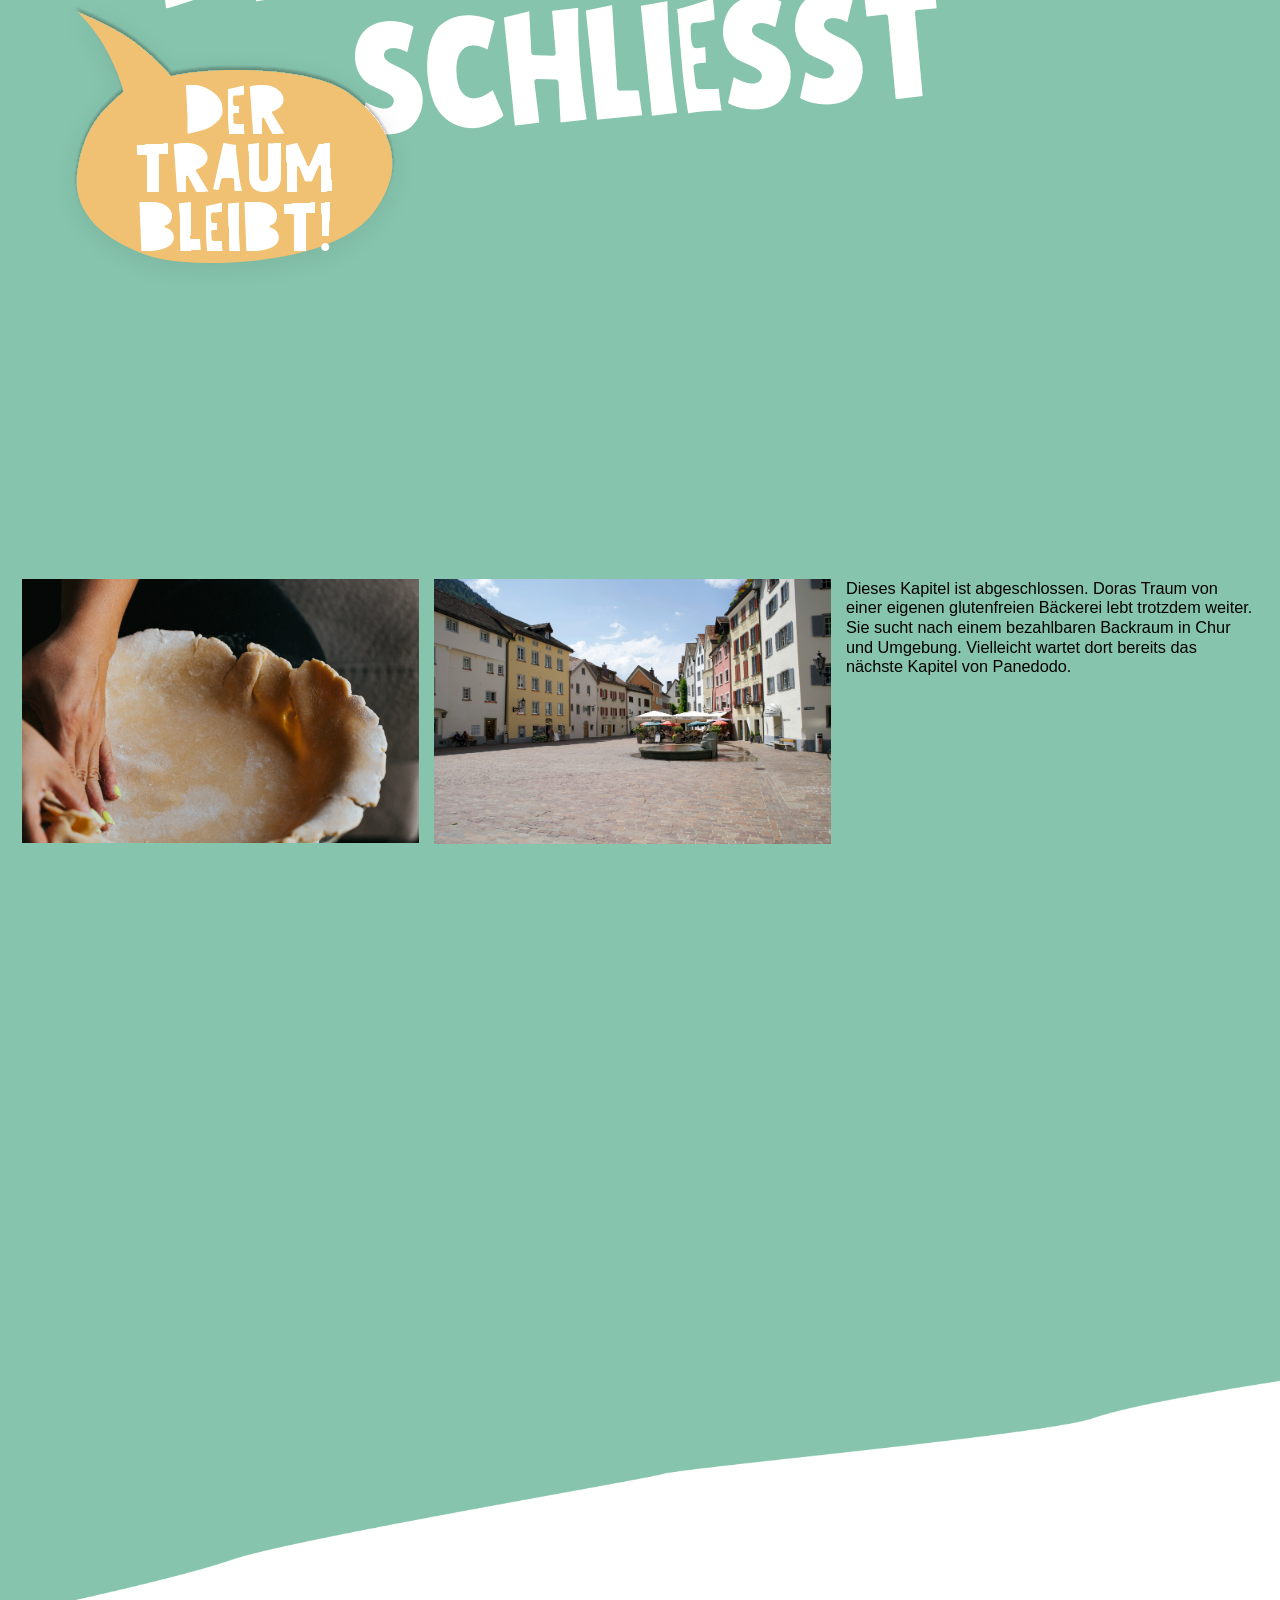
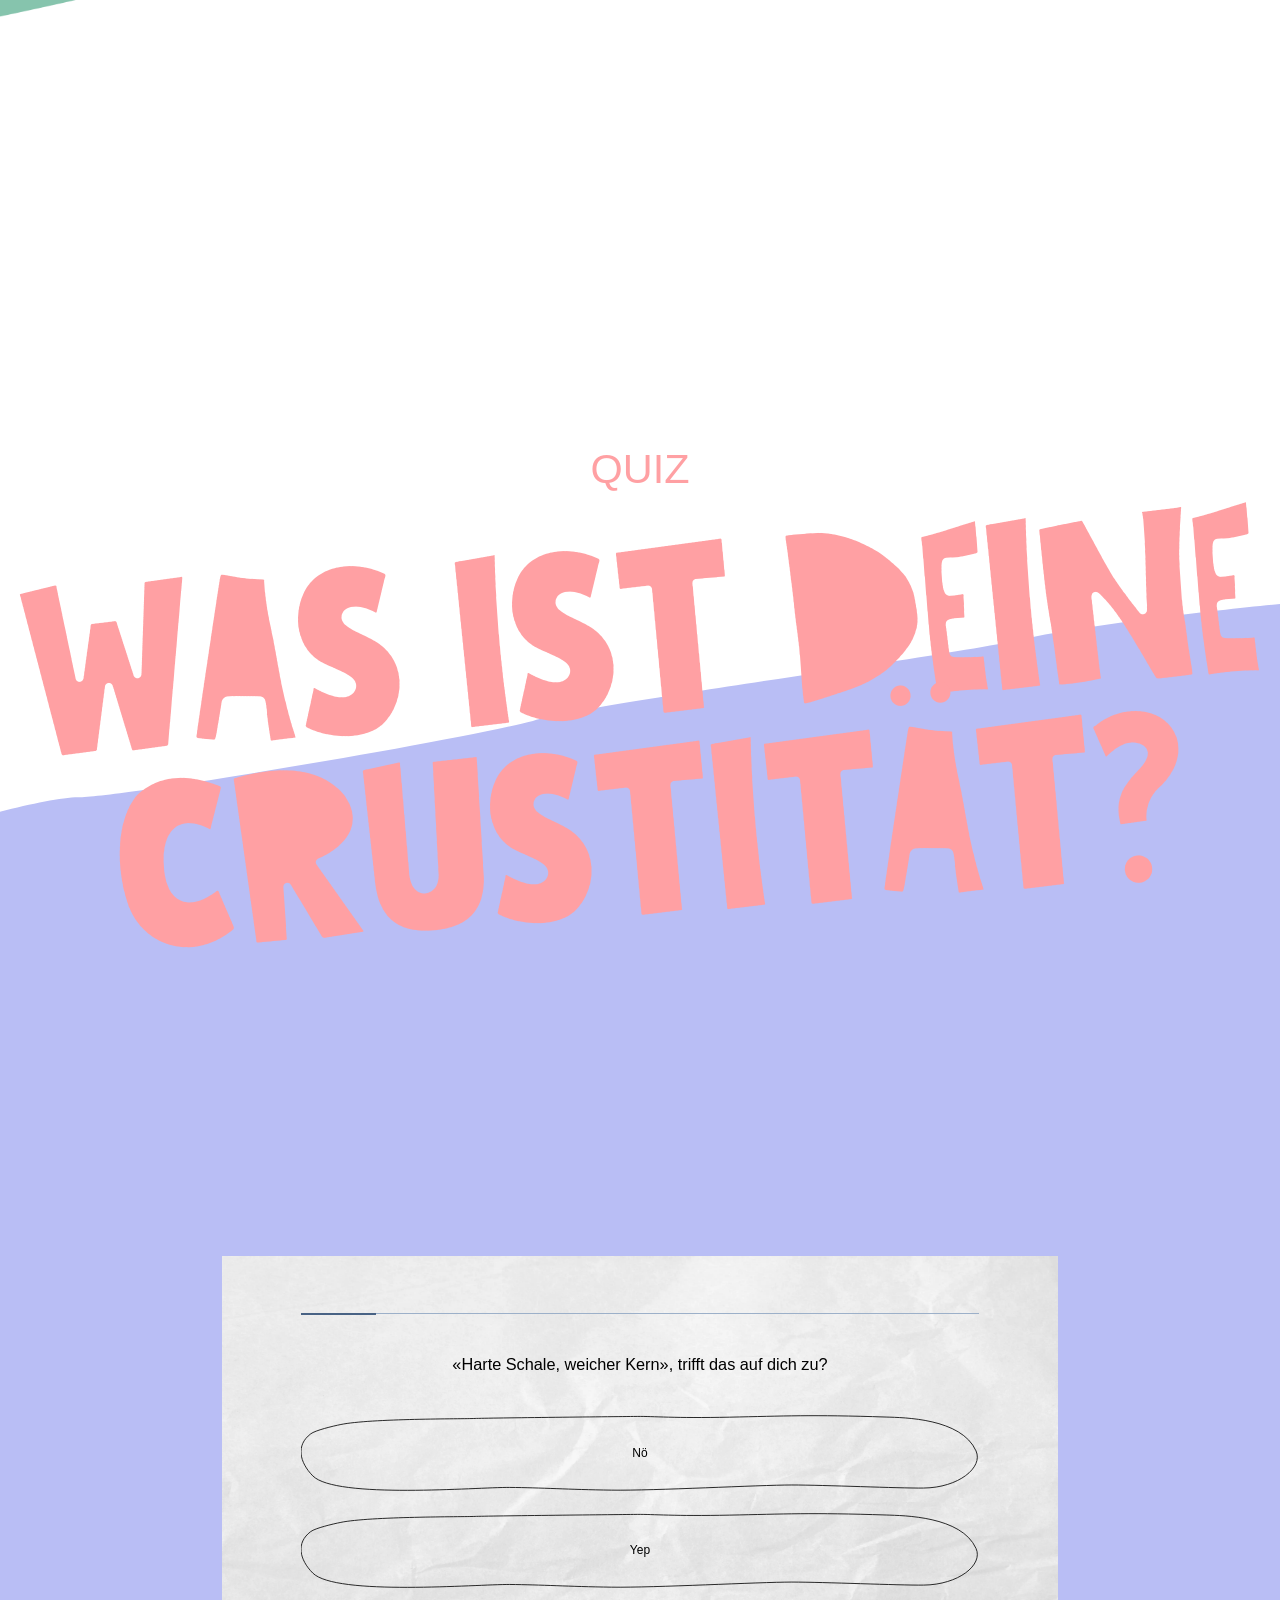
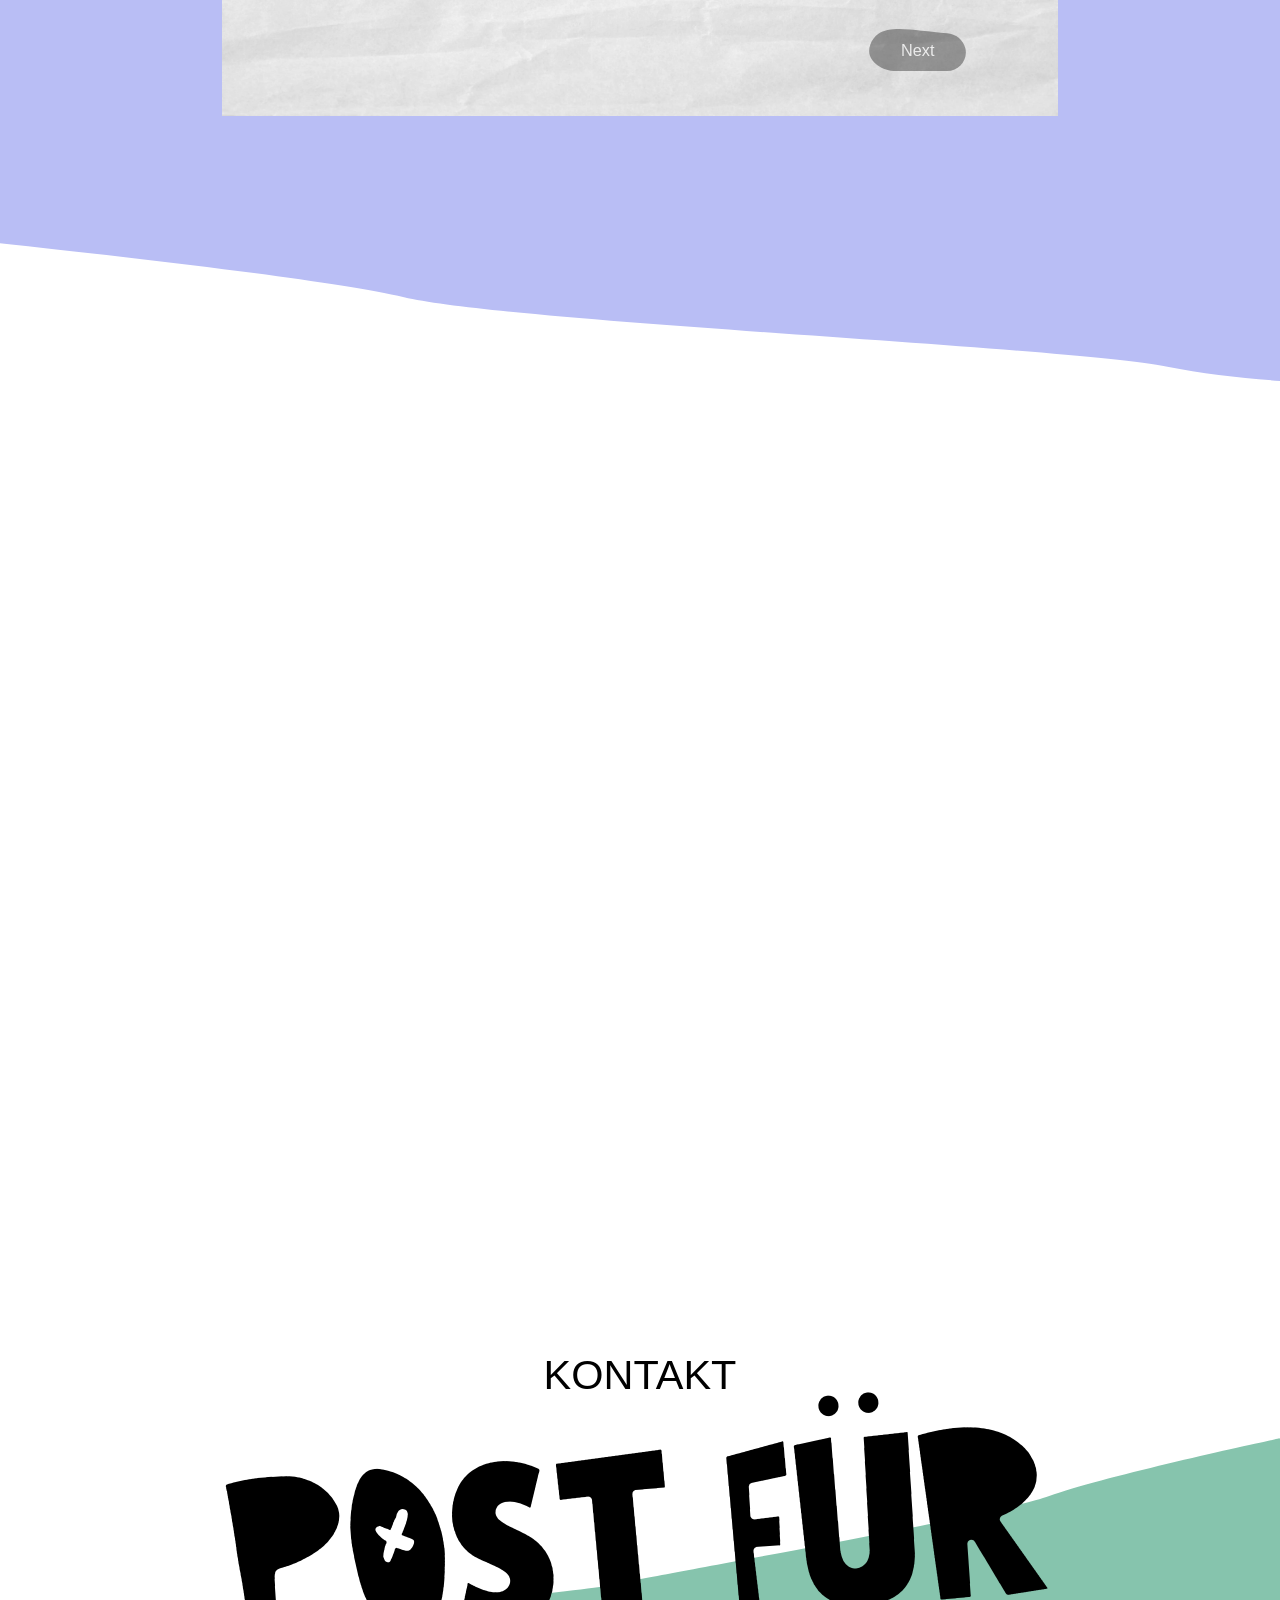
==== commit c1b806d2: "added Google Site Description, Favicon und Share-link" ====
--- a/index.html
+++ b/index.html
@@ -4,7 +4,32 @@
   <meta charset="utf-8">
   <meta name="viewport" content="width=device-width, initial-scale=1">
   <title>Panedodo – 100% glutenfrei. In Crust We Trust.</title>
-  <meta name="description" content="Panedodo ist eine glutenfreie Hausbäckerei im Raum Chur: online bestellen, vor Ort abholen.">
+  <meta name="description" content="Panedodo – 100% glutenfrei aus Chur. Folge Doras Panedodo-Weg von der Hausbäckerei bis zum Traum vom eigenen Backraum, finde im Quiz deine Crustität und schreib ihr.">
+  <link rel="canonical" href="https://panedodo.ch/">
+
+  <!-- Favicon -->
+  <link rel="icon" type="image/png" href="assets/favicon.png">
+  <link rel="apple-touch-icon" href="assets/favicon.png">
+
+  <!-- Link-Vorschau (Open Graph / WhatsApp, Facebook, LinkedIn, iMessage …) -->
+  <meta property="og:type" content="website">
+  <meta property="og:site_name" content="Panedodo">
+  <meta property="og:locale" content="de_CH">
+  <meta property="og:url" content="https://panedodo.ch/">
+  <meta property="og:title" content="Panedodo – 100% glutenfrei. In Crust We Trust.">
+  <meta property="og:description" content="Folge Doras Panedodo-Weg, finde im Quiz deine Crustität und schreib ihr.">
+  <meta property="og:image" content="https://panedodo.ch/assets/link-banner.jpg">
+  <meta property="og:image:type" content="image/jpeg">
+  <meta property="og:image:width" content="1200">
+  <meta property="og:image:height" content="630">
+  <meta property="og:image:alt" content="Panedodo – 100% glutenfrei. In Crust We Trust.">
+
+  <!-- Link-Vorschau (X / Twitter) -->
+  <meta name="twitter:card" content="summary_large_image">
+  <meta name="twitter:title" content="Panedodo – 100% glutenfrei. In Crust We Trust.">
+  <meta name="twitter:description" content="Folge Doras Panedodo-Weg, finde im Quiz deine Crustität und schreib ihr.">
+  <meta name="twitter:image" content="https://panedodo.ch/assets/link-banner.jpg">
+
   <link rel="stylesheet" href="css/styles.css?v=1.1">
 </head>
 <body>
@@ -294,14 +319,14 @@
           <nav class="footer__col" aria-label="Seiten">
             <p class="footer__title">Panedodo</p>
             <ul class="footer__small">
-              <li><a href="#panedodo">About</a></li>
-              <li><a href="#quiz">Quiz</a></li>
-              <li><a href="#faq">FAQ</a></li>
+              <li><a href="#weg">Panedodo-Weg</a></li>
+              <li><a href="#quiz">Crustität-Quiz</a></li>
+              <li><a href="#kontakt">Kontakt</a></li>
             </ul>
           </nav>
           <div class="footer__col">
             <p class="footer__title">Kontakt</p>
-            <address class="footer__address">Panedodo<br>c/o Dora Giugliano<br>Bahnhofplatz 10<br>7000 Chur<br>Switzerland</address>
+            <address class="footer__address">Panedodo<br>c/o Dora Giugliano<br>Auwaldweg 7<br>7302 Landquart<br>Switzerland</address>
           </div>
         </div>
         <div class="footer__social">
--- a/css/styles.css
+++ b/css/styles.css
@@ -361,7 +361,7 @@
   .story-step [data-pin-content],
   .story-step [data-pin-hold-item] { position: relative; top: auto; }
   .story-step [data-pin-title] .story-step__title { padding-bottom: 0; }
-  .story-step .story-layout[data-pin-content] { margin-top: 0; }
+  .story-step .story-layout[data-pin-content] { margin-top: -50px; }
 }
 #selbst .story-layout { margin-bottom: 0; }
 #anfang .story-layout__media,
@@ -736,10 +736,11 @@
    Responsive
    ========================================================= */
 @media (max-width: 800px) {
-  :root { --section-gap: 96px; }
-
-  .btn, .answer { padding: 12px 24px; }
+  :root { --section-gap: 96gg 12px 24px; }
   .answer { font-size: var(--fs-body); }
+  /* "Next" (Quiz) und "Senden" (Kontakt) mobil: mehr Luft um den Text */
+  .quiz__actions .btn,
+  .env__letter .btn { padding: 16px 25px; }
 
   .hero { min-height: 0; padding-top: 250px; padding-bottom: 38vw; }
   .hero__star { display: none; }
@@ -761,7 +762,7 @@
   #panedodo .story-step__content { margin-top: 0; }
   .story-step .story-layout { margin-top: 0; margin-bottom: 0; }
   .story-step .story-layout__text { margin-bottom: 0 !important; }
-  .body-unit p.story-layout__description { font-size: 1.125rem; line-height: 1.3; }
+  .body-unit p.story-layout__description { font-size: 1.25rem; line-height: 1.3; };
 
   /* Selbst ist die Frau: Titel mittig im Stern, Text darunter */
   #selbst { padding-top: 40px; }
@@ -775,7 +776,7 @@
     position: absolute;
     z-index: -1;
     inset: 0 -4%;
-    background: url("../assets/bg-selbst.webp") center / 100% 100% no-repeat;
+    background: url("../assets/star_mobile.webp") center / 100% 100% no-repeat;
     pointer-events: none;
   }
   #selbst .story-layout__mobile-copy { padding-inline: var(--gutter); }
@@ -797,9 +798,11 @@
   #zukunft .story-layout__landscape-wrap { grid-column: 1 / -1 !important; }
   #zukunft .story-layout__portrait-wrap { display: none; }
   #zukunft .story-layout__text { margin-bottom: 50px; }
-  #zukunft .zukunft__mobile-title { display: inline; }
+  /* Mobile Zusatz im Titel aus, weil die Sprechblase "der Traum bleibt!" jetzt auch mobil sichtbar ist */
+  #zukunft .zukunft__mobile-title { display: none; }
   .story-step__background { background-color: var(--c-lavender); }
-  .display--sm { font-size: clamp(2.2rem, 9vw, 3.2rem); white-space: normal; }
+  /* Story-Titel mobil gleich gross wie die normale Display-Schrift (vorher clamp(2.2rem, 9vw, 3.2rem)) */
+  .display--sm { font-size: var(--fs-display); white-space: normal; }
   .story-layout {
     grid-template-columns: 1fr;
     gap: 32px;
@@ -814,7 +817,8 @@
   }
 
   .story-step__bubble { --bw: 104px; left: 1%; top: 8px; }
-  #zukunft .bubble { display: none; }
+  /* Sprechblase "der Traum bleibt!" mobil: rechts unten am Titel, leicht überlappend */
+  #zukunft .story-step__bubble { --bw: 200px; left: auto; right: 3%; top: auto; bottom: -150px; }
 
   .quiz__bg { top: 18%; }
   .quiz__paper {
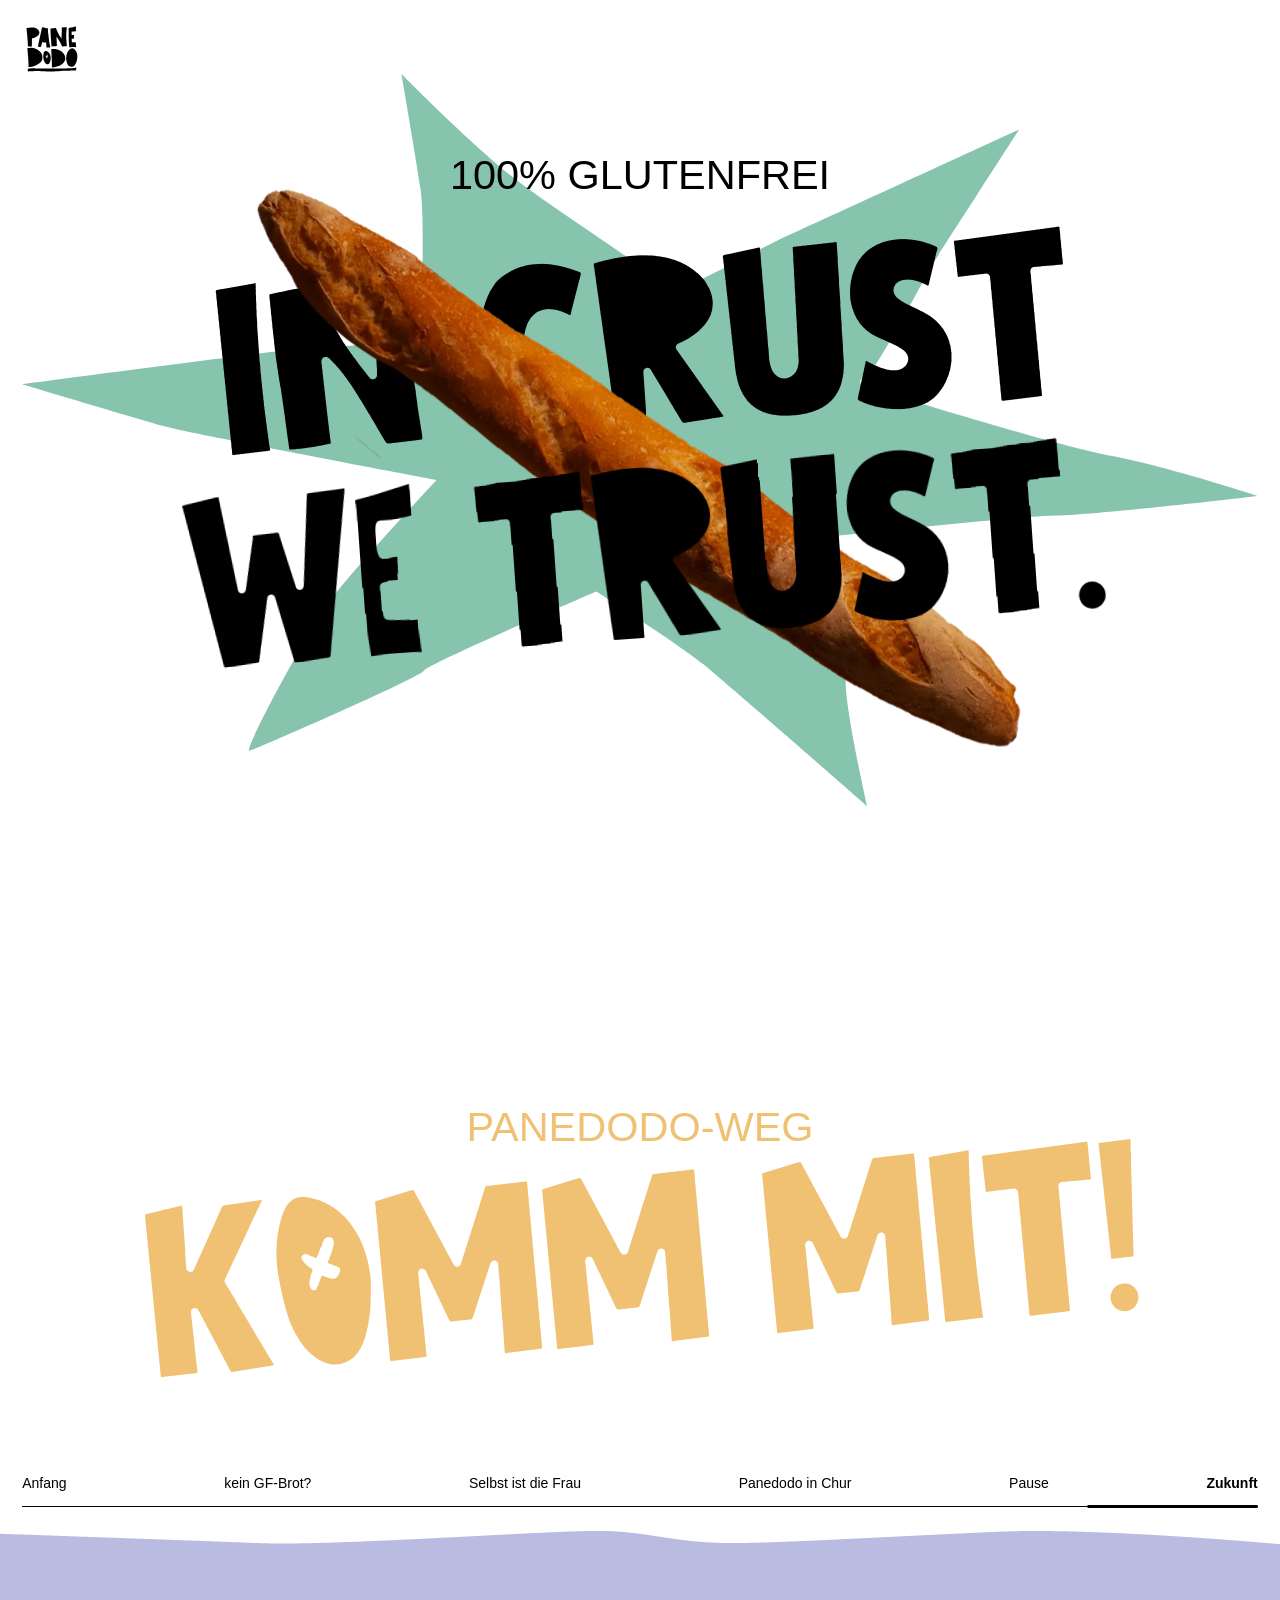
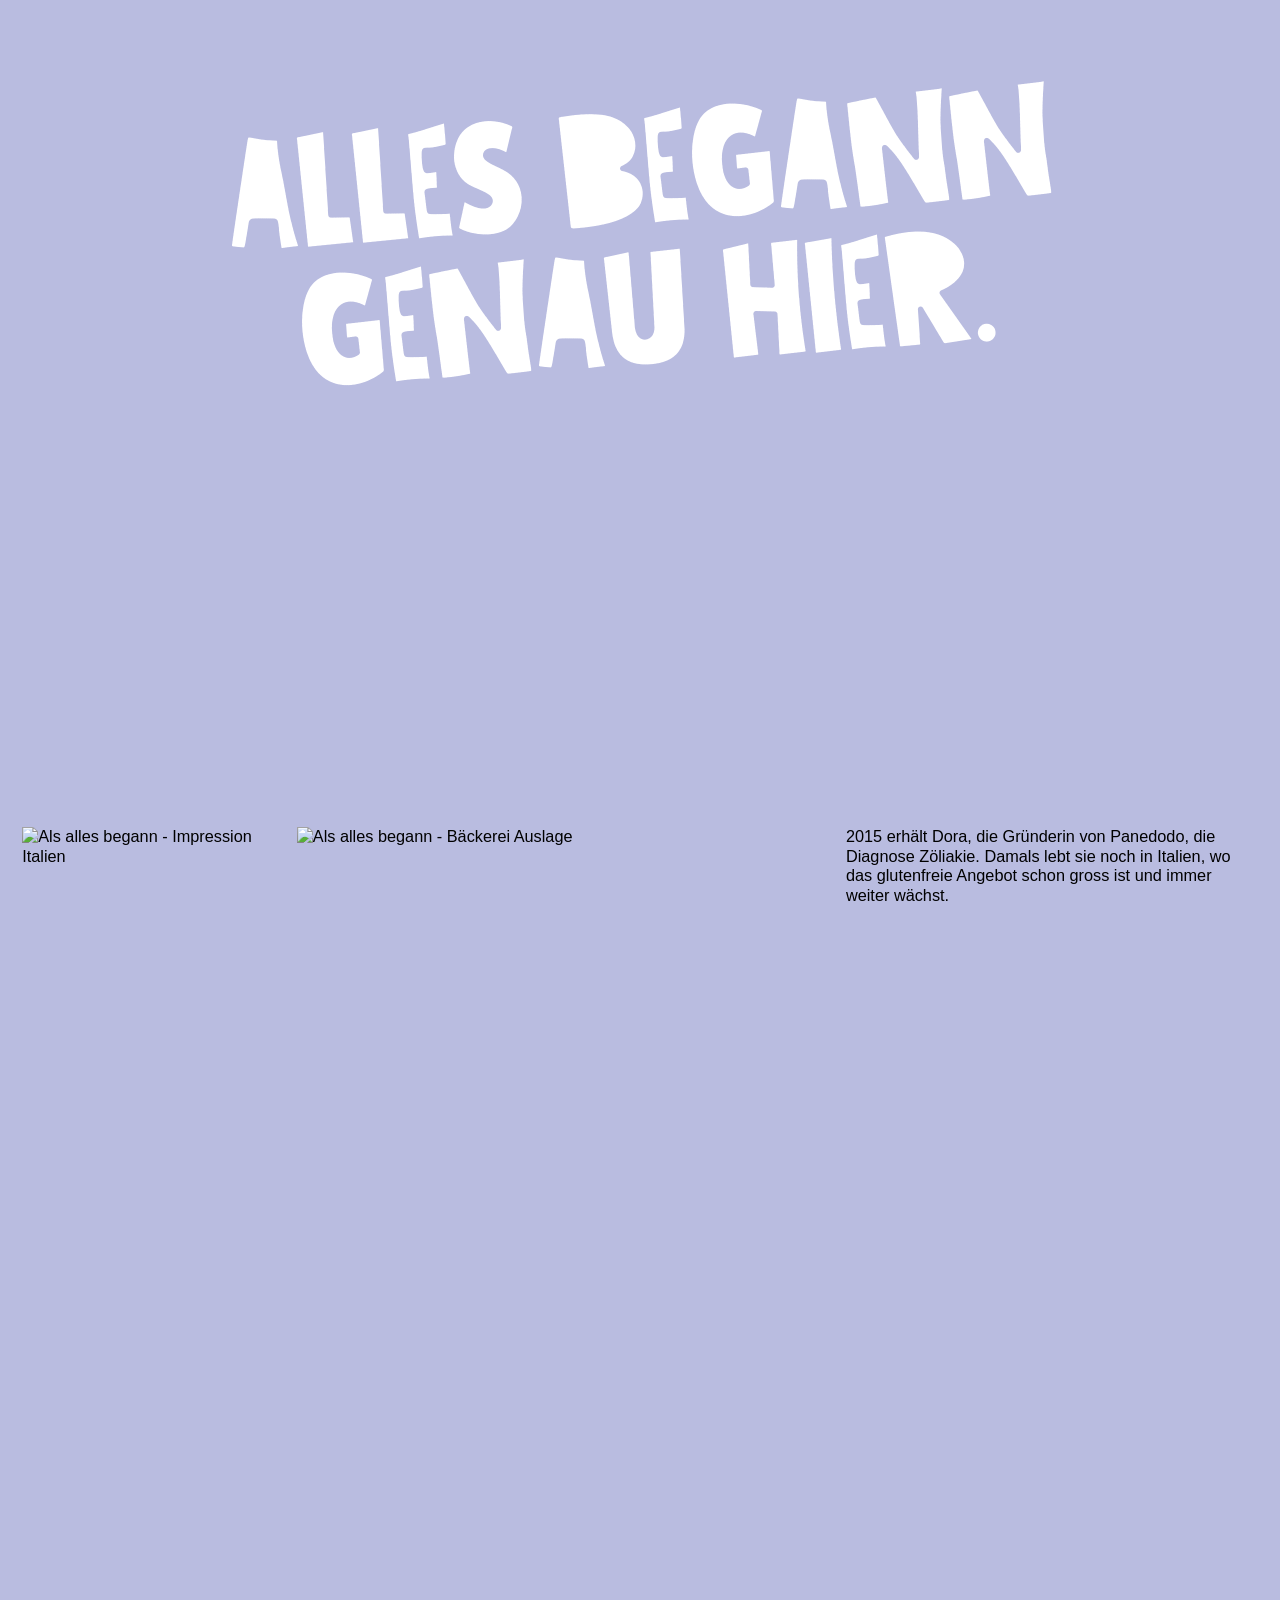
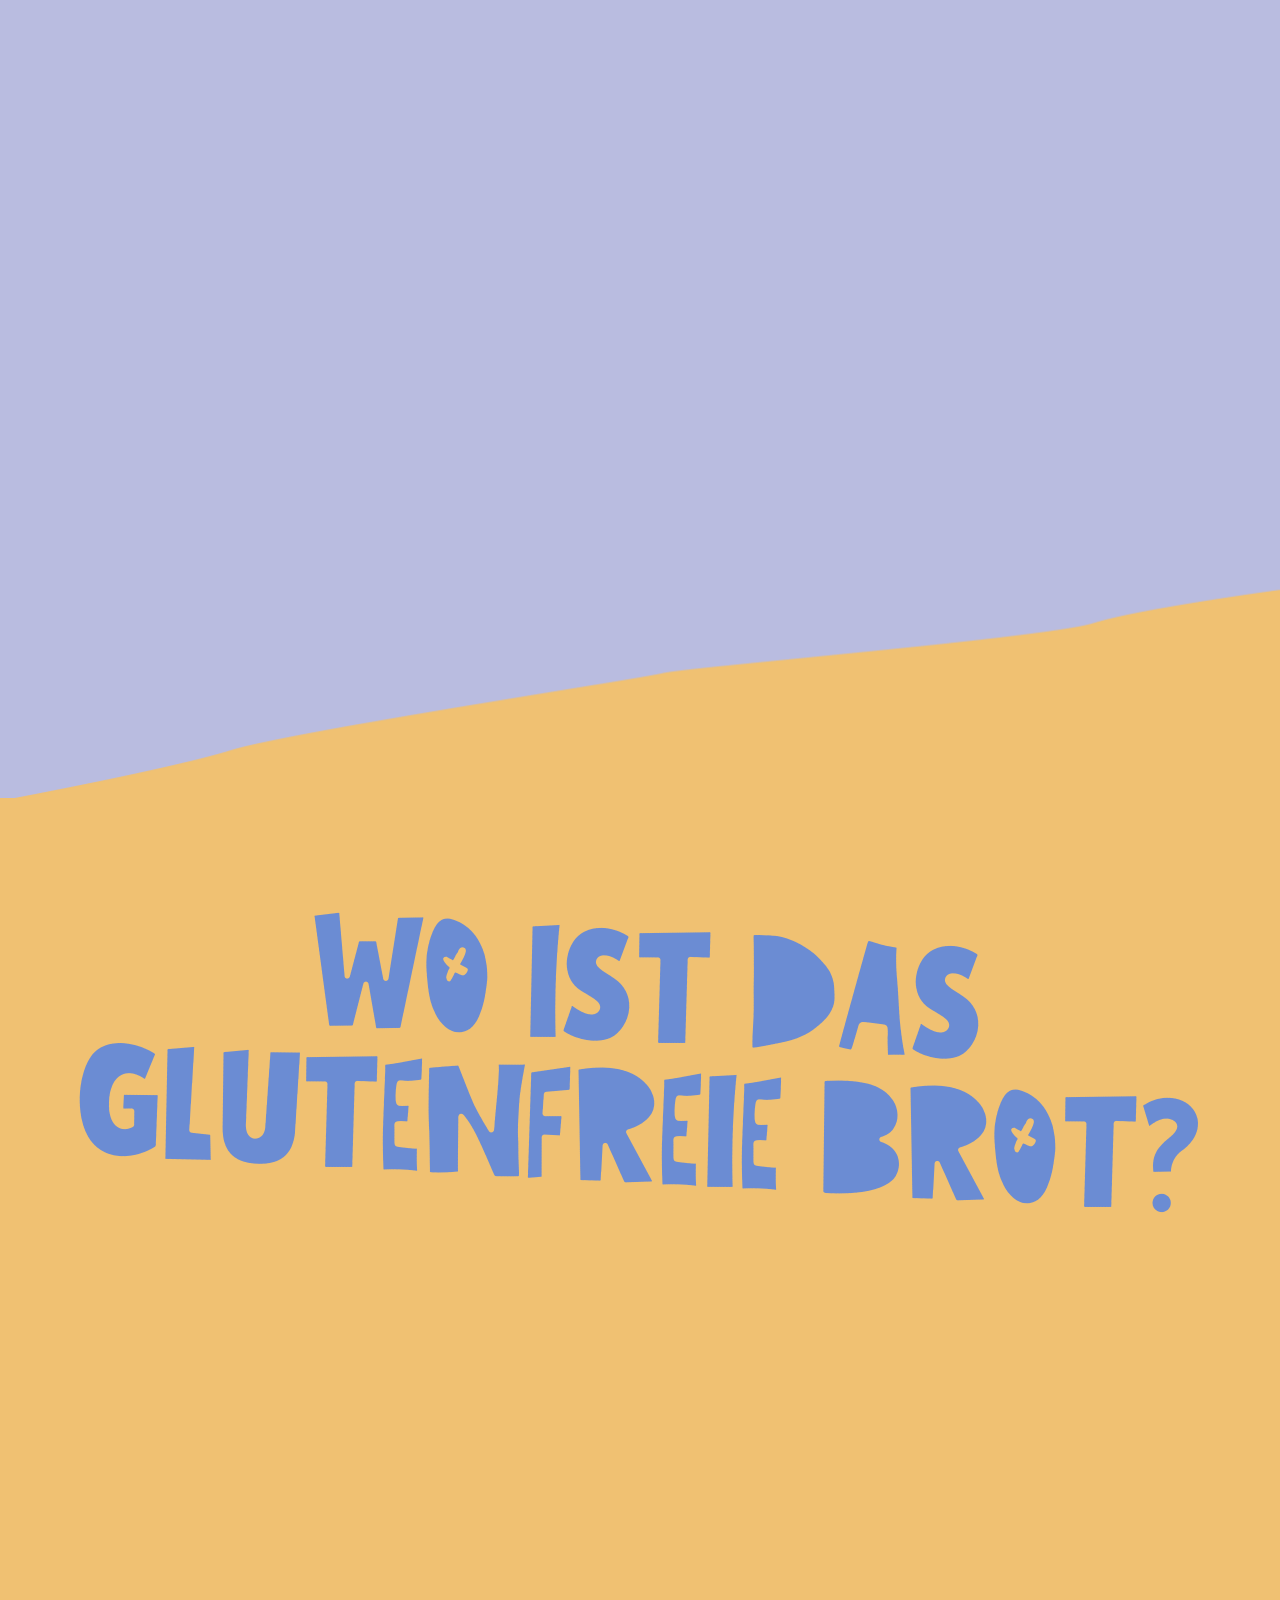
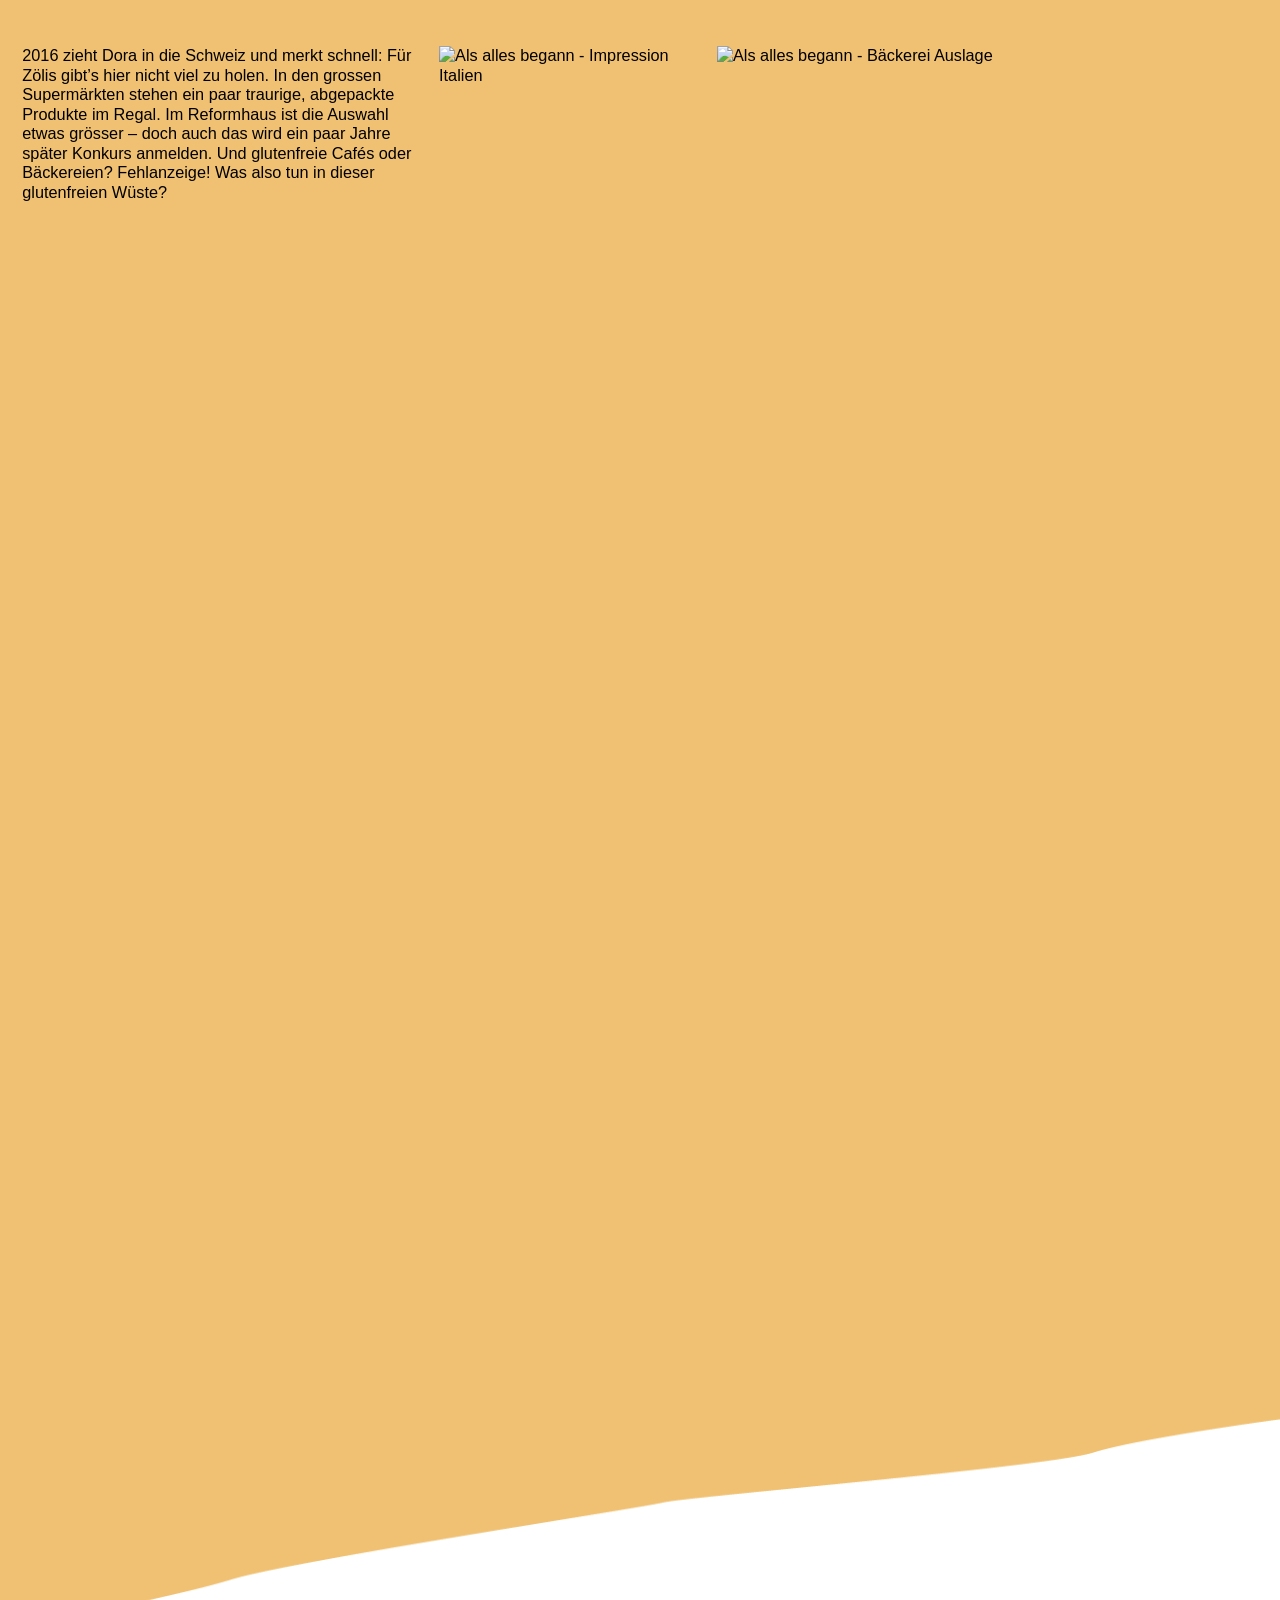
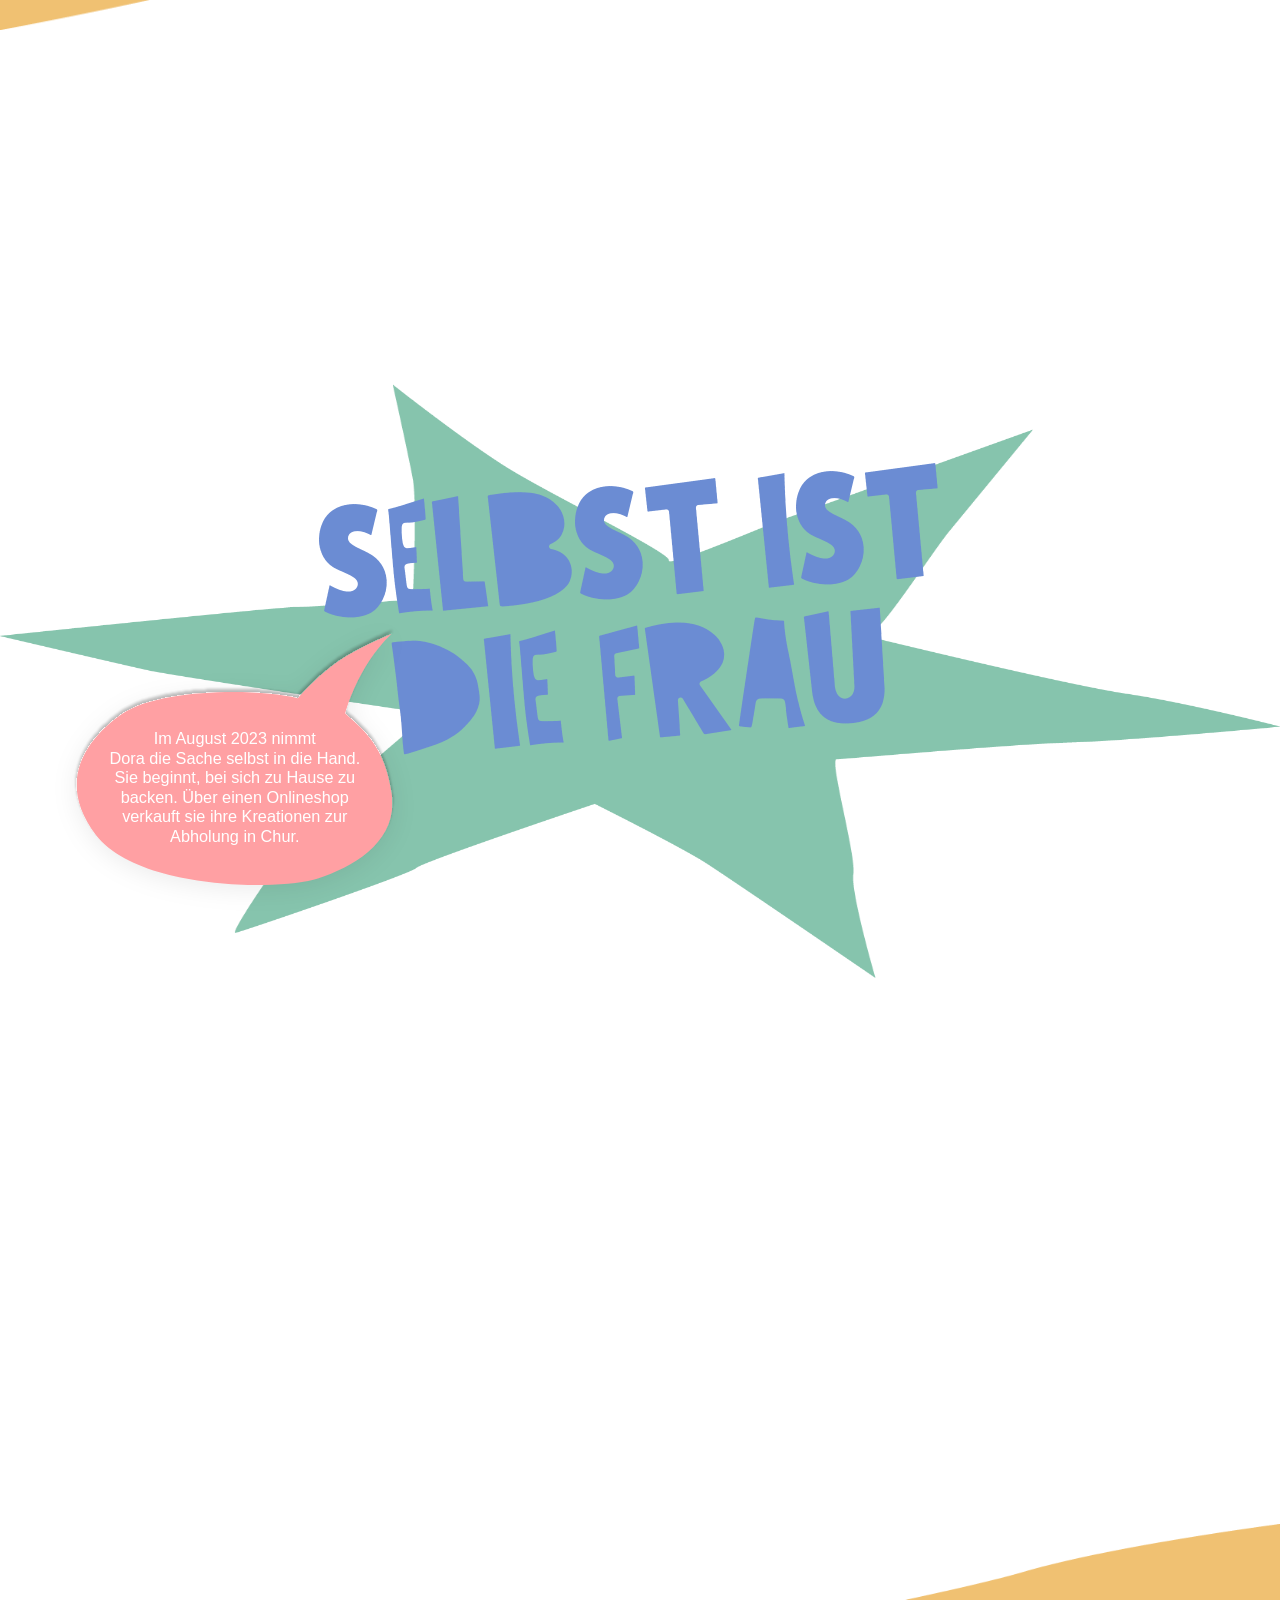
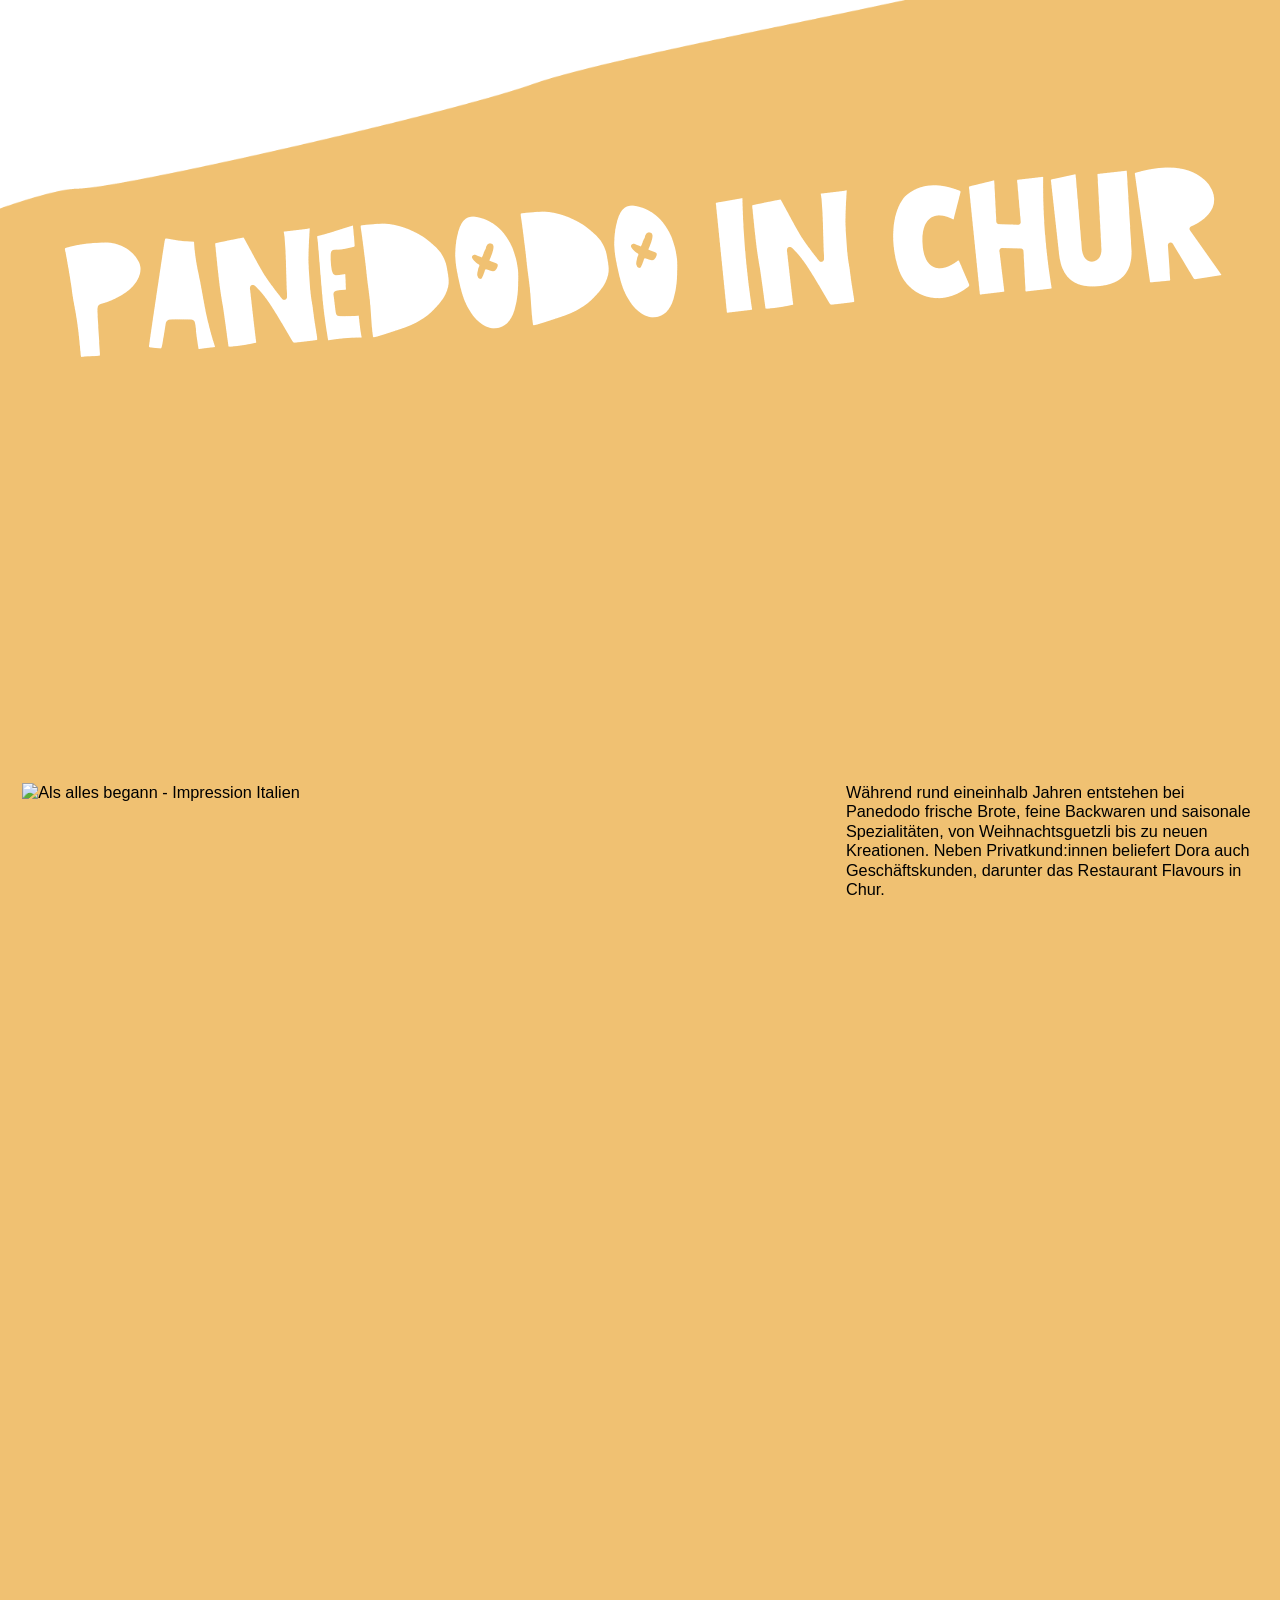
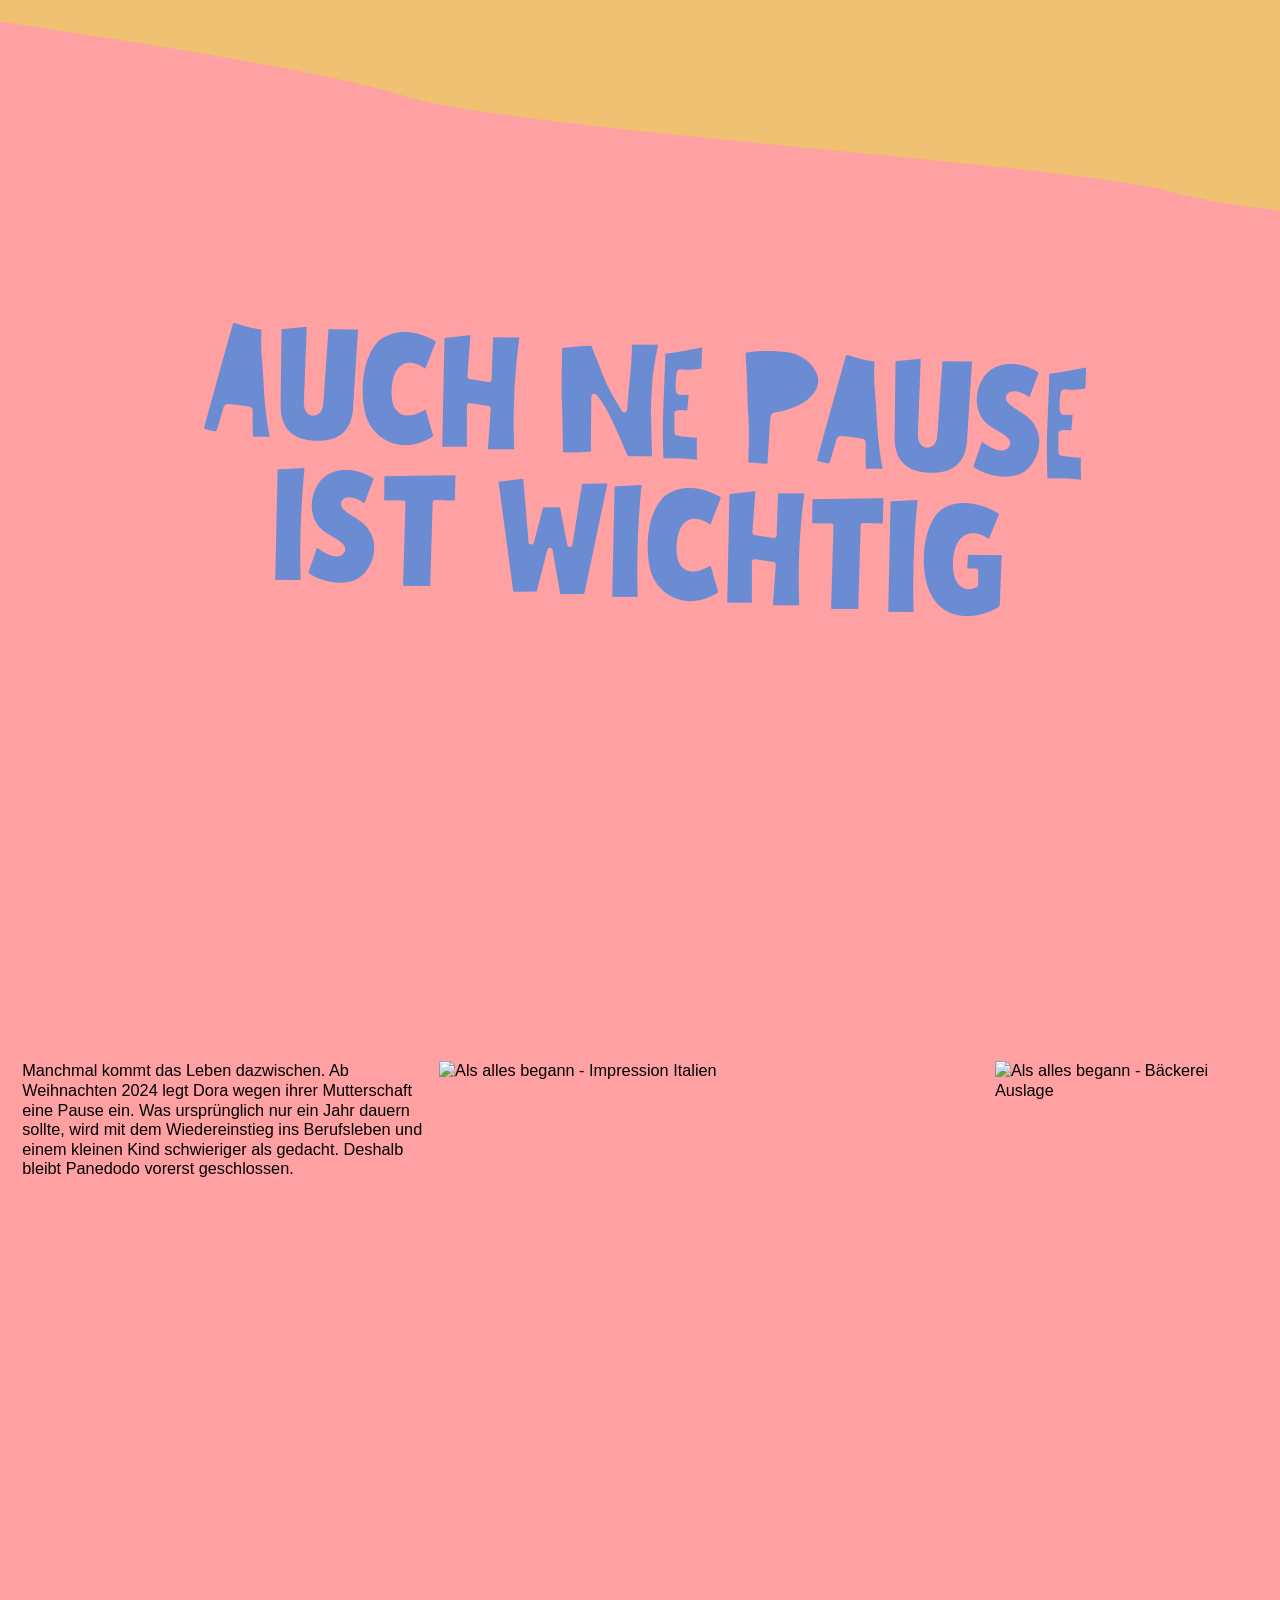
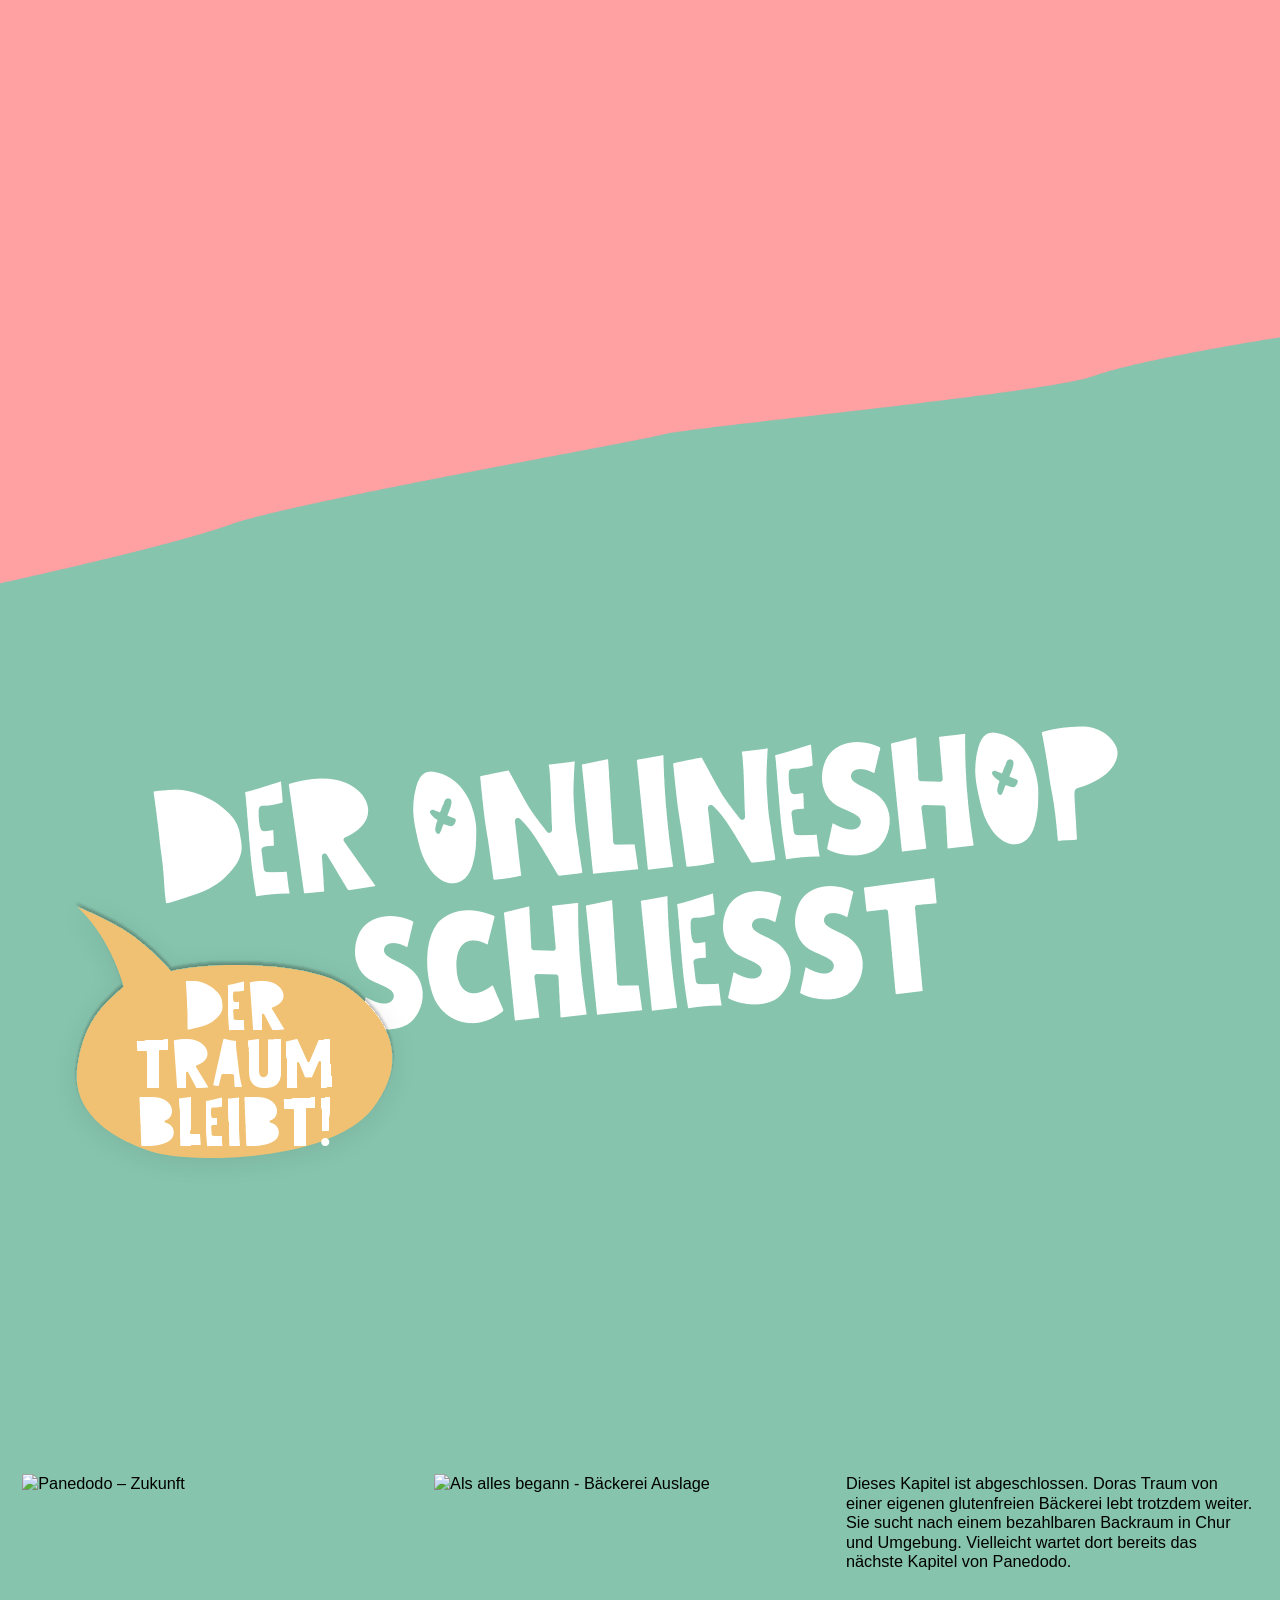
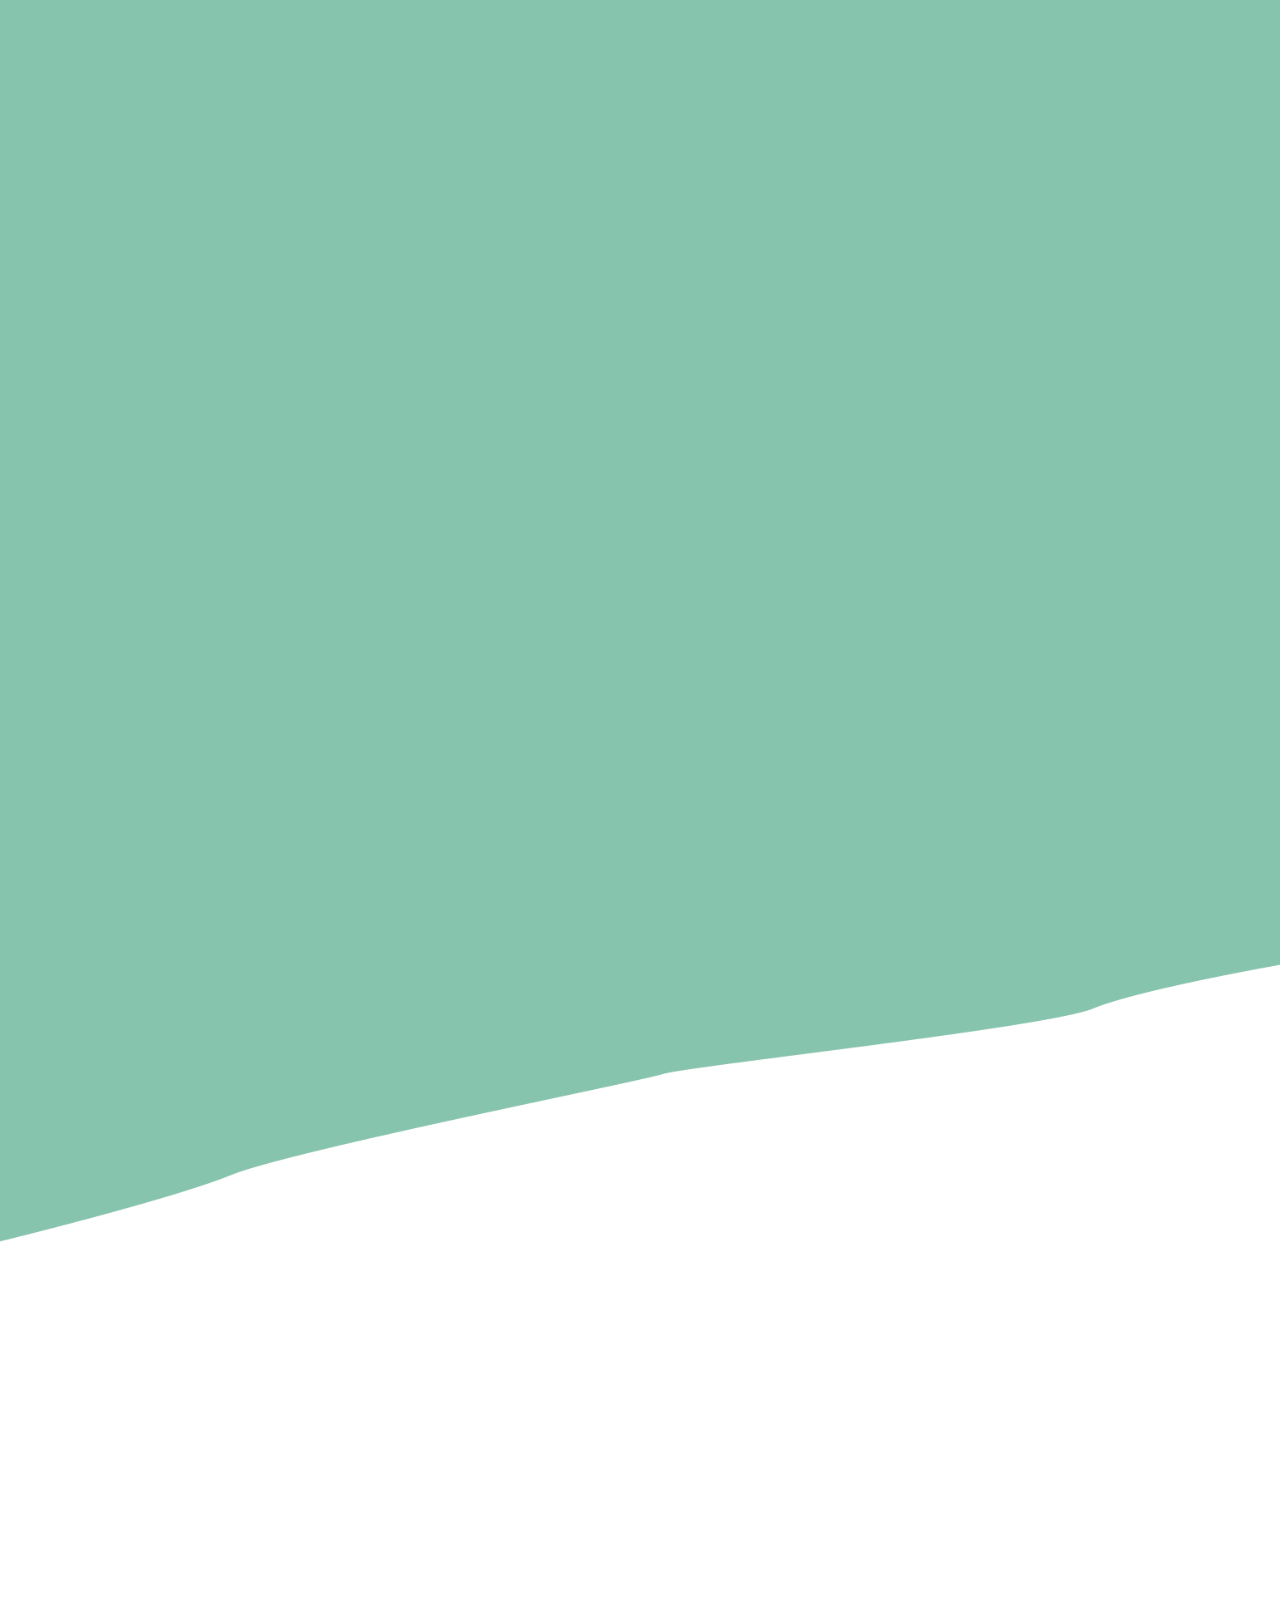
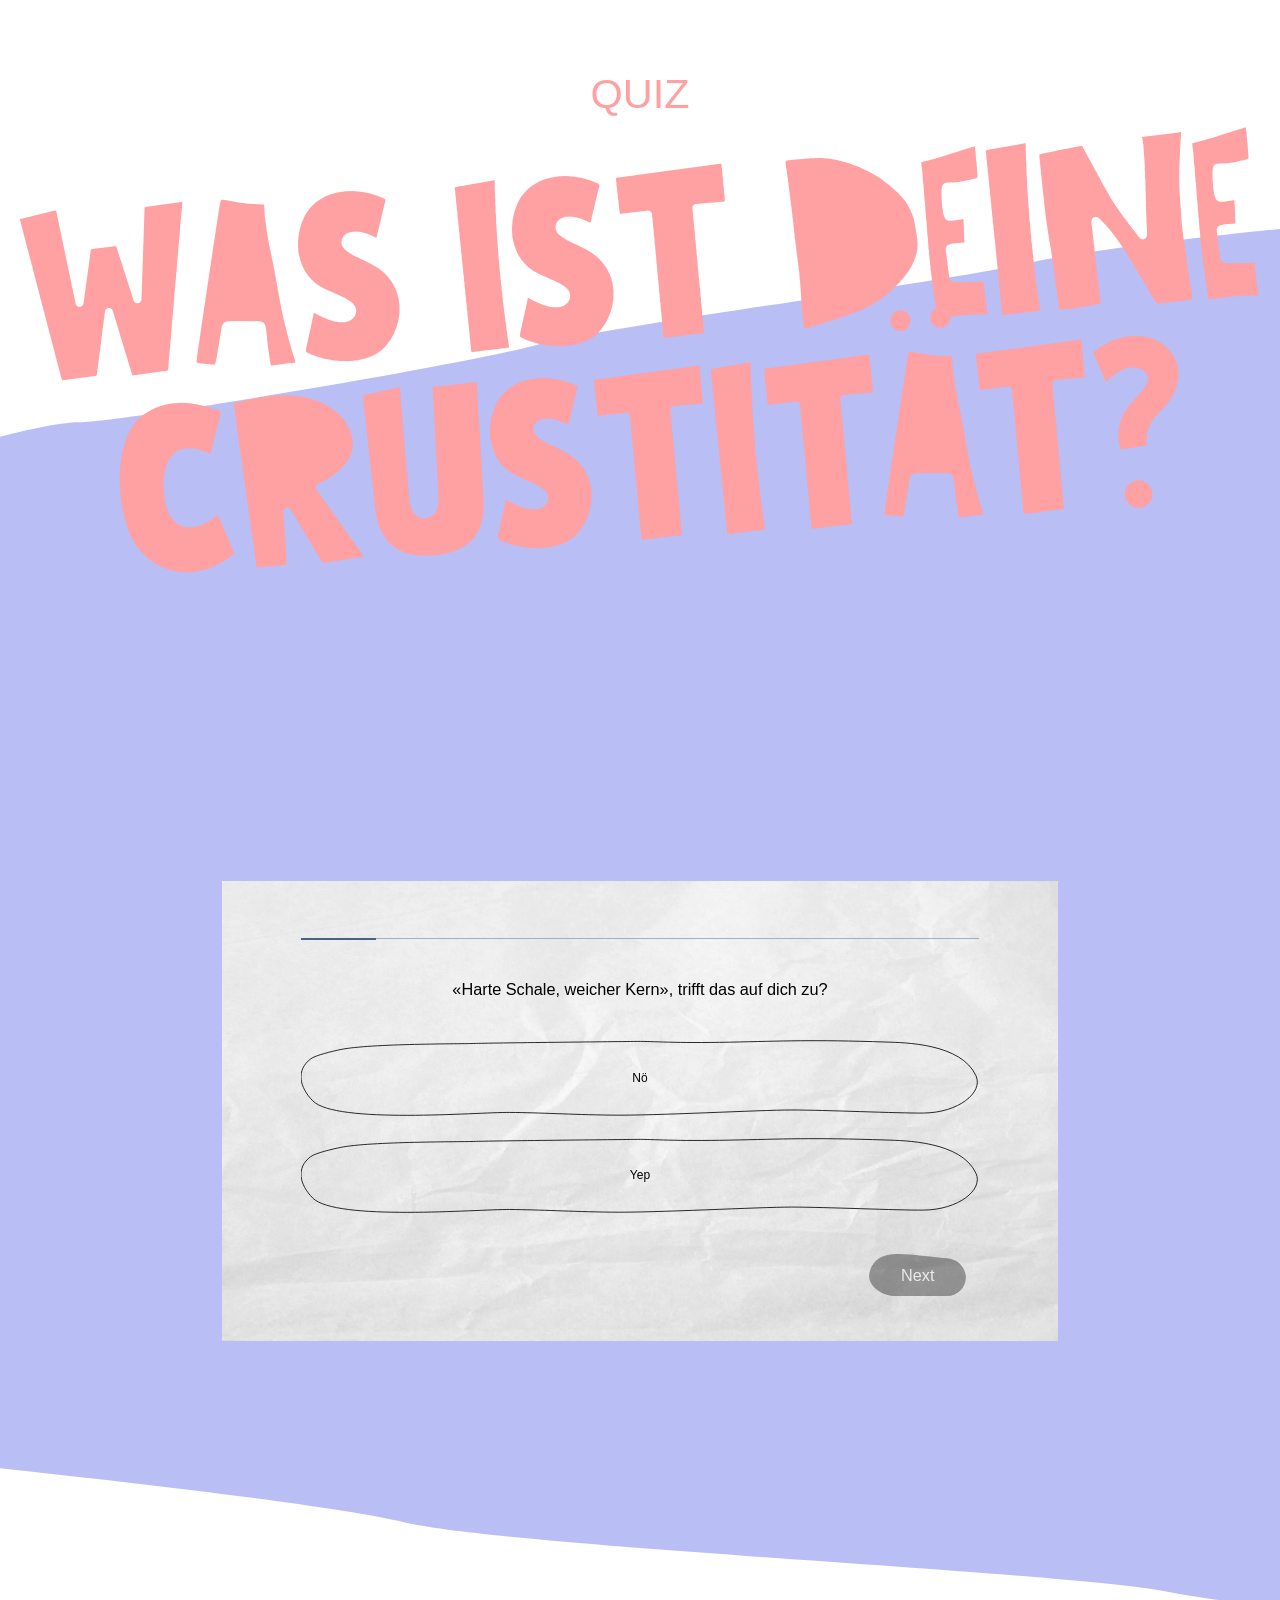
==== commit b0e802a2: "Updated Bilder" ====
--- a/index.html
+++ b/index.html
@@ -8,8 +8,8 @@
   <link rel="canonical" href="https://panedodo.ch/">
 
   <!-- Favicon -->
-  <link rel="icon" type="image/png" href="assets/favicon.png">
-  <link rel="apple-touch-icon" href="assets/favicon.png">
+  <link rel="icon" type="image/svg+xml" href="assets/favicon.svg">
+  <link rel="apple-touch-icon" href="assets/favicon.svg">
 
   <!-- Link-Vorschau (Open Graph / WhatsApp, Facebook, LinkedIn, iMessage …) -->
   <meta property="og:type" content="website">
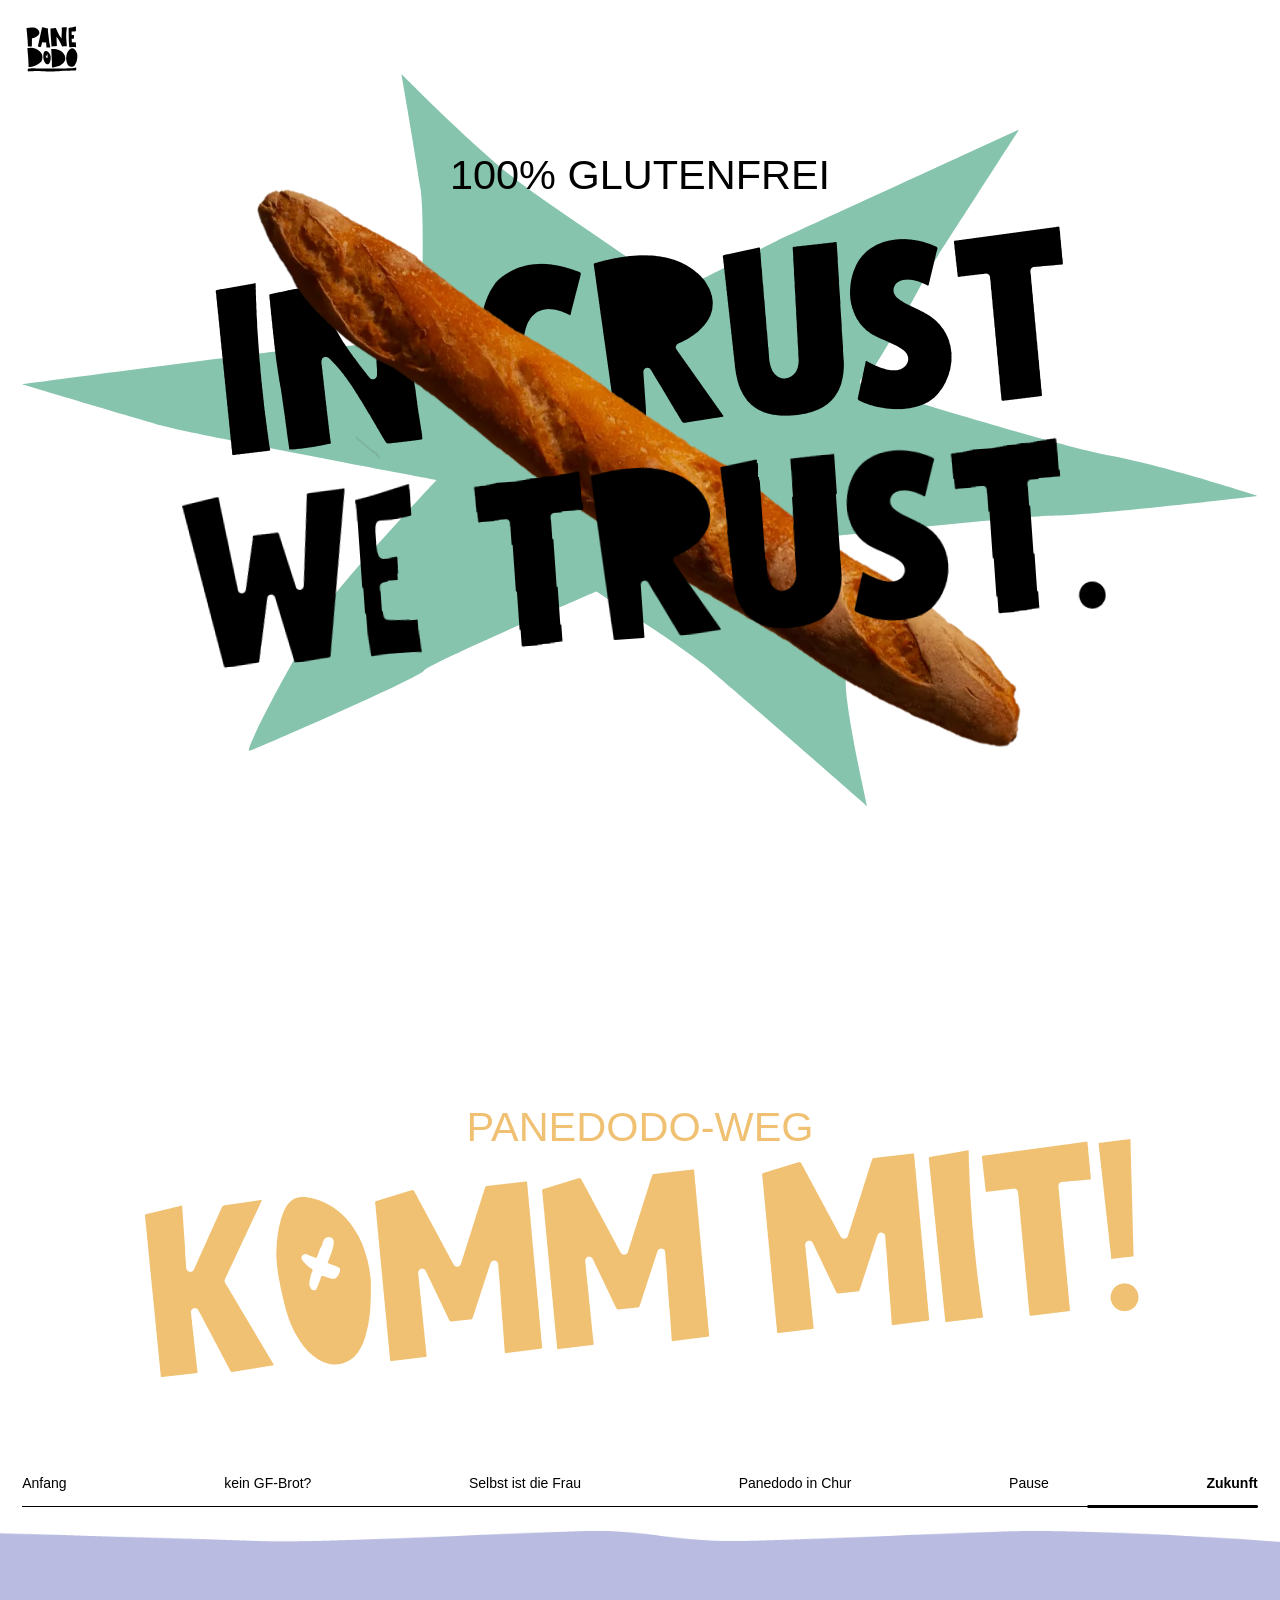
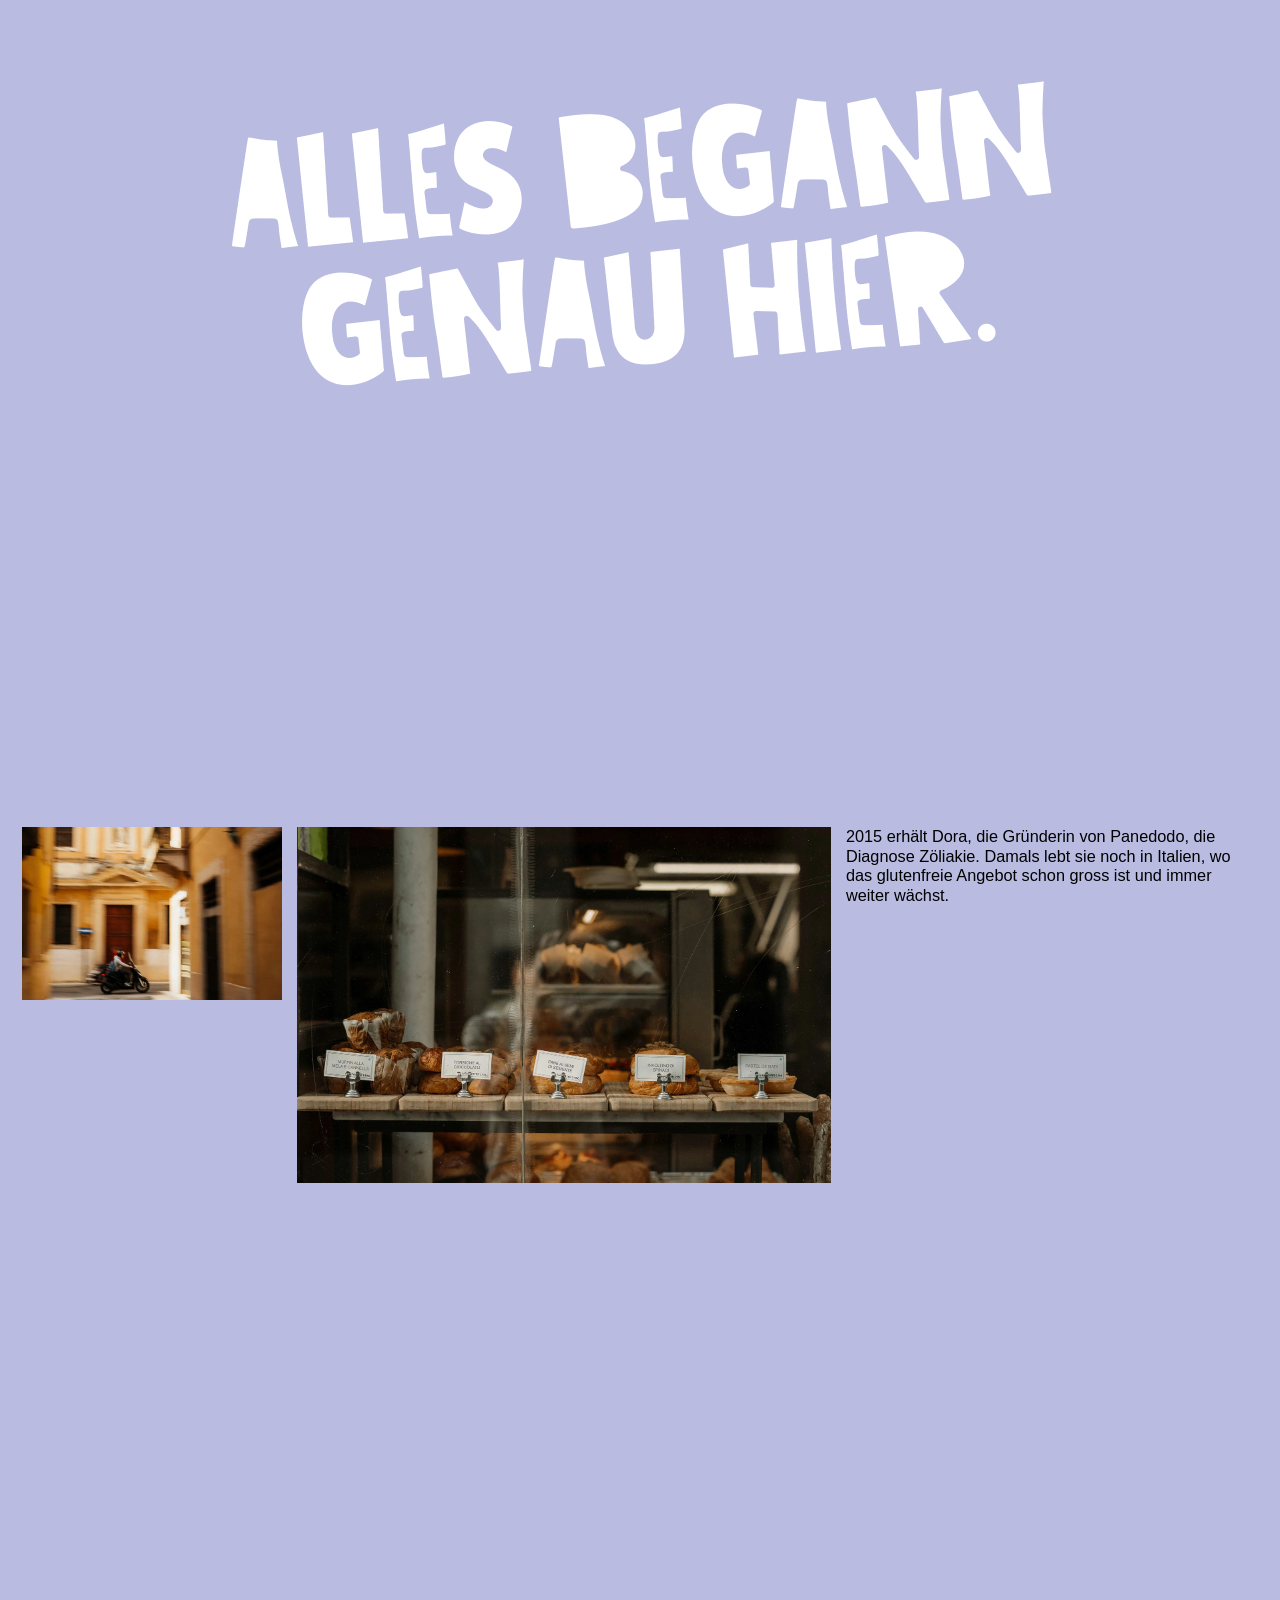
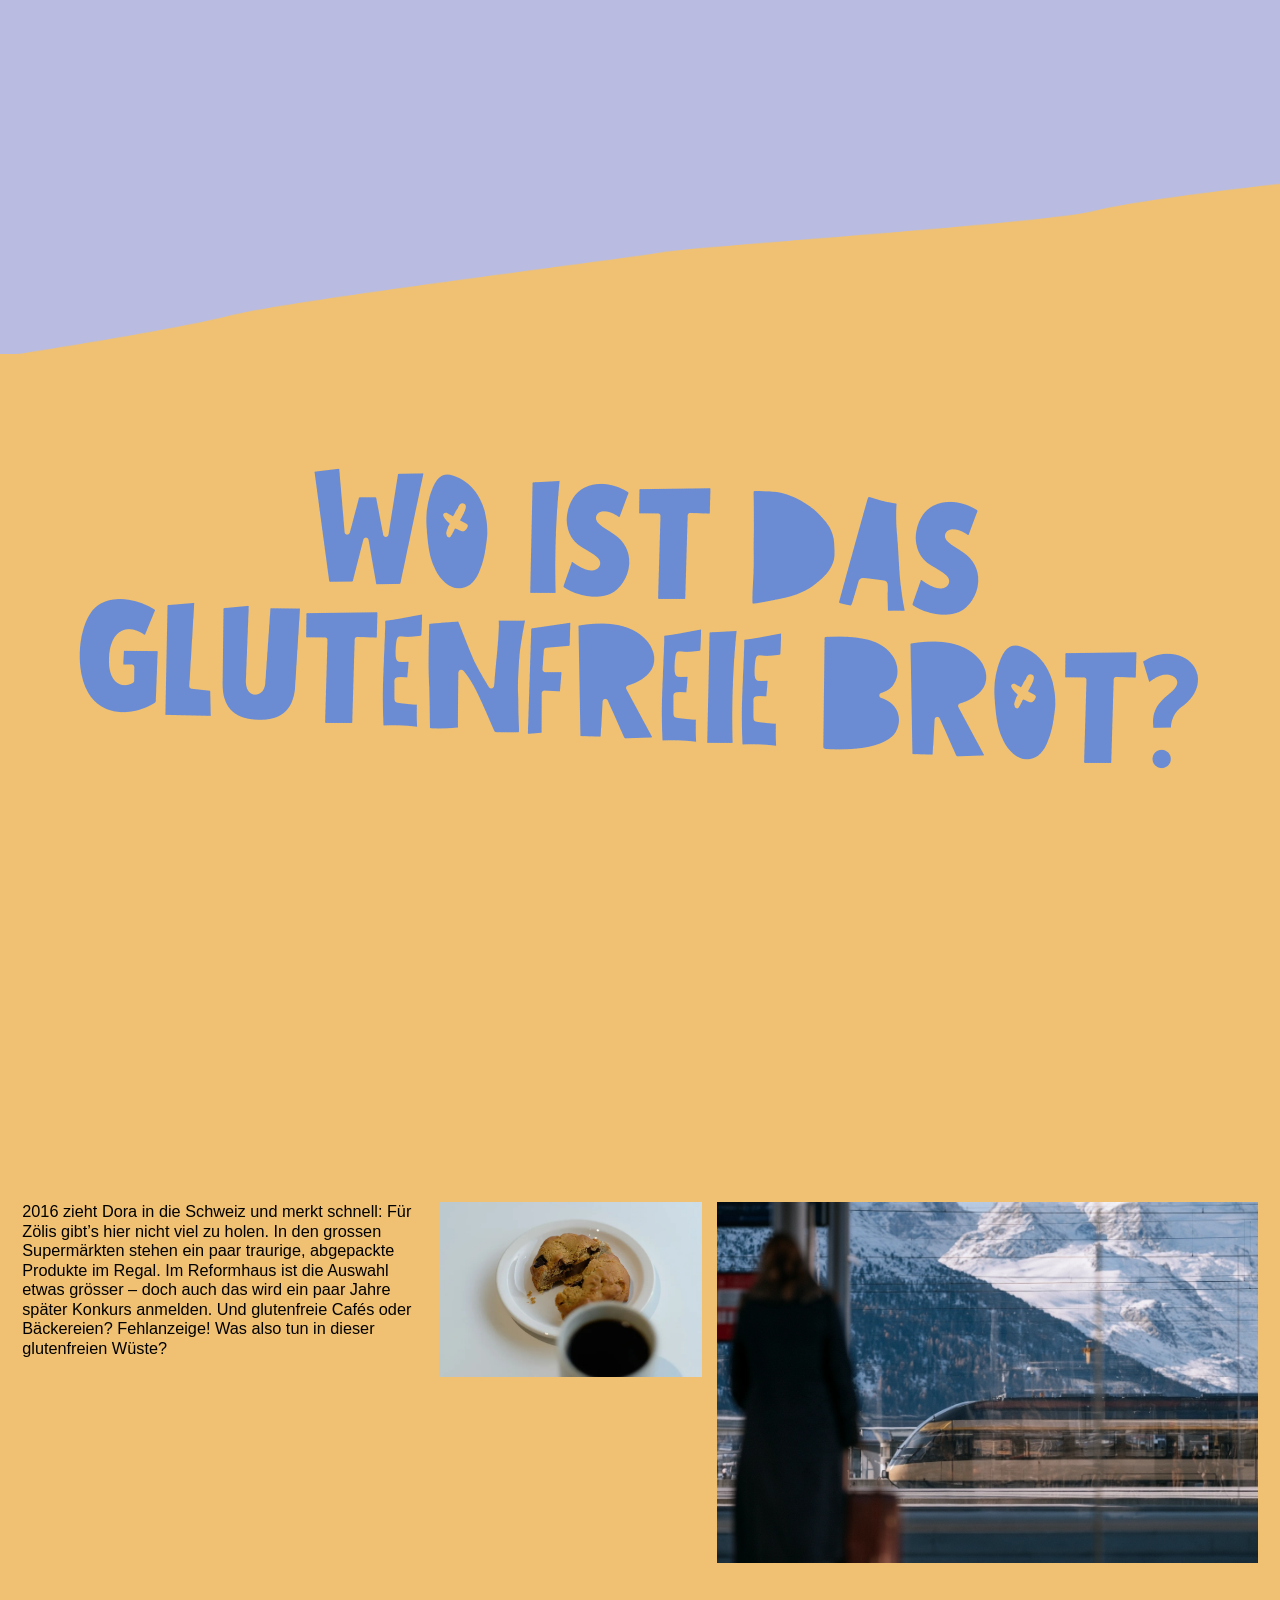
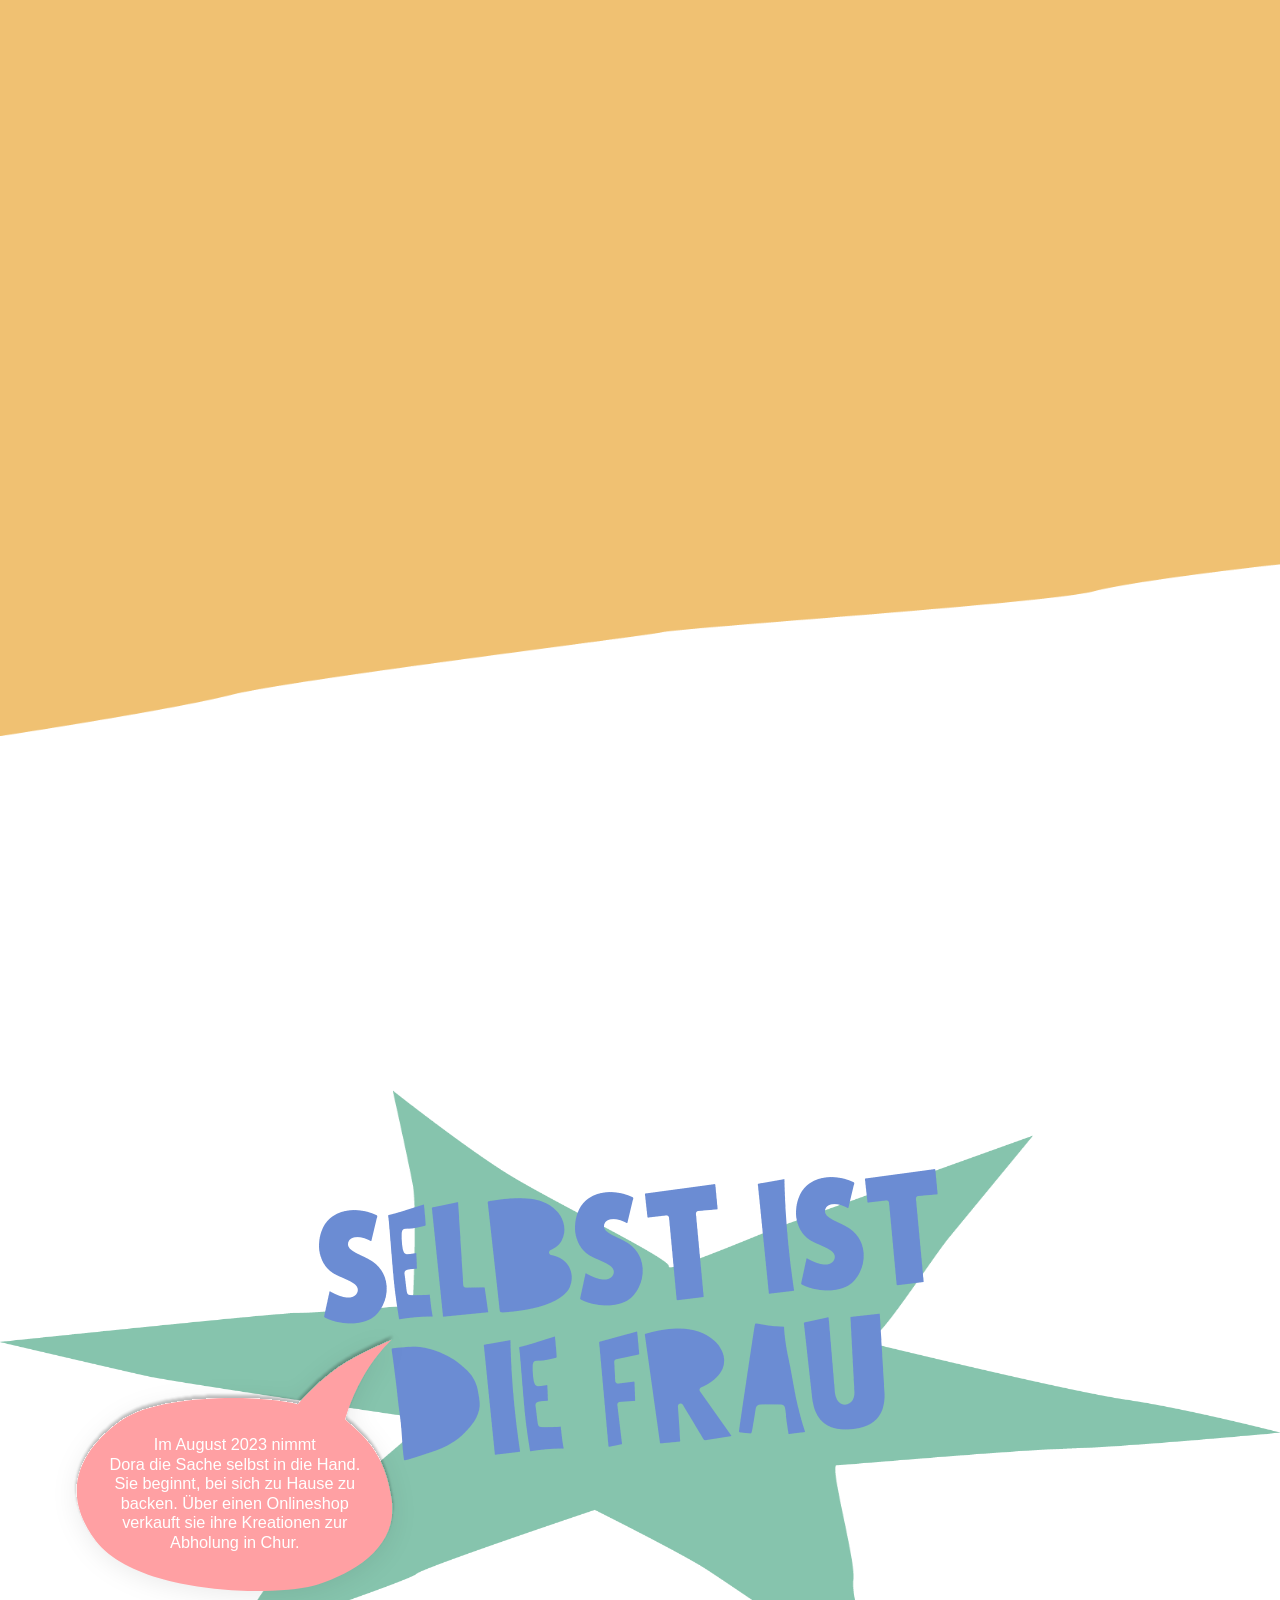
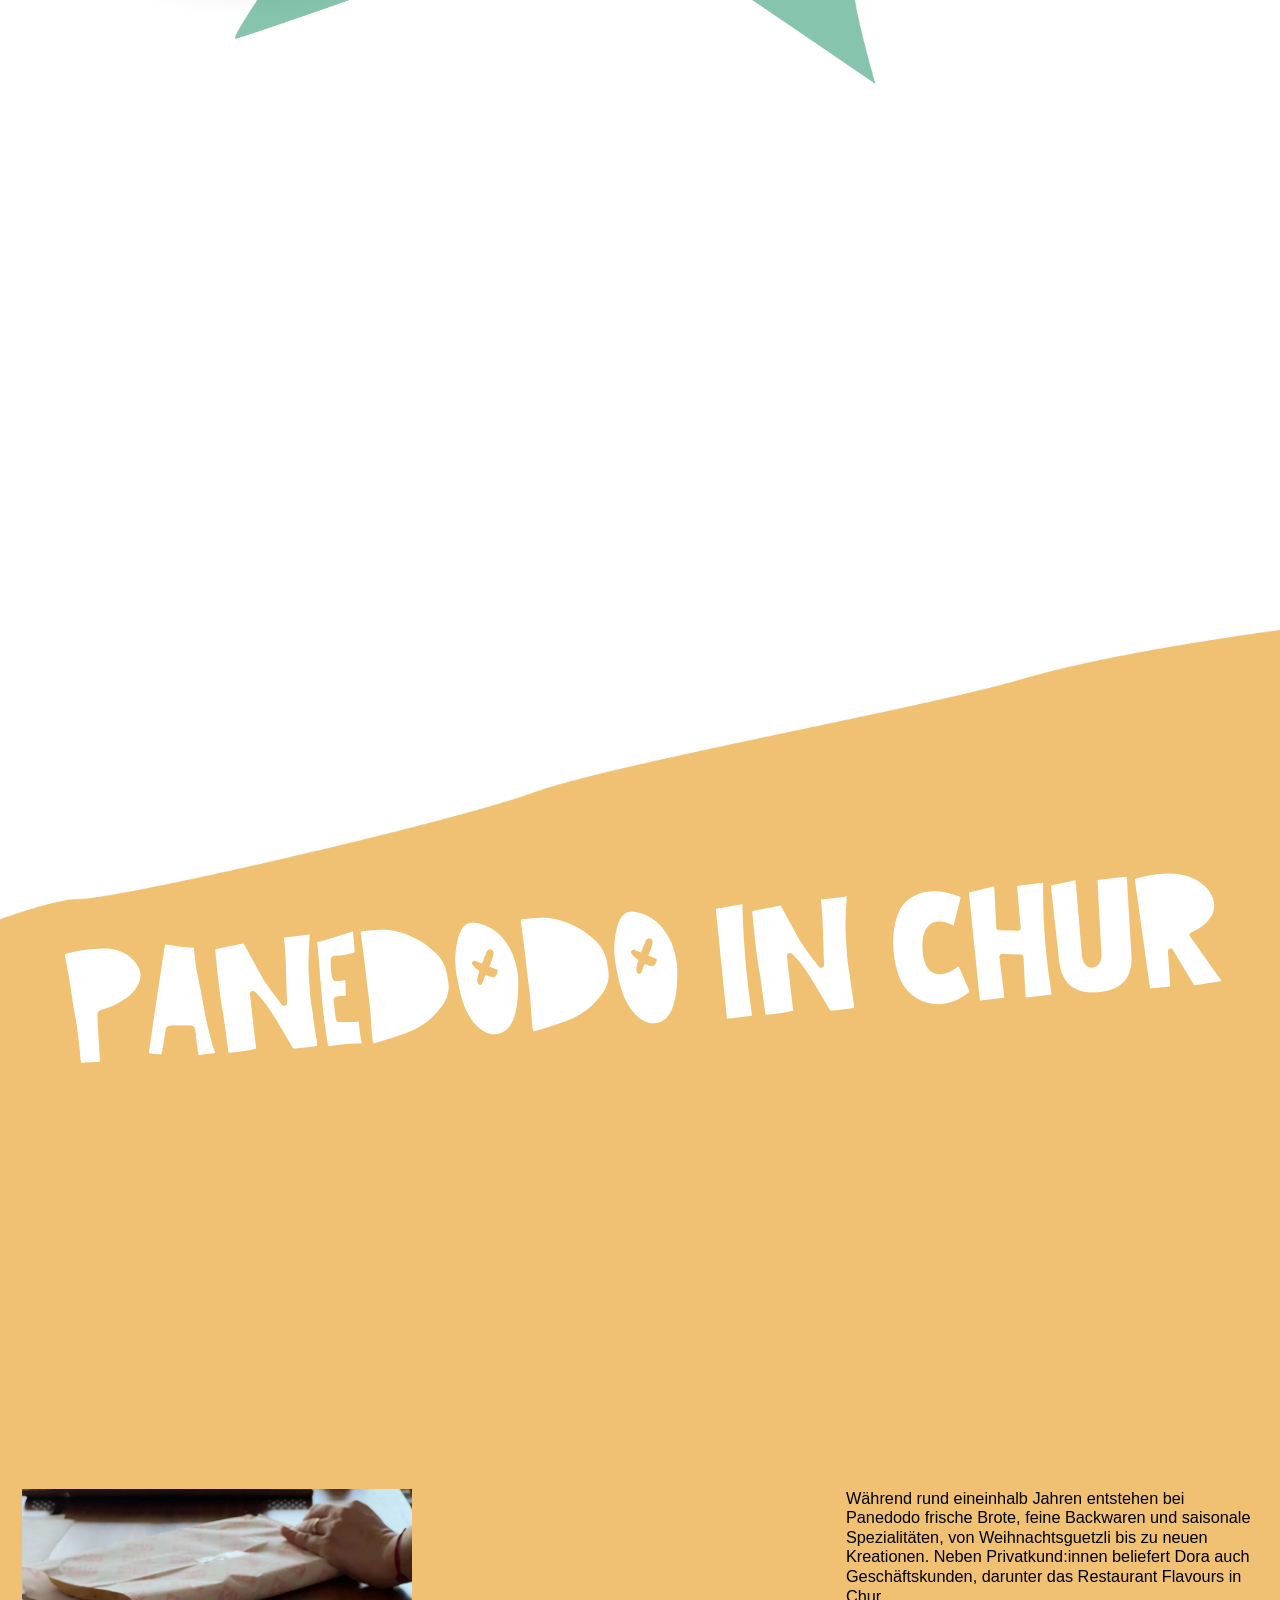
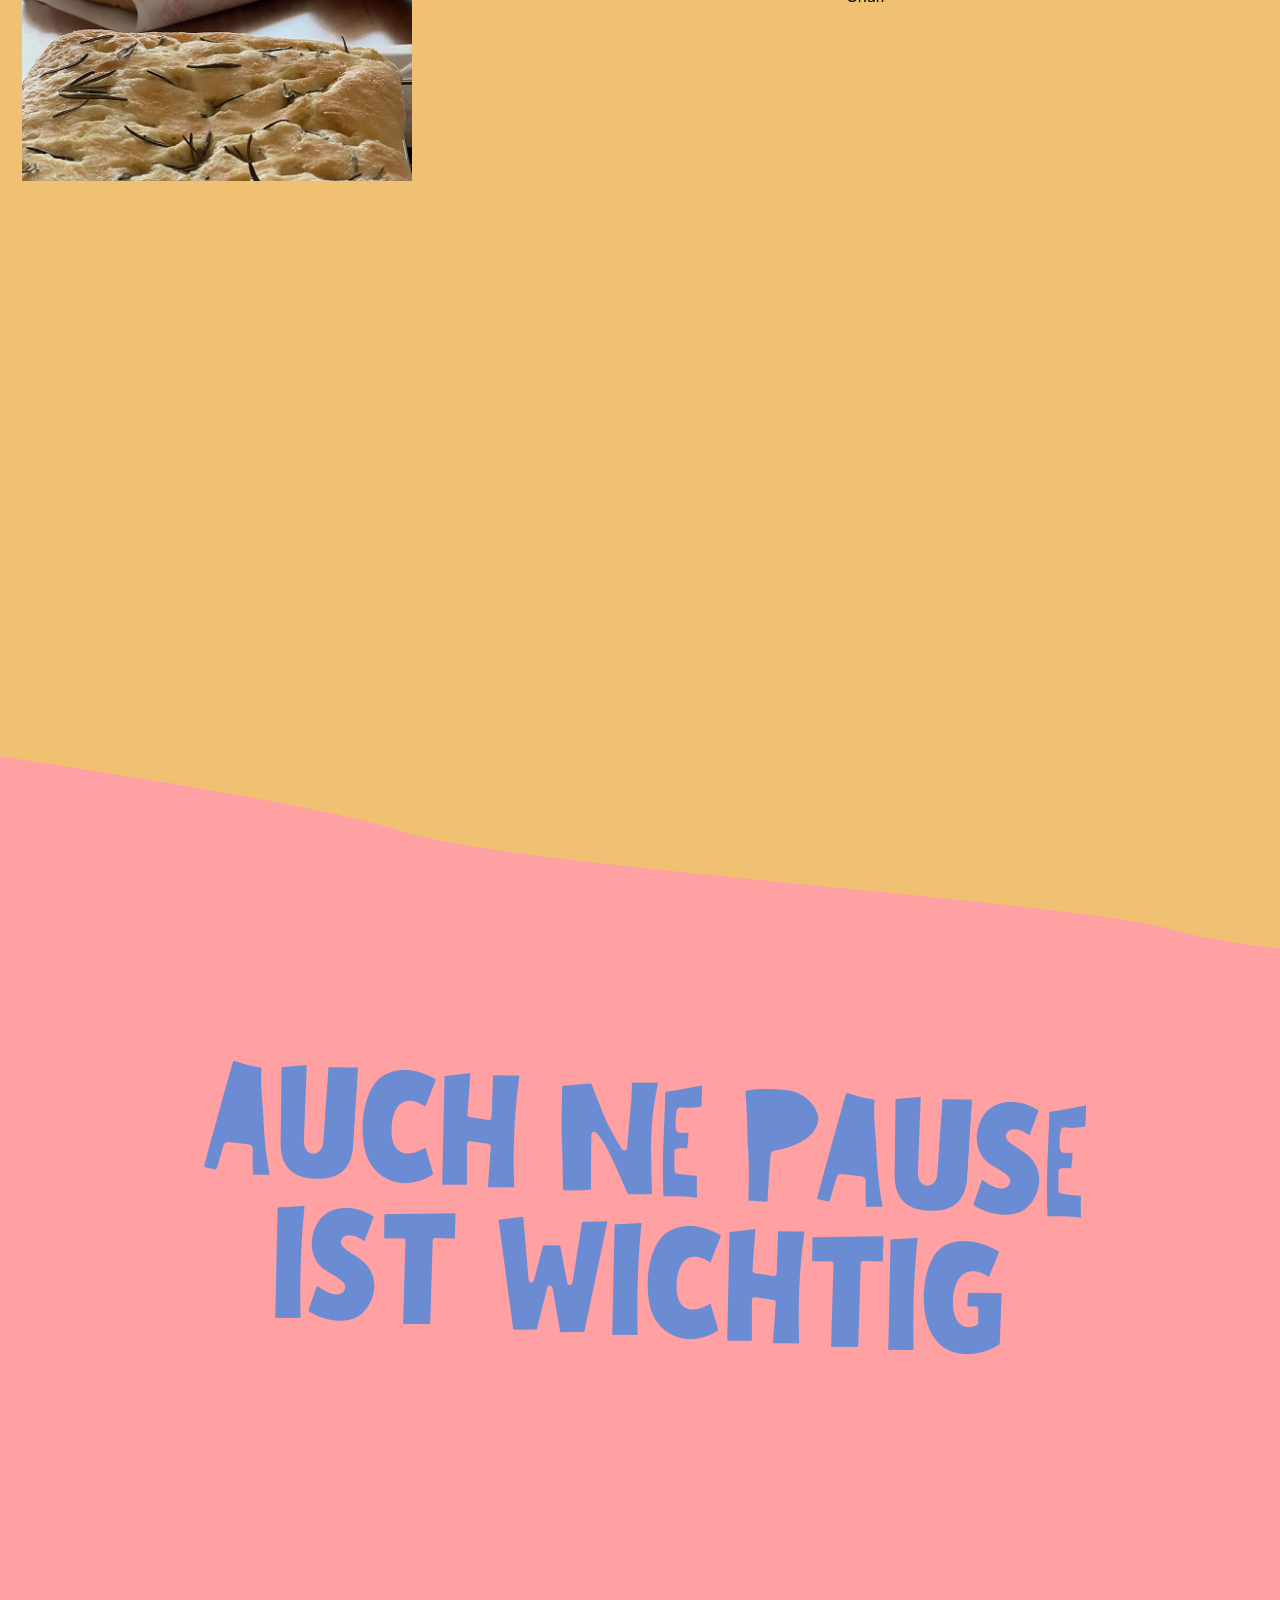
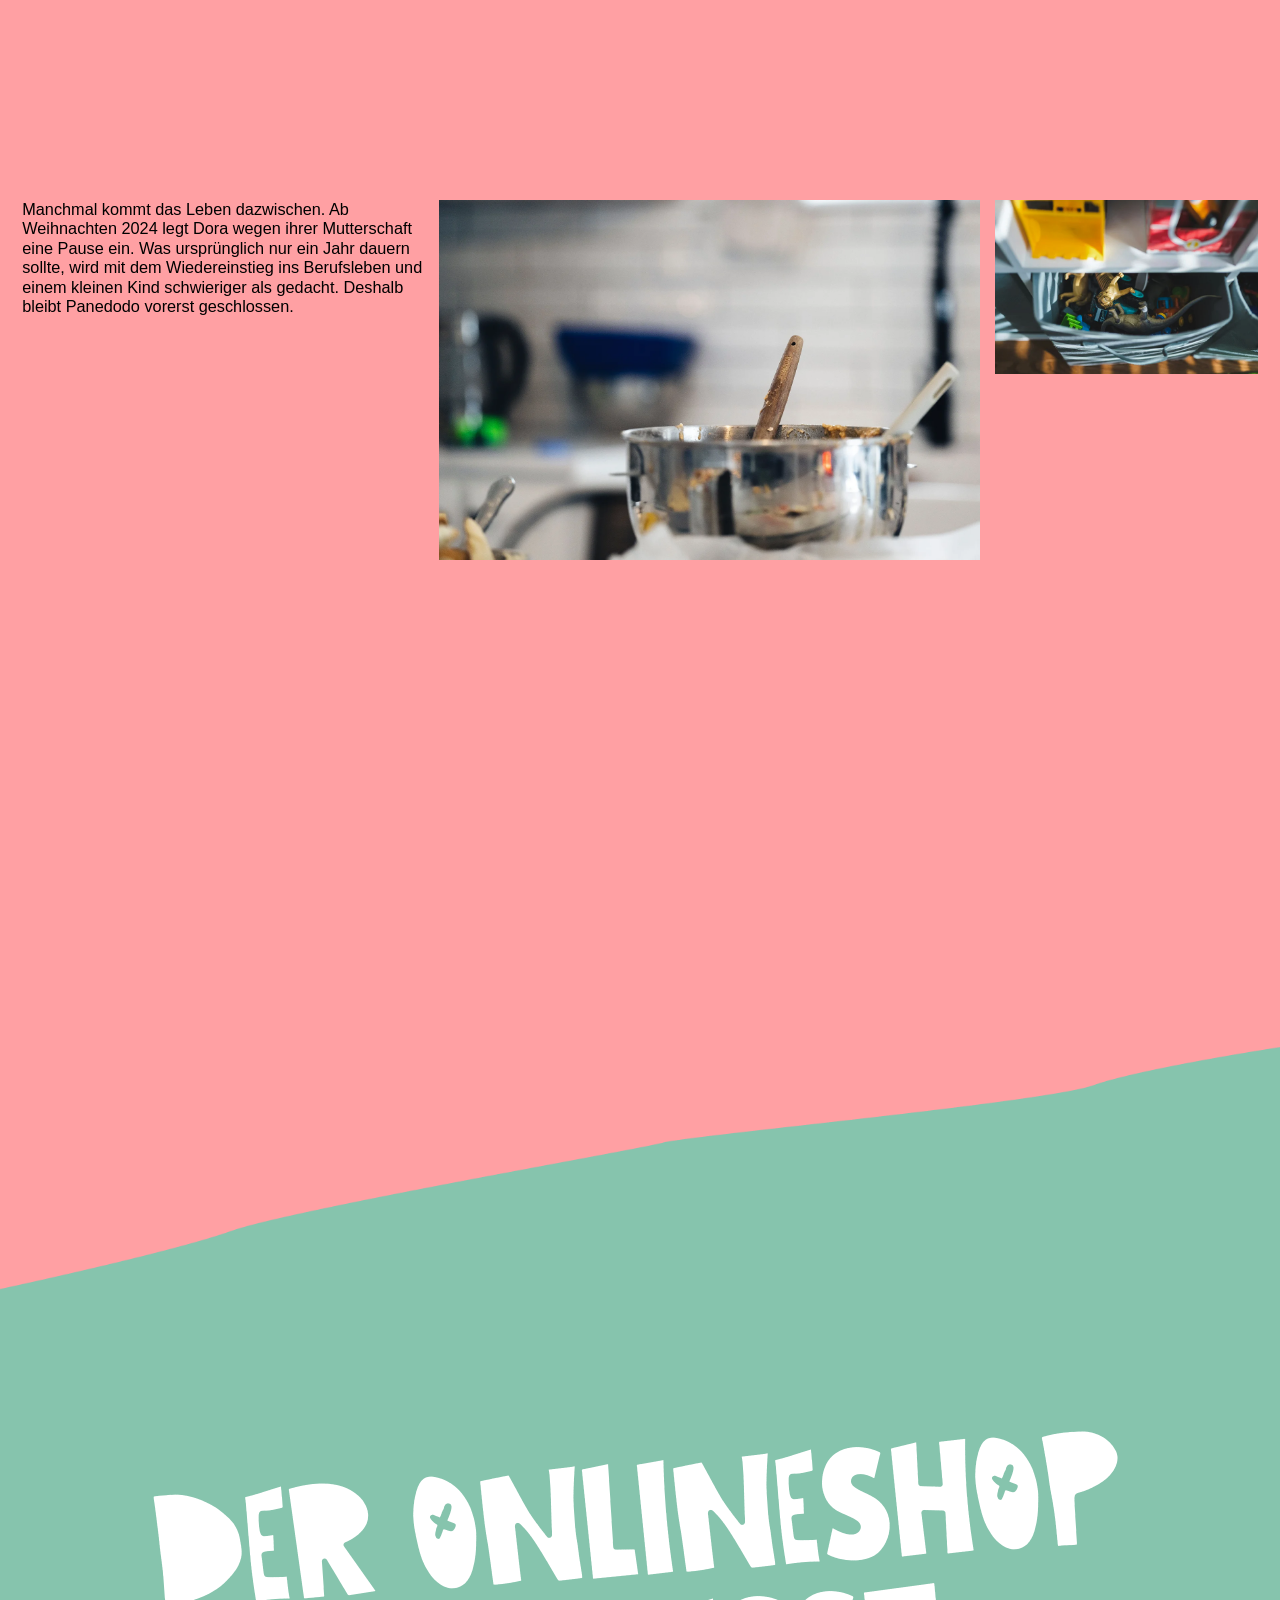
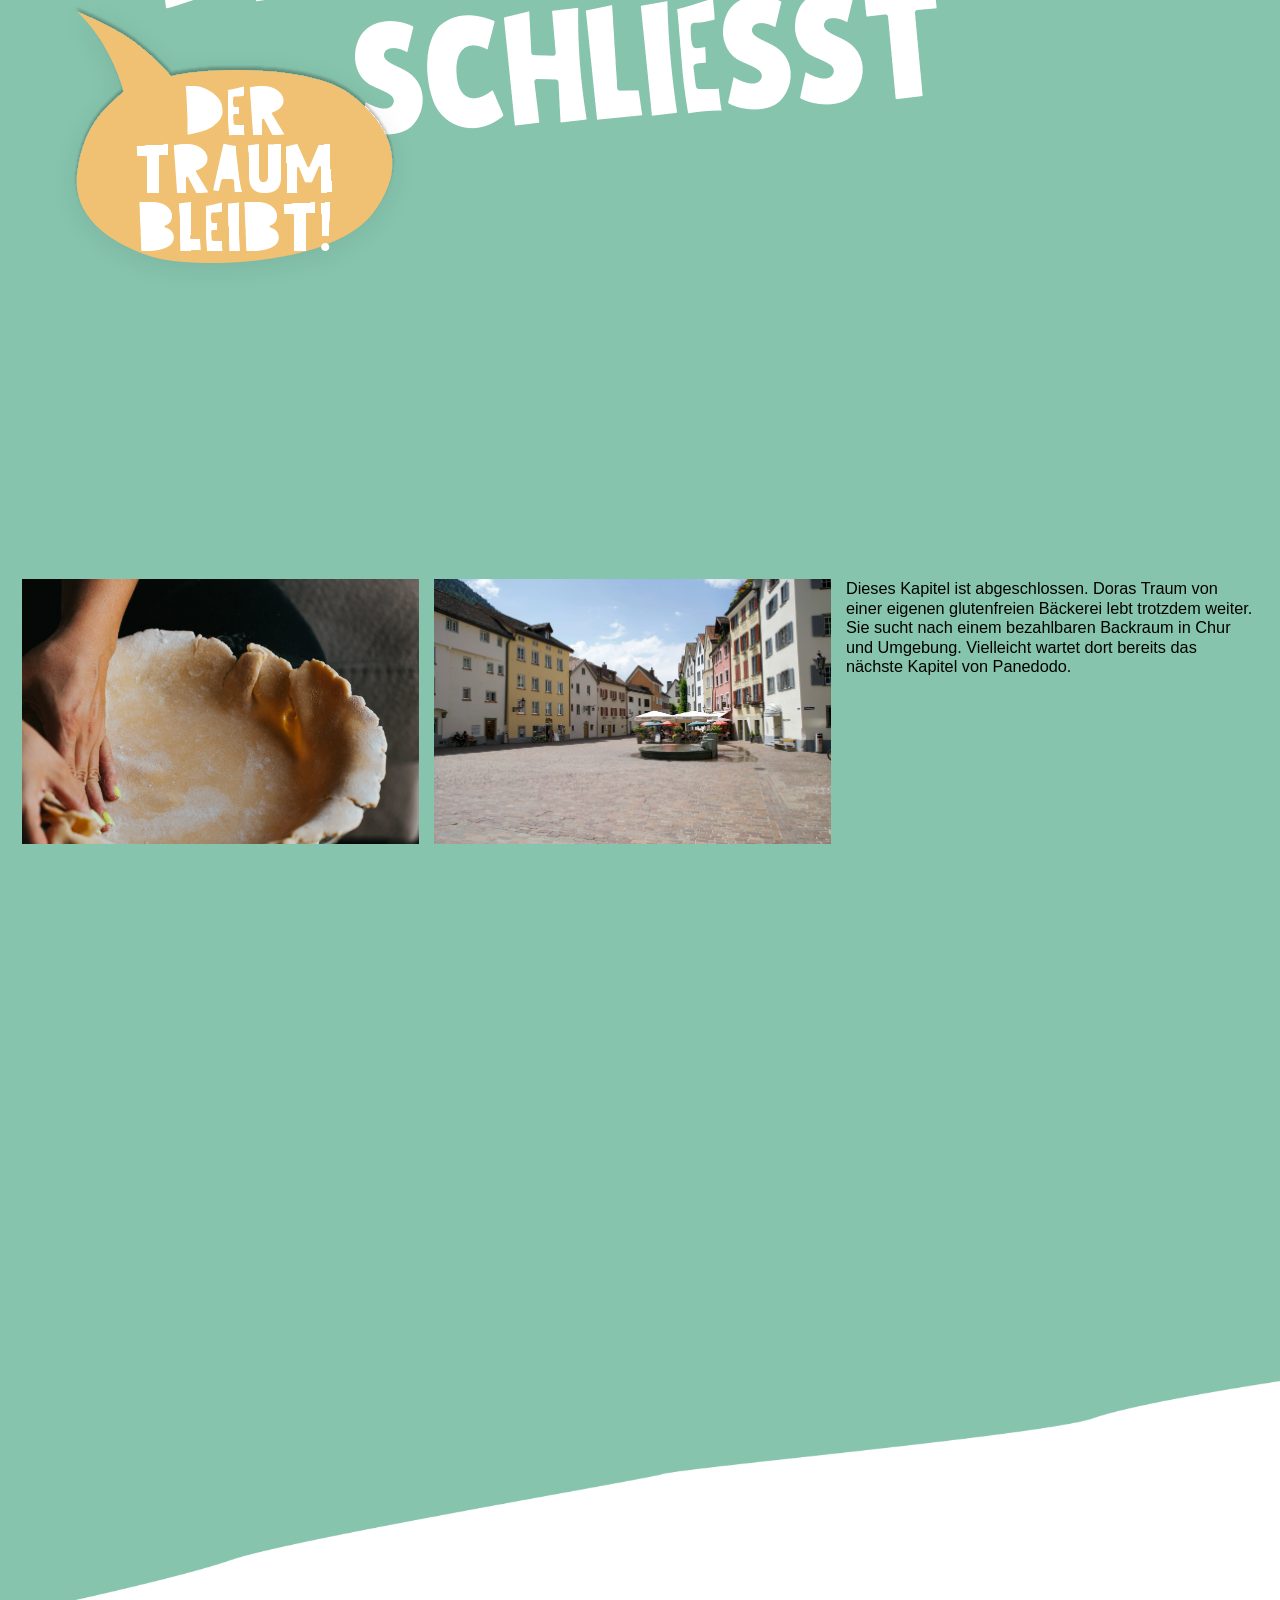
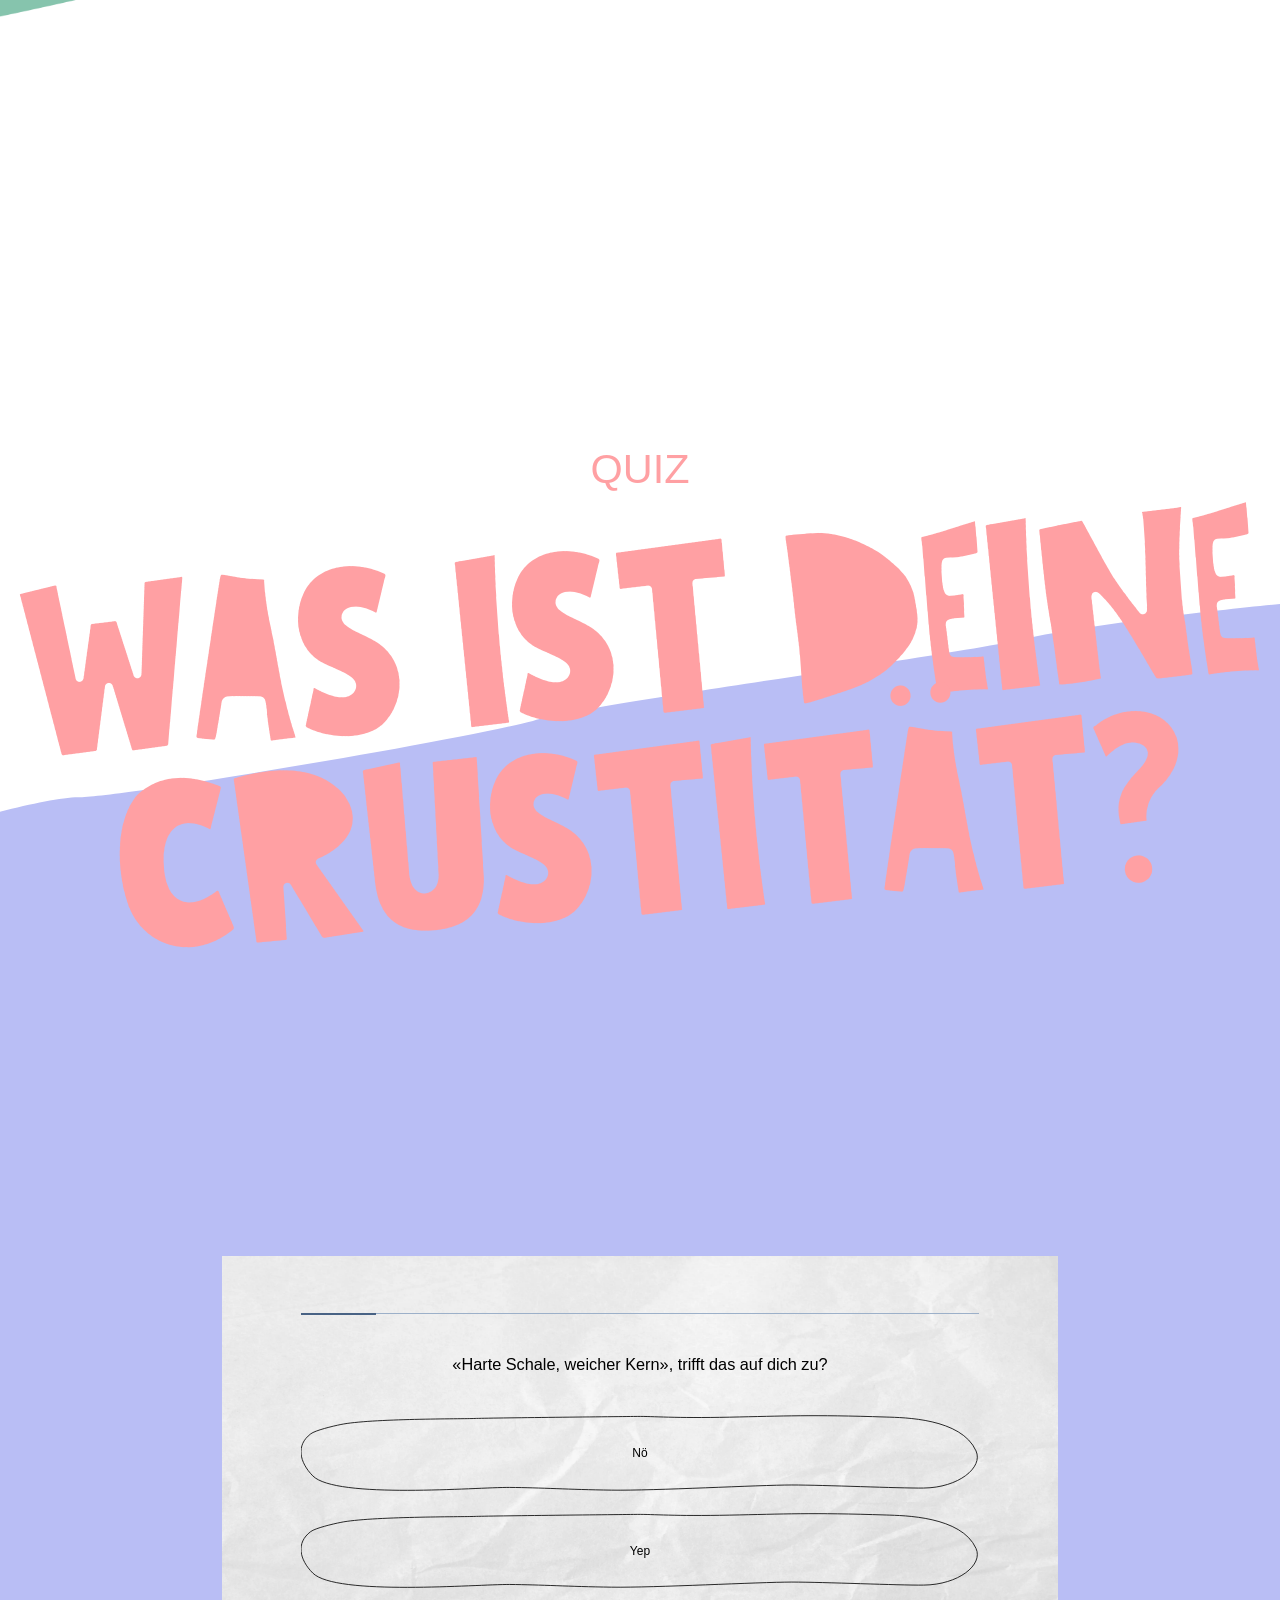
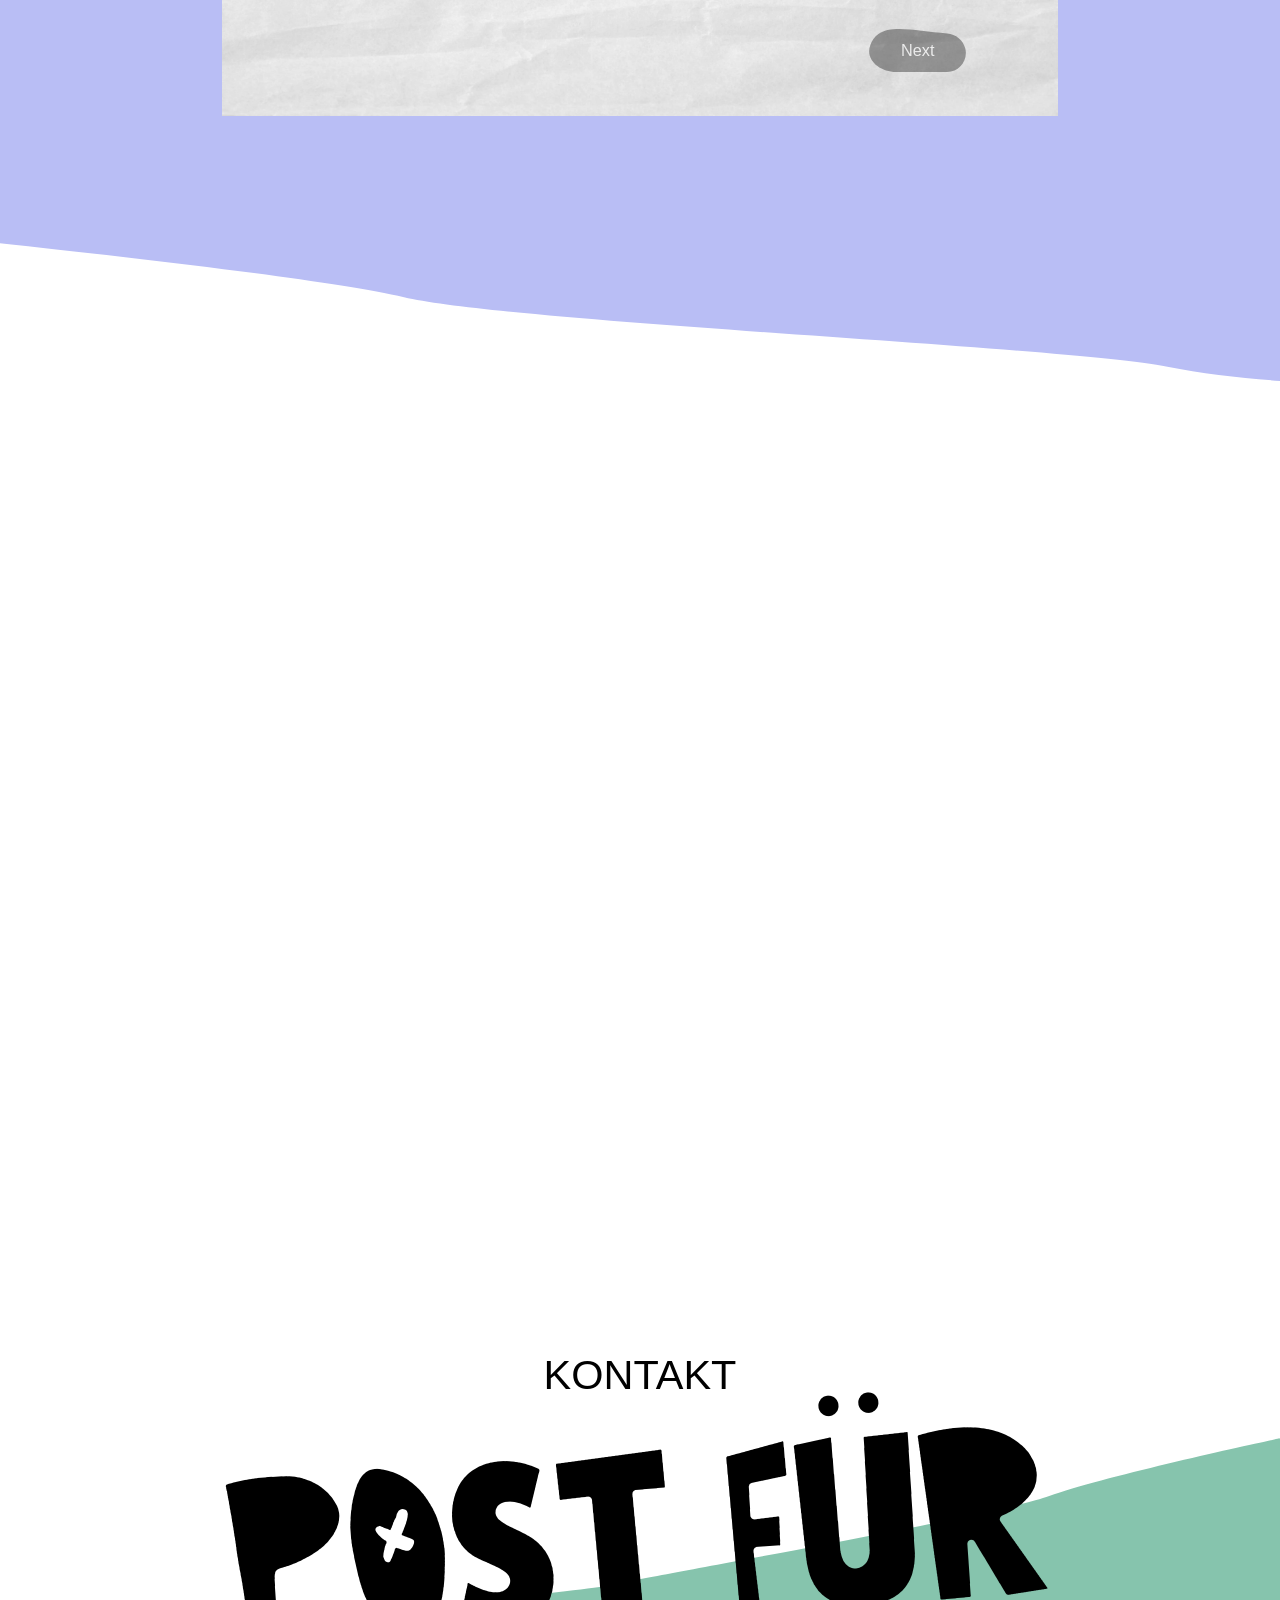
==== commit 3cf87589: "bilderverbindung updated" ====
--- a/index.html
+++ b/index.html
@@ -87,10 +87,10 @@
 
           <div class="story-layout__media">
             <div class="story-layout__landscape-wrap">
-              <img src="assets/pd-weg-anfang-klein.webp" alt="Als alles begann - Impression Italien" width="247" height="165" class="story-layout__image">
-            </div>
-            <div class="story-layout__portrait-wrap">
-              <img src="assets/pd-weg-anfang-gross.webp" alt="Als alles begann - Bäckerei Auslage" width="510" height="764" class="story-layout__image">
+              <img src="assets/pd-weg-anfang-klein.webp" alt="Eine Person fährt mit einem Roller durch eine Strasse in Italien." width="247" height="165" class="story-layout__image">
+            </div>
+            <div class="story-layout__portrait-wrap">
+              <img src="assets/pd-weg-anfang-gross.webp" alt="Gebäck und Brote in einer italienischen Bäckereiauslage." width="510" height="764" class="story-layout__image">
             </div>
           </div>
 
@@ -104,7 +104,7 @@
       </div>
     </article>
  
-     <!-- Keinf gf-Brot? -->
+     <!-- Kein GF-Brot? -->
     <article class="story-step" id="gf-brot">
       <div class="gf__bg" aria-hidden="true"></div>
 
@@ -119,10 +119,10 @@
 
           <div class="story-layout__media">
             <div class="story-layout__landscape-wrap">
-              <img src="assets/pd-weg-gfbrot-klein.webp" alt="Als alles begann - Impression Italien" width="247" height="165" class="story-layout__image">
-            </div>
-            <div class="story-layout__portrait-wrap">
-              <img src="assets/pd-weg-gfbrot-gross.webp" alt="Als alles begann - Bäckerei Auslage" width="510" height="764" class="story-layout__image">
+              <img src="assets/pd-weg-gfbrot-klein.webp" alt="Ein angebissener Schokoladenkeks auf einem Teller neben einer Tasse Kaffee." width="247" height="165" class="story-layout__image">
+            </div>
+            <div class="story-layout__portrait-wrap">
+              <img src="assets/pd-weg-gfbrot-gross.webp" alt="Eine Person steht vor einem Fenster; dahinter ist ein Zug vor alpiner Kulisse zu sehen." width="510" height="764" class="story-layout__image">
             </div>
           </div>
 
@@ -154,7 +154,7 @@
 
     </article>
 
-     <!-- Pandedod in Chur -->
+     <!-- Panedodo in Chur -->
     <article class="story-step" id="panedodo">
       <div class="panedodo__bg" aria-hidden="true"></div>
 
@@ -170,7 +170,7 @@
 
           <div class="story-layout__media">
             <div class="story-layout__landscape-wrap">
-              <img src="assets/pd-weg-panedod-klein.webp" alt="Als alles begann - Impression Italien" width="247" height="165" class="story-layout__image">
+              <img src="assets/pd-weg-panedod-klein.webp" alt="Rosmarin-Focaccia liegt vor Verpackungspapier und Händen, die sie einwickeln." width="247" height="165" class="story-layout__image">
             </div>
             <div class="story-layout__portrait-wrap">
               <video src="assets/pd-verpackungsvid.mp4" width="510" height="764" class="story-layout__image" autoplay muted loop playsinline aria-label="Glutenfreies Brot in der Bäckerei">
@@ -202,11 +202,11 @@
 
           <div class="story-layout__media">
             <div class="story-layout__landscape-wrap">
-              <img src="assets/pd-weg-pause-gross.webp" alt="Als alles begann - Impression Italien" width="247" height="165" class="story-layout__image">
-            </div>
-
-            <div class="story-layout__portrait-wrap">
-              <img src="assets/pd-weg-pause-klein.webp" alt="Als alles begann - Bäckerei Auslage" width="510" height="764" class="story-layout__image">
+              <img src="assets/pd-weg-pause-gross.webp" alt="Kochlöffel in einem Topf in einer Küche." width="247" height="165" class="story-layout__image">
+            </div>
+
+            <div class="story-layout__portrait-wrap">
+              <img src="assets/pd-weg-pause-klein.webp" alt="Kinderspielzeug liegt in einer Aufbewahrungsschublade." width="510" height="764" class="story-layout__image">
             </div>
           </div>
 
@@ -236,13 +236,11 @@
 
           <div class="story-layout__media">
             <div class="story-layout__landscape-wrap">
-              <picture>
-                <source media="(max-width: 800px)" srcset="assets/pd-zukunft-quer-mobile.webp">
-                <img src="assets/pd-weg-zukunft-klein.webp" alt="Panedodo – Zukunft" width="247" height="165" class="story-layout__image">
-              </picture>
-            </div>
-            <div class="story-layout__portrait-wrap">
-              <img src="assets/pd-weg-zukunft-gross.webp" alt="Als alles begann - Bäckerei Auslage" width="510" height="764" class="story-layout__image">
+              <img src="assets/pd-weg-zukunft-klein.webp" alt="Hände drücken Teig in eine runde Backform." width="247" height="165" class="story-layout__image story-layout__image--desktop">
+              <img src="assets/pd-zukunft-quer-mobile.webp" alt="Gasse in der Churer Altstadt mit Schweizer Flaggen." width="247" height="165" class="story-layout__image story-layout__image--mobile">
+            </div>
+            <div class="story-layout__portrait-wrap">
+              <img src="assets/pd-weg-zukunft-gross.webp" alt="Churer Altstadtplatz mit Brunnen und Cafés." width="510" height="764" class="story-layout__image">
             </div>
           </div>
 
--- a/css/styles.css
+++ b/css/styles.css
@@ -411,6 +411,7 @@
   height: auto;
   display: block;
 }
+#zukunft .story-layout__image--mobile { display: none; }
 [data-fade-in] {
   transition: opacity 1s ease-out, transform 1s cubic-bezier(.16, 1, .3, 1);
 }
@@ -796,6 +797,8 @@
   #pause .story-layout__portrait-wrap { display: none; }
   #pause .story-layout__text { margin-bottom: 50px; }
   #zukunft .story-layout__landscape-wrap { grid-column: 1 / -1 !important; }
+  #zukunft .story-layout__image--desktop { display: none; }
+  #zukunft .story-layout__image--mobile { display: block; }
   #zukunft .story-layout__portrait-wrap { display: none; }
   #zukunft .story-layout__text { margin-bottom: 50px; }
   /* Mobile Zusatz im Titel aus, weil die Sprechblase "der Traum bleibt!" jetzt auch mobil sichtbar ist */
